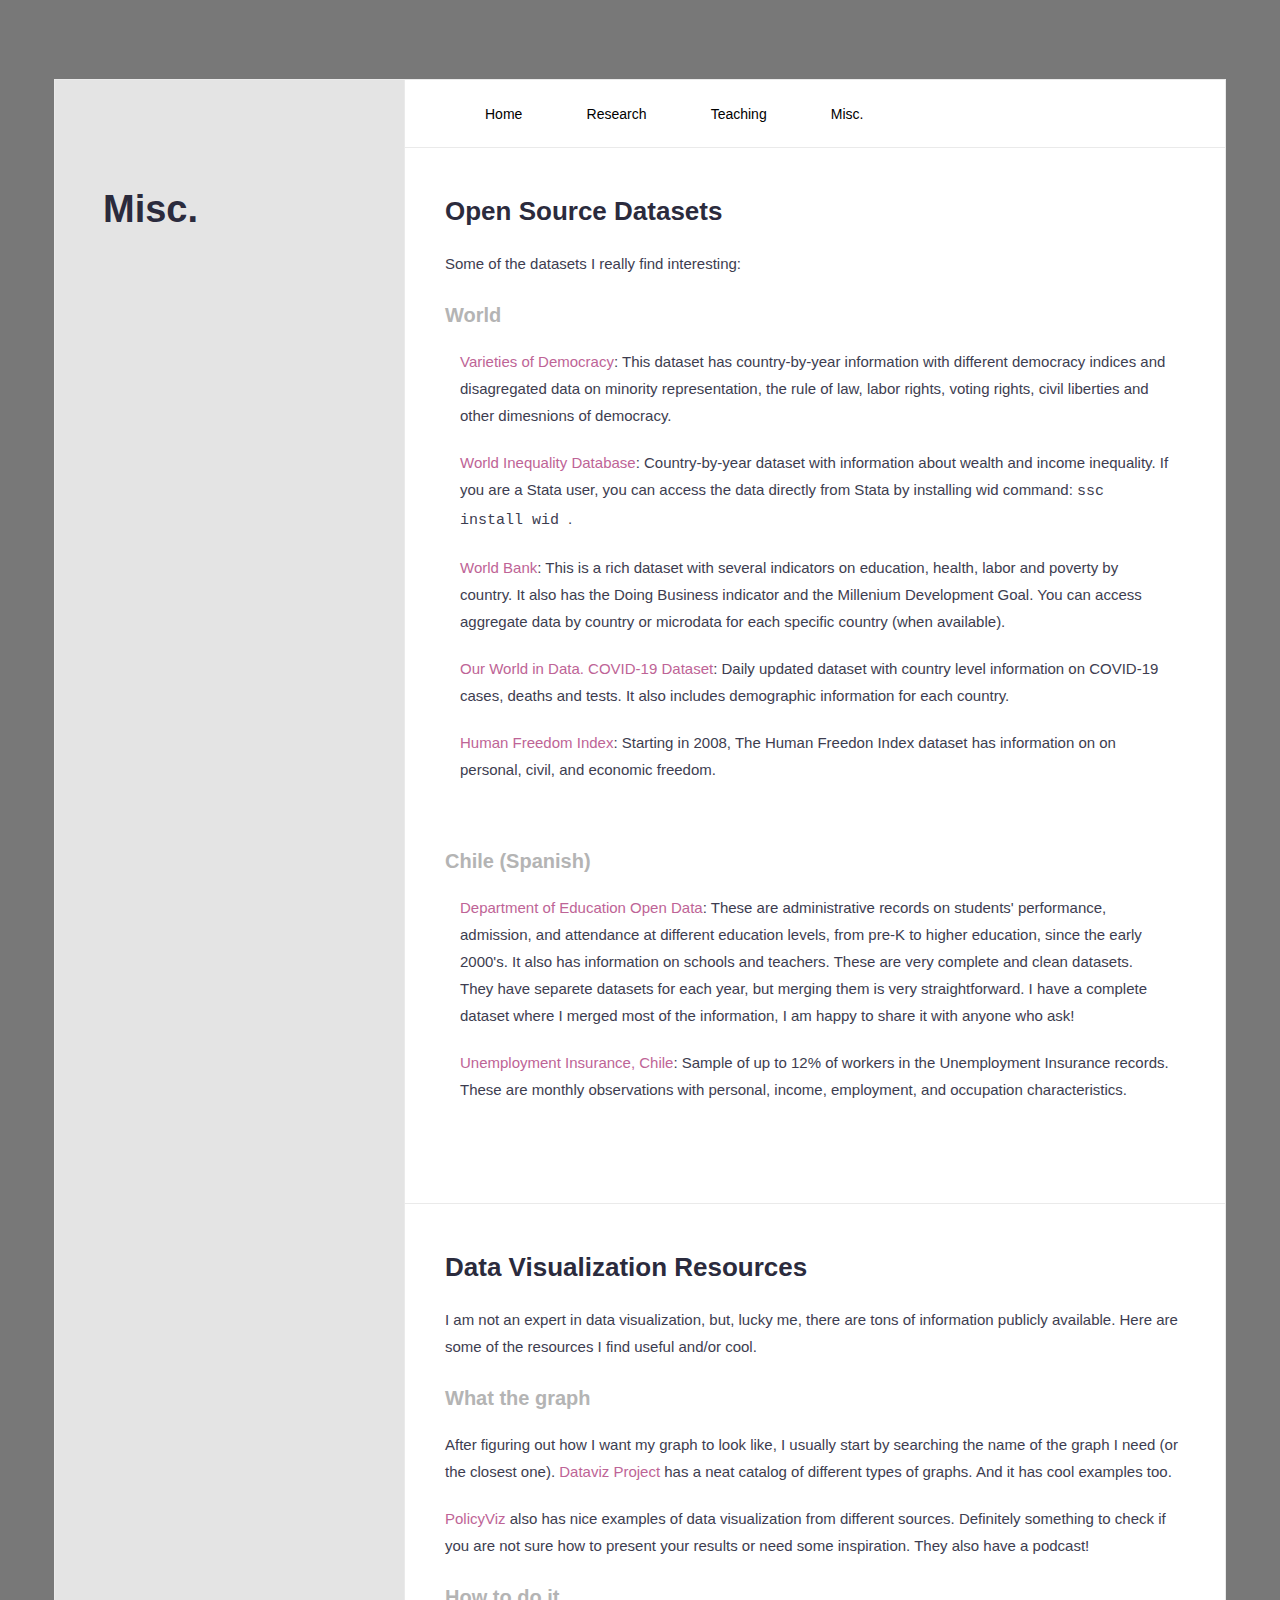
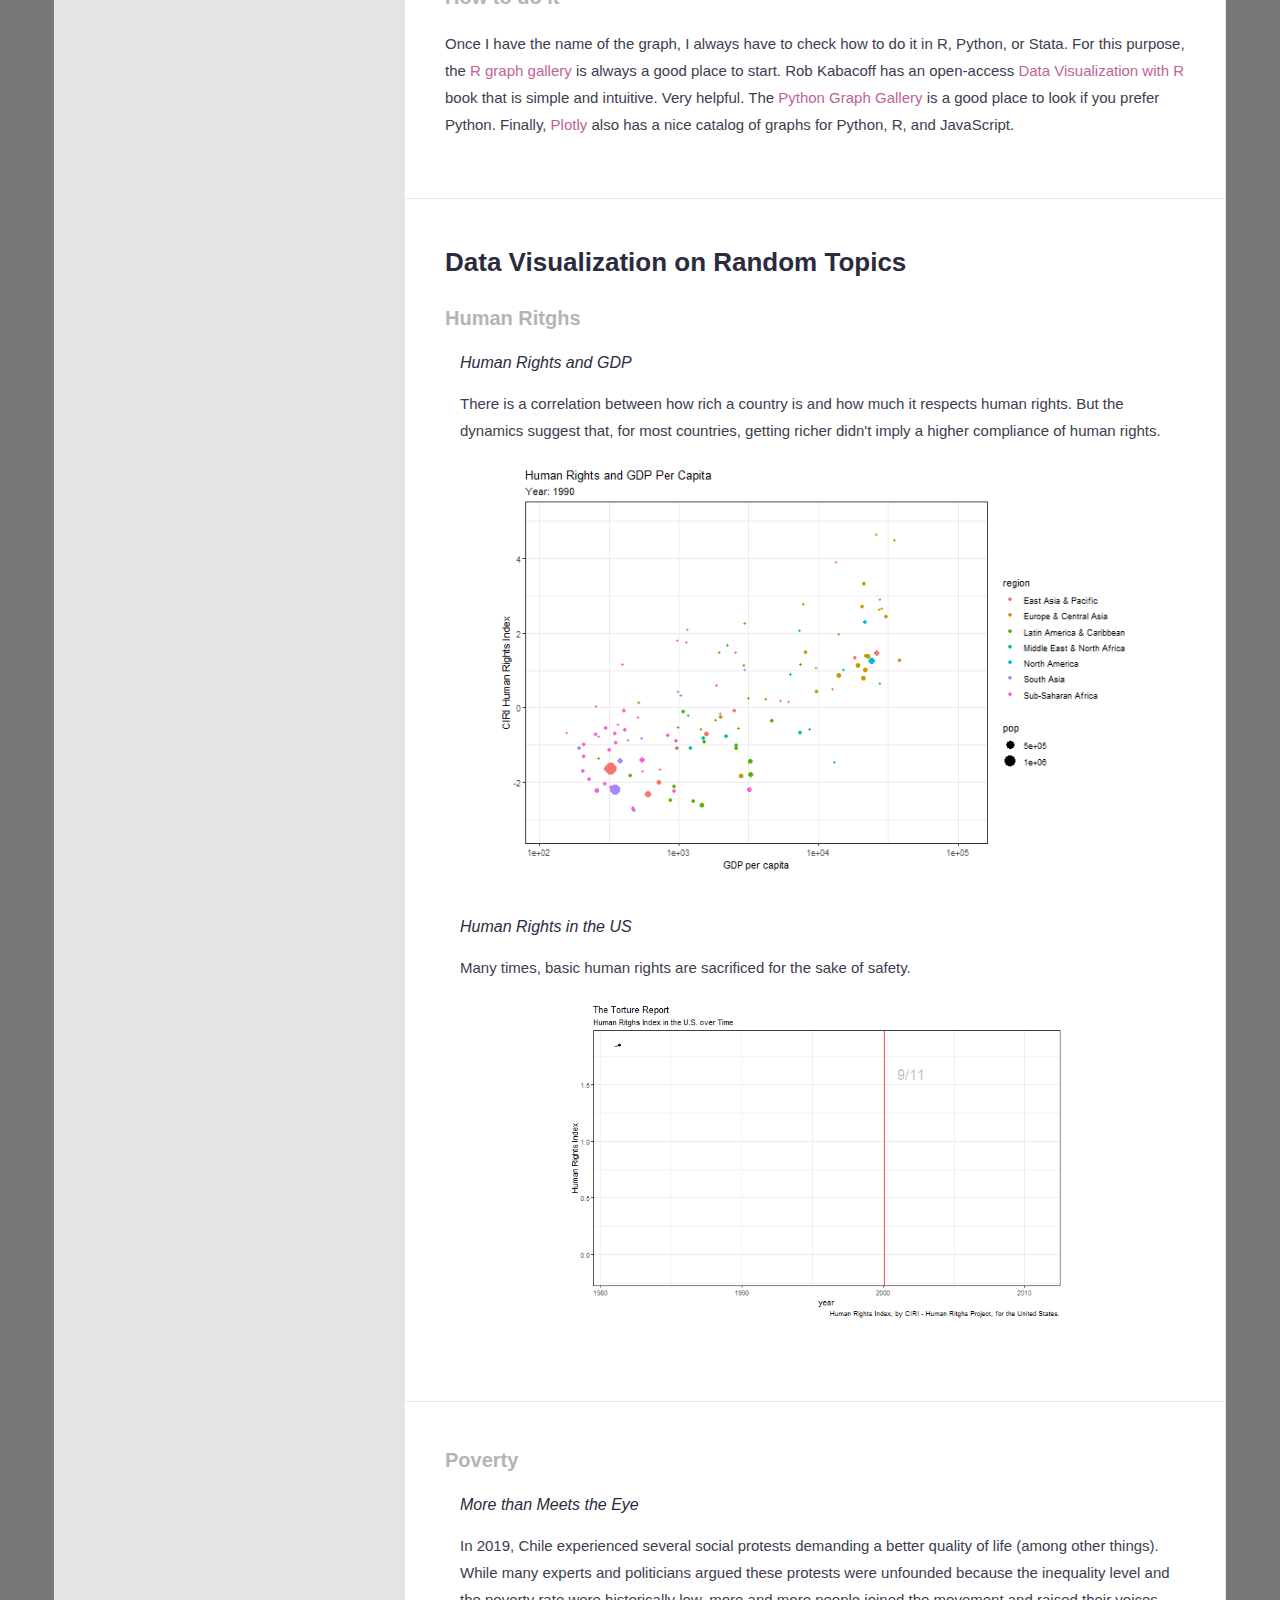
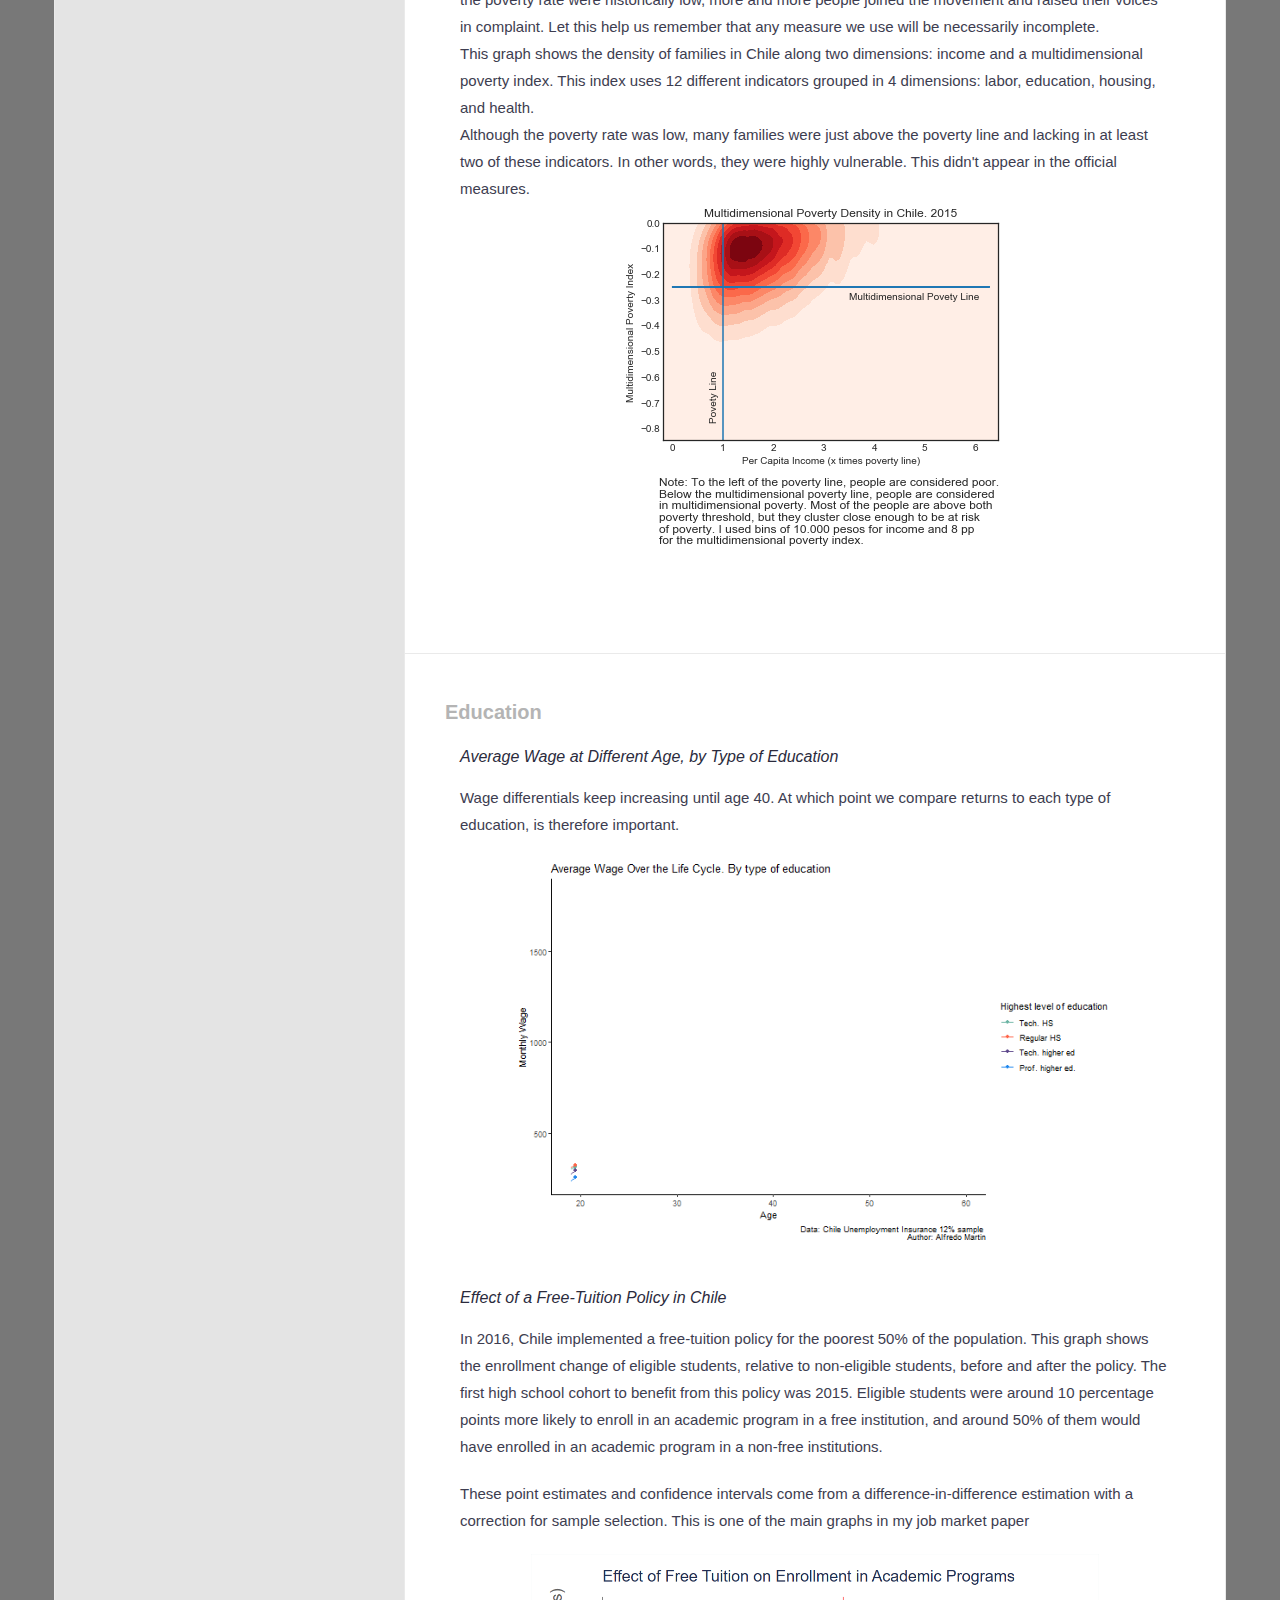
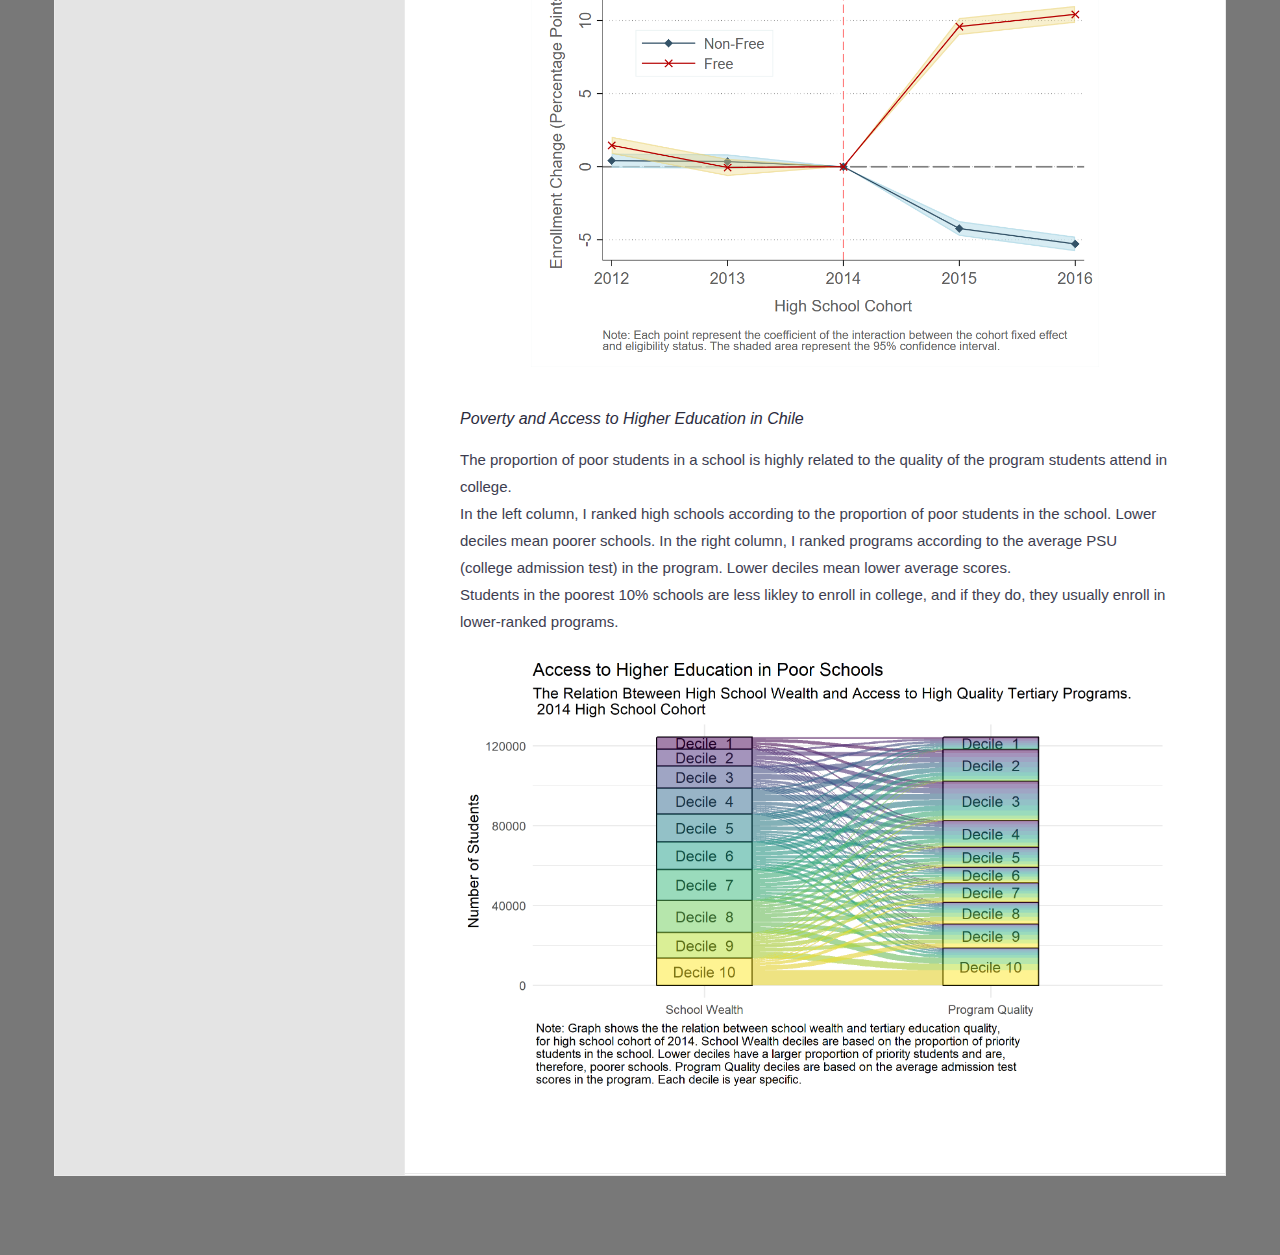
==== dataviz.html @ 21972cdf "Update dataviz.html" ====
<!DOCTYPE html>
<html>
<head>
    <meta charset="utf-8">
    <meta http-equiv="X-UA-Compatible" content="IE=edge">
    <meta name="viewport" content="width=device-width, initial-scale=1">
    <!-- The above 3 meta tags *must* come first in the head; any other head content must come *after* these tags -->
    <title>Alfredo Martin</title>

    <!-- favicon -->
    <link href="AYSPS1.png" rel=icon>
    <!-- web-fonts -->
    <link href="https://fonts.googleapis.com/css?family=Hind:300,400,500,600,700" rel="stylesheet">

    <!-- font-awesome -->
    <link href="css/font-awesome.min.css" rel="stylesheet">

    <!-- Bootstrap -->
    <link href="css/bootstrap.min.css" rel="stylesheet">

    <!-- Style CSS -->
    <link href="css/style.css" rel="stylesheet">
	
	<meta name="viewport" content="width=device-width, initial-scale=1">
	
	


<style>
* {box-sizing: border-box;}

body { 
  margin: 20px;
  font-family: Arial, Helvetica, sans-serif;
}

.header2 {
  overflow: hidden;
  background-color: rgb(1000,1000,1000);
  padding: 10px 40px;
}

.header2 a {
  float: center;
  color: black;
  text-align: center;
  padding: 10px 30px;
  text-decoration: none;
  font-size: 14px; 
  line-height: 25px;
  border-radius: 4px;
}

.header2 a.logo {
  font-size: 25px;
  font-weight: bold;
}

.header2 a:hover {
  background-color: #ddd;
  color: black;
}

.header2 a.active {
  background-color: dodgerblue;
  color: white;
}

.header-right {
  float: right;
}

@media screen and (max-width: 500px) {
  .header2 a {
    float: none;
    display: block;
    text-align: left;
  }
  
  .header-right {
    float: none;
  }
}
</style>
</head>



<body id="page-top" data-spy="scroll" data-target=".navbar">
<div id="main-wrapper">
<!-- Page Preloader -->
<div id="preloader">
    <div id="status">
        <div class="status-mes"></div>
    </div>
</div>

<div class="columns-block container">
<div class="left-col-block blocks">
    <header class="header theiaStickySidebar">
        <div class="content">
            <h2>Misc. </h2>
		</div>
        <div class="profile-img">
            <img src="" class="img-responsive" alt=""/>
        </div>
		<div class="content">
            <div class="about-text">
                <p>
                </p>


            </div>

            <div class="about-text">
                <p>
				 
                </p>


            </div>
        </div>

    </header>
    <!-- .header-->
</div>
<!-- .left-col-block -->


<div class="right-col-block blocks">
<div class="theiaStickySidebar">
<section class="section-head gray-bg">	
<div class="header2">
    <a href="index.html" >Home</a>
    <a href="research.html">Research</a>
    <a href="teaching.html">Teaching</a>
	<a href="dataviz.html">Misc.</a>
</div>
</section>	

<section class="expertise-wrapper section-wrapper gray-bg">

	<div class="section-title">
        <h1> Open Source Datasets</h1>
    </div>
	<p> Some of the datasets I really find interesting: </p>
	<div class="section-title">
        <h2> World </h2>
    </div>
	
	<div class="container-fluid content-item">
	<p> <a href = "https://www.v-dem.net/en/data/data-version-10/" target="_blank">Varieties of Democracy</a>:  This dataset has country-by-year information 
	with different democracy indices and disagregated data on minority representation, the rule of law, labor rights, voting rights, civil liberties 
	and other dimesnions of democracy.   </p>

	<p> <a href = "https://wid.world/data/" target="_blank">World Inequality Database</a>:  Country-by-year dataset with information about wealth and income 
	inequality. If you are a Stata user, you can access the data directly from Stata by installing wid command: <font face = "Courier">ssc install wid </font>.	</p>
 
 	<p> <a href = "https://data.worldbank.org/" target="_blank">World Bank</a>:  This is a rich dataset with several indicators on education, 
	health, labor and poverty by country. It also has the Doing 
	Business indicator and the Millenium Development Goal. You can access aggregate data by country or microdata 
	for each specific country (when available).	</p> 


	<p> <a href = "https://ourworldindata.org/coronavirus-data" target="_blank">Our World in Data. COVID-19 Dataset</a>:  Daily updated dataset with 
	country level information on COVID-19 cases, deaths and tests. It also includes demographic information for each country. 	</p>
	
	<p> <a href = "https://www.cato.org/human-freedom-index-new" target="_blank">Human Freedom Index</a>:  Starting in 2008, The Human Freedon Index dataset has information on  on personal, civil, and economic freedom. 	</p>
	
 
	
	
    </div>
	

	<div class="section-title">
        <h2> Chile (Spanish) </h2>
    </div>
	
	<div class="container-fluid content-item">
	<p> <a href = "http://datosabiertos.mineduc.cl/" target="_blank">Department of Education Open Data</a>: These are administrative records on
	students' performance, admission, and attendance at different education levels, from pre-K to higher education, since the early 2000's. 
	It also has information on schools and teachers. These are very complete and clean datasets. <br>
    They have separete datasets for each year, but merging them is very straightforward. I have a complete dataset where I merged most of the information, I am 
    happy to share it with anyone who ask!	</p>

	<p> <a href = "https://www.spensiones.cl/apps/bdp/index.php" target="_blank">Unemployment Insurance, Chile</a>:  Sample of up to 12% of workers in the Unemployment
		Insurance records. These are monthly observations with personal, income, employment, and occupation characteristics. </p>
    </div>
	
	
	
	
</section>		

<section class="expertise-wrapper section-wrapper gray-bg">
	
	<div class="section-title">
        <h1> Data Visualization Resources </h1>
    </div>
	<p>I am not an expert in data visualization, but, lucky me, there are tons of information publicly available. 
	Here are some of the resources I find useful and/or cool. </p>
	<div class="section-title">
        <h2> What the graph </h2>
    </div>
	<p>After figuring out how I want my graph to look like, I usually start by searching the name of the graph I need (or the closest one). 
	<a href = "https://datavizproject.com/" target="_blank">Dataviz Project</a> has a neat catalog of different types of graphs. And it has cool examples too. </p>
	<p> <a href = "https://policyviz.com/books/better-data-visualizations/policyviz-data-visualization-catalog/" target="_blank">PolicyViz</a> also has nice examples of data visualization from different sources. Definitely something to check if you are not sure how 
	to present your results or need some inspiration. They also have a podcast!</p>
	
	<div class="section-title">
        <h2> How to do it </h2>
    </div>
	<p>Once I have the name of the graph, I always have to check how to do it in R, Python, or Stata. 
	For this purpose, the <a href = "ref r-graph-gallety.com" target="_blank"> R graph gallery</a> is always a good place to start. 
	Rob Kabacoff has an open-access <a href = "https://rkabacoff.github.io/datavis/" target="_blank"> Data Visualization with R</a> book that is simple and intuitive. Very helpful. 
	The <a href = "python-graph-gallery.com" target="_blank"> Python Graph Gallery</a> is a good place to look if you prefer Python. Finally, 
	<a href = "Plotly.com/graphing-libraries/" target="_blank">Plotly</a> also has a nice catalog of graphs for Python, R, and JavaScript. </p>
</section>	
	
	
	
	
<section class="expertise-wrapper section-wrapper gray-bg">	
	<div class="section-title">
        <h1> Data Visualization on Random Topics </h1>
    </div>
	
	<div class="section-title">
        <h2> Human Ritghs</h2>
    </div>
    <div class="container-fluid content-item">
	<h5> Human Rights and GDP </h5>
	<p>  There is a correlation between how rich a country is and how much it respects human rights. 
	But the dynamics suggest that, for most countries, getting richer didn't imply a higher compliance of human rights.  </p>
		<img src="graphs/ciri.gif" class="img-responsive center" alt="" style="width:90%; height:auto;"/>
    </div>

	
	<div class="container-fluid content-item">
	<h5> Human Rights in the US </h5>
	<p class="center"> Many times, basic human rights are sacrificed for the sake of safety. </p>
		<img src="graphs/911.gif" class="img-responsive center" alt="" style="width:70%; height:auto;"/>
    </div>
	
</section>	

<section class="expertise-wrapper section-wrapper gray-bg">
	<div class="section-title">
        <h2> Poverty </h2>
    </div>	
	<div class="container-fluid content-item">
	<h5> More than Meets the Eye </h5>
		<p> In 2019, Chile experienced several social protests demanding a better quality of life (among other things). 
		While many experts and politicians argued these protests were unfounded because the inequality level and the poverty rate were historically low, 
		more and more people joined the movement and raised their voices in complaint. Let this help us remember that any measure we use will be necessarily incomplete.<br>
        This graph shows the density of families in Chile along two dimensions: income and a multidimensional poverty index. This index uses 12 different 
		indicators grouped in 4 dimensions: labor, education, housing, and health. <br>
        Although the poverty rate was low, many families were just above the poverty line and lacking in at 
		least two of these indicators. In other words, they were highly vulnerable. This didn't appear in the official measures.

		<img src="img/heatmap_mpm.png" class="img-responsive center" alt="" />
     </div>
</section>	

<section class="expertise-wrapper section-wrapper gray-bg">
	<div class="section-title">
        <h2> Education </h2>
    </div>	


	<div class="container-fluid content-item">
	<h5> Average Wage at Different Age, by Type of Education</h5>
	<p class="center"> Wage differentials keep increasing until age 40. At which point we compare returns to each type of education, is therefore important.</p>
		<img src="img/911.gif" class="img-responsive center" alt="" style="width:85%; height:auto;"/>
    </div>
	
    <div class="container-fluid content-item">
	  <h5> Effect of a Free-Tuition Policy in Chile </h5>
	  <p class="center"> In 2016, Chile implemented a free-tuition policy for the poorest 50% of the population. This graph shows the 
	  enrollment change of eligible students, relative to non-eligible students, before and after the policy. The first high school 
	  cohort to benefit from this policy was 2015. Eligible students were around 10 percentage 
	  points more likely to enroll in an academic program in a free institution, and around 50% of them would have enrolled 
	  in an academic program in a non-free institutions.</p>
	  <p>These point estimates and confidence intervals come from a difference-in-difference estimation with a correction for sample selection. 
	  This is one of the main graphs in my job market paper</p>
		<img src="graphs/reg_elig5_acadfree.png" class="img-responsive center" alt="Free Tuition in Chile" style="width:80%;height:auto;" />
    </div>
	
    <div class="container-fluid content-item">
	  <h5> Poverty and Access to Higher Education in Chile </h5>
	  <p class="center"> The proportion of poor students in a school is highly related to the quality of the program students attend in college. <br>
						In the left column, I ranked high schools according to the proportion of poor students in the school. Lower deciles mean poorer schools.
						In the right column, I ranked programs according to the average PSU (college admission test) in the program. Lower deciles mean lower average scores. <br>
						Students in the poorest 10% schools are less likley to enroll in college, and if they do, they usually enroll in lower-ranked programs.</p>
	 
		<img src="graphs/deciles_rank_2014.png" class="img-responsive center" alt="Free Tuition in Chile" style="width:100%;height:auto;" />
    </div>

	
</section>	

<!-- jquery -->
<script src="js/jquery-2.1.4.min.js"></script>

<!-- Bootstrap -->
<script src="js/bootstrap.min.js"></script>
<script src="js/theia-sticky-sidebar.js"></script>
<script src="js/scripts.js"></script>
<script type="application/json" data-for="htmlwidget-61ee3b2e55f3fcc5c7cc">{"x":{"visdat":{"7d0417eb7238":["function () ","plotlyVisDat"]},"cur_data":"7d0417eb7238","attrs":{"7d0417eb7238":{"x":{},"y":{},"text":{},"hoverinfo":"text","mode":"markers","color":{},"size":{},"frame":{},"alpha_stroke":1,"sizes":[10,100],"spans":[1,20],"type":"scatter"}},"layout":{"margin":{"b":40,"l":60,"t":25,"r":10},"xaxis":{"domain":[0,1],"automargin":true,"type":"log","title":"gdp","range":[1.86589892003354,5.21583394852354]},"yaxis":{"domain":[0,1],"automargin":true,"title":"theta_mean","range":[-3.654718165,5.527361665]},"hovermode":"closest","showlegend":true,"sliders":[{"currentvalue":{"prefix":"year: ","xanchor":"right","font":{"size":16,"color":"rgba(204,204,204,1)"}},"steps":[{"method":"animate","args":[["1981"],{"transition":{"duration":500,"easing":"linear"},"frame":{"duration":500,"redraw":false},"mode":"immediate"}],"label":"1981","value":"1981"},{"method":"animate","args":[["1982"],{"transition":{"duration":500,"easing":"linear"},"frame":{"duration":500,"redraw":false},"mode":"immediate"}],"label":"1982","value":"1982"},{"method":"animate","args":[["1983"],{"transition":{"duration":500,"easing":"linear"},"frame":{"duration":500,"redraw":false},"mode":"immediate"}],"label":"1983","value":"1983"},{"method":"animate","args":[["1984"],{"transition":{"duration":500,"easing":"linear"},"frame":{"duration":500,"redraw":false},"mode":"immediate"}],"label":"1984","value":"1984"},{"method":"animate","args":[["1985"],{"transition":{"duration":500,"easing":"linear"},"frame":{"duration":500,"redraw":false},"mode":"immediate"}],"label":"1985","value":"1985"},{"method":"animate","args":[["1986"],{"transition":{"duration":500,"easing":"linear"},"frame":{"duration":500,"redraw":false},"mode":"immediate"}],"label":"1986","value":"1986"},{"method":"animate","args":[["1987"],{"transition":{"duration":500,"easing":"linear"},"frame":{"duration":500,"redraw":false},"mode":"immediate"}],"label":"1987","value":"1987"},{"method":"animate","args":[["1988"],{"transition":{"duration":500,"easing":"linear"},"frame":{"duration":500,"redraw":false},"mode":"immediate"}],"label":"1988","value":"1988"},{"method":"animate","args":[["1989"],{"transition":{"duration":500,"easing":"linear"},"frame":{"duration":500,"redraw":false},"mode":"immediate"}],"label":"1989","value":"1989"},{"method":"animate","args":[["1990"],{"transition":{"duration":500,"easing":"linear"},"frame":{"duration":500,"redraw":false},"mode":"immediate"}],"label":"1990","value":"1990"},{"method":"animate","args":[["1991"],{"transition":{"duration":500,"easing":"linear"},"frame":{"duration":500,"redraw":false},"mode":"immediate"}],"label":"1991","value":"1991"},{"method":"animate","args":[["1992"],{"transition":{"duration":500,"easing":"linear"},"frame":{"duration":500,"redraw":false},"mode":"immediate"}],"label":"1992","value":"1992"},{"method":"animate","args":[["1993"],{"transition":{"duration":500,"easing":"linear"},"frame":{"duration":500,"redraw":false},"mode":"immediate"}],"label":"1993","value":"1993"},{"method":"animate","args":[["1994"],{"transition":{"duration":500,"easing":"linear"},"frame":{"duration":500,"redraw":false},"mode":"immediate"}],"label":"1994","value":"1994"},{"method":"animate","args":[["1995"],{"transition":{"duration":500,"easing":"linear"},"frame":{"duration":500,"redraw":false},"mode":"immediate"}],"label":"1995","value":"1995"},{"method":"animate","args":[["1996"],{"transition":{"duration":500,"easing":"linear"},"frame":{"duration":500,"redraw":false},"mode":"immediate"}],"label":"1996","value":"1996"},{"method":"animate","args":[["1997"],{"transition":{"duration":500,"easing":"linear"},"frame":{"duration":500,"redraw":false},"mode":"immediate"}],"label":"1997","value":"1997"},{"method":"animate","args":[["1998"],{"transition":{"duration":500,"easing":"linear"},"frame":{"duration":500,"redraw":false},"mode":"immediate"}],"label":"1998","value":"1998"},{"method":"animate","args":[["1999"],{"transition":{"duration":500,"easing":"linear"},"frame":{"duration":500,"redraw":false},"mode":"immediate"}],"label":"1999","value":"1999"},{"method":"animate","args":[["2000"],{"transition":{"duration":500,"easing":"linear"},"frame":{"duration":500,"redraw":false},"mode":"immediate"}],"label":"2000","value":"2000"},{"method":"animate","args":[["2001"],{"transition":{"duration":500,"easing":"linear"},"frame":{"duration":500,"redraw":false},"mode":"immediate"}],"label":"2001","value":"2001"},{"method":"animate","args":[["2002"],{"transition":{"duration":500,"easing":"linear"},"frame":{"duration":500,"redraw":false},"mode":"immediate"}],"label":"2002","value":"2002"},{"method":"animate","args":[["2003"],{"transition":{"duration":500,"easing":"linear"},"frame":{"duration":500,"redraw":false},"mode":"immediate"}],"label":"2003","value":"2003"},{"method":"animate","args":[["2004"],{"transition":{"duration":500,"easing":"linear"},"frame":{"duration":500,"redraw":false},"mode":"immediate"}],"label":"2004","value":"2004"},{"method":"animate","args":[["2005"],{"transition":{"duration":500,"easing":"linear"},"frame":{"duration":500,"redraw":false},"mode":"immediate"}],"label":"2005","value":"2005"},{"method":"animate","args":[["2006"],{"transition":{"duration":500,"easing":"linear"},"frame":{"duration":500,"redraw":false},"mode":"immediate"}],"label":"2006","value":"2006"},{"method":"animate","args":[["2007"],{"transition":{"duration":500,"easing":"linear"},"frame":{"duration":500,"redraw":false},"mode":"immediate"}],"label":"2007","value":"2007"},{"method":"animate","args":[["2008"],{"transition":{"duration":500,"easing":"linear"},"frame":{"duration":500,"redraw":false},"mode":"immediate"}],"label":"2008","value":"2008"},{"method":"animate","args":[["2009"],{"transition":{"duration":500,"easing":"linear"},"frame":{"duration":500,"redraw":false},"mode":"immediate"}],"label":"2009","value":"2009"},{"method":"animate","args":[["2010"],{"transition":{"duration":500,"easing":"linear"},"frame":{"duration":500,"redraw":false},"mode":"immediate"}],"label":"2010","value":"2010"},{"method":"animate","args":[["2011"],{"transition":{"duration":500,"easing":"linear"},"frame":{"duration":500,"redraw":false},"mode":"immediate"}],"label":"2011","value":"2011"}],"visible":true,"pad":{"t":40}}],"updatemenus":[{"type":"buttons","direction":"right","showactive":false,"y":0,"x":0,"yanchor":"top","xanchor":"right","pad":{"t":60,"r":5},"buttons":[{"label":"Play","method":"animate","args":[null,{"fromcurrent":true,"mode":"immediate","transition":{"duration":500,"easing":"linear"},"frame":{"duration":500,"redraw":false}}]}]}]},"source":"A","config":{"showSendToCloud":false},"data":[{"x":[11833.8209924158,197.071474499102,1898.40241125965,566.577680933576,10361.3230580189,1769.09965233453,1332.64056303091,7813.88754336068,681.024406796712,732.367752062095,5596.58597723068,785.614423242294,721.059270209148,833.014783007403],"y":[1.3865321,-1.479737,2.7899442,-2.5613749,1.744135,-0.94957888,2.4732788,3.7094381,1.5205556,-2.4904561,-0.53610915,1.5242329,-1.5053002,0.10737856],"text":["Australia","China","Fiji","Indonesia","Japan","Malaysia","Mongolia","New Zealand","Papua New Guinea","Philippines","Singapore","Solomon Islands","Thailand","Vanuatu"],"hoverinfo":["text","text","text","text","text","text","text","text","text","text","text","text","text","text"],"mode":"markers","frame":"1981","type":"scatter","name":"East Asia & Pacific","marker":{"color":"rgba(102,194,165,1)","size":[10.9621587927081,76.2990505915277,10.0385125062117,19.8652171259688,17.7594526734262,10.9201154285415,10.1092604378264,10.2028935598895,10.2357828478767,13.1784914082456,10.156861633959,10.0115079814826,13.1558023765725,10.0037270167302],"sizemode":"area","line":{"color":"rgba(102,194,165,1)"}},"textfont":{"color":"rgba(102,194,165,1)","size":[10.9621587927081,76.2990505915277,10.0385125062117,19.8652171259688,17.7594526734262,10.9201154285415,10.1092604378264,10.2028935598895,10.2357828478767,13.1784914082456,10.156861633959,10.0115079814826,13.1558023765725,10.0037270167302]},"error_y":{"color":"rgba(102,194,165,1)","width":[]},"error_x":{"color":"rgba(102,194,165,1)","width":[]},"line":{"color":"rgba(102,194,165,1)"},"xaxis":"x","yaxis":"y","visible":true},{"x":[9385.24901832146,10679.6638923607,2234.81481573125,4033.24047772902,12081.8010496077,10934.5680935815,11104.9777323235,10170.4462754224,5380.26768284354,15160.0070734833,5993.32293639701,7597.68879854386,14324.8919710957,11520.4478716306,15512.5067043575,3246.29461923831,5356.57783180787,15383.8583207716,17153.4013163127,1579.07367306711,9599.30622221965],"y":[1.7798209,2.1876237,-0.992778,0.2892383,2.8234096,2.0537763,0.72254503,0.93814969,0.54076159,4.7589955,1.707276,0.62313771,4.7424293,2.2269609,2.0980563,1.6401267,0.076276883,1.7344317,1.0321705,-1.5797011,1.3117278],"text":["Austria","Belgium","Bulgaria","Cyprus","Denmark","Finland","France","Germany","Greece","Iceland","Ireland","Italy","Luxembourg","Netherlands","Norway","Portugal","Spain","Sweden","Switzerland","Turkey","United Kingdom"],"hoverinfo":["text","text","text","text","text","text","text","text","text","text","text","text","text","text","text","text","text","text","text","text","text"],"mode":"markers","frame":"1981","type":"scatter","name":"Europe & Central Asia","marker":{"color":"rgba(252,141,98,1)","size":[10.4932085472917,10.6420276714646,10.5782106832428,10.0409971840318,10.3310506264004,10.3104539549968,13.5347157441392,15.103135924954,10.6315004838583,10.0110502776736,10.2196978283044,13.6905965842219,10.0198120363025,10.9260001917997,10.2639643252574,10.6381044959591,12.4787930568512,10.5402866533569,10.4076179350148,12.9375430459535,13.6720268868295],"sizemode":"area","line":{"color":"rgba(252,141,98,1)"}},"textfont":{"color":"rgba(252,141,98,1)","size":[10.4932085472917,10.6420276714646,10.5782106832428,10.0409971840318,10.3310506264004,10.3104539549968,13.5347157441392,15.103135924954,10.6315004838583,10.0110502776736,10.2196978283044,13.6905965842219,10.0198120363025,10.9260001917997,10.2639643252574,10.6381044959591,12.4787930568512,10.5402866533569,10.4076179350148,12.9375430459535,13.6720268868295]},"error_y":{"color":"rgba(252,141,98,1)","width":[]},"error_x":{"color":"rgba(252,141,98,1)","width":[]},"line":{"color":"rgba(252,141,98,1)"},"xaxis":"x","yaxis":"y","visible":true},{"x":[2392.26107515282,2776.32199028147,3738.48089603109,1328.8281491424,2132.8833173447,2979.60942229821,1323.37614001864,1068.50460024027,2035.60764206827,1090.27328886469,1273.82343630942,2660.61150307057,736.590673166517,1276.41262693709,1152.81780403317,729.606958833535,256.245663275115,1066.16958563577,1356.01663071739,3803.03087071089,728.627411253698,2577.73753918492,1718.50507224633,1203.70667576213,2468.46391572237,6345.00108743359,3764.83561597162],"y":[0.76004881,-2.245532,3.1762235,1.4500209,-1.1288644,-1.7143407,-2.1025689,1.4518762,-1.5530655,0.80984426,-0.25000978,-0.52402711,-2.9993653,-1.0843517,-3.0194948,-0.89657956,-1.4166436,-1.4001046,0.47205478,-1.3085954,-1.9527911,-0.52854347,-1.3220245,-1.5188766,-0.72475088,1.4382715,-1.6573842],"text":["Antigua and Barbuda","Argentina","Barbados","Belize","Brazil","Chile","Colombia","Costa Rica","Cuba","Dominica","Dominican Republic","Ecuador","El Salvador","Grenada","Guatemala","Guyana","Haiti","Honduras","Jamaica","Mexico","Nicaragua","Panama","Paraguay","Peru","Suriname","Trinidad and Tobago","Uruguay"],"hoverinfo":["text","text","text","text","text","text","text","text","text","text","text","text","text","text","text","text","text","text","text","text","text","text","text","text","text","text","text"],"mode":"markers","frame":"1981","type":"scatter","name":"Latin America & Caribbean","marker":{"color":"rgba(141,160,203,1)","size":[10,11.8489272294535,10.012488775359,10.0056232182245,18.0757260054227,10.7532496970437,11.7938719998605,10.1565347026669,10.6432046241162,10.0008500213595,10.3840788819822,10.5319825985371,10.3010383337838,10.0018962014943,10.4841198573708,10.0470781060652,10.3734209218591,10.2439561301797,10.1395996617351,14.5342754766658,10.2156438802821,10.1284186115446,10.2099552757992,11.1719179097321,10.0194851050103,10.0680017087609,10.187854720452],"sizemode":"area","line":{"color":"rgba(141,160,203,1)"}},"textfont":{"color":"rgba(141,160,203,1)","size":[10,11.8489272294535,10.012488775359,10.0056232182245,18.0757260054227,10.7532496970437,11.7938719998605,10.1565347026669,10.6432046241162,10.0008500213595,10.3840788819822,10.5319825985371,10.3010383337838,10.0018962014943,10.4841198573708,10.0470781060652,10.3734209218591,10.2439561301797,10.1395996617351,14.5342754766658,10.2156438802821,10.1284186115446,10.2099552757992,11.1719179097321,10.0194851050103,10.0680017087609,10.187854720452]},"error_y":{"color":"rgba(141,160,203,1)","width":[]},"error_x":{"color":"rgba(141,160,203,1)","width":[]},"line":{"color":"rgba(141,160,203,1)"},"xaxis":"x","yaxis":"y","visible":true},{"x":[2237.08632490354,9269.26961652991,6456.5173043833,1778.87294934137,3898.24303743905,861.797582641613,5947.24673050225,34926.1406347737,17871.9760670563,1286.55417100179,44987.2097966579],"y":[0.38792413,-0.78484458,-0.98234302,-0.59195304,1.7851772,-1.0333996,0.071378067,0.72721654,-0.57272011,-0.65027004,2.0967865],"text":["Algeria","Bahrain","Israel","Jordan","Malta","Morocco","Oman","Qatar","Saudi Arabia","Tunisia","United Arab Emirates"],"hoverinfo":["text","text","text","text","text","text","text","text","text","text","text"],"mode":"markers","frame":"1981","type":"scatter","name":"Middle East & North Africa","marker":{"color":"rgba(231,138,195,1)","size":[11.2921632389737,10.0204005126283,10.2425176324944,10.1571231789927,10.0177850622913,11.3350566244998,10.0757826735133,10.0121618440669,10.6702091488453,10.4242914309129,10.0676747774688],"sizemode":"area","line":{"color":"rgba(231,138,195,1)"}},"textfont":{"color":"rgba(231,138,195,1)","size":[11.2921632389737,10.0204005126283,10.2425176324944,10.1571231789927,10.0177850622913,11.3350566244998,10.0757826735133,10.0121618440669,10.6702091488453,10.4242914309129,10.0676747774688]},"error_y":{"color":"rgba(231,138,195,1)","width":[]},"error_x":{"color":"rgba(231,138,195,1)","width":[]},"line":{"color":"rgba(231,138,195,1)"},"xaxis":"x","yaxis":"y","visible":true},{"x":[12337.4662493804,13976.1097504641],"y":[1.4432578,1.8403194],"text":["Canada","United States of America"],"hoverinfo":["text","text"],"mode":"markers","frame":"1981","type":"scatter","name":"North America","marker":{"color":"rgba(166,216,84,1)","size":[11.6088942747792,25.1417574082631],"sizemode":"area","line":{"color":"rgba(166,216,84,1)"}},"textfont":{"color":"rgba(166,216,84,1)","size":[11.6088942747792,25.1417574082631]},"error_y":{"color":"rgba(166,216,84,1)","width":[]},"error_x":{"color":"rgba(166,216,84,1)","width":[]},"line":{"color":"rgba(166,216,84,1)"},"xaxis":"x","yaxis":"y","visible":true},{"x":[247.649619808649,350.126257675267,270.470608911158,273.351016662042,148.080253673998,348.295062564673,289.130689381959],"y":[-1.2778956,1.9122866,-1.9683585,0.26682806,-0.72177345,-1.7856641,-0.49778119],"text":["Bangladesh","Bhutan","India","Maldives","Nepal","Pakistan","Sri Lanka"],"hoverinfo":["text","text","text","text","text","text","text"],"mode":"markers","frame":"1981","type":"scatter","name":"South Asia","marker":{"color":"rgba(255,217,47,1)","size":[15.3424496307856,10.0232775079989,56.7722945345806,10.0066693983592,11.0007366851782,15.2713093816204,10.9945903768864],"sizemode":"area","line":{"color":"rgba(255,217,47,1)"}},"textfont":{"color":"rgba(255,217,47,1)","size":[15.3424496307856,10.0232775079989,56.7722945345806,10.0066693983592,11.0007366851782,15.2713093816204,10.9945903768864]},"error_y":{"color":"rgba(255,217,47,1)","width":[]},"error_x":{"color":"rgba(255,217,47,1)","width":[]},"line":{"color":"rgba(255,217,47,1)"},"xaxis":"x","yaxis":"y","visible":true},{"x":[642.383857952257,337.978194739187,1154.18354005928,254.230780675111,227.128120029126,859.12310941489,306.832103768768,190.107579876349,618.218697600192,138.937349533961,203.557017293816,5186.37017914264,372.07737791788,194.924162448973,401.696042206476,315.131622383261,400.705603052702,193.014905524503,212.720113068273,471.476817322235,1165.15841972823,296.908673061228,2078.51990669515,352.205863015919,2180.19770752838,264.026285045658,700.589925342714,2419.03441901133,321.823429166968,2913.24175639043,509.130522584499,342.191304502598,104.27223779154,639.542955234525,1043.74683330573],"y":[-2.1225064,-0.5959574,1.7320116,-0.37631819,-0.1845831,-0.58017528,-1.0277243,-1.7361872,-0.17607875,-0.14068472,-2.4628117,0.41372997,-0.78345126,-0.092763133,-0.45091155,-0.36386889,-0.29193443,-0.74771446,-0.81030136,-0.26643822,1.9079785,-1.7798771,-1.1641388,-0.25656641,-0.43228406,0.46937293,0.66472852,-0.061123103,0.17184438,-1.8458446,-1.3396151,-0.48985788,-3.0102022,-1.0063397,-1.0326762],"text":["Angola","Benin","Botswana","Burkina Faso","Burundi","Cameroon","Central African Republic","Chad","Comoros","Equatorial Guinea","Ethiopia","Gabon","Ghana","Guinea-Bissau","Kenya","Lesotho","Madagascar","Malawi","Mali","Mauritania","Mauritius","Mozambique","Namibia","Niger","Nigeria","Rwanda","Senegal","Seychelles","Sierra Leone","South Africa","Sudan","Togo","Uganda","Zambia","Zimbabwe"],"hoverinfo":["text","text","text","text","text","text","text","text","text","text","text","text","text","text","text","text","text","text","text","text","text","text","text","text","text","text","text","text","text","text","text","text","text","text","text"],"mode":"markers","frame":"1981","type":"scatter","name":"Sub-Saharan Africa","marker":{"color":"rgba(229,196,148,1)","size":[10.5608833247605,10.2457215591571,10.056755272312,10.4526690670689,10.2749492166726,10.577164503108,10.1439805410495,10.2975728620873,10.0167388821565,10.0132080242016,12.3488705613628,10.0446588145035,10.7379493125725,10.0478627411663,11.1116971657237,10.0860483160859,10.5825261762988,10.415202740992,10.4690156316748,10.0996486578381,10.0598938127163,10.774892548582,10.066628597334,10.3989869489028,14.9287507737374,10.3443894231188,10.3712631753311,10.0003269312921,10.2224440511582,11.9139211703268,10.9785053573141,10.1798122106658,10.8345248162646,10.3918598467346,10.4978509716398],"sizemode":"area","line":{"color":"rgba(229,196,148,1)"}},"textfont":{"color":"rgba(229,196,148,1)","size":[10.5608833247605,10.2457215591571,10.056755272312,10.4526690670689,10.2749492166726,10.577164503108,10.1439805410495,10.2975728620873,10.0167388821565,10.0132080242016,12.3488705613628,10.0446588145035,10.7379493125725,10.0478627411663,11.1116971657237,10.0860483160859,10.5825261762988,10.415202740992,10.4690156316748,10.0996486578381,10.0598938127163,10.774892548582,10.066628597334,10.3989869489028,14.9287507737374,10.3443894231188,10.3712631753311,10.0003269312921,10.2224440511582,11.9139211703268,10.9785053573141,10.1798122106658,10.8345248162646,10.3918598467346,10.4978509716398]},"error_y":{"color":"rgba(229,196,148,1)","width":[]},"error_x":{"color":"rgba(229,196,148,1)","width":[]},"line":{"color":"rgba(229,196,148,1)"},"xaxis":"x","yaxis":"y","visible":true}],"highlight":{"on":"plotly_click","persistent":false,"dynamic":false,"selectize":false,"opacityDim":0.2,"selected":{"opacity":1},"debounce":0},"frames":[{"name":"1981","data":[{"x":[11833.8209924158,197.071474499102,1898.40241125965,566.577680933576,10361.3230580189,1769.09965233453,1332.64056303091,7813.88754336068,681.024406796712,732.367752062095,5596.58597723068,785.614423242294,721.059270209148,833.014783007403],"y":[1.3865321,-1.479737,2.7899442,-2.5613749,1.744135,-0.94957888,2.4732788,3.7094381,1.5205556,-2.4904561,-0.53610915,1.5242329,-1.5053002,0.10737856],"text":["Australia","China","Fiji","Indonesia","Japan","Malaysia","Mongolia","New Zealand","Papua New Guinea","Philippines","Singapore","Solomon Islands","Thailand","Vanuatu"],"hoverinfo":["text","text","text","text","text","text","text","text","text","text","text","text","text","text"],"mode":"markers","frame":"1981","type":"scatter","name":"East Asia & Pacific","marker":{"color":"rgba(102,194,165,1)","size":[10.9621587927081,76.2990505915277,10.0385125062117,19.8652171259688,17.7594526734262,10.9201154285415,10.1092604378264,10.2028935598895,10.2357828478767,13.1784914082456,10.156861633959,10.0115079814826,13.1558023765725,10.0037270167302],"sizemode":"area","line":{"color":"rgba(102,194,165,1)"}},"textfont":{"color":"rgba(102,194,165,1)","size":[10.9621587927081,76.2990505915277,10.0385125062117,19.8652171259688,17.7594526734262,10.9201154285415,10.1092604378264,10.2028935598895,10.2357828478767,13.1784914082456,10.156861633959,10.0115079814826,13.1558023765725,10.0037270167302]},"error_y":{"color":"rgba(102,194,165,1)","width":[]},"error_x":{"color":"rgba(102,194,165,1)","width":[]},"line":{"color":"rgba(102,194,165,1)"},"xaxis":"x","yaxis":"y","visible":true},{"x":[9385.24901832146,10679.6638923607,2234.81481573125,4033.24047772902,12081.8010496077,10934.5680935815,11104.9777323235,10170.4462754224,5380.26768284354,15160.0070734833,5993.32293639701,7597.68879854386,14324.8919710957,11520.4478716306,15512.5067043575,3246.29461923831,5356.57783180787,15383.8583207716,17153.4013163127,1579.07367306711,9599.30622221965],"y":[1.7798209,2.1876237,-0.992778,0.2892383,2.8234096,2.0537763,0.72254503,0.93814969,0.54076159,4.7589955,1.707276,0.62313771,4.7424293,2.2269609,2.0980563,1.6401267,0.076276883,1.7344317,1.0321705,-1.5797011,1.3117278],"text":["Austria","Belgium","Bulgaria","Cyprus","Denmark","Finland","France","Germany","Greece","Iceland","Ireland","Italy","Luxembourg","Netherlands","Norway","Portugal","Spain","Sweden","Switzerland","Turkey","United Kingdom"],"hoverinfo":["text","text","text","text","text","text","text","text","text","text","text","text","text","text","text","text","text","text","text","text","text"],"mode":"markers","frame":"1981","type":"scatter","name":"Europe & Central Asia","marker":{"color":"rgba(252,141,98,1)","size":[10.4932085472917,10.6420276714646,10.5782106832428,10.0409971840318,10.3310506264004,10.3104539549968,13.5347157441392,15.103135924954,10.6315004838583,10.0110502776736,10.2196978283044,13.6905965842219,10.0198120363025,10.9260001917997,10.2639643252574,10.6381044959591,12.4787930568512,10.5402866533569,10.4076179350148,12.9375430459535,13.6720268868295],"sizemode":"area","line":{"color":"rgba(252,141,98,1)"}},"textfont":{"color":"rgba(252,141,98,1)","size":[10.4932085472917,10.6420276714646,10.5782106832428,10.0409971840318,10.3310506264004,10.3104539549968,13.5347157441392,15.103135924954,10.6315004838583,10.0110502776736,10.2196978283044,13.6905965842219,10.0198120363025,10.9260001917997,10.2639643252574,10.6381044959591,12.4787930568512,10.5402866533569,10.4076179350148,12.9375430459535,13.6720268868295]},"error_y":{"color":"rgba(252,141,98,1)","width":[]},"error_x":{"color":"rgba(252,141,98,1)","width":[]},"line":{"color":"rgba(252,141,98,1)"},"xaxis":"x","yaxis":"y","visible":true},{"x":[2392.26107515282,2776.32199028147,3738.48089603109,1328.8281491424,2132.8833173447,2979.60942229821,1323.37614001864,1068.50460024027,2035.60764206827,1090.27328886469,1273.82343630942,2660.61150307057,736.590673166517,1276.41262693709,1152.81780403317,729.606958833535,256.245663275115,1066.16958563577,1356.01663071739,3803.03087071089,728.627411253698,2577.73753918492,1718.50507224633,1203.70667576213,2468.46391572237,6345.00108743359,3764.83561597162],"y":[0.76004881,-2.245532,3.1762235,1.4500209,-1.1288644,-1.7143407,-2.1025689,1.4518762,-1.5530655,0.80984426,-0.25000978,-0.52402711,-2.9993653,-1.0843517,-3.0194948,-0.89657956,-1.4166436,-1.4001046,0.47205478,-1.3085954,-1.9527911,-0.52854347,-1.3220245,-1.5188766,-0.72475088,1.4382715,-1.6573842],"text":["Antigua and Barbuda","Argentina","Barbados","Belize","Brazil","Chile","Colombia","Costa Rica","Cuba","Dominica","Dominican Republic","Ecuador","El Salvador","Grenada","Guatemala","Guyana","Haiti","Honduras","Jamaica","Mexico","Nicaragua","Panama","Paraguay","Peru","Suriname","Trinidad and Tobago","Uruguay"],"hoverinfo":["text","text","text","text","text","text","text","text","text","text","text","text","text","text","text","text","text","text","text","text","text","text","text","text","text","text","text"],"mode":"markers","frame":"1981","type":"scatter","name":"Latin America & Caribbean","marker":{"color":"rgba(141,160,203,1)","size":[10,11.8489272294535,10.012488775359,10.0056232182245,18.0757260054227,10.7532496970437,11.7938719998605,10.1565347026669,10.6432046241162,10.0008500213595,10.3840788819822,10.5319825985371,10.3010383337838,10.0018962014943,10.4841198573708,10.0470781060652,10.3734209218591,10.2439561301797,10.1395996617351,14.5342754766658,10.2156438802821,10.1284186115446,10.2099552757992,11.1719179097321,10.0194851050103,10.0680017087609,10.187854720452],"sizemode":"area","line":{"color":"rgba(141,160,203,1)"}},"textfont":{"color":"rgba(141,160,203,1)","size":[10,11.8489272294535,10.012488775359,10.0056232182245,18.0757260054227,10.7532496970437,11.7938719998605,10.1565347026669,10.6432046241162,10.0008500213595,10.3840788819822,10.5319825985371,10.3010383337838,10.0018962014943,10.4841198573708,10.0470781060652,10.3734209218591,10.2439561301797,10.1395996617351,14.5342754766658,10.2156438802821,10.1284186115446,10.2099552757992,11.1719179097321,10.0194851050103,10.0680017087609,10.187854720452]},"error_y":{"color":"rgba(141,160,203,1)","width":[]},"error_x":{"color":"rgba(141,160,203,1)","width":[]},"line":{"color":"rgba(141,160,203,1)"},"xaxis":"x","yaxis":"y","visible":true},{"x":[2237.08632490354,9269.26961652991,6456.5173043833,1778.87294934137,3898.24303743905,861.797582641613,5947.24673050225,34926.1406347737,17871.9760670563,1286.55417100179,44987.2097966579],"y":[0.38792413,-0.78484458,-0.98234302,-0.59195304,1.7851772,-1.0333996,0.071378067,0.72721654,-0.57272011,-0.65027004,2.0967865],"text":["Algeria","Bahrain","Israel","Jordan","Malta","Morocco","Oman","Qatar","Saudi Arabia","Tunisia","United Arab Emirates"],"hoverinfo":["text","text","text","text","text","text","text","text","text","text","text"],"mode":"markers","frame":"1981","type":"scatter","name":"Middle East & North Africa","marker":{"color":"rgba(231,138,195,1)","size":[11.2921632389737,10.0204005126283,10.2425176324944,10.1571231789927,10.0177850622913,11.3350566244998,10.0757826735133,10.0121618440669,10.6702091488453,10.4242914309129,10.0676747774688],"sizemode":"area","line":{"color":"rgba(231,138,195,1)"}},"textfont":{"color":"rgba(231,138,195,1)","size":[11.2921632389737,10.0204005126283,10.2425176324944,10.1571231789927,10.0177850622913,11.3350566244998,10.0757826735133,10.0121618440669,10.6702091488453,10.4242914309129,10.0676747774688]},"error_y":{"color":"rgba(231,138,195,1)","width":[]},"error_x":{"color":"rgba(231,138,195,1)","width":[]},"line":{"color":"rgba(231,138,195,1)"},"xaxis":"x","yaxis":"y","visible":true},{"x":[12337.4662493804,13976.1097504641],"y":[1.4432578,1.8403194],"text":["Canada","United States of America"],"hoverinfo":["text","text"],"mode":"markers","frame":"1981","type":"scatter","name":"North America","marker":{"color":"rgba(166,216,84,1)","size":[11.6088942747792,25.1417574082631],"sizemode":"area","line":{"color":"rgba(166,216,84,1)"}},"textfont":{"color":"rgba(166,216,84,1)","size":[11.6088942747792,25.1417574082631]},"error_y":{"color":"rgba(166,216,84,1)","width":[]},"error_x":{"color":"rgba(166,216,84,1)","width":[]},"line":{"color":"rgba(166,216,84,1)"},"xaxis":"x","yaxis":"y","visible":true},{"x":[247.649619808649,350.126257675267,270.470608911158,273.351016662042,148.080253673998,348.295062564673,289.130689381959],"y":[-1.2778956,1.9122866,-1.9683585,0.26682806,-0.72177345,-1.7856641,-0.49778119],"text":["Bangladesh","Bhutan","India","Maldives","Nepal","Pakistan","Sri Lanka"],"hoverinfo":["text","text","text","text","text","text","text"],"mode":"markers","frame":"1981","type":"scatter","name":"South Asia","marker":{"color":"rgba(255,217,47,1)","size":[15.3424496307856,10.0232775079989,56.7722945345806,10.0066693983592,11.0007366851782,15.2713093816204,10.9945903768864],"sizemode":"area","line":{"color":"rgba(255,217,47,1)"}},"textfont":{"color":"rgba(255,217,47,1)","size":[15.3424496307856,10.0232775079989,56.7722945345806,10.0066693983592,11.0007366851782,15.2713093816204,10.9945903768864]},"error_y":{"color":"rgba(255,217,47,1)","width":[]},"error_x":{"color":"rgba(255,217,47,1)","width":[]},"line":{"color":"rgba(255,217,47,1)"},"xaxis":"x","yaxis":"y","visible":true},{"x":[642.383857952257,337.978194739187,1154.18354005928,254.230780675111,227.128120029126,859.12310941489,306.832103768768,190.107579876349,618.218697600192,138.937349533961,203.557017293816,5186.37017914264,372.07737791788,194.924162448973,401.696042206476,315.131622383261,400.705603052702,193.014905524503,212.720113068273,471.476817322235,1165.15841972823,296.908673061228,2078.51990669515,352.205863015919,2180.19770752838,264.026285045658,700.589925342714,2419.03441901133,321.823429166968,2913.24175639043,509.130522584499,342.191304502598,104.27223779154,639.542955234525,1043.74683330573],"y":[-2.1225064,-0.5959574,1.7320116,-0.37631819,-0.1845831,-0.58017528,-1.0277243,-1.7361872,-0.17607875,-0.14068472,-2.4628117,0.41372997,-0.78345126,-0.092763133,-0.45091155,-0.36386889,-0.29193443,-0.74771446,-0.81030136,-0.26643822,1.9079785,-1.7798771,-1.1641388,-0.25656641,-0.43228406,0.46937293,0.66472852,-0.061123103,0.17184438,-1.8458446,-1.3396151,-0.48985788,-3.0102022,-1.0063397,-1.0326762],"text":["Angola","Benin","Botswana","Burkina Faso","Burundi","Cameroon","Central African Republic","Chad","Comoros","Equatorial Guinea","Ethiopia","Gabon","Ghana","Guinea-Bissau","Kenya","Lesotho","Madagascar","Malawi","Mali","Mauritania","Mauritius","Mozambique","Namibia","Niger","Nigeria","Rwanda","Senegal","Seychelles","Sierra Leone","South Africa","Sudan","Togo","Uganda","Zambia","Zimbabwe"],"hoverinfo":["text","text","text","text","text","text","text","text","text","text","text","text","text","text","text","text","text","text","text","text","text","text","text","text","text","text","text","text","text","text","text","text","text","text","text"],"mode":"markers","frame":"1981","type":"scatter","name":"Sub-Saharan Africa","marker":{"color":"rgba(229,196,148,1)","size":[10.5608833247605,10.2457215591571,10.056755272312,10.4526690670689,10.2749492166726,10.577164503108,10.1439805410495,10.2975728620873,10.0167388821565,10.0132080242016,12.3488705613628,10.0446588145035,10.7379493125725,10.0478627411663,11.1116971657237,10.0860483160859,10.5825261762988,10.415202740992,10.4690156316748,10.0996486578381,10.0598938127163,10.774892548582,10.066628597334,10.3989869489028,14.9287507737374,10.3443894231188,10.3712631753311,10.0003269312921,10.2224440511582,11.9139211703268,10.9785053573141,10.1798122106658,10.8345248162646,10.3918598467346,10.4978509716398],"sizemode":"area","line":{"color":"rgba(229,196,148,1)"}},"textfont":{"color":"rgba(229,196,148,1)","size":[10.5608833247605,10.2457215591571,10.056755272312,10.4526690670689,10.2749492166726,10.577164503108,10.1439805410495,10.2975728620873,10.0167388821565,10.0132080242016,12.3488705613628,10.0446588145035,10.7379493125725,10.0478627411663,11.1116971657237,10.0860483160859,10.5825261762988,10.415202740992,10.4690156316748,10.0996486578381,10.0598938127163,10.774892548582,10.066628597334,10.3989869489028,14.9287507737374,10.3443894231188,10.3712631753311,10.0003269312921,10.2224440511582,11.9139211703268,10.9785053573141,10.1798122106658,10.8345248162646,10.3918598467346,10.4978509716398]},"error_y":{"color":"rgba(229,196,148,1)","width":[]},"error_x":{"color":"rgba(229,196,148,1)","width":[]},"line":{"color":"rgba(229,196,148,1)"},"xaxis":"x","yaxis":"y","visible":true}],"traces":[0,1,2,3,4,5,6]},{"name":"1982","data":[{"x":[12766.5949486666,203.334919503464,1786.69935358748,583.669858137875,9578.11380327871,1852.25699601331,1435.7670965977,7656.47573238963,628.524785578928,742.453390103904,6077.63424070933,764.651596734997,742.851066722984,808.473527711664],"y":[1.4336762,-1.3857836,2.7704823,-2.4926033,1.752393,-0.82980931,2.3453503,3.7485163,1.4469702,-2.4699855,-0.3211261,1.5985411,-1.4468662,0.87271798],"text":["Australia","China","Fiji","Indonesia","Japan","Malaysia","Mongolia","New Zealand","Papua New Guinea","Philippines","Singapore","Solomon Islands","Thailand","Vanuatu"],"hoverinfo":["text","text","text","text","text","text","text","text","text","text","text","text","text","text"],"mode":"markers","frame":"1982","type":"scatter","name":"East Asia & Pacific","marker":{"color":"rgba(102,194,165,1)","size":[10.9753668169098,77.2096850125978,10.0396240726049,20.0960306182053,17.8164694907718,10.9421505976304,10.1122028194555,10.2044628300916,10.2423214737191,13.2668282433764,10.1605886506892,10.01203107155,13.2166115969068,10.003857789247],"sizemode":"area","line":{"color":"rgba(102,194,165,1)"}},"textfont":{"color":"rgba(102,194,165,1)","size":[10.9753668169098,77.2096850125978,10.0396240726049,20.0960306182053,17.8164694907718,10.9421505976304,10.1122028194555,10.2044628300916,10.2423214737191,13.2668282433764,10.1605886506892,10.01203107155,13.2166115969068,10.003857789247]},"error_y":{"color":"rgba(102,194,165,1)","width":[]},"error_x":{"color":"rgba(102,194,165,1)","width":[]},"line":{"color":"rgba(102,194,165,1)"},"xaxis":"x","yaxis":"y","visible":true},{"x":[9410.34722457985,9393.87669193076,2169.00401089683,4122.78449894301,11804.4328880134,10945.2773406605,10496.9298731656,9876.22823170597,5579.23477158982,13732.3468139737,6168.01634742633,7531.59762752249,13034.8116600784,11072.6584776218,15224.8939100982,3080.25269490246,5145.69438355757,13560.4113522286,17478.6557926331,1402.40643545276,9146.07735701852],"y":[1.7999935,2.2728612,-0.99910849,0.37267935,2.8545239,1.9890116,0.74721551,0.93715245,0.48925745,4.7567263,1.6729567,0.58621472,4.7219324,2.3739741,2.1528473,1.7152762,0.037383448,1.8314683,1.0783619,-1.5890374,1.3720468],"text":["Austria","Belgium","Bulgaria","Cyprus","Denmark","Finland","France","Germany","Greece","Iceland","Ireland","Italy","Luxembourg","Netherlands","Norway","Portugal","Spain","Sweden","Switzerland","Turkey","United Kingdom"],"hoverinfo":["text","text","text","text","text","text","text","text","text","text","text","text","text","text","text","text","text","text","text","text","text"],"mode":"markers","frame":"1982","type":"scatter","name":"Europe & Central Asia","marker":{"color":"rgba(252,141,98,1)","size":[10.4930123885164,10.6426161477904,10.5799107259618,10.0411933428071,10.3309198538835,10.3120886114574,13.5523700339137,15.0912356259209,10.636535225757,10.0111810501905,10.221790188574,13.6997506604012,10.0198120363025,10.9306426161478,10.2648143466169,10.6413738088803,12.4943549863561,10.5405481983906,10.4092525914754,13.0053485959391,13.6733346119979],"sizemode":"area","line":{"color":"rgba(252,141,98,1)"}},"textfont":{"color":"rgba(252,141,98,1)","size":[10.4930123885164,10.6426161477904,10.5799107259618,10.0411933428071,10.3309198538835,10.3120886114574,13.5523700339137,15.0912356259209,10.636535225757,10.0111810501905,10.221790188574,13.6997506604012,10.0198120363025,10.9306426161478,10.2648143466169,10.6413738088803,12.4943549863561,10.5405481983906,10.4092525914754,13.0053485959391,13.6733346119979]},"error_y":{"color":"rgba(252,141,98,1)","width":[]},"error_x":{"color":"rgba(252,141,98,1)","width":[]},"line":{"color":"rgba(252,141,98,1)"},"xaxis":"x","yaxis":"y","visible":true},{"x":[2660.60115717135,2927.89756021605,3894.05717223353,1202.68202630831,2226.76726079559,2156.51269884939,1386.67321577112,1032.99864189322,2107.93179284867,1193.65327609118,1362.51044452904,2369.95037511126,717.543738918957,1347.00274908185,1138.75974075938,616.963158851373,249.432043811515,1090.99879447111,1474.23870045609,2597.98275663114,713.481163968881,2782.27772106375,1608.71978156613,1182.73124855474,2535.18785326388,7268.09937917775,3107.40083208692],"y":[0.81220406,-1.6718374,3.1391487,1.5068471,-1.2099564,-1.6105232,-2.115736,1.4417835,-1.620661,0.85338646,-0.13780326,-0.50778896,-3.0285139,-1.1667656,-2.998559,-0.89101779,-1.3027518,-1.4407659,0.53277647,-1.2560381,-2.0708013,-0.62527555,-1.3126041,-1.7601756,-1.0030633,1.4460229,-1.5764444],"text":["Antigua and Barbuda","Argentina","Barbados","Belize","Brazil","Chile","Colombia","Costa Rica","Cuba","Dominica","Dominican Republic","Ecuador","El Salvador","Grenada","Guatemala","Guyana","Haiti","Honduras","Jamaica","Mexico","Nicaragua","Panama","Paraguay","Peru","Suriname","Trinidad and Tobago","Uruguay"],"hoverinfo":["text","text","text","text","text","text","text","text","text","text","text","text","text","text","text","text","text","text","text","text","text","text","text","text","text","text","text"],"mode":"markers","frame":"1982","type":"scatter","name":"Latin America & Caribbean","marker":{"color":"rgba(141,160,203,1)","size":[10,11.8787433632948,10.0125541616174,10.0058193769997,18.267176970088,10.7638422709083,11.833430686207,10.1609155819813,10.6458854607116,10.0008500213595,10.3927098680941,10.5457790990645,10.3056807581319,10.0020269740111,10.4964778602129,10.0470127198068,10.3823788392631,10.2516717086737,10.1420189532968,14.6422281893237,10.2218555748324,10.1315571519489,10.2162323566079,11.200753249697,10.0195504912688,10.0691786614125,10.189097059362],"sizemode":"area","line":{"color":"rgba(141,160,203,1)"}},"textfont":{"color":"rgba(141,160,203,1)","size":[10,11.8787433632948,10.0125541616174,10.0058193769997,18.267176970088,10.7638422709083,11.833430686207,10.1609155819813,10.6458854607116,10.0008500213595,10.3927098680941,10.5457790990645,10.3056807581319,10.0020269740111,10.4964778602129,10.0470127198068,10.3823788392631,10.2516717086737,10.1420189532968,14.6422281893237,10.2218555748324,10.1315571519489,10.2162323566079,11.200753249697,10.0195504912688,10.0691786614125,10.189097059362]},"error_y":{"color":"rgba(141,160,203,1)","width":[]},"error_x":{"color":"rgba(141,160,203,1)","width":[]},"line":{"color":"rgba(141,160,203,1)"},"xaxis":"x","yaxis":"y","visible":true},{"x":[2210.30192760168,9446.15800194601,6895.80238746423,1825.82613528298,3788.05063240646,836.435576633111,5855.86779409177,27402.5640246071,13944.9510845432,1206.64135553785,40026.1662502465],"y":[0.4609631,-0.89605522,-0.97116631,-0.57058054,1.7448055,-1.168959,0.16238935,0.34271401,-0.63605225,-0.69288528,2.1155624],"text":["Algeria","Bahrain","Israel","Jordan","Malta","Morocco","Oman","Qatar","Saudi Arabia","Tunisia","United Arab Emirates"],"hoverinfo":["text","text","text","text","text","text","text","text","text","text","text"],"mode":"markers","frame":"1982","type":"scatter","name":"Middle East & North Africa","marker":{"color":"rgba(231,138,195,1)","size":[11.3332911955223,10.0211851477294,10.2468985118088,10.1635964185767,10.0179812210666,11.3680112987455,10.0802943253446,10.0140580455611,10.7144756457983,10.4367148200134,10.0721210430416],"sizemode":"area","line":{"color":"rgba(231,138,195,1)"}},"textfont":{"color":"rgba(231,138,195,1)","size":[11.3332911955223,10.0211851477294,10.2468985118088,10.1635964185767,10.0179812210666,11.3680112987455,10.0802943253446,10.0140580455611,10.7144756457983,10.4367148200134,10.0721210430416]},"error_y":{"color":"rgba(231,138,195,1)","width":[]},"error_x":{"color":"rgba(231,138,195,1)","width":[]},"line":{"color":"rgba(231,138,195,1)"},"xaxis":"x","yaxis":"y","visible":true},{"x":[12481.8747874298,14433.787727053],"y":[1.502106,1.8708978],"text":["Canada","United States of America"],"hoverinfo":["text","text"],"mode":"markers","frame":"1982","type":"scatter","name":"North America","marker":{"color":"rgba(166,216,84,1)","size":[11.6251754531268,25.2846917691778],"sizemode":"area","line":{"color":"rgba(166,216,84,1)"}},"textfont":{"color":"rgba(166,216,84,1)","size":[11.6251754531268,25.2846917691778]},"error_y":{"color":"rgba(166,216,84,1)","width":[]},"error_x":{"color":"rgba(166,216,84,1)","width":[]},"line":{"color":"rgba(166,216,84,1)"},"xaxis":"x","yaxis":"y","visible":true},{"x":[220.718810111851,347.219698224097,274.111337981466,282.222911808493,152.289669755426,368.277378659201,307.638303057229],"y":[-1.3693799,1.8320072,-1.9692093,0.41051981,-0.68359524,-1.709326,-0.72806311],"text":["Bangladesh","Bhutan","India","Maldives","Nepal","Pakistan","Sri Lanka"],"hoverinfo":["text","text","text","text","text","text","text"],"mode":"markers","frame":"1982","type":"scatter","name":"South Asia","marker":{"color":"rgba(255,217,47,1)","size":[15.483945494015,10.0239967568416,57.8743145340575,10.0070617159098,11.0244065107277,15.451252364803,11.0094984438071],"sizemode":"area","line":{"color":"rgba(255,217,47,1)"}},"textfont":{"color":"rgba(255,217,47,1)","size":[15.483945494015,10.0239967568416,57.8743145340575,10.0070617159098,11.0244065107277,15.451252364803,11.0094984438071]},"error_y":{"color":"rgba(255,217,47,1)","width":[]},"error_x":{"color":"rgba(255,217,47,1)","width":[]},"line":{"color":"rgba(255,217,47,1)"},"xaxis":"x","yaxis":"y","visible":true},{"x":[619.96135753111,322.77769945337,1054.03843130225,245.09470243903,231.343852311749,798.850393654228,320.430655382662,176.84213904213,562.811582474433,155.621851995499,208.342380062533,4736.04629278741,345.641481228165,204.248042032956,362.621850619602,246.400278245336,381.865801322053,179.729959177697,180.513461186088,459.225343961452,1086.53502506849,296.326834388418,1914.81469053482,318.058581549039,1843.90918592946,255.637244489871,666.14763893692,2296.30772927437,365.903865047213,2601.05786126575,453.796293299545,281.81035893725,164.687753909377,637.546199179838,1073.06384664651],"y":[-2.2237225,-0.48492154,1.6259699,-0.47063532,-0.13409258,-0.53022534,-0.92067504,-1.8932481,-0.17218441,-0.042884771,-2.4270322,0.23585741,-1.076143,-0.039381992,-0.59654605,-0.52329481,-0.25703782,-0.86675221,-0.58991194,-0.17200756,1.9242356,-1.9333221,-1.1734424,-0.16707359,-0.4006376,0.45557424,0.40105155,-0.066740759,-0.029977256,-1.8712338,-1.3807602,-0.50582969,-3.1160684,-0.93702996,-1.4079078],"text":["Angola","Benin","Botswana","Burkina Faso","Burundi","Cameroon","Central African Republic","Chad","Comoros","Equatorial Guinea","Ethiopia","Gabon","Ghana","Guinea-Bissau","Kenya","Lesotho","Madagascar","Malawi","Mali","Mauritania","Mauritius","Mozambique","Namibia","Niger","Nigeria","Rwanda","Senegal","Seychelles","Sierra Leone","South Africa","Sudan","Togo","Uganda","Zambia","Zimbabwe"],"hoverinfo":["text","text","text","text","text","text","text","text","text","text","text","text","text","text","text","text","text","text","text","text","text","text","text","text","text","text","text","text","text","text","text","text","text","text","text"],"mode":"markers","frame":"1982","type":"scatter","name":"Sub-Saharan Africa","marker":{"color":"rgba(229,196,148,1)","size":[10.5813492236472,10.2527832750669,10.05891301884,10.4639808897762,10.2823378638745,10.5953418829499,10.1486229653976,10.3044384192218,10.0173273584823,10.0145811356285,12.414910682371,10.0459011534136,10.7594613915939,10.0489089213011,11.1556367313845,10.0884676076476,10.5997227622643,10.4252722247892,10.4790851154721,10.1027871982424,10.060613061559,10.7930045421654,10.0681978675362,10.4107564754191,15.0586732692257,10.3558974046014,10.3823788392631,10.0003923175505,10.2274134067984,11.9673417434592,11.0134870055709,10.1866123815419,10.8604831608589,10.4056563472621,10.5162898965153],"sizemode":"area","line":{"color":"rgba(229,196,148,1)"}},"textfont":{"color":"rgba(229,196,148,1)","size":[10.5813492236472,10.2527832750669,10.05891301884,10.4639808897762,10.2823378638745,10.5953418829499,10.1486229653976,10.3044384192218,10.0173273584823,10.0145811356285,12.414910682371,10.0459011534136,10.7594613915939,10.0489089213011,11.1556367313845,10.0884676076476,10.5997227622643,10.4252722247892,10.4790851154721,10.1027871982424,10.060613061559,10.7930045421654,10.0681978675362,10.4107564754191,15.0586732692257,10.3558974046014,10.3823788392631,10.0003923175505,10.2274134067984,11.9673417434592,11.0134870055709,10.1866123815419,10.8604831608589,10.4056563472621,10.5162898965153]},"error_y":{"color":"rgba(229,196,148,1)","width":[]},"error_x":{"color":"rgba(229,196,148,1)","width":[]},"line":{"color":"rgba(229,196,148,1)"},"xaxis":"x","yaxis":"y","visible":true}],"traces":[0,1,2,3,4,5,6]},{"name":"1983","data":[{"x":[11518.6685192068,225.431928890812,1638.38394085292,512.959117624091,10425.4068209429,2047.77111698224,1495.01574872825,7598.31203875006,661.887593934743,646.039360999624,6633.23667366491,707.967102036953,798.080418111881,886.600647399309],"y":[1.4509361,-1.360761,2.7346089,-2.4562778,1.7072643,-0.72273052,2.2057354,3.776499,1.3366244,-2.4753962,-0.10997613,1.6560822,-1.3469461,1.0863723],"text":["Australia","China","Fiji","Indonesia","Japan","Malaysia","Mongolia","New Zealand","Papua New Guinea","Philippines","Singapore","Solomon Islands","Thailand","Vanuatu"],"hoverinfo":["text","text","text","text","text","text","text","text","text","text","text","text","text","text"],"mode":"markers","frame":"1983","type":"scatter","name":"East Asia & Pacific","marker":{"color":"rgba(102,194,165,1)","size":[10.9894902487293,78.1566088070931,10.0407356389981,20.3275633592844,17.8702823814547,10.9649050155619,10.1151452010845,10.2062282590691,10.2490562583367,13.3573882112935,10.1647079849699,10.0126195478758,13.27663618214,10.0040539480223],"sizemode":"area","line":{"color":"rgba(102,194,165,1)"}},"textfont":{"color":"rgba(102,194,165,1)","size":[10.9894902487293,78.1566088070931,10.0407356389981,20.3275633592844,17.8702823814547,10.9649050155619,10.1151452010845,10.2062282590691,10.2490562583367,13.3573882112935,10.1647079849699,10.0126195478758,13.27663618214,10.0040539480223]},"error_y":{"color":"rgba(102,194,165,1)","width":[]},"error_x":{"color":"rgba(102,194,165,1)","width":[]},"line":{"color":"rgba(102,194,165,1)"},"xaxis":"x","yaxis":"y","visible":true},{"x":[9537.40743056414,8893.58613003995,1852.81343442802,4091.04849762666,11857.8921357232,10505.8336621689,9993.42207408963,9827.02240932529,5019.87865266132,11689.3534926065,5922.3258693183,7806.73900719352,12810.2188335897,10680.3590477666,14927.5174766339,2735.76031464893,4466.33626393781,12444.3641068271,17341.994875673,1310.2555960924,8691.51881306514],"y":[1.807605,2.32603,-0.97020137,0.40590897,2.8640323,1.8997937,0.77031165,0.97673547,0.38267407,4.7536011,1.6027198,0.53195429,4.6973181,2.5526195,2.2271974,1.7570167,0.052178867,1.8776511,1.1359222,-1.5821794,1.340215],"text":["Austria","Belgium","Bulgaria","Cyprus","Denmark","Finland","France","Germany","Greece","Iceland","Ireland","Italy","Luxembourg","Netherlands","Norway","Portugal","Spain","Sweden","Switzerland","Turkey","United Kingdom"],"hoverinfo":["text","text","text","text","text","text","text","text","text","text","text","text","text","text","text","text","text","text","text","text","text"],"mode":"markers","frame":"1983","type":"scatter","name":"Europe & Central Asia","marker":{"color":"rgba(252,141,98,1)","size":[10.4930777747749,10.6431392378578,10.5813492236472,10.0413241153239,10.3307236951082,10.3138540404349,13.5709397313061,15.0810353696067,10.6407199462961,10.0113772089658,10.2234248450346,13.7075970114121,10.0198120363025,10.9352196542375,10.2656643679764,10.6434661691499,12.5076283968161,10.5407443571659,10.4116064967786,13.0738733947674,13.6756885173012],"sizemode":"area","line":{"color":"rgba(252,141,98,1)"}},"textfont":{"color":"rgba(252,141,98,1)","size":[10.4930777747749,10.6431392378578,10.5813492236472,10.0413241153239,10.3307236951082,10.3138540404349,13.5709397313061,15.0810353696067,10.6407199462961,10.0113772089658,10.2234248450346,13.7075970114121,10.0198120363025,10.9352196542375,10.2656643679764,10.6434661691499,12.5076283968161,10.5407443571659,10.4116064967786,13.0738733947674,13.6756885173012]},"error_y":{"color":"rgba(252,141,98,1)","width":[]},"error_x":{"color":"rgba(252,141,98,1)","width":[]},"line":{"color":"rgba(252,141,98,1)"},"xaxis":"x","yaxis":"y","visible":true},{"x":[2947.93553600212,3553.3777516628,4123.09289508172,1232.83737826059,1570.5397473792,1709.44135160119,1348.80429437848,1213.55411983335,2224.65326296279,1324.66725939451,1487.27486873879,1988.78732313123,729.738862232267,1372.68199233716,1153.23767959924,628.197688848721,268.291707578563,1110.47786642352,1593.18429636694,2147.7197653152,772.835231962076,2791.77509355,1635.63254405104,919.168612573363,2438.7483576058,6821.85030635171,1716.18549388566],"y":[0.86508608,-1.3191826,3.1094353,1.5353284,-1.2884181,-1.5721335,-2.1232705,1.43335,-1.6437994,0.88353068,0.013295809,-0.62742895,-2.9799724,-1.5166124,-2.9322636,-0.81588775,-1.3427684,-1.4353055,0.3985593,-1.2195464,-2.124927,-0.67400897,-1.3085328,-2.0333581,-1.0527488,1.5019928,-1.464648],"text":["Antigua and Barbuda","Argentina","Barbados","Belize","Brazil","Chile","Colombia","Costa Rica","Cuba","Dominica","Dominican Republic","Ecuador","El Salvador","Grenada","Guatemala","Guyana","Haiti","Honduras","Jamaica","Mexico","Nicaragua","Panama","Paraguay","Peru","Suriname","Trinidad and Tobago","Uruguay"],"hoverinfo":["text","text","text","text","text","text","text","text","text","text","text","text","text","text","text","text","text","text","text","text","text","text","text","text","text","text","text"],"mode":"markers","frame":"1983","type":"scatter","name":"Latin America & Caribbean","marker":{"color":"rgba(141,160,203,1)","size":[10,11.9092787459787,10.0126195478758,10.0061463082919,18.460131818697,10.7745656172899,11.8734470763624,10.165492620071,10.648566297307,10.0007846351011,10.4013408542061,10.5599025308841,10.3101270237047,10.0022231327864,10.5090320218303,10.04688194729,10.3916636879593,10.2595180596846,10.1445036311169,14.7501155157232,10.2280672693827,10.1346956923533,10.2227709824503,11.2298501346957,10.0196158775272,10.0703556140641,10.1903393982721],"sizemode":"area","line":{"color":"rgba(141,160,203,1)"}},"textfont":{"color":"rgba(141,160,203,1)","size":[10,11.9092787459787,10.0126195478758,10.0061463082919,18.460131818697,10.7745656172899,11.8734470763624,10.165492620071,10.648566297307,10.0007846351011,10.4013408542061,10.5599025308841,10.3101270237047,10.0022231327864,10.5090320218303,10.04688194729,10.3916636879593,10.2595180596846,10.1445036311169,14.7501155157232,10.2280672693827,10.1346956923533,10.2227709824503,11.2298501346957,10.0196158775272,10.0703556140641,10.1903393982721]},"error_y":{"color":"rgba(141,160,203,1)","width":[]},"error_x":{"color":"rgba(141,160,203,1)","width":[]},"line":{"color":"rgba(141,160,203,1)"},"xaxis":"x","yaxis":"y","visible":true},{"x":[2312.65561948251,9421.2856547764,7563.20605459014,1841.87454400042,3527.04000013994,750.021676646923,5828.09305414958,20909.9801093167,11039.2464137768,1203.6584073266,34843.1028997611],"y":[0.36737722,-0.91291696,-0.96352184,-0.47300252,1.6877427,-1.2358229,0.25287908,0.21892488,-0.68479681,-0.83675826,2.104728],"text":["Algeria","Bahrain","Israel","Jordan","Malta","Morocco","Oman","Qatar","Saudi Arabia","Tunisia","United Arab Emirates"],"hoverinfo":["text","text","text","text","text","text","text","text","text","text","text"],"mode":"markers","frame":"1983","type":"scatter","name":"Middle East & North Africa","marker":{"color":"rgba(231,138,195,1)","size":[11.3757268772395,10.0218390103136,10.2512140048647,10.170592748228,10.0181773798419,11.4014236768001,10.0849367496927,10.0161504058307,10.7610306617961,10.4495305266645,10.0762403773223],"sizemode":"area","line":{"color":"rgba(231,138,195,1)"}},"textfont":{"color":"rgba(231,138,195,1)","size":[11.3757268772395,10.0218390103136,10.2512140048647,10.170592748228,10.0181773798419,11.4014236768001,10.0849367496927,10.0161504058307,10.7610306617961,10.4495305266645,10.0762403773223]},"error_y":{"color":"rgba(231,138,195,1)","width":[]},"error_x":{"color":"rgba(231,138,195,1)","width":[]},"line":{"color":"rgba(231,138,195,1)"},"xaxis":"x","yaxis":"y","visible":true},{"x":[13425.1224888294,15543.8937174925],"y":[1.6722858,1.8787658],"text":["Canada","United States of America"],"hoverinfo":["text","text"],"mode":"markers","frame":"1983","type":"scatter","name":"North America","marker":{"color":"rgba(166,216,84,1)","size":[11.6417835627664,25.4290646277778],"sizemode":"area","line":{"color":"rgba(166,216,84,1)"}},"textfont":{"color":"rgba(166,216,84,1)","size":[11.6417835627664,25.4290646277778]},"error_y":{"color":"rgba(166,216,84,1)","width":[]},"error_x":{"color":"rgba(166,216,84,1)","width":[]},"line":{"color":"rgba(166,216,84,1)"},"xaxis":"x","yaxis":"y","visible":true},{"x":[204.417678191801,376.483988054393,291.238117107072,328.123438154164,151.992610182449,332.521058421293,328.650429327013],"y":[-1.3545159,1.8268715,-1.7826494,0.42002532,-0.6620248,-1.6174587,-2.4687035],"text":["Bangladesh","Bhutan","India","Maldives","Nepal","Pakistan","Sri Lanka"],"hoverinfo":["text","text","text","text","text","text","text"],"mode":"markers","frame":"1983","type":"scatter","name":"South Asia","marker":{"color":"rgba(255,217,47,1)","size":[15.6284491251319,10.0247160056842,58.9983043163649,10.0074540334603,11.0487301988614,15.6378647463449,11.024144965694],"sizemode":"area","line":{"color":"rgba(255,217,47,1)"}},"textfont":{"color":"rgba(255,217,47,1)","size":[15.6284491251319,10.0247160056842,58.9983043163649,10.0074540334603,11.0487301988614,15.6378647463449,11.024144965694]},"error_y":{"color":"rgba(255,217,47,1)","width":[]},"error_x":{"color":"rgba(255,217,47,1)","width":[]},"line":{"color":"rgba(255,217,47,1)"},"xaxis":"x","yaxis":"y","visible":true},{"x":[623.440584831564,271.129240225224,1176.81244631694,217.994750842831,240.782292084297,780.61221705595,273.50194966359,172.26003942129,570.140550245659,144.19724777467,224.627429667255,4325.27026764319,337.162899872152,197.032232113574,324.396484081486,266.188377218012,369.472871424721,181.537642798174,171.999588677702,468.749143252907,1088.43640130411,260.168188769102,2027.15281687963,276.183011371366,1222.62931954147,260.005855913253,576.732360178295,2280.45155062171,274.902310884155,2820.43408158048,390.781222878965,252.974370969562,164.262618117373,496.197064619118,940.557839022807],"y":[-2.2993476,-0.40688151,1.4502728,-0.64582187,-0.20370115,-0.5486486,-0.82072425,-2.0503404,-0.22765456,0.054361086,-2.3766308,0.18022393,-1.0624884,0.032781385,-0.60857087,-0.5144344,-0.31139636,-1.0737115,-0.47251517,-0.23188026,1.9136013,-2.0082915,-1.231993,-0.060218103,-0.35471821,0.48044625,0.31882855,-0.071258925,-0.1423915,-1.8641851,-1.6730579,-0.74744785,-3.1366951,-0.76106983,-1.9679974],"text":["Angola","Benin","Botswana","Burkina Faso","Burundi","Cameroon","Central African Republic","Chad","Comoros","Equatorial Guinea","Ethiopia","Gabon","Ghana","Guinea-Bissau","Kenya","Lesotho","Madagascar","Malawi","Mali","Mauritania","Mauritius","Mozambique","Namibia","Niger","Nigeria","Rwanda","Senegal","Seychelles","Sierra Leone","South Africa","Sudan","Togo","Uganda","Zambia","Zimbabwe"],"hoverinfo":["text","text","text","text","text","text","text","text","text","text","text","text","text","text","text","text","text","text","text","text","text","text","text","text","text","text","text","text","text","text","text","text","text","text","text"],"mode":"markers","frame":"1983","type":"scatter","name":"Sub-Saharan Africa","marker":{"color":"rgba(229,196,148,1)","size":[10.6025997576349,10.2601065360104,10.0610707653679,10.4759465750678,10.2900534423686,10.6142385116344,10.1533961622625,10.3118924526821,10.0179158348082,10.0160850195723,12.4899741070417,10.0472088785821,10.7828042858513,10.0502166464696,11.2011455672476,10.0909522854677,10.6173770520387,10.4365186612382,10.4892853717863,10.1059257386468,10.0612669241432,10.8093511067714,10.0699632965136,10.4228529332276,15.1885957647141,10.3680592486683,10.3941483657794,10.000457703809,10.2326443074723,12.022527745569,11.0491879026704,10.193870256227,10.8877492306217,10.4197797790816,10.5357096152673],"sizemode":"area","line":{"color":"rgba(229,196,148,1)"}},"textfont":{"color":"rgba(229,196,148,1)","size":[10.6025997576349,10.2601065360104,10.0610707653679,10.4759465750678,10.2900534423686,10.6142385116344,10.1533961622625,10.3118924526821,10.0179158348082,10.0160850195723,12.4899741070417,10.0472088785821,10.7828042858513,10.0502166464696,11.2011455672476,10.0909522854677,10.6173770520387,10.4365186612382,10.4892853717863,10.1059257386468,10.0612669241432,10.8093511067714,10.0699632965136,10.4228529332276,15.1885957647141,10.3680592486683,10.3941483657794,10.000457703809,10.2326443074723,12.022527745569,11.0491879026704,10.193870256227,10.8877492306217,10.4197797790816,10.5357096152673]},"error_y":{"color":"rgba(229,196,148,1)","width":[]},"error_x":{"color":"rgba(229,196,148,1)","width":[]},"line":{"color":"rgba(229,196,148,1)"},"xaxis":"x","yaxis":"y","visible":true}],"traces":[0,1,2,3,4,5,6]},{"name":"1984","data":[{"x":[12431.9458488308,250.713969046988,1681.69307982327,525.333962984625,10984.8658284904,2234.25749795714,1121.66416366931,6713.76013104154,641.990571091807,594.553336259064,7228.31758410647,962.38787373179,818.038965546254,1066.94081797312],"y":[1.5303625,-1.3694717,2.6907251,-2.5118427,1.7426399,-0.58378273,2.2068396,3.8056045,1.1469691,-2.3815529,0.099917077,1.6913999,-1.1888146,1.2488983],"text":["Australia","China","Fiji","Indonesia","Japan","Malaysia","Mongolia","New Zealand","Papua New Guinea","Philippines","Singapore","Solomon Islands","Thailand","Vanuatu"],"hoverinfo":["text","text","text","text","text","text","text","text","text","text","text","text","text","text"],"mode":"markers","frame":"1984","type":"scatter","name":"East Asia & Pacific","marker":{"color":"rgba(102,194,165,1)","size":[11.00439831565,79.1858539009442,10.0417164328745,20.5573306713861,17.9200413241153,10.9892940899541,10.1182837414889,10.2079936880465,10.2559218154713,13.4501059257386,10.1688273192506,10.0131426379432,13.3368569261484,10.0042501067976],"sizemode":"area","line":{"color":"rgba(102,194,165,1)"}},"textfont":{"color":"rgba(102,194,165,1)","size":[11.00439831565,79.1858539009442,10.0417164328745,20.5573306713861,17.9200413241153,10.9892940899541,10.1182837414889,10.2079936880465,10.2559218154713,13.4501059257386,10.1688273192506,10.0131426379432,13.3368569261484,10.0042501067976]},"error_y":{"color":"rgba(102,194,165,1)","width":[]},"error_x":{"color":"rgba(102,194,165,1)","width":[]},"line":{"color":"rgba(102,194,165,1)"},"xaxis":"x","yaxis":"y","visible":true},{"x":[8991.06507601017,8502.53859675867,1963.57267618274,4258.74358947914,11562.9190778487,10841.5671289286,9419.69764827399,9277.932299307,4852.5657284733,11977.5168359686,5698.84416121523,7714.18520445985,12554.4171841488,9977.16021206777,14989.4857665906,2522.99584423701,4477.79372409881,12928.7771343643,16499.1469305493,1246.82454587092,8179.19444064991],"y":[1.7923065,2.3852203,-1.0465205,0.44491115,2.8742423,1.7916226,0.78619963,0.99255121,0.39553404,4.7428942,1.3932573,0.72594726,4.6670332,2.7111504,2.2767851,1.7694839,0.14481366,2.0337789,1.1928799,-1.6531173,1.1398377],"text":["Austria","Belgium","Bulgaria","Cyprus","Denmark","Finland","France","Germany","Greece","Iceland","Ireland","Italy","Luxembourg","Netherlands","Norway","Portugal","Spain","Sweden","Switzerland","Turkey","United Kingdom"],"hoverinfo":["text","text","text","text","text","text","text","text","text","text","text","text","text","text","text","text","text","text","text","text","text"],"mode":"markers","frame":"1984","type":"scatter","name":"Europe & Central Asia","marker":{"color":"rgba(252,141,98,1)","size":[10.4933393198085,10.6436623279252,10.5823954037819,10.0415856603576,10.3304621500745,10.3155540831539,13.589901746249,15.0752813788654,10.6443161905094,10.011573367741,10.224732570203,13.7140048647376,10.0198774225609,10.9399928511024,10.2665143893359,10.6446431218015,12.5190056057819,10.5412674472333,10.4141565608572,13.1419404897867,13.6793501477729],"sizemode":"area","line":{"color":"rgba(252,141,98,1)"}},"textfont":{"color":"rgba(252,141,98,1)","size":[10.4933393198085,10.6436623279252,10.5823954037819,10.0415856603576,10.3304621500745,10.3155540831539,13.589901746249,15.0752813788654,10.6443161905094,10.011573367741,10.224732570203,13.7140048647376,10.0198774225609,10.9399928511024,10.2665143893359,10.6446431218015,12.5190056057819,10.5412674472333,10.4141565608572,13.1419404897867,13.6793501477729]},"error_y":{"color":"rgba(252,141,98,1)","width":[]},"error_x":{"color":"rgba(252,141,98,1)","width":[]},"line":{"color":"rgba(252,141,98,1)"},"xaxis":"x","yaxis":"y","visible":true},{"x":[3372.49289962607,2659.70860023312,4481.19210426849,1336.98758953632,1578.92641703719,1624.63223665668,1304.17682124318,1373.93771424982,2396.35413962584,1478.07166782766,1831.08530261077,1912.43148704413,751.725947360263,1477.84062005078,1177.43645106981,564.526418035623,293.18672597986,1183.02706865894,1029.13716101093,2478.21083598733,852.467074011411,2849.06044025664,1260.74485703139,910.967465839667,2368.85612214963,6715.65919874686,1620.93672852313],"y":[0.91088051,-0.095256075,3.0754468,1.5241737,-1.3718213,-1.6038283,-2.1063669,1.4708344,-1.6334912,0.93139058,-0.034426458,-0.71416724,-2.9289856,1.5496727,-2.8810556,-0.74436045,-1.4031143,-1.4561714,0.12740324,-1.3544624,-2.1275835,-0.74785233,-1.3513066,-2.229521,-1.0806124,1.5282627,-1.34548],"text":["Antigua and Barbuda","Argentina","Barbados","Belize","Brazil","Chile","Colombia","Costa Rica","Cuba","Dominica","Dominican Republic","Ecuador","El Salvador","Grenada","Guatemala","Guyana","Haiti","Honduras","Jamaica","Mexico","Nicaragua","Panama","Paraguay","Peru","Suriname","Trinidad and Tobago","Uruguay"],"hoverinfo":["text","text","text","text","text","text","text","text","text","text","text","text","text","text","text","text","text","text","text","text","text","text","text","text","text","text","text"],"mode":"markers","frame":"1984","type":"scatter","name":"Latin America & Caribbean","marker":{"color":"rgba(141,160,203,1)","size":[10,11.9403372187301,10.0126195478758,10.0064078533255,18.6520404871712,10.7856812812219,11.91379039781,10.1701350444191,10.6519009964866,10.0007846351011,10.409971840318,10.5741567352205,10.3144425167607,10.0023539053033,10.5218477284814,10.0466204022563,10.401013922914,10.2676259557291,10.1467267639033,14.8576105245722,10.2341481914161,10.1378342327576,10.2294403808096,11.259208564728,10.0198120363025,10.0714671804574,10.1915817371821],"sizemode":"area","line":{"color":"rgba(141,160,203,1)"}},"textfont":{"color":"rgba(141,160,203,1)","size":[10,11.9403372187301,10.0126195478758,10.0064078533255,18.6520404871712,10.7856812812219,11.91379039781,10.1701350444191,10.6519009964866,10.0007846351011,10.409971840318,10.5741567352205,10.3144425167607,10.0023539053033,10.5218477284814,10.0466204022563,10.401013922914,10.2676259557291,10.1467267639033,14.8576105245722,10.2341481914161,10.1378342327576,10.2294403808096,11.259208564728,10.0198120363025,10.0714671804574,10.1915817371821]},"error_y":{"color":"rgba(141,160,203,1)","width":[]},"error_x":{"color":"rgba(141,160,203,1)","width":[]},"line":{"color":"rgba(141,160,203,1)"},"xaxis":"x","yaxis":"y","visible":true},{"x":[2467.34642199031,9590.73020168943,7001.20254009533,1783.72275480188,3332.88535682256,668.385242237184,6164.17542926455,19645.3146586178,9632.53539871598,1156.91373473711,32309.8077436844],"y":[0.10412982,-0.88025934,-1.026185,-0.47485065,1.6365588,-1.2664584,0.34855554,0.21316098,-0.71259964,-0.80370498,2.0683036],"text":["Algeria","Bahrain","Israel","Jordan","Malta","Morocco","Oman","Qatar","Saudi Arabia","Tunisia","United Arab Emirates"],"hoverinfo":["text","text","text","text","text","text","text","text","text","text","text"],"mode":"markers","frame":"1984","type":"scatter","name":"Middle East & North Africa","marker":{"color":"rgba(231,138,195,1)","size":[11.4190125803161,10.0225582591563,10.2554641116623,10.1779813954299,10.0183735386171,11.4346398960794,10.0895137877824,10.0182427661003,10.8079779953445,10.4624770058325,10.0805558703783],"sizemode":"area","line":{"color":"rgba(231,138,195,1)"}},"textfont":{"color":"rgba(231,138,195,1)","size":[11.4190125803161,10.0225582591563,10.2554641116623,10.1779813954299,10.0183735386171,11.4346398960794,10.0895137877824,10.0182427661003,10.8079779953445,10.4624770058325,10.0805558703783]},"error_y":{"color":"rgba(231,138,195,1)","width":[]},"error_x":{"color":"rgba(231,138,195,1)","width":[]},"line":{"color":"rgba(231,138,195,1)"},"xaxis":"x","yaxis":"y","visible":true},{"x":[13877.917076347,17121.2254849995],"y":[1.8325726,1.8216352],"text":["Canada","United States of America"],"hoverinfo":["text","text"],"mode":"markers","frame":"1984","type":"scatter","name":"North America","marker":{"color":"rgba(166,216,84,1)","size":[11.6596993975746,25.5746798252879],"sizemode":"area","line":{"color":"rgba(166,216,84,1)"}},"textfont":{"color":"rgba(166,216,84,1)","size":[11.6596993975746,25.5746798252879]},"error_y":{"color":"rgba(166,216,84,1)","width":[]},"error_x":{"color":"rgba(166,216,84,1)","width":[]},"line":{"color":"rgba(166,216,84,1)"},"xaxis":"x","yaxis":"y","visible":true},{"x":[213.996657932289,374.914704651373,276.667965264212,598.870911125462,156.650682285876,349.182048985303,378.937189638572],"y":[-1.2813748,1.9022117,-1.832552,0.34695733,-0.67976737,-1.5616969,-2.5620975],"text":["Bangladesh","Bhutan","India","Maldives","Nepal","Pakistan","Sri Lanka"],"hoverinfo":["text","text","text","text","text","text","text"],"mode":"markers","frame":"1984","type":"scatter","name":"South Asia","marker":{"color":"rgba(255,217,47,1)","size":[15.7772028630463,10.0254352545269,60.1362867579749,10.0079117372693,11.0733154320288,15.8293157110102,11.038791487581],"sizemode":"area","line":{"color":"rgba(255,217,47,1)"}},"textfont":{"color":"rgba(255,217,47,1)","size":[15.7772028630463,10.0254352545269,60.1362867579749,10.0079117372693,11.0733154320288,15.8293157110102,11.038791487581]},"error_y":{"color":"rgba(255,217,47,1)","width":[]},"error_x":{"color":"rgba(255,217,47,1)","width":[]},"line":{"color":"rgba(255,217,47,1)"},"xaxis":"x","yaxis":"y","visible":true},{"x":[637.715230700475,252.869785044788,1202.97600222274,193.843240284709,213.616517780925,799.547648417735,257.353636634786,185.394449308091,534.632091138966,151.773822527292,205.623782447134,4423.53149827758,355.666675005137,162.672154070606,323.373431582012,223.642672367706,300.534090569938,173.449698658548,160.228101522016,420.015801863296,1027.99397497052,267.184328618962,1675.98991848247,217.469268406639,902.21587206704,268.923458954038,545.626259014387,2338.07565218555,293.315961923038,2429.02711884123,445.948353389413,228.64825579187,256.740720701869,408.778347132815,741.87586695972],"y":[-2.2114532,-0.45031154,1.4942002,-0.5787065,-0.33775973,-0.84730059,-0.69576627,-2.3477182,-0.32984707,0.067691609,-2.3521786,0.21991266,-0.72915787,0.017882945,-0.69644564,-0.57904381,-0.46752363,-0.9918465,-0.41275284,-0.24298817,1.8894249,-2.0313804,-1.4041768,-0.14024483,-0.34665442,0.42988229,0.031099642,-0.03935254,-0.10717536,-1.9615109,-1.8391843,-0.87290102,-2.9816608,-0.57753599,-2.0984771],"text":["Angola","Benin","Botswana","Burkina Faso","Burundi","Cameroon","Central African Republic","Chad","Comoros","Equatorial Guinea","Ethiopia","Gabon","Ghana","Guinea-Bissau","Kenya","Lesotho","Madagascar","Malawi","Mali","Mauritania","Mauritius","Mozambique","Namibia","Niger","Nigeria","Rwanda","Senegal","Seychelles","Sierra Leone","South Africa","Sudan","Togo","Uganda","Zambia","Zimbabwe"],"hoverinfo":["text","text","text","text","text","text","text","text","text","text","text","text","text","text","text","text","text","text","text","text","text","text","text","text","text","text","text","text","text","text","text","text","text","text","text"],"mode":"markers","frame":"1984","type":"scatter","name":"Sub-Saharan Africa","marker":{"color":"rgba(229,196,148,1)","size":[10.6246349267238,10.267756728246,10.0633592844128,10.4883699641683,10.2980959521547,10.6339851616784,10.1579732003522,10.3201311212436,10.018504311134,10.0176542897745,12.5704645911615,10.048581990009,10.807127973985,10.0515897578965,11.2478313557623,10.0933715770294,10.6354890456222,10.4513613419004,10.4990933105499,10.1091296653095,10.061855400469,10.8221668134225,10.0719248842663,10.4352763223281,15.3215914143484,10.3819211354542,10.4063755961047,10.000457703809,10.2383982982136,12.0779752927125,11.0851503448035,10.2013242896873,10.9167807293619,10.4341647559349,10.5557831966034],"sizemode":"area","line":{"color":"rgba(229,196,148,1)"}},"textfont":{"color":"rgba(229,196,148,1)","size":[10.6246349267238,10.267756728246,10.0633592844128,10.4883699641683,10.2980959521547,10.6339851616784,10.1579732003522,10.3201311212436,10.018504311134,10.0176542897745,12.5704645911615,10.048581990009,10.807127973985,10.0515897578965,11.2478313557623,10.0933715770294,10.6354890456222,10.4513613419004,10.4990933105499,10.1091296653095,10.061855400469,10.8221668134225,10.0719248842663,10.4352763223281,15.3215914143484,10.3819211354542,10.4063755961047,10.000457703809,10.2383982982136,12.0779752927125,11.0851503448035,10.2013242896873,10.9167807293619,10.4341647559349,10.5557831966034]},"error_y":{"color":"rgba(229,196,148,1)","width":[]},"error_x":{"color":"rgba(229,196,148,1)","width":[]},"line":{"color":"rgba(229,196,148,1)"},"xaxis":"x","yaxis":"y","visible":true}],"traces":[0,1,2,3,4,5,6]},{"name":"1985","data":[{"x":[11437.7131376782,294.45884850496,1603.32987928296,516.960993326026,11584.6493269018,2000.14790090684,1137.69035387727,7600.56524172937,593.814083227415,566.261998740258,7001.7667477117,857.892008346499,747.703437345799,951.644095514545],"y":[1.5869987,-1.3353367,2.6369877,-2.4259951,1.7664894,-0.51988399,2.202853,3.8354282,0.81242025,-2.3305395,0.40332851,1.7341497,-1.0600892,1.3876557],"text":["Australia","China","Fiji","Indonesia","Japan","Malaysia","Mongolia","New Zealand","Papua New Guinea","Philippines","Singapore","Solomon Islands","Thailand","Vanuatu"],"hoverinfo":["text","text","text","text","text","text","text","text","text","text","text","text","text","text"],"mode":"markers","frame":"1985","type":"scatter","name":"East Asia & Pacific","marker":{"color":"rgba(102,194,165,1)","size":[11.0201564039301,80.3246863639138,10.0425010679756,20.7835017392745,17.9654193874615,11.0159062971326,10.1216184406685,10.2096283445071,10.2627873726058,13.5448506141949,10.1728812672729,10.0136657280106,13.3977969189995,10.0044462655728],"sizemode":"area","line":{"color":"rgba(102,194,165,1)"}},"textfont":{"color":"rgba(102,194,165,1)","size":[11.0201564039301,80.3246863639138,10.0425010679756,20.7835017392745,17.9654193874615,11.0159062971326,10.1216184406685,10.2096283445071,10.2627873726058,13.5448506141949,10.1728812672729,10.0136657280106,13.3977969189995,10.0044462655728]},"error_y":{"color":"rgba(102,194,165,1)","width":[]},"error_x":{"color":"rgba(102,194,165,1)","width":[]},"line":{"color":"rgba(102,194,165,1)"},"xaxis":"x","yaxis":"y","visible":true},{"x":[9172.09676880976,8797.65967886135,1914.55064658794,4488.28700259453,12253.1002141785,11405.9336506035,9763.32861034257,9393.89169050237,4813.71117991069,12379.7676362891,6018.93506141181,7964.32863738739,12921.9584210817,9926.12998430174,15753.5527652129,2705.45921651878,4686.89106924257,13489.2340457495,16655.3373919475,1368.40140175616,8652.21654247593],"y":[1.7550098,2.4292715,-1.1449651,0.77102035,2.8721552,1.5100809,0.74939531,1.0292143,0.3360205,4.7291512,1.3163691,0.74922025,4.6396208,2.869992,2.3233571,1.7442077,0.1331242,2.1671886,1.2174922,-1.7436591,1.0309372],"text":["Austria","Belgium","Bulgaria","Cyprus","Denmark","Finland","France","Germany","Greece","Iceland","Ireland","Italy","Luxembourg","Netherlands","Norway","Portugal","Spain","Sweden","Switzerland","Turkey","United Kingdom"],"hoverinfo":["text","text","text","text","text","text","text","text","text","text","text","text","text","text","text","text","text","text","text","text","text"],"mode":"markers","frame":"1985","type":"scatter","name":"Europe & Central Asia","marker":{"color":"rgba(252,141,98,1)","size":[10.4938624098759,10.6443815767678,10.5827877213325,10.0419779779082,10.3303313775577,10.3170579670976,13.6088637611919,15.0759352414497,10.6477162759474,10.0117695265163,10.2255172053041,13.718843447861,10.0199428088193,10.9449622067426,10.2674951832123,10.6451662118689,12.5286173857702,10.5424443998849,10.4167066249357,13.2086344733791,13.6846464347053],"sizemode":"area","line":{"color":"rgba(252,141,98,1)"}},"textfont":{"color":"rgba(252,141,98,1)","size":[10.4938624098759,10.6443815767678,10.5827877213325,10.0419779779082,10.3303313775577,10.3170579670976,13.6088637611919,15.0759352414497,10.6477162759474,10.0117695265163,10.2255172053041,13.718843447861,10.0199428088193,10.9449622067426,10.2674951832123,10.6451662118689,12.5286173857702,10.5424443998849,10.4167066249357,13.2086344733791,13.6846464347053]},"error_y":{"color":"rgba(252,141,98,1)","width":[]},"error_x":{"color":"rgba(252,141,98,1)","width":[]},"line":{"color":"rgba(252,141,98,1)"},"xaxis":"x","yaxis":"y","visible":true},{"x":[3899.32872843063,2926.126969514,4676.17033544252,1289.36728897294,1648.08210438614,1444.28037393666,1165.04214144812,1432.08491079662,2269.8249939123,1632.38115548917,780.385865786157,1891.56060113359,769.802951583888,1678.19077487028,1179.80355567272,588.61340942847,317.076445972897,1232.87134320478,899.256757502197,2569.23974731455,718.685382184085,2947.69022724846,892.889480163704,836.946044979566,2368.17691068202,6302.66846737926,1571.30599985711],"y":[0.95636123,0.19356069,3.0228982,1.5797135,-1.460999,-1.5820751,-2.1057763,1.6157544,-1.6376694,0.97001237,0.067225859,-0.96007377,-2.7594168,1.8256148,-2.650465,-0.23509157,-1.4050684,-1.3282232,0.026678255,-1.383199,-2.266958,-0.73905748,-1.3427131,-2.2753069,-1.1035968,1.5119457,0.52549142],"text":["Antigua and Barbuda","Argentina","Barbados","Belize","Brazil","Chile","Colombia","Costa Rica","Cuba","Dominica","Dominican Republic","Ecuador","El Salvador","Grenada","Guatemala","Guyana","Haiti","Honduras","Jamaica","Mexico","Nicaragua","Panama","Paraguay","Peru","Suriname","Trinidad and Tobago","Uruguay"],"hoverinfo":["text","text","text","text","text","text","text","text","text","text","text","text","text","text","text","text","text","text","text","text","text","text","text","text","text","text","text"],"mode":"markers","frame":"1985","type":"scatter","name":"Latin America & Caribbean","marker":{"color":"rgba(141,160,203,1)","size":[10,11.9716572365152,10.0126849341342,10.0067347846177,18.8410067740164,10.7973854214798,11.9543298780328,10.174908241284,10.6562164895426,10.0007192488427,10.41860282643,10.5887378708491,10.3187580098167,10.0024846778201,10.5347288213909,10.0462934709641,10.4102987716102,10.2758646242906,10.148688351656,14.9641901258032,10.2400983409327,10.1410381594204,10.2363059379441,11.2888285397941,10.0200735813361,10.0724479743337,10.1928894623506],"sizemode":"area","line":{"color":"rgba(141,160,203,1)"}},"textfont":{"color":"rgba(141,160,203,1)","size":[10,11.9716572365152,10.0126849341342,10.0067347846177,18.8410067740164,10.7973854214798,11.9543298780328,10.174908241284,10.6562164895426,10.0007192488427,10.41860282643,10.5887378708491,10.3187580098167,10.0024846778201,10.5347288213909,10.0462934709641,10.4102987716102,10.2758646242906,10.148688351656,14.9641901258032,10.2400983409327,10.1410381594204,10.2363059379441,11.2888285397941,10.0200735813361,10.0724479743337,10.1928894623506]},"error_y":{"color":"rgba(141,160,203,1)","width":[]},"error_x":{"color":"rgba(141,160,203,1)","width":[]},"line":{"color":"rgba(141,160,203,1)"},"xaxis":"x","yaxis":"y","visible":true},{"x":[2582.87958916856,8706.76660148502,6488.27306150951,1721.9809713976,3322.4212829917,660.946706628437,6677.37612537943,16590.6237861467,7919.65103523189,1147.42859426648,29720.9194734633],"y":[0.049792174,-0.71448827,-1.1035571,-0.50143665,1.5755883,-1.2737111,0.43649188,0.27913687,-0.7468648,-0.74919385,1.9566898],"text":["Algeria","Bahrain","Israel","Jordan","Malta","Morocco","Oman","Qatar","Saudi Arabia","Tunisia","United Arab Emirates"],"hoverinfo":["text","text","text","text","text","text","text","text","text","text","text"],"mode":"markers","frame":"1985","type":"scatter","name":"Middle East & North Africa","marker":{"color":"rgba(231,138,195,1)","size":[11.4626906009433,10.0233428942573,10.2597796047183,10.1855662014071,10.0185696973924,11.4670714802577,10.0938946670968,10.020204353853,10.8537483762412,10.4752273262251,10.0852636809848],"sizemode":"area","line":{"color":"rgba(231,138,195,1)"}},"textfont":{"color":"rgba(231,138,195,1)","size":[11.4626906009433,10.0233428942573,10.2597796047183,10.1855662014071,10.0185696973924,11.4670714802577,10.0938946670968,10.020204353853,10.8537483762412,10.4752273262251,10.0852636809848]},"error_y":{"color":"rgba(231,138,195,1)","width":[]},"error_x":{"color":"rgba(231,138,195,1)","width":[]},"line":{"color":"rgba(231,138,195,1)"},"xaxis":"x","yaxis":"y","visible":true},{"x":[14114.8077599664,18236.8277265009],"y":[2.0206835,1.6570532],"text":["Canada","United States of America"],"hoverinfo":["text","text"],"mode":"markers","frame":"1985","type":"scatter","name":"North America","marker":{"color":"rgba(166,216,84,1)","size":[11.6793152751018,25.7213412029328],"sizemode":"area","line":{"color":"rgba(166,216,84,1)"}},"textfont":{"color":"rgba(166,216,84,1)","size":[11.6793152751018,25.7213412029328]},"error_y":{"color":"rgba(166,216,84,1)","width":[]},"error_x":{"color":"rgba(166,216,84,1)","width":[]},"line":{"color":"rgba(166,216,84,1)"},"xaxis":"x","yaxis":"y","visible":true},{"x":[245.453904178514,370.945755280418,296.435158645149,670.87127883983,155.407864460647,337.828511042825,369.581941708333],"y":[-1.2829145,1.954396,-1.8841612,0.36111999,-0.82238644,-1.3505079,-2.5522723],"text":["Bangladesh","Bhutan","India","Maldives","Nepal","Pakistan","Sri Lanka"],"hoverinfo":["text","text","text","text","text","text","text"],"mode":"markers","frame":"1985","type":"scatter","name":"South Asia","marker":{"color":"rgba(255,217,47,1)","size":[15.9306644115673,10.0262852758864,61.2823117093712,10.0083694410783,11.0982275964883,16.0240359885966,11.0536341682432],"sizemode":"area","line":{"color":"rgba(255,217,47,1)"}},"textfont":{"color":"rgba(255,217,47,1)","size":[15.9306644115673,10.0262852758864,61.2823117093712,10.0083694410783,11.0982275964883,16.0240359885966,11.0536341682432]},"error_y":{"color":"rgba(255,217,47,1)","width":[]},"error_x":{"color":"rgba(255,217,47,1)","width":[]},"line":{"color":"rgba(255,217,47,1)"},"xaxis":"x","yaxis":"y","visible":true},{"x":[758.237576171151,244.410998858469,1042.24267718428,200.8944225118,242.058249056633,809.093492972061,340.201522817588,202.745516985822,553.632402654304,176.414056792162,233.218724767578,4038.06366202811,352.352824622797,164.941935311688,308.648625067587,176.018253052927,283.985803389459,155.655784008283,177.759916329217,383.810316055992,1054.47483497012,349.115138920556,1340.32832839214,208.297015420394,882.519905916247,279.104646426906,579.48801296747,2588.55280379525,225.182777078098,1807.97657847956,552.974447400777,234.356326111085,241.746034664622,329.51162318132,635.006058582556],"y":[-2.2521267,-0.68926632,1.5008365,-0.63725293,-0.41649672,-0.73922497,-0.55895072,-2.2944205,-0.47045141,0.075569101,-2.3446145,0.32871482,-0.53144187,-0.16906163,-0.61629552,-0.69588995,-0.49423456,-1.0321498,-0.26985464,-0.18752626,1.9578062,-2.2258573,-1.5660672,-0.189812,-0.32756829,0.2645517,-0.22083117,-0.0096809389,-0.090405442,-2.2124572,-1.8805933,-0.86219013,-2.8854146,-0.5389418,-2.0171189],"text":["Angola","Benin","Botswana","Burkina Faso","Burundi","Cameroon","Central African Republic","Chad","Comoros","Equatorial Guinea","Ethiopia","Gabon","Ghana","Guinea-Bissau","Kenya","Lesotho","Madagascar","Malawi","Mali","Mauritania","Mauritius","Mozambique","Namibia","Niger","Nigeria","Rwanda","Senegal","Seychelles","Sierra Leone","South Africa","Sudan","Togo","Uganda","Zambia","Zimbabwe"],"hoverinfo":["text","text","text","text","text","text","text","text","text","text","text","text","text","text","text","text","text","text","text","text","text","text","text","text","text","text","text","text","text","text","text","text","text","text","text"],"mode":"markers","frame":"1985","type":"scatter","name":"Sub-Saharan Africa","marker":{"color":"rgba(229,196,148,1)","size":[10.6473239583969,10.2757338517737,10.0659093484913,10.5012510570778,10.3065961657498,10.6544510605651,10.1621579208913,10.3290890386476,10.0191581737182,10.0189620149429,12.6540282294273,10.0500204876943,10.8318439796692,10.0529628693234,11.2956287106702,10.0957254823326,10.6539279704977,10.4711733782028,10.5080512279539,10.1123335919723,10.0623784905364,10.8305362545008,10.0742787895696,10.4481574152376,15.4598179646565,10.3978753825096,10.419060530239,10.0005230900674,10.2447407652808,12.1327035910133,11.1212435594535,10.2086475506308,10.9479045883717,10.4486151190466,10.5763798680069],"sizemode":"area","line":{"color":"rgba(229,196,148,1)"}},"textfont":{"color":"rgba(229,196,148,1)","size":[10.6473239583969,10.2757338517737,10.0659093484913,10.5012510570778,10.3065961657498,10.6544510605651,10.1621579208913,10.3290890386476,10.0191581737182,10.0189620149429,12.6540282294273,10.0500204876943,10.8318439796692,10.0529628693234,11.2956287106702,10.0957254823326,10.6539279704977,10.4711733782028,10.5080512279539,10.1123335919723,10.0623784905364,10.8305362545008,10.0742787895696,10.4481574152376,15.4598179646565,10.3978753825096,10.419060530239,10.0005230900674,10.2447407652808,12.1327035910133,11.1212435594535,10.2086475506308,10.9479045883717,10.4486151190466,10.5763798680069]},"error_y":{"color":"rgba(229,196,148,1)","width":[]},"error_x":{"color":"rgba(229,196,148,1)","width":[]},"line":{"color":"rgba(229,196,148,1)"},"xaxis":"x","yaxis":"y","visible":true}],"traces":[0,1,2,3,4,5,6]},{"name":"1986","data":[{"x":[11364.3267992229,281.928120911563,1795.37795308086,474.859160471773,17111.8537325384,1728.68534385348,1465.44766087641,9427.55394035348,632.517472403311,535.703504727506,6799.93036332671,755.774411762421,813.451673424011,892.450067783861],"y":[1.5710499,-1.3179604,2.5455973,-2.2729824,1.8083514,-0.38324374,2.1911521,3.8531344,0.65557742,-2.0644345,0.54854769,1.7624207,-1.0896928,1.4888278],"text":["Australia","China","Fiji","Indonesia","Japan","Malaysia","Mongolia","New Zealand","Papua New Guinea","Philippines","Singapore","Solomon Islands","Thailand","Vanuatu"],"hoverinfo":["text","text","text","text","text","text","text","text","text","text","text","text","text","text"],"mode":"markers","frame":"1986","type":"scatter","name":"East Asia & Pacific","marker":{"color":"rgba(102,194,165,1)","size":[11.0367645135698,81.5948144337986,10.0429587717845,21.0052919278484,18.0063511852349,11.0450031821312,10.1251492986234,10.2110668421924,10.2696529297403,13.6415568904039,10.1765428977446,10.014188818078,13.4601100232775,10.0046424243481],"sizemode":"area","line":{"color":"rgba(102,194,165,1)"}},"textfont":{"color":"rgba(102,194,165,1)","size":[11.0367645135698,81.5948144337986,10.0429587717845,21.0052919278484,18.0063511852349,11.0450031821312,10.1251492986234,10.2110668421924,10.2696529297403,13.6415568904039,10.1765428977446,10.014188818078,13.4601100232775,10.0046424243481]},"error_y":{"color":"rgba(102,194,165,1)","width":[]},"error_x":{"color":"rgba(102,194,165,1)","width":[]},"line":{"color":"rgba(102,194,165,1)"},"xaxis":"x","yaxis":"y","visible":true},{"x":[13083.0726978243,12235.1841374482,2260.4272811545,5642.63147635102,17201.0888129674,14962.2553603914,13540.2470824157,13410.8971003707,5656.5053560681,16430.7085013762,8121.88627329554,11277.6916753813,18789.6570759228,13783.8501214809,18883.265802712,3862.3286256521,6495.81199668535,17747.3259722956,23751.4495170998,1510.67652183988,10611.112210096],"y":[1.6694504,2.4396069,-1.1186633,1.0769717,2.8473601,1.3641604,0.74324906,1.0667756,0.24855773,4.7204776,1.4511585,0.71682942,4.6122813,2.9831104,2.3271413,1.6765823,0.22071658,2.2611973,1.2401702,-1.7972031,1.0667892],"text":["Austria","Belgium","Bulgaria","Cyprus","Denmark","Finland","France","Germany","Greece","Iceland","Ireland","Italy","Luxembourg","Netherlands","Norway","Portugal","Spain","Sweden","Switzerland","Turkey","United Kingdom"],"hoverinfo":["text","text","text","text","text","text","text","text","text","text","text","text","text","text","text","text","text","text","text","text","text"],"mode":"markers","frame":"1986","type":"scatter","name":"Europe & Central Asia","marker":{"color":"rgba(252,141,98,1)","size":[10.4945162724602,10.6451662118689,10.5826569488156,10.0425010679756,10.3303967638161,10.3183003060077,13.6278257761349,15.08338927491,10.6507894300934,10.0119002990332,10.2258441365963,13.7219166020069,10.0200735813361,10.9503238799334,10.2685413633471,10.6449700530936,12.5365945092979,10.5442098288624,10.4191913027558,13.2736938005109,13.6917735368735],"sizemode":"area","line":{"color":"rgba(252,141,98,1)"}},"textfont":{"color":"rgba(252,141,98,1)","size":[10.4945162724602,10.6451662118689,10.5826569488156,10.0425010679756,10.3303967638161,10.3183003060077,13.6278257761349,15.08338927491,10.6507894300934,10.0119002990332,10.2258441365963,13.7219166020069,10.0200735813361,10.9503238799334,10.2685413633471,10.6449700530936,12.5365945092979,10.5442098288624,10.4191913027558,13.2736938005109,13.6917735368735]},"error_y":{"color":"rgba(252,141,98,1)","width":[]},"error_x":{"color":"rgba(252,141,98,1)","width":[]},"line":{"color":"rgba(252,141,98,1)"},"xaxis":"x","yaxis":"y","visible":true},{"x":[4703.17940118439,3613.62170927636,5117.00095787431,1366.04972952188,1941.49110905835,1517.86256471288,1142.93940072412,1572.4567033614,2378.90955458506,1863.45468295146,928.03295214205,1648.0158016113,753.980380366293,1872.3190964517,857.009466966543,660.152763615591,357.79660883523,1287.41103068907,1168.09928423128,1733.91314982481,754.803160991333,2996.62076261847,984.383055346008,753.531567066446,2381.46148500561,4051.47999202661,1940.215705748],"y":[0.99019092,0.16126011,2.9926159,1.6133208,-1.4123739,-1.63307,-2.1767824,1.6882538,-1.6973113,0.99931502,-0.10871846,-1.1741242,-2.696274,1.9859091,-2.4607122,-0.06125268,-1.4675043,-1.2973098,-0.022831321,-1.3484324,-2.1883059,-0.78983283,-1.3076552,-2.2671819,-1.3880852,1.5035712,0.49398789],"text":["Antigua and Barbuda","Argentina","Barbados","Belize","Brazil","Chile","Colombia","Costa Rica","Cuba","Dominica","Dominican Republic","Ecuador","El Salvador","Grenada","Guatemala","Guyana","Haiti","Honduras","Jamaica","Mexico","Nicaragua","Panama","Paraguay","Peru","Suriname","Trinidad and Tobago","Uruguay"],"hoverinfo":["text","text","text","text","text","text","text","text","text","text","text","text","text","text","text","text","text","text","text","text","text","text","text","text","text","text","text"],"mode":"markers","frame":"1986","type":"scatter","name":"Latin America & Caribbean","marker":{"color":"rgba(141,160,203,1)","size":[10,12.0032387993339,10.0127503203927,10.0070617159098,19.0263768166482,10.8097434243219,11.9949347445141,10.179681438149,10.661839707767,10.0007192488427,10.4272991988004,10.6035151652529,10.3230081166142,10.0024846778201,10.5477406868173,10.0459011534136,10.4195836203064,10.2842994516272,10.1501268493413,15.0698543194162,10.2459177179324,10.1443074723416,10.2433022675954,11.3187100598938,10.0204005126283,10.0732979956932,10.1941318012606],"sizemode":"area","line":{"color":"rgba(141,160,203,1)"}},"textfont":{"color":"rgba(141,160,203,1)","size":[10,12.0032387993339,10.0127503203927,10.0070617159098,19.0263768166482,10.8097434243219,11.9949347445141,10.179681438149,10.661839707767,10.0007192488427,10.4272991988004,10.6035151652529,10.3230081166142,10.0024846778201,10.5477406868173,10.0459011534136,10.4195836203064,10.2842994516272,10.1501268493413,15.0698543194162,10.2459177179324,10.1443074723416,10.2433022675954,11.3187100598938,10.0204005126283,10.0732979956932,10.1941318012606]},"error_y":{"color":"rgba(141,160,203,1)","width":[]},"error_x":{"color":"rgba(141,160,203,1)","width":[]},"line":{"color":"rgba(141,160,203,1)"},"xaxis":"x","yaxis":"y","visible":true},{"x":[2757.13052415538,7041.60195861695,7919.96134740739,2122.96690974925,4194.65393924832,840.011360113511,4691.19435000266,12704.3343655389,6304.25420932151,1199.56189916744,23467.9766691997],"y":[-0.16551298,-0.6891098,-1.1535394,-0.55921143,1.7473831,-1.2570605,0.5432924,0.4202458,-0.76414728,-0.82892883,1.7324405],"text":["Algeria","Bahrain","Israel","Jordan","Malta","Morocco","Oman","Qatar","Saudi Arabia","Tunisia","United Arab Emirates"],"hoverinfo":["text","text","text","text","text","text","text","text","text","text","text"],"mode":"markers","frame":"1986","type":"scatter","name":"Middle East & North Africa","marker":{"color":"rgba(231,138,195,1)","size":[11.5064993940873,10.0242583018753,10.2640950977743,10.1930856211259,10.0187658561677,11.4985222705596,10.0980140013775,10.0219697828304,10.8978841006774,10.4875199428088,10.0904945816587],"sizemode":"area","line":{"color":"rgba(231,138,195,1)"}},"textfont":{"color":"rgba(231,138,195,1)","size":[11.5064993940873,10.0242583018753,10.2640950977743,10.1930856211259,10.0187658561677,11.4985222705596,10.0980140013775,10.0219697828304,10.8978841006774,10.4875199428088,10.0904945816587]},"error_y":{"color":"rgba(231,138,195,1)","width":[]},"error_x":{"color":"rgba(231,138,195,1)","width":[]},"line":{"color":"rgba(231,138,195,1)"},"xaxis":"x","yaxis":"y","visible":true},{"x":[14461.0692388787,19071.2271949295],"y":[2.1490579,1.5257695],"text":["Canada","United States of America"],"hoverinfo":["text","text"],"mode":"markers","frame":"1986","type":"scatter","name":"North America","marker":{"color":"rgba(166,216,84,1)","size":[11.7009581266401,25.8693103057461],"sizemode":"area","line":{"color":"rgba(166,216,84,1)"}},"textfont":{"color":"rgba(166,216,84,1)","size":[11.7009581266401,25.8693103057461]},"error_y":{"color":"rgba(166,216,84,1)","width":[]},"error_x":{"color":"rgba(166,216,84,1)","width":[]},"line":{"color":"rgba(166,216,84,1)"},"xaxis":"x","yaxis":"y","visible":true},{"x":[233.658047126004,420.679112278024,310.465942515801,723.016436545153,165.361867558457,335.020158759825,390.350758933509],"y":[-1.4254643,1.9583905,-1.8422188,0.47593209,-0.91002411,-1.2302449,-2.5175493],"text":["Bangladesh","Bhutan","India","Maldives","Nepal","Pakistan","Sri Lanka"],"hoverinfo":["text","text","text","text","text","text","text"],"mode":"markers","frame":"1986","type":"scatter","name":"South Asia","marker":{"color":"rgba(255,217,47,1)","size":[16.0891607019869,10.0272660697628,62.4340906515087,10.0087617586288,11.1232051472063,16.2216986478122,11.068869166456],"sizemode":"area","line":{"color":"rgba(255,217,47,1)"}},"textfont":{"color":"rgba(255,217,47,1)","size":[16.0891607019869,10.0272660697628,62.4340906515087,10.0087617586288,11.1232051472063,16.2216986478122,11.068869166456]},"error_y":{"color":"rgba(255,217,47,1)","width":[]},"error_x":{"color":"rgba(255,217,47,1)","width":[]},"line":{"color":"rgba(255,217,47,1)"},"xaxis":"x","yaxis":"y","visible":true},{"x":[685.270085316704,303.348897858296,1253.5609585418,256.762318808596,245.915428142176,1021.70929408929,432.012423923042,203.501173318795,763.335785254372,207.053210112368,234.6821931325,4004.05411644878,435.068253766812,145.906788573448,351.029489885455,204.177833018691,314.746051106988,154.395311664904,232.892608455775,438.816044866305,1422.55655164593,409.663060377829,1456.71608455865,267.471318224127,639.013100936552,301.79798401721,795.159043813143,3165.94503803531,125.152126511172,2015.8137477876,683.067580278749,315.461934540409,260.328699592605,232.538957136755,675.806848345608],"y":[-2.2989695,-0.65221393,1.4377028,-0.54752326,-0.53000242,-0.48818934,-0.44674581,-1.8726776,-0.5287047,0.015371351,-2.3629484,0.51420635,-0.46880552,-0.19292383,-0.65479803,-0.61570686,-0.56445056,-0.96655715,-0.18261945,-0.20337434,1.9853123,-2.2051544,-1.6350683,-0.061762545,-0.34515268,0.25833616,-0.34327945,0.012869025,-0.12378283,-2.3916237,-2.0571337,-0.82106435,-2.4101307,-0.67335784,-1.4214699],"text":["Angola","Benin","Botswana","Burkina Faso","Burundi","Cameroon","Central African Republic","Chad","Comoros","Equatorial Guinea","Ethiopia","Gabon","Ghana","Guinea-Bissau","Kenya","Lesotho","Madagascar","Malawi","Mali","Mauritania","Mauritius","Mozambique","Namibia","Niger","Nigeria","Rwanda","Senegal","Seychelles","Sierra Leone","South Africa","Sudan","Togo","Uganda","Zambia","Zimbabwe"],"hoverinfo":["text","text","text","text","text","text","text","text","text","text","text","text","text","text","text","text","text","text","text","text","text","text","text","text","text","text","text","text","text","text","text","text","text","text","text"],"mode":"markers","frame":"1986","type":"scatter","name":"Sub-Saharan Africa","marker":{"color":"rgba(229,196,148,1)","size":[10.6707322389127,10.2839725203351,10.0685901850867,10.5145244675379,10.3154886968955,10.6756362082945,10.1658195513631,10.3390277499281,10.0198774225609,10.0200735813361,12.7399457729963,10.0515243716381,10.8567561441288,10.0543359807503,11.3444068594544,10.0980793876359,10.6728245991822,10.4971971090556,10.5159629652232,10.1156029048935,10.0628361943454,10.8334786361298,10.0770250124234,10.4614308256977,15.6038638919645,10.4172951012615,10.4321377819238,10.0005230900674,10.2520640262242,12.1861241641457,11.1570098428114,10.2158400390574,10.9813169664263,10.4632616409335,10.5974996294779],"sizemode":"area","line":{"color":"rgba(229,196,148,1)"}},"textfont":{"color":"rgba(229,196,148,1)","size":[10.6707322389127,10.2839725203351,10.0685901850867,10.5145244675379,10.3154886968955,10.6756362082945,10.1658195513631,10.3390277499281,10.0198774225609,10.0200735813361,12.7399457729963,10.0515243716381,10.8567561441288,10.0543359807503,11.3444068594544,10.0980793876359,10.6728245991822,10.4971971090556,10.5159629652232,10.1156029048935,10.0628361943454,10.8334786361298,10.0770250124234,10.4614308256977,15.6038638919645,10.4172951012615,10.4321377819238,10.0005230900674,10.2520640262242,12.1861241641457,11.1570098428114,10.2158400390574,10.9813169664263,10.4632616409335,10.5974996294779]},"error_y":{"color":"rgba(229,196,148,1)","width":[]},"error_x":{"color":"rgba(229,196,148,1)","width":[]},"line":{"color":"rgba(229,196,148,1)"},"xaxis":"x","yaxis":"y","visible":true}],"traces":[0,1,2,3,4,5,6]},{"name":"1987","data":[{"x":[11624.4582135681,251.811956961329,1631.94227624763,442.215467300766,20745.2520919399,1947.80871003652,1485.53889553366,12330.9168305483,732.394220262818,579.701531514598,7539.02930212443,831.757589171578,936.780302029165,961.457278887004],"y":[1.5926226,-1.3672879,-0.70542312,-2.2692356,1.7842553,-0.31919339,2.1698704,3.8635442,0.5240106,-1.996511,0.34269479,1.7768513,-0.98650265,1.5794785],"text":["Australia","China","Fiji","Indonesia","Japan","Malaysia","Mongolia","New Zealand","Papua New Guinea","Philippines","Singapore","Solomon Islands","Thailand","Vanuatu"],"hoverinfo":["text","text","text","text","text","text","text","text","text","text","text","text","text","text"],"mode":"markers","frame":"1987","type":"scatter","name":"East Asia & Pacific","marker":{"color":"rgba(102,194,165,1)","size":[11.0540918720522,82.9732221476335,10.0431549305598,21.2229627821417,18.043229034986,11.0762578136579,10.1288763153536,10.2124399536193,10.2766492593916,13.7402247543656,10.1801391419579,10.0147119081454,13.523273148915,10.0048385831234],"sizemode":"area","line":{"color":"rgba(102,194,165,1)"}},"textfont":{"color":"rgba(102,194,165,1)","size":[11.0540918720522,82.9732221476335,10.0431549305598,21.2229627821417,18.043229034986,11.0762578136579,10.1288763153536,10.2124399536193,10.2766492593916,13.7402247543656,10.1801391419579,10.0147119081454,13.523273148915,10.0048385831234]},"error_y":{"color":"rgba(102,194,165,1)","width":[]},"error_x":{"color":"rgba(102,194,165,1)","width":[]},"line":{"color":"rgba(102,194,165,1)"},"xaxis":"x","yaxis":"y","visible":true},{"x":[16392.7695665813,15216.8710172156,3132.30136036246,6690.57797489323,21340.7278625524,18580.6586479255,16302.441401125,16614.4101036952,6564.88450260813,22486.9384073798,9593.38829452966,14187.7742454154,23234.566578981,16709.5596773838,22505.8977117052,4804.33887518081,8217.23425682112,21509.328122341,29558.8954776765,1705.89458476977,13118.586534629],"y":[1.4928464,2.536202,-1.0710989,1.1790054,2.8322935,1.2675604,0.64729506,1.077193,0.14709432,4.7072573,1.5475599,0.58983082,4.5920482,3.0670211,2.3026145,1.6350607,0.41199127,2.3320291,1.2690581,-1.7586721,1.1575525],"text":["Austria","Belgium","Bulgaria","Cyprus","Denmark","Finland","France","Germany","Greece","Iceland","Ireland","Italy","Luxembourg","Netherlands","Norway","Portugal","Spain","Sweden","Switzerland","Turkey","United Kingdom"],"hoverinfo":["text","text","text","text","text","text","text","text","text","text","text","text","text","text","text","text","text","text","text","text","text"],"mode":"markers","frame":"1987","type":"scatter","name":"Europe & Central Asia","marker":{"color":"rgba(252,141,98,1)","size":[10.4954316800781,10.6460162332284,10.5818723137146,10.0432203168182,10.330527536333,10.3193464861425,13.6469839498531,15.097120389179,10.6535356529472,10.0120964578084,10.2258441365963,13.7234858722091,10.020204353853,10.9560124844163,10.2697183159987,10.6441854179926,12.5430023626235,10.5465637341656,10.4216759805759,13.3372492436989,13.7006006817607],"sizemode":"area","line":{"color":"rgba(252,141,98,1)"}},"textfont":{"color":"rgba(252,141,98,1)","size":[10.4954316800781,10.6460162332284,10.5818723137146,10.0432203168182,10.330527536333,10.3193464861425,13.6469839498531,15.097120389179,10.6535356529472,10.0120964578084,10.2258441365963,13.7234858722091,10.020204353853,10.9560124844163,10.2697183159987,10.6441854179926,12.5430023626235,10.5465637341656,10.4216759805759,13.3372492436989,13.7006006817607]},"error_y":{"color":"rgba(252,141,98,1)","width":[]},"error_x":{"color":"rgba(252,141,98,1)","width":[]},"line":{"color":"rgba(252,141,98,1)"},"xaxis":"x","yaxis":"y","visible":true},{"x":[5463.24127633961,3562.87560174521,5614.76000448408,1612.451575183,2087.3076054076,1760.30542338939,1165.98254637913,1571.29503296922,2451.13347591453,2113.92715186721,865.831368523135,1464.4932435055,781.059082548386,2162.29101763576,820.038346551519,468.140185120002,309.303396535657,1362.88630202473,1383.76578179525,1862.88620439437,985.048032859689,2945.16297539883,1020.37927664161,1000.53236896773,2571.92871033522,4016.41950990194,2415.90371936346],"y":[1.0316963,0.024093587,2.9425917,1.6120744,-1.5117691,-1.5861814,-2.240721,1.7202517,-1.5388041,1.0358903,-0.10587313,-1.2052585,-2.6169753,2.088973,-2.328095,0.080349848,-1.5562177,-1.3477899,-0.073989034,-1.3749346,-2.0866621,-0.91313255,-1.1019051,-2.4177973,-1.3394656,1.4119152,0.49706206],"text":["Antigua and Barbuda","Argentina","Barbados","Belize","Brazil","Chile","Colombia","Costa Rica","Cuba","Dominica","Dominican Republic","Ecuador","El Salvador","Grenada","Guatemala","Guyana","Haiti","Honduras","Jamaica","Mexico","Nicaragua","Panama","Paraguay","Peru","Suriname","Trinidad and Tobago","Uruguay"],"hoverinfo":["text","text","text","text","text","text","text","text","text","text","text","text","text","text","text","text","text","text","text","text","text","text","text","text","text","text","text"],"mode":"markers","frame":"1987","type":"scatter","name":"Latin America & Caribbean","marker":{"color":"rgba(141,160,203,1)","size":[10,12.0349511346695,10.0128157066511,10.0073232609435,19.208346773842,10.8226245172315,12.0356703835122,10.1845854075308,10.6685744923847,10.0006538625842,10.4359955711708,10.6185540046904,10.3273236096702,10.0024192915617,10.560817938502,10.0454434496046,10.4287376964857,10.2929304377392,10.1512384157346,15.1745377191529,10.2516063224153,10.1475113990044,10.2504293697637,11.3488531250272,10.0208582164372,10.0740826307943,10.1953741401707],"sizemode":"area","line":{"color":"rgba(141,160,203,1)"}},"textfont":{"color":"rgba(141,160,203,1)","size":[10,12.0349511346695,10.0128157066511,10.0073232609435,19.208346773842,10.8226245172315,12.0356703835122,10.1845854075308,10.6685744923847,10.0006538625842,10.4359955711708,10.6185540046904,10.3273236096702,10.0024192915617,10.560817938502,10.0454434496046,10.4287376964857,10.2929304377392,10.1512384157346,15.1745377191529,10.2516063224153,10.1475113990044,10.2504293697637,11.3488531250272,10.0208582164372,10.0740826307943,10.1953741401707]},"error_y":{"color":"rgba(141,160,203,1)","width":[]},"error_x":{"color":"rgba(141,160,203,1)","width":[]},"line":{"color":"rgba(141,160,203,1)"},"xaxis":"x","yaxis":"y","visible":true},{"x":[2807.33029744222,7555.10046448055,9362.24173500189,2157.10062652136,5083.6691392063,920.591567276249,4822.12575688714,12901.7043343062,5932.28664478082,1259.13565511809,23726.1523330469],"y":[-0.38709423,-0.77174902,-1.3190515,-0.56589931,1.8672283,-1.1074524,0.62388086,0.75208575,-0.84634262,-0.72026116,0.95312047],"text":["Algeria","Bahrain","Israel","Jordan","Malta","Morocco","Oman","Qatar","Saudi Arabia","Tunisia","United Arab Emirates"],"hoverinfo":["text","text","text","text","text","text","text","text","text","text","text"],"mode":"markers","frame":"1987","type":"scatter","name":"Middle East & North Africa","marker":{"color":"rgba(231,138,195,1)","size":[11.5504389597482,10.0253044820101,10.2684105908302,10.2007358133615,10.0190274012014,11.5290576532436,10.1018717906245,10.0235390530326,10.9405159411698,10.4994856281004,10.0962485724],"sizemode":"area","line":{"color":"rgba(231,138,195,1)"}},"textfont":{"color":"rgba(231,138,195,1)","size":[11.5504389597482,10.0253044820101,10.2684105908302,10.2007358133615,10.0190274012014,11.5290576532436,10.1018717906245,10.0235390530326,10.9405159411698,10.4994856281004,10.0962485724]},"error_y":{"color":"rgba(231,138,195,1)","width":[]},"error_x":{"color":"rgba(231,138,195,1)","width":[]},"line":{"color":"rgba(231,138,195,1)"},"xaxis":"x","yaxis":"y","visible":true},{"x":[16308.9669663579,20038.9410992658],"y":[2.2398775,1.432567],"text":["Canada","United States of America"],"hoverinfo":["text","text"],"mode":"markers","frame":"1987","type":"scatter","name":"North America","marker":{"color":"rgba(166,216,84,1)","size":[11.7243010208974,26.0190448375369],"sizemode":"area","line":{"color":"rgba(166,216,84,1)"}},"textfont":{"color":"rgba(166,216,84,1)","size":[11.7243010208974,26.0190448375369]},"error_y":{"color":"rgba(166,216,84,1)","width":[]},"error_x":{"color":"rgba(166,216,84,1)","width":[]},"line":{"color":"rgba(166,216,84,1)"},"xaxis":"x","yaxis":"y","visible":true},{"x":[253.974463110316,512.191599038064,340.416839758983,695.810333930411,167.799982645133,339.332267583955,401.477192409905],"y":[-1.4944822,1.9339501,-1.9658124,0.75356531,-1.0000807,-1.1713748,-2.5459969],"text":["Bangladesh","Bhutan","India","Maldives","Nepal","Pakistan","Sri Lanka"],"hoverinfo":["text","text","text","text","text","text","text"],"mode":"markers","frame":"1987","type":"scatter","name":"South Asia","marker":{"color":"rgba(255,217,47,1)","size":[16.2515147816535,10.0282468636391,63.5918851294212,10.0092194624378,11.1483134704411,16.4224998474321,11.0842349371856],"sizemode":"area","line":{"color":"rgba(255,217,47,1)"}},"textfont":{"color":"rgba(255,217,47,1)","size":[16.2515147816535,10.0282468636391,63.5918851294212,10.0092194624378,11.1483134704411,16.4224998474321,11.0842349371856]},"error_y":{"color":"rgba(255,217,47,1)","width":[]},"error_x":{"color":"rgba(255,217,47,1)","width":[]},"line":{"color":"rgba(255,217,47,1)"},"xaxis":"x","yaxis":"y","visible":true},{"x":[756.261853027412,344.503070791789,1701.67518600081,291.131963880905,225.071699645207,1146.43537951426,453.745532768878,214.938063213343,896.116517060667,243.734931307381,242.961585155827,3755.48800751792,374.470341506465,190.452588551436,372.779851249062,252.30291059241,240.955452416246,145.322799488851,259.311949059696,484.008141902163,1815.35140483779,184.111766624044,1784.56962120792,304.683202282421,598.264841746595,318.206406294038,928.099777825133,3638.98801125089,173.670776050688,2582.4946714901,849.612116941326,359.79062078767,401.563466295719,307.872632589342,707.575465747922],"y":[-2.3217769,-0.67951643,1.1952051,-0.70088089,-0.45202205,-0.36641899,-0.29876119,-1.7037683,-0.53476399,-0.14243938,-2.3815398,0.49781543,-0.3428238,-0.13775425,-0.76386654,-0.40995339,-0.72746623,-1.0253091,-0.16588444,-0.37589914,1.968845,-2.1544077,-1.6108389,-0.027755292,-0.40178746,0.51534665,-0.40647921,0.047017194,-0.19607422,-2.3856094,-2.1730406,-0.61357516,-2.0996852,-0.67724681,-1.1591986],"text":["Angola","Benin","Botswana","Burkina Faso","Burundi","Cameroon","Central African Republic","Chad","Comoros","Equatorial Guinea","Ethiopia","Gabon","Ghana","Guinea-Bissau","Kenya","Lesotho","Madagascar","Malawi","Mali","Mauritania","Mauritius","Mozambique","Namibia","Niger","Nigeria","Rwanda","Senegal","Seychelles","Sierra Leone","South Africa","Sudan","Togo","Uganda","Zambia","Zimbabwe"],"hoverinfo":["text","text","text","text","text","text","text","text","text","text","text","text","text","text","text","text","text","text","text","text","text","text","text","text","text","text","text","text","text","text","text","text","text","text","text"],"mode":"markers","frame":"1987","type":"scatter","name":"Sub-Saharan Africa","marker":{"color":"rgba(229,196,148,1)","size":[10.6948597682711,10.2924727339302,10.0714671804574,10.5281901955485,10.3246427730748,10.6976059911249,10.1690234780259,10.3498818688264,10.0205966714035,10.0209889889541,12.8290672432282,10.0530936418402,10.8820606261388,10.0556437059188,11.3940350295982,10.1003025204223,10.6921789316757,10.5282555818069,10.5230900673914,10.1188722178147,10.0632938981544,10.8319747521861,10.0800981665693,10.4751619399667,15.7530753336879,10.439264884092,10.4455419649007,10.0005230900674,10.2599757634935,12.2385639434017,11.1927107399109,10.2229671412256,11.0168217047505,10.4780389353373,10.6188809359825],"sizemode":"area","line":{"color":"rgba(229,196,148,1)"}},"textfont":{"color":"rgba(229,196,148,1)","size":[10.6948597682711,10.2924727339302,10.0714671804574,10.5281901955485,10.3246427730748,10.6976059911249,10.1690234780259,10.3498818688264,10.0205966714035,10.0209889889541,12.8290672432282,10.0530936418402,10.8820606261388,10.0556437059188,11.3940350295982,10.1003025204223,10.6921789316757,10.5282555818069,10.5230900673914,10.1188722178147,10.0632938981544,10.8319747521861,10.0800981665693,10.4751619399667,15.7530753336879,10.439264884092,10.4455419649007,10.0005230900674,10.2599757634935,12.2385639434017,11.1927107399109,10.2229671412256,11.0168217047505,10.4780389353373,10.6188809359825]},"error_y":{"color":"rgba(229,196,148,1)","width":[]},"error_x":{"color":"rgba(229,196,148,1)","width":[]},"line":{"color":"rgba(229,196,148,1)"},"xaxis":"x","yaxis":"y","visible":true}],"traces":[0,1,2,3,4,5,6]},{"name":"1988","data":[{"x":[14254.6455959182,283.537695240524,1535.38645223911,481.781482255566,25051.8543154389,2072.07829480022,1533.44430540369,13759.1556295922,831.03215458931,644.364993185107,8914.44122574729,1053.26700062882,1123.43764273139,1066.25547441712],"y":[1.4852916,-1.5320915,0.091868453,-2.2028754,1.667756,-0.21449292,2.1581779,3.8832936,-0.93305773,-1.994626,0.3167952,1.7774839,-0.88367516,1.6455604],"text":["Australia","China","Fiji","Indonesia","Japan","Malaysia","Mongolia","New Zealand","Papua New Guinea","Philippines","Singapore","Solomon Islands","Thailand","Vanuatu"],"hoverinfo":["text","text","text","text","text","text","text","text","text","text","text","text","text","text"],"mode":"markers","frame":"1988","type":"scatter","name":"East Asia & Pacific","marker":{"color":"rgba(102,194,165,1)","size":[11.0716807755682,84.3874615310846,10.0432203168182,21.4369720059632,18.0767067992991,11.1089509428698,10.1326033320837,10.2138784513047,10.2835802027846,13.8403311160127,10.1838007724297,10.0152349982128,13.5851285493841,10.0050347418986],"sizemode":"area","line":{"color":"rgba(102,194,165,1)"}},"textfont":{"color":"rgba(102,194,165,1)","size":[11.0716807755682,84.3874615310846,10.0432203168182,21.4369720059632,18.0767067992991,11.1089509428698,10.1326033320837,10.2138784513047,10.2835802027846,13.8403311160127,10.1838007724297,10.0152349982128,13.5851285493841,10.0050347418986]},"error_y":{"color":"rgba(102,194,165,1)","width":[]},"error_x":{"color":"rgba(102,194,165,1)","width":[]},"line":{"color":"rgba(102,194,165,1)"},"xaxis":"x","yaxis":"y","visible":true},{"x":[17578.6189397397,16478.831592157,2511.39306259489,7645.62976711711,22527.0467265631,22056.7017537988,17679.996995809,17863.4378971386,7598.02805334994,24488.7280158262,10728.7036758096,15692.7262341463,26108.3439636069,17744.5013769146,24207.281468963,5624.25057998869,9676.76925240962,24215.8244007575,31743.6529122682,1745.36489349026,15987.1680775688],"y":[1.4583416,2.619019,-0.99033535,1.2749945,2.7991548,1.2426102,0.63934898,1.0874397,0.13160445,4.6912565,1.7193989,0.70818037,4.5617304,3.1465328,2.4308219,1.6417199,0.69571954,2.3699419,1.2801181,-1.6886238,1.2024812],"text":["Austria","Belgium","Bulgaria","Cyprus","Denmark","Finland","France","Germany","Greece","Iceland","Ireland","Italy","Luxembourg","Netherlands","Norway","Portugal","Spain","Sweden","Switzerland","Turkey","United Kingdom"],"hoverinfo":["text","text","text","text","text","text","text","text","text","text","text","text","text","text","text","text","text","text","text","text","text"],"mode":"markers","frame":"1988","type":"scatter","name":"Europe & Central Asia","marker":{"color":"rgba(252,141,98,1)","size":[10.4967394052466,10.6471277996216,10.5803030435124,10.0440703381777,10.3308544676251,10.3203272800188,13.6658151922792,15.1162131766388,10.6564126483178,10.0122926165837,10.2255825915626,13.7241397347933,10.0204005126283,10.9619626339329,10.2709606549088,10.6432046241162,12.5485601945895,10.5494407295363,10.4242914309129,13.3995623479769,13.7107355518164],"sizemode":"area","line":{"color":"rgba(252,141,98,1)"}},"textfont":{"color":"rgba(252,141,98,1)","size":[10.4967394052466,10.6471277996216,10.5803030435124,10.0440703381777,10.3308544676251,10.3203272800188,13.6658151922792,15.1162131766388,10.6564126483178,10.0122926165837,10.2255825915626,13.7241397347933,10.0204005126283,10.9619626339329,10.2709606549088,10.6432046241162,12.5485601945895,10.5494407295363,10.4242914309129,13.3995623479769,13.7107355518164]},"error_y":{"color":"rgba(252,141,98,1)","width":[]},"error_x":{"color":"rgba(252,141,98,1)","width":[]},"line":{"color":"rgba(252,141,98,1)"},"xaxis":"x","yaxis":"y","visible":true},{"x":[6453.47700017448,3985.19121035849,5949.92585900328,1787.95138342857,2300.37684355265,2026.83854529303,1232.22623127556,1558.50744762994,2640.92045416403,2402.90675309058,783.035059006897,1337.8894837854,816.219823839522,2408.86183962193,886.800827182973,551.263643375844,386.777234193071,1262.06688089423,1602.19850623352,2247.98149701867,658.461402229056,2492.14958850369,1063.47395715443,729.876302841478,2985.48913420815,3734.45241050677,2676.54123107675],"y":[1.0774773,-0.11918194,2.8986907,1.6789417,-1.5024538,-1.4567919,-2.3446031,1.6890318,-1.3430759,1.0582199,-0.049289305,-1.116464,-2.6075952,2.1645613,-2.3868721,0.1078236,-1.5239344,-1.356009,-0.16687085,-1.3817914,-1.9985998,-1.1547499,-0.83735347,-2.5493307,-0.94600725,1.1162844,0.5313375],"text":["Antigua and Barbuda","Argentina","Barbados","Belize","Brazil","Chile","Colombia","Costa Rica","Cuba","Dominica","Dominican Republic","Ecuador","El Salvador","Grenada","Guatemala","Guyana","Haiti","Honduras","Jamaica","Mexico","Nicaragua","Panama","Paraguay","Peru","Suriname","Trinidad and Tobago","Uruguay"],"hoverinfo":["text","text","text","text","text","text","text","text","text","text","text","text","text","text","text","text","text","text","text","text","text","text","text","text","text","text","text"],"mode":"markers","frame":"1988","type":"scatter","name":"Latin America & Caribbean","marker":{"color":"rgba(141,160,203,1)","size":[10,12.0666634700051,10.0128810929095,10.0076501922356,19.3872435768899,10.8360287002084,12.0767329538024,10.189554763171,10.6758323670697,10.0005884763258,10.4446919435411,10.6338543891616,10.3315737164677,10.0023539053033,10.5741567352205,10.0450511320541,10.4378263864066,10.3017575826264,10.1521538233525,15.2784364837886,10.2572295406397,10.150846098184,10.2576218581903,11.3790615764191,10.0213813065046,10.0746711071201,10.1966164790808],"sizemode":"area","line":{"color":"rgba(141,160,203,1)"}},"textfont":{"color":"rgba(141,160,203,1)","size":[10,12.0666634700051,10.0128810929095,10.0076501922356,19.3872435768899,10.8360287002084,12.0767329538024,10.189554763171,10.6758323670697,10.0005884763258,10.4446919435411,10.6338543891616,10.3315737164677,10.0023539053033,10.5741567352205,10.0450511320541,10.4378263864066,10.3017575826264,10.1521538233525,15.2784364837886,10.2572295406397,10.150846098184,10.2576218581903,11.3790615764191,10.0213813065046,10.0746711071201,10.1966164790808]},"error_y":{"color":"rgba(141,160,203,1)","width":[]},"error_x":{"color":"rgba(141,160,203,1)","width":[]},"line":{"color":"rgba(141,160,203,1)"},"xaxis":"x","yaxis":"y","visible":true},{"x":[2417.37668340561,7958.74792458539,11262.1418389033,1927.5558535154,5814.36477130523,1066.33025348391,4997.4172520034,13611.6297899416,5856.37654568536,1281.20145726783,22295.1461115987],"y":[-0.71512777,-0.79763037,-1.601665,-0.51999891,1.9285125,-1.0898045,0.74439842,0.82894439,-0.78454107,-0.58199519,0.74846399],"text":["Algeria","Bahrain","Israel","Jordan","Malta","Morocco","Oman","Qatar","Saudi Arabia","Tunisia","United Arab Emirates"],"hoverinfo":["text","text","text","text","text","text","text","text","text","text","text"],"mode":"markers","frame":"1988","type":"scatter","name":"Middle East & North Africa","marker":{"color":"rgba(231,138,195,1)","size":[11.5941823666338,10.0263506621448,10.273314560212,10.2089090956645,10.0192235599766,11.5589391733433,10.1056641936131,10.0249775507179,10.9813169664263,10.5111897683583,10.1023294944334],"sizemode":"area","line":{"color":"rgba(231,138,195,1)"}},"textfont":{"color":"rgba(231,138,195,1)","size":[11.5941823666338,10.0263506621448,10.273314560212,10.2089090956645,10.0192235599766,11.5589391733433,10.1056641936131,10.0249775507179,10.9813169664263,10.5111897683583,10.1023294944334]},"error_y":{"color":"rgba(231,138,195,1)","width":[]},"error_x":{"color":"rgba(231,138,195,1)","width":[]},"line":{"color":"rgba(231,138,195,1)"},"xaxis":"x","yaxis":"y","visible":true},{"x":[18936.9641024997,21417.0119305191],"y":[2.2929578,1.4066107],"text":["Canada","United States of America"],"hoverinfo":["text","text"],"mode":"markers","frame":"1988","type":"scatter","name":"North America","marker":{"color":"rgba(166,216,84,1)","size":[11.7486900952896,26.170675570822],"sizemode":"area","line":{"color":"rgba(166,216,84,1)"}},"textfont":{"color":"rgba(166,216,84,1)","size":[11.7486900952896,26.170675570822]},"error_y":{"color":"rgba(166,216,84,1)","width":[]},"error_x":{"color":"rgba(166,216,84,1)","width":[]},"line":{"color":"rgba(166,216,84,1)"},"xaxis":"x","yaxis":"y","visible":true},{"x":[270.69960091549,557.082531956928,354.149260092392,803.729906141568,193.499669428707,379.454506172559,413.454996935024],"y":[-1.4895523,1.8610009,-2.1179101,0.85936064,-1.0856147,-1.2162118,-2.5395291],"text":["Bangladesh","Bhutan","India","Maldives","Nepal","Pakistan","Sri Lanka"],"hoverinfo":["text","text","text","text","text","text","text"],"mode":"markers","frame":"1988","type":"scatter","name":"South Asia","marker":{"color":"rgba(255,217,47,1)","size":[16.4159612215897,10.0292930437739,64.7549105080076,10.0096771662467,11.1742718150354,16.6254587935799,11.0995353216568],"sizemode":"area","line":{"color":"rgba(255,217,47,1)"}},"textfont":{"color":"rgba(255,217,47,1)","size":[16.4159612215897,10.0292930437739,64.7549105080076,10.0096771662467,11.1742718150354,16.6254587935799,11.0995353216568]},"error_y":{"color":"rgba(255,217,47,1)","width":[]},"error_x":{"color":"rgba(255,217,47,1)","width":[]},"line":{"color":"rgba(255,217,47,1)"},"xaxis":"x","yaxis":"y","visible":true},{"x":[792.303120218644,346.736037681422,2203.65763254255,313.061891095721,209.415063423685,1128.01902823514,469.529341311756,265.240876381922,918.902129047545,254.543267043902,243.735868588398,4267.81934418992,372.684113171392,176.259580528459,377.155505891192,288.406090314697,223.011276381555,159.77466566626,265.439013877581,495.939278116075,2046.04799825634,164.098633082541,1864.08172752842,302.096652143388,549.237475484711,337.955604965166,890.558357521626,4128.1182318366,253.831332125315,2711.5149914789,632.335505920282,385.425526492864,402.279466564451,488.744413413745,793.449580546495],"y":[-2.2627881,-0.88275129,1.0560901,-0.85868734,-1.7865994,-0.46422419,-0.16577303,-1.6290208,-0.23933092,-0.25704029,-2.38831,0.18594944,-0.23905827,-0.14488506,-0.81866026,-0.51124167,-0.9404276,-0.95404941,-0.20230995,-0.62109846,1.8883166,-1.9776245,-1.544695,-0.067984231,-0.54826754,0.54445821,-0.43836176,0.051910114,-0.33354566,-2.3596051,-2.461277,-0.38021731,-2.0760715,-0.69185323,-0.91335678],"text":["Angola","Benin","Botswana","Burkina Faso","Burundi","Cameroon","Central African Republic","Chad","Comoros","Equatorial Guinea","Ethiopia","Gabon","Ghana","Guinea-Bissau","Kenya","Lesotho","Madagascar","Malawi","Mali","Mauritania","Mauritius","Mozambique","Namibia","Niger","Nigeria","Rwanda","Senegal","Seychelles","Sierra Leone","South Africa","Sudan","Togo","Uganda","Zambia","Zimbabwe"],"hoverinfo":["text","text","text","text","text","text","text","text","text","text","text","text","text","text","text","text","text","text","text","text","text","text","text","text","text","text","text","text","text","text","text","text","text","text","text"],"mode":"markers","frame":"1988","type":"scatter","name":"Sub-Saharan Africa","marker":{"color":"rgba(229,196,148,1)","size":[10.7196411602138,10.3014960375927,10.0744095620864,10.5423136273681,10.333927621771,10.7200988640227,10.1720966321718,10.3614552365675,10.0213159202462,10.0217736240552,12.9224388202575,10.0546629120424,10.9078881982163,10.0569514310872,11.4445132211015,10.1025910394671,10.7120563542366,10.5606871659852,10.5302825558181,10.1221415307359,10.0637516019633,10.8301439369502,10.0833674794905,10.4894815305615,15.9065368822088,10.4594038516865,10.4593384654281,10.0005230900674,10.267756728246,12.2910691089161,11.2296539759204,10.2298326983601,11.0538957132769,10.4927508434827,10.639935311195],"sizemode":"area","line":{"color":"rgba(229,196,148,1)"}},"textfont":{"color":"rgba(229,196,148,1)","size":[10.7196411602138,10.3014960375927,10.0744095620864,10.5423136273681,10.333927621771,10.7200988640227,10.1720966321718,10.3614552365675,10.0213159202462,10.0217736240552,12.9224388202575,10.0546629120424,10.9078881982163,10.0569514310872,11.4445132211015,10.1025910394671,10.7120563542366,10.5606871659852,10.5302825558181,10.1221415307359,10.0637516019633,10.8301439369502,10.0833674794905,10.4894815305615,15.9065368822088,10.4594038516865,10.4593384654281,10.0005230900674,10.267756728246,12.2910691089161,11.2296539759204,10.2298326983601,11.0538957132769,10.4927508434827,10.639935311195]},"error_y":{"color":"rgba(229,196,148,1)","width":[]},"error_x":{"color":"rgba(229,196,148,1)","width":[]},"line":{"color":"rgba(229,196,148,1)"},"xaxis":"x","yaxis":"y","visible":true}],"traces":[0,1,2,3,4,5,6]},{"name":"1989","data":[{"x":[17798.0721043221,310.881912404899,1632.20586594211,530.003245615281,24813.2993783357,2216.25044584351,1670.69052891368,13312.3855858113,786.879800068638,705.579097222292,10394.5389962406,1095.67240252377,1295.46472202503,1011.82241724935],"y":[1.4396713,-1.9014399,0.43424803,-2.1446993,1.63451,-0.10185418,2.1421688,3.9009848,-1.2734087,-2.0372798,0.30864546,1.7850202,-0.75786465,1.7108096],"text":["Australia","China","Fiji","Indonesia","Japan","Malaysia","Mongolia","New Zealand","Papua New Guinea","Philippines","Singapore","Solomon Islands","Thailand","Vanuatu"],"hoverinfo":["text","text","text","text","text","text","text","text","text","text","text","text","text","text"],"mode":"markers","frame":"1989","type":"scatter","name":"East Asia & Pacific","marker":{"color":"rgba(102,194,165,1)","size":[11.0888119752753,85.7365762011456,10.0433510893351,21.6483657794478,18.107699885792,11.1421017758908,10.1359380312634,10.2157092665405,10.2906419186944,13.9414182715361,10.1879854929688,10.0157580882802,13.6426684567971,10.0052962869323],"sizemode":"area","line":{"color":"rgba(102,194,165,1)"}},"textfont":{"color":"rgba(102,194,165,1)","size":[11.0888119752753,85.7365762011456,10.0433510893351,21.6483657794478,18.107699885792,11.1421017758908,10.1359380312634,10.2157092665405,10.2906419186944,13.9414182715361,10.1879854929688,10.0157580882802,13.6426684567971,10.0052962869323]},"error_y":{"color":"rgba(102,194,165,1)","width":[]},"error_x":{"color":"rgba(102,194,165,1)","width":[]},"line":{"color":"rgba(102,194,165,1)"},"xaxis":"x","yaxis":"y","visible":true},{"x":[17468.9461918554,16613.516652258,2477.0208179596,8038.91424224167,21901.054745944,23983.8457535829,17694.3053541732,17697.1635135694,7846.67816401445,22468.0686575393,11189.2005891826,16332.6094872764,27556.3635885832,17397.6916685628,24281.0961405377,6056.97717731407,10652.957971473,25328.6970835482,30401.8924810513,2021.8592244424,16239.2821960944],"y":[1.4497445,2.6667428,-0.87211257,1.2673886,2.7505033,2.4996607,0.76272678,1.1962625,0.1675529,4.6618695,1.8801726,0.77178085,4.5211902,3.2204146,2.5353913,1.5785443,0.81239361,2.3640497,1.2798316,-1.7334294,1.3069979],"text":["Austria","Belgium","Bulgaria","Cyprus","Denmark","Finland","France","Germany","Greece","Iceland","Ireland","Italy","Luxembourg","Netherlands","Norway","Portugal","Spain","Sweden","Switzerland","Turkey","United Kingdom"],"hoverinfo":["text","text","text","text","text","text","text","text","text","text","text","text","text","text","text","text","text","text","text","text","text"],"mode":"markers","frame":"1989","type":"scatter","name":"Europe & Central Asia","marker":{"color":"rgba(252,141,98,1)","size":[10.4985702204825,10.6485009110485,10.5777529794338,10.0450511320541,10.3313775576925,10.3213734601536,13.683992572121,15.139229139604,10.6600088925311,10.0124233891005,10.2254518190457,13.724858983636,10.020662057662,10.9681743284831,10.2722683800772,10.6426815340488,12.5537910952634,10.5526446561991,10.4272991988004,13.4608946583786,13.7212627394227],"sizemode":"area","line":{"color":"rgba(252,141,98,1)"}},"textfont":{"color":"rgba(252,141,98,1)","size":[10.4985702204825,10.6485009110485,10.5777529794338,10.0450511320541,10.3313775576925,10.3213734601536,13.683992572121,15.139229139604,10.6600088925311,10.0124233891005,10.2254518190457,13.724858983636,10.020662057662,10.9681743284831,10.2722683800772,10.6426815340488,12.5537910952634,10.5526446561991,10.4272991988004,13.4608946583786,13.7212627394227]},"error_y":{"color":"rgba(252,141,98,1)","width":[]},"error_x":{"color":"rgba(252,141,98,1)","width":[]},"line":{"color":"rgba(252,141,98,1)"},"xaxis":"x","yaxis":"y","visible":true},{"x":[7076.42221194876,2383.86769311311,6554.82466355547,2011.96872880293,2908.49615806386,2288.55494089948,1218.2109348719,1727.87209777525,2572.69047041421,2617.77983064863,955.515872780031,1390.21311402663,840.713305882665,2758.11607261589,929.314058536822,509.371016994551,396.686139185866,1128.28268536209,1832.75890915689,2687.91481236523,248.149686013707,2446.22889892065,1156.92743822364,1040.96225503466,1366.4580631351,3564.35987385934,2732.29461164913],"y":[1.1239685,-0.26791421,2.8408599,1.7091458,-1.6443242,-1.3153065,-2.4954863,1.5888889,-1.2423722,1.0825481,-0.023536788,-0.9323926,-2.5076807,2.2133954,-2.4986231,0.10741546,-1.5056969,-1.2581699,-0.18619573,-1.4280272,-1.7815146,-1.314482,-0.57739341,-2.6416571,-0.74510777,0.9835456,0.39978513],"text":["Antigua and Barbuda","Argentina","Barbados","Belize","Brazil","Chile","Colombia","Costa Rica","Cuba","Dominica","Dominican Republic","Ecuador","El Salvador","Grenada","Guatemala","Guyana","Haiti","Honduras","Jamaica","Mexico","Nicaragua","Panama","Paraguay","Peru","Suriname","Trinidad and Tobago","Uruguay"],"hoverinfo":["text","text","text","text","text","text","text","text","text","text","text","text","text","text","text","text","text","text","text","text","text","text","text","text","text","text","text"],"mode":"markers","frame":"1989","type":"scatter","name":"Latin America & Caribbean","marker":{"color":"rgba(141,160,203,1)","size":[10,12.0979834877902,10.0129464791679,10.0079117372693,19.5637864746345,10.8498252007358,12.1181878416432,10.194654891328,10.6827633104627,10.0005884763258,10.4535190884284,10.6492855461496,10.3360199820406,10.0022885190448,10.5876916907143,10.044724200762,10.446980462586,10.3107808862889,10.1530692309704,15.3817467720984,10.2629181451226,10.1541154111052,10.2648143466169,11.4092046415525,10.021904396572,10.0752595834459,10.1979242042492],"sizemode":"area","line":{"color":"rgba(141,160,203,1)"}},"textfont":{"color":"rgba(141,160,203,1)","size":[10,12.0979834877902,10.0129464791679,10.0079117372693,19.5637864746345,10.8498252007358,12.1181878416432,10.194654891328,10.6827633104627,10.0005884763258,10.4535190884284,10.6492855461496,10.3360199820406,10.0022885190448,10.5876916907143,10.044724200762,10.446980462586,10.3107808862889,10.1530692309704,15.3817467720984,10.2629181451226,10.1541154111052,10.2648143466169,11.4092046415525,10.021904396572,10.0752595834459,10.1979242042492]},"error_y":{"color":"rgba(141,160,203,1)","width":[]},"error_x":{"color":"rgba(141,160,203,1)","width":[]},"line":{"color":"rgba(141,160,203,1)"},"xaxis":"x","yaxis":"y","visible":true},{"x":[2215.84755797478,8030.90465921389,11029.0629499442,1241.69910106433,6040.60986225945,1071.17734317374,5382.72943463736,14052.5289434731,6085.96015248777,1253.32655269715,24028.1928780116],"y":[-0.56673968,-0.79835951,-1.7010405,-0.39070809,1.9872802,-1.1450799,0.74852711,0.94091517,-0.81142259,-0.61028773,0.70670474],"text":["Algeria","Bahrain","Israel","Jordan","Malta","Morocco","Oman","Qatar","Saudi Arabia","Tunisia","United Arab Emirates"],"hoverinfo":["text","text","text","text","text","text","text","text","text","text","text"],"mode":"markers","frame":"1989","type":"scatter","name":"Middle East & North Africa","marker":{"color":"rgba(231,138,195,1)","size":[11.6375334559689,10.0273968422796,10.279330095987,10.2181939443607,10.0194197187519,11.5884937621509,10.1097835278938,10.0261545033696,11.020287176447,10.5229592948746,10.1088027340174],"sizemode":"area","line":{"color":"rgba(231,138,195,1)"}},"textfont":{"color":"rgba(231,138,195,1)","size":[11.6375334559689,10.0273968422796,10.279330095987,10.2181939443607,10.0194197187519,11.5884937621509,10.1097835278938,10.0261545033696,11.020287176447,10.5229592948746,10.1088027340174]},"error_y":{"color":"rgba(231,138,195,1)","width":[]},"error_x":{"color":"rgba(231,138,195,1)","width":[]},"line":{"color":"rgba(231,138,195,1)"},"xaxis":"x","yaxis":"y","visible":true},{"x":[20715.631483174,22857.1544330056],"y":[2.3158891,1.3736935],"text":["Canada","United States of America"],"hoverinfo":["text","text"],"mode":"markers","frame":"1989","type":"scatter","name":"North America","marker":{"color":"rgba(166,216,84,1)","size":[11.7730791696817,26.324594823152],"sizemode":"area","line":{"color":"rgba(166,216,84,1)"}},"textfont":{"color":"rgba(166,216,84,1)","size":[11.7730791696817,26.324594823152]},"error_y":{"color":"rgba(166,216,84,1)","width":[]},"error_x":{"color":"rgba(166,216,84,1)","width":[]},"line":{"color":"rgba(166,216,84,1)"},"xaxis":"x","yaxis":"y","visible":true},{"x":[285.829214029315,528.458419611417,346.112895554613,875.411751097356,191.120780796516,384.364293271669,408.450842995894],"y":[-1.5072107,1.7166079,-2.1786687,0.81181318,-1.1398355,-1.3301625,-2.8796768],"text":["Bangladesh","Bhutan","India","Maldives","Nepal","Pakistan","Sri Lanka"],"hoverinfo":["text","text","text","text","text","text","text"],"mode":"markers","frame":"1989","type":"scatter","name":"South Asia","marker":{"color":"rgba(255,217,47,1)","size":[16.5800153439753,10.030077678875,65.9231014010096,10.0101348700557,11.2019955886071,16.8296600786379,11.1145087748359],"sizemode":"area","line":{"color":"rgba(255,217,47,1)"}},"textfont":{"color":"rgba(255,217,47,1)","size":[16.5800153439753,10.030077678875,65.9231014010096,10.0101348700557,11.2019955886071,16.8296600786379,11.1145087748359]},"error_y":{"color":"rgba(255,217,47,1)","width":[]},"error_x":{"color":"rgba(255,217,47,1)","width":[]},"line":{"color":"rgba(255,217,47,1)"},"xaxis":"x","yaxis":"y","visible":true},{"x":[890.554136459008,311.678303860821,2477.97535757592,304.853438781463,209.894412605431,974.991279748482,449.399059431547,248.303805705036,854.478029898175,217.072388432346,248.022793923143,4532.16585864728,365.889657180281,223.469544075023,361.15462926278,297.261422515935,221.682033013421,175.219323094243,262.967850392529,495.246947553437,2075.53816831518,180.709795842743,1826.48029337664,280.141191890691,474.232102255345,330.497030418501,851.616218947494,4407.20093965686,219.294086822424,2756.21260824164,611.948520735642,367.792584109987,314.768702840413,511.321337632379,816.07676574368],"y":[-2.3214538,-0.83958578,1.0230402,-0.86149353,-1.1257025,-0.63657856,-0.16776291,-1.7951895,0.0022229622,-0.43294612,-2.3483951,0.26462841,-0.13917744,-0.053141739,-0.80363202,-0.43615553,-0.92602432,-1.0230018,-0.36476859,-1.5578914,1.7164938,-1.8896909,-1.2009884,-0.16724423,-1.0727407,0.37975788,-0.5826844,0.087579183,-0.32604736,-2.2467408,-2.5237713,-0.49971074,-2.0717962,-0.6624499,-0.88459885],"text":["Angola","Benin","Botswana","Burkina Faso","Burundi","Cameroon","Central African Republic","Chad","Comoros","Equatorial Guinea","Ethiopia","Gabon","Ghana","Guinea-Bissau","Kenya","Lesotho","Madagascar","Malawi","Mali","Mauritania","Mauritius","Mozambique","Namibia","Niger","Nigeria","Rwanda","Senegal","Seychelles","Sierra Leone","South Africa","Sudan","Togo","Uganda","Zambia","Zimbabwe"],"hoverinfo":["text","text","text","text","text","text","text","text","text","text","text","text","text","text","text","text","text","text","text","text","text","text","text","text","text","text","text","text","text","text","text","text","text","text","text"],"mode":"markers","frame":"1989","type":"scatter","name":"Sub-Saharan Africa","marker":{"color":"rgba(229,196,148,1)","size":[10.7449456422238,10.3111078175811,10.0772865574571,10.556960149255,10.3429509254335,10.7430494407295,10.1754967176098,10.3734863081175,10.0221005553473,10.0225582591563,13.0214990017698,10.0563629547614,10.9344350191364,10.0583245425141,11.4955798889305,10.1049449447704,10.732783798157,10.5893917334333,10.5384558381211,10.1255416161739,10.0643400782891,10.8332824773546,10.0865714061533,10.5046511425159,16.0630061986173,10.4717618545287,10.4735272835061,10.0005230900674,10.2740991953131,12.3452743171495,11.2694742073006,10.2365020967194,11.092015901938,10.5072665928528,10.6598781200143],"sizemode":"area","line":{"color":"rgba(229,196,148,1)"}},"textfont":{"color":"rgba(229,196,148,1)","size":[10.7449456422238,10.3111078175811,10.0772865574571,10.556960149255,10.3429509254335,10.7430494407295,10.1754967176098,10.3734863081175,10.0221005553473,10.0225582591563,13.0214990017698,10.0563629547614,10.9344350191364,10.0583245425141,11.4955798889305,10.1049449447704,10.732783798157,10.5893917334333,10.5384558381211,10.1255416161739,10.0643400782891,10.8332824773546,10.0865714061533,10.5046511425159,16.0630061986173,10.4717618545287,10.4735272835061,10.0005230900674,10.2740991953131,12.3452743171495,11.2694742073006,10.2365020967194,11.092015901938,10.5072665928528,10.6598781200143]},"error_y":{"color":"rgba(229,196,148,1)","width":[]},"error_x":{"color":"rgba(229,196,148,1)","width":[]},"line":{"color":"rgba(229,196,148,1)"},"xaxis":"x","yaxis":"y","visible":true}],"traces":[0,1,2,3,4,5,6]},{"name":"1990","data":[{"x":[18211.1393093648,317.884673040928,1835.12809591767,585.076549951004,25359.34702031,2441.74199054895,1172.44306582209,13663.0216184298,697.539572978224,715.913712086446,11861.7561591366,970.016054620333,1508.94273670514,1080.67245018643],"y":[1.3408169,-1.6948314,0.53273088,-2.3142242,1.5016407,-0.11938612,2.1229715,3.9000521,-1.632529,-2.0099967,0.4187775,1.7924575,-0.72757548,1.7503345],"text":["Australia","China","Fiji","Indonesia","Japan","Malaysia","Mongolia","New Zealand","Papua New Guinea","Philippines","Singapore","Solomon Islands","Thailand","Vanuatu"],"hoverinfo":["text","text","text","text","text","text","text","text","text","text","text","text","text","text"],"mode":"markers","frame":"1990","type":"scatter","name":"East Asia & Pacific","marker":{"color":"rgba(102,194,165,1)","size":[11.104962381106,86.9479874109657,10.0436126343688,21.8578633514381,18.1368621570491,11.1748602913612,10.1387496403756,10.2181285581022,10.2977690208626,14.0430285171268,10.192954848609,10.016346564606,13.6940620559183,10.005557831966],"sizemode":"area","line":{"color":"rgba(102,194,165,1)"}},"textfont":{"color":"rgba(102,194,165,1)","size":[11.104962381106,86.9479874109657,10.0436126343688,21.8578633514381,18.1368621570491,11.1748602913612,10.1387496403756,10.2181285581022,10.2977690208626,14.0430285171268,10.192954848609,10.016346564606,13.6940620559183,10.005557831966]},"error_y":{"color":"rgba(102,194,165,1)","width":[]},"error_x":{"color":"rgba(102,194,165,1)","width":[]},"line":{"color":"rgba(102,194,165,1)"},"xaxis":"x","yaxis":"y","visible":true},{"x":[21680.9896863626,20710.6443430806,2366.52982128614,9641.57527301293,26891.4464489571,28380.548911275,21793.8426479832,22219.5725271486,9600.18512965969,25423.0720058482,14048.1062048571,20757.0886782131,34645.1432443401,21290.8603827045,28242.943738533,7885.39401919224,13767.3814721711,30196.0564643087,38428.3855023167,2794.35039016178,19095.4669984608],"y":[1.3894259,2.6962857,-0.34744361,1.1145065,2.6714284,2.8361475,0.96149516,1.3868339,0.41025126,4.6493568,1.9451706,0.80510253,4.4930463,3.2980492,2.6000733,1.4941201,0.83980435,2.4256649,1.2681848,-1.7760398,1.23801],"text":["Austria","Belgium","Bulgaria","Cyprus","Denmark","Finland","France","Germany","Greece","Iceland","Ireland","Italy","Luxembourg","Netherlands","Norway","Portugal","Spain","Sweden","Switzerland","Turkey","United Kingdom"],"hoverinfo":["text","text","text","text","text","text","text","text","text","text","text","text","text","text","text","text","text","text","text","text","text"],"mode":"markers","frame":"1990","type":"scatter","name":"Europe & Central Asia","marker":{"color":"rgba(252,141,98,1)","size":[10.5009895120441,10.650266340026,10.5740259627037,10.0460973121889,10.3320968065351,10.3226157990637,13.7011891580865,15.164991325423,10.6645859306208,10.0126195478758,10.2255172053041,13.7261013225461,10.0209236026957,10.9744514092918,10.2736414915041,10.6429430790825,12.559283540971,10.5561101278955,10.4309608292721,13.5217038787128,13.7317245407705],"sizemode":"area","line":{"color":"rgba(252,141,98,1)"}},"textfont":{"color":"rgba(252,141,98,1)","size":[10.5009895120441,10.650266340026,10.5740259627037,10.0460973121889,10.3320968065351,10.3226157990637,13.7011891580865,15.164991325423,10.6645859306208,10.0126195478758,10.2255172053041,13.7261013225461,10.0209236026957,10.9744514092918,10.2736414915041,10.6429430790825,12.559283540971,10.5561101278955,10.4309608292721,13.5217038787128,13.7317245407705]},"error_y":{"color":"rgba(252,141,98,1)","width":[]},"error_x":{"color":"rgba(252,141,98,1)","width":[]},"line":{"color":"rgba(252,141,98,1)"},"xaxis":"x","yaxis":"y","visible":true},{"x":[7348.21294282384,4333.48297312146,7754.07859351295,2197.18502331181,3100.28046842987,2494.52566886254,1445.3283682611,1831.00191180894,2703.16803909913,2860.4315596643,991.614424124905,1489.52950926574,914.130927454167,2886.90829497216,825.807388097378,533.536205388525,439.944062994775,993.483052704469,1897.68696278778,3112.26870598472,241.87647004145,2603.84662236786,1376.16467314413,1196.58685819634,958.614698100541,4150.30185502442,2990.3642477705],"y":[1.1633586,-0.37296182,2.7880359,1.6789061,-1.7986666,-1.0820338,-2.6359551,1.4999176,-1.1279863,1.1194559,-0.085469976,-0.94971943,-2.1698289,2.2650037,-2.5917721,0.095582366,-1.7662096,-1.1614755,-0.28545135,-1.4625804,-1.3745697,-0.63593346,-0.59447443,-2.5708842,-0.66897053,0.25717419,0.24506041],"text":["Antigua and Barbuda","Argentina","Barbados","Belize","Brazil","Chile","Colombia","Costa Rica","Cuba","Dominica","Dominican Republic","Ecuador","El Salvador","Grenada","Guatemala","Guyana","Haiti","Honduras","Jamaica","Mexico","Nicaragua","Panama","Paraguay","Peru","Suriname","Trinidad and Tobago","Uruguay"],"hoverinfo":["text","text","text","text","text","text","text","text","text","text","text","text","text","text","text","text","text","text","text","text","text","text","text","text","text","text","text"],"mode":"markers","frame":"1990","type":"scatter","name":"Latin America & Caribbean","marker":{"color":"rgba(141,160,203,1)","size":[10.0000653862584,12.1287804155079,10.0130118654264,10.0082386685614,19.7386947159185,10.8639486325554,12.1604273645851,10.199885792002,10.6888442324961,10.0005230900674,10.4623462333156,10.6649128619129,10.3405316338718,10.0022231327864,10.601684350017,10.0445280419867,10.4561345387653,10.3199349624683,10.1541807973636,15.4846647428576,10.2688029083808,10.1575154965432,10.272072221302,11.4390861616523,10.0224274866394,10.0757826735133,10.1992973156761],"sizemode":"area","line":{"color":"rgba(141,160,203,1)"}},"textfont":{"color":"rgba(141,160,203,1)","size":[10.0000653862584,12.1287804155079,10.0130118654264,10.0082386685614,19.7386947159185,10.8639486325554,12.1604273645851,10.199885792002,10.6888442324961,10.0005230900674,10.4623462333156,10.6649128619129,10.3405316338718,10.0022231327864,10.601684350017,10.0445280419867,10.4561345387653,10.3199349624683,10.1541807973636,15.4846647428576,10.2688029083808,10.1575154965432,10.272072221302,11.4390861616523,10.0224274866394,10.0757826735133,10.1992973156761]},"error_y":{"color":"rgba(141,160,203,1)","width":[]},"error_x":{"color":"rgba(141,160,203,1)","width":[]},"line":{"color":"rgba(141,160,203,1)"},"xaxis":"x","yaxis":"y","visible":true},{"x":[2408.68881482248,8528.98333446095,12644.9259070201,1166.61027609729,7191.92360259618,1206.01183797183,6448.12768493202,15454.0823281296,7246.01636663312,1491.12212876029,27729.4664216648],"y":[-0.59657413,-0.64847362,-1.479007,-0.22473875,2.0502462,-1.1309153,0.89263517,1.0116121,-0.69933772,-0.80429339,0.65371478],"text":["Algeria","Bahrain","Israel","Jordan","Malta","Morocco","Oman","Qatar","Saudi Arabia","Tunisia","United Arab Emirates"],"hoverinfo":["text","text","text","text","text","text","text","text","text","text","text"],"mode":"markers","frame":"1990","type":"scatter","name":"Middle East & North Africa","marker":{"color":"rgba(231,138,195,1)","size":[11.6802306827197,10.028377636156,10.2867841294474,10.2291134495174,10.0196158775272,11.6179829647001,10.1144259522419,10.0270699109875,11.0574265712318,10.5349249801662,10.1154721323767],"sizemode":"area","line":{"color":"rgba(231,138,195,1)"}},"textfont":{"color":"rgba(231,138,195,1)","size":[11.6802306827197,10.028377636156,10.2867841294474,10.2291134495174,10.0196158775272,11.6179829647001,10.1144259522419,10.0270699109875,11.0574265712318,10.5349249801662,10.1154721323767]},"error_y":{"color":"rgba(231,138,195,1)","width":[]},"error_x":{"color":"rgba(231,138,195,1)","width":[]},"line":{"color":"rgba(231,138,195,1)"},"xaxis":"x","yaxis":"y","visible":true},{"x":[21448.3619600057,23888.6000088133],"y":[2.3033423,1.3226976],"text":["Canada","United States of America"],"hoverinfo":["text","text"],"mode":"markers","frame":"1990","type":"scatter","name":"North America","marker":{"color":"rgba(166,216,84,1)","size":[11.7967489952312,26.4811295258189],"sizemode":"area","line":{"color":"rgba(166,216,84,1)"}},"textfont":{"color":"rgba(166,216,84,1)","size":[11.7967489952312,26.4811295258189]},"error_y":{"color":"rgba(166,216,84,1)","width":[]},"error_x":{"color":"rgba(166,216,84,1)","width":[]},"line":{"color":"rgba(166,216,84,1)"},"xaxis":"x","yaxis":"y","visible":true},{"x":[306.268703808998,564.77960950252,367.556618107371,963.841785800205,191.878904234014,371.678566172355,463.618631805931],"y":[-1.6590025,-0.65212518,-2.1803451,0.45591718,-1.1335125,-1.42169,-2.836463],"text":["Bangladesh","Bhutan","India","Maldives","Nepal","Pakistan","Sri Lanka"],"hoverinfo":["text","text","text","text","text","text","text"],"mode":"markers","frame":"1990","type":"scatter","name":"South Asia","marker":{"color":"rgba(255,217,47,1)","size":[16.7419771060914,10.0306661552008,67.0963270359101,10.0105271876063,11.2320732674821,17.0346459987969,11.1288283654307],"sizemode":"area","line":{"color":"rgba(255,217,47,1)"}},"textfont":{"color":"rgba(255,217,47,1)","size":[16.7419771060914,10.0306661552008,67.0963270359101,10.0105271876063,11.2320732674821,17.0346459987969,11.1288283654307]},"error_y":{"color":"rgba(255,217,47,1)","width":[]},"error_x":{"color":"rgba(255,217,47,1)","width":[]},"line":{"color":"rgba(255,217,47,1)"},"xaxis":"x","yaxis":"y","visible":true},{"x":[947.704182085371,393.686214423531,2945.83203953802,351.979322852536,208.146755438253,946.646413060374,513.305284957779,291.553259539311,1043.8008030813,267.468072913182,254.243256893683,6268.95101975453,398.637000137952,250.150467936055,361.328188915652,350.06083916752,265.676118926057,199.986342315353,317.389306906928,501.193398405245,2506.17931226708,193.425952390773,1944.13762113919,309.056882927325,567.528672858345,349.873357553015,961.573946470954,5302.84372714197,150.389032266233,3139.96605414997,483.952592007859,431.450159769201,248.029367198959,408.769534724677,841.972989778691],"y":[-2.249032,1.1336827,1.026575,-0.74858153,-1.0881023,-0.96000987,-0.2531594,-2.0463536,0.3162367,-0.7054233,-2.2726431,0.16371877,-0.091469102,0.035746586,-0.91096425,-0.43268335,-0.71754014,-1.0147806,-1.1032305,-1.7019293,1.5171635,-1.7165409,-0.20232257,-0.63864464,-1.3997051,-2.1097381,-0.87917662,0.14200483,-0.3776426,-2.1981649,-2.6688871,-0.77683097,-1.9760231,-0.66240448,-0.82273972],"text":["Angola","Benin","Botswana","Burkina Faso","Burundi","Cameroon","Central African Republic","Chad","Comoros","Equatorial Guinea","Ethiopia","Gabon","Ghana","Guinea-Bissau","Kenya","Lesotho","Madagascar","Malawi","Mali","Mauritania","Mauritius","Mozambique","Namibia","Niger","Nigeria","Rwanda","Senegal","Seychelles","Sierra Leone","South Africa","Sudan","Togo","Uganda","Zambia","Zimbabwe"],"hoverinfo":["text","text","text","text","text","text","text","text","text","text","text","text","text","text","text","text","text","text","text","text","text","text","text","text","text","text","text","text","text","text","text","text","text","text","text"],"mode":"markers","frame":"1990","type":"scatter","name":"Sub-Saharan Africa","marker":{"color":"rgba(229,196,148,1)","size":[10.7706424417844,10.321438846412,10.0800981665693,10.572064374951,10.3515819115455,10.7661961762116,10.1794852793737,10.3858443109596,10.0228851904484,10.0233428942573,13.1271631953829,10.057997611222,10.9618972476744,10.059697653941,11.5472350330854,10.1073642363321,10.7543612634369,10.6108384261964,10.5484599356599,10.128941701612,10.0649939408734,10.8451173901293,10.0896445602992,10.5208015483466,16.2215024890369,10.4725464896297,10.4880430328762,10.0005884763258,10.2784146883691,12.4022257482368,11.3133483867031,10.2427137912696,11.1306591806666,10.5214554109308,10.6780554998561],"sizemode":"area","line":{"color":"rgba(229,196,148,1)"}},"textfont":{"color":"rgba(229,196,148,1)","size":[10.7706424417844,10.321438846412,10.0800981665693,10.572064374951,10.3515819115455,10.7661961762116,10.1794852793737,10.3858443109596,10.0228851904484,10.0233428942573,13.1271631953829,10.057997611222,10.9618972476744,10.059697653941,11.5472350330854,10.1073642363321,10.7543612634369,10.6108384261964,10.5484599356599,10.128941701612,10.0649939408734,10.8451173901293,10.0896445602992,10.5208015483466,16.2215024890369,10.4725464896297,10.4880430328762,10.0005884763258,10.2784146883691,12.4022257482368,11.3133483867031,10.2427137912696,11.1306591806666,10.5214554109308,10.6780554998561]},"error_y":{"color":"rgba(229,196,148,1)","width":[]},"error_x":{"color":"rgba(229,196,148,1)","width":[]},"line":{"color":"rgba(229,196,148,1)"},"xaxis":"x","yaxis":"y","visible":true}],"traces":[0,1,2,3,4,5,6]},{"name":"1991","data":[{"x":[18821.2503388273,333.142145400184,1881.75411799099,631.782837284761,28925.0415756881,2653.50710453304,1072.63631881436,12230.0734548834,801.472286273567,715.746820141348,14502.3799938605,998.675386914427,1716.41559946849,1253.15152786269],"y":[1.3006518,-1.4527504,0.72905397,-2.3658192,1.3523306,-0.028796317,2.0485578,3.8958154,-1.7065961,-1.9631139,0.75208026,1.7767905,-0.67500436,1.7882408],"text":["Australia","China","Fiji","Indonesia","Japan","Malaysia","Mongolia","New Zealand","Papua New Guinea","Philippines","Singapore","Solomon Islands","Thailand","Vanuatu"],"hoverinfo":["text","text","text","text","text","text","text","text","text","text","text","text","text","text"],"mode":"markers","frame":"1991","type":"scatter","name":"East Asia & Pacific","marker":{"color":"rgba(102,194,165,1)","size":[11.1198704480266,87.9950175671081,10.0440049519193,22.0657262669677,18.1646513168792,11.2068995579889,10.140972773162,10.2212670985066,10.3049615092892,14.1450310802682,10.1987088393503,10.0169350409318,13.7381323940961,10.0058193769997],"sizemode":"area","line":{"color":"rgba(102,194,165,1)"}},"textfont":{"color":"rgba(102,194,165,1)","size":[11.1198704480266,87.9950175671081,10.0440049519193,22.0657262669677,18.1646513168792,11.2068995579889,10.140972773162,10.2212670985066,10.3049615092892,14.1450310802682,10.1987088393503,10.0169350409318,13.7381323940961,10.0058193769997]},"error_y":{"color":"rgba(102,194,165,1)","width":[]},"error_x":{"color":"rgba(102,194,165,1)","width":[]},"line":{"color":"rgba(102,194,165,1)"},"xaxis":"x","yaxis":"y","visible":true},{"x":[22410.9117362704,21154.2918385501,1267.73437541485,9696.09959332362,27011.3774590051,25503.2152090109,21675.0642485493,23269.3817972445,10188.3697801238,26843.2780957191,14104.0782910741,21884.1043714643,37007.4387468692,21732.2308013,28596.9330036444,8959.86720805384,14771.6723020292,31409.2132478845,38399.2106118525,2735.70786407173,19900.7266505069],"y":[1.3655491,2.7097402,-0.023327043,0.91928577,2.5666094,3.0415728,1.1509078,1.3858531,0.48514447,4.6383791,2.0442526,0.78255975,4.4632702,3.3507881,2.7680905,1.4024419,0.92461491,2.4584341,1.2518753,-1.9391148,0.82468843],"text":["Austria","Belgium","Bulgaria","Cyprus","Denmark","Finland","France","Germany","Greece","Iceland","Ireland","Italy","Luxembourg","Netherlands","Norway","Portugal","Spain","Sweden","Switzerland","Turkey","United Kingdom"],"hoverinfo":["text","text","text","text","text","text","text","text","text","text","text","text","text","text","text","text","text","text","text","text","text"],"mode":"markers","frame":"1991","type":"scatter","name":"Europe & Central Asia","marker":{"color":"rgba(252,141,98,1)","size":[10.5041934387069,10.6523587002955,10.5691873795803,10.0471434923237,10.3330122141531,10.3241196830074,13.7173395639172,15.1935651203543,10.6704053076206,10.0128157066511,10.2259749091131,13.728716772883,10.0211851477294,10.9809900351342,10.2750799891895,10.6443161905094,12.5655606217797,10.5599025308841,10.4352763223281,13.5817938502044,13.7419901833431],"sizemode":"area","line":{"color":"rgba(252,141,98,1)"}},"textfont":{"color":"rgba(252,141,98,1)","size":[10.5041934387069,10.6523587002955,10.5691873795803,10.0471434923237,10.3330122141531,10.3241196830074,13.7173395639172,15.1935651203543,10.6704053076206,10.0128157066511,10.2259749091131,13.728716772883,10.0211851477294,10.9809900351342,10.2750799891895,10.6443161905094,12.5655606217797,10.5599025308841,10.4352763223281,13.5817938502044,13.7419901833431]},"error_y":{"color":"rgba(252,141,98,1)","width":[]},"error_x":{"color":"rgba(252,141,98,1)","width":[]},"line":{"color":"rgba(252,141,98,1)"},"xaxis":"x","yaxis":"y","visible":true},{"x":[7601.84849106528,5735.36032735223,7663.50329113049,2326.82155414173,3975.39008935633,2803.56209049973,1456.69396899099,2238.85364388707,2278.20867952349,3122.78998241143,1338.89604477862,1622.20824281116,983.180031889496,3117.95447738844,991.86227272778,468.160197417458,483.873905037789,911.755518057348,1668.98800985679,3661.94787936145,348.864768812434,2803.94159131677,1611.40097590379,1539.45211206244,1084.97475817484,4318.51999576353,3578.28472927323],"y":[1.1974972,-0.2998687,2.7338896,1.6962031,-1.8303286,-0.88670433,-2.5855055,1.3872951,-1.045939,1.1469111,-0.16017641,-0.81690162,-1.9838455,2.2988994,-2.2483399,0.185995,-2.0174389,-0.93676621,-0.44401631,-1.4152048,-1.3758255,-0.36272895,-0.55104554,-2.4180083,-0.1872863,0.170812,0.23052108],"text":["Antigua and Barbuda","Argentina","Barbados","Belize","Brazil","Chile","Colombia","Costa Rica","Cuba","Dominica","Dominican Republic","Ecuador","El Salvador","Grenada","Guatemala","Guyana","Haiti","Honduras","Jamaica","Mexico","Nicaragua","Panama","Paraguay","Peru","Suriname","Trinidad and Tobago","Uruguay"],"hoverinfo":["text","text","text","text","text","text","text","text","text","text","text","text","text","text","text","text","text","text","text","text","text","text","text","text","text","text","text"],"mode":"markers","frame":"1991","type":"scatter","name":"Latin America & Caribbean","marker":{"color":"rgba(141,160,203,1)","size":[10.0000653862584,12.1588580943829,10.0130772516848,10.0084348273367,19.9116413694498,10.8783336094086,12.2032553638527,10.2053128514511,10.6938789743947,10.0005230900674,10.4713041507197,10.6806709501931,10.3452394444783,10.0022231327864,10.6160039406118,10.0445934282451,10.4653540012031,10.3293505836813,10.1554231362737,15.5873211685832,10.275014602931,10.1609155819813,10.279330095987,11.4685753642015,10.0229505767068,10.0763057635807,10.2007358133615],"sizemode":"area","line":{"color":"rgba(141,160,203,1)"}},"textfont":{"color":"rgba(141,160,203,1)","size":[10.0000653862584,12.1588580943829,10.0130772516848,10.0084348273367,19.9116413694498,10.8783336094086,12.2032553638527,10.2053128514511,10.6938789743947,10.0005230900674,10.4713041507197,10.6806709501931,10.3452394444783,10.0022231327864,10.6160039406118,10.0445934282451,10.4653540012031,10.3293505836813,10.1554231362737,15.5873211685832,10.275014602931,10.1609155819813,10.279330095987,11.4685753642015,10.0229505767068,10.0763057635807,10.2007358133615]},"error_y":{"color":"rgba(141,160,203,1)","width":[]},"error_x":{"color":"rgba(141,160,203,1)","width":[]},"line":{"color":"rgba(141,160,203,1)"},"xaxis":"x","yaxis":"y","visible":true},{"x":[1731.61127444317,9055.67993615686,13630.965664175,1155.23331417259,7558.27738257486,1266.84944101357,5988.84469730897,14124.2928298717,7883.24573806222,1551.37689316462,26612.3355369691],"y":[-1.2534713,-0.38499525,-1.4049568,-0.18194096,2.1100695,-0.99937713,0.92767936,0.98617369,-0.63113415,-0.91690159,0.66135037],"text":["Algeria","Bahrain","Israel","Jordan","Malta","Morocco","Oman","Qatar","Saudi Arabia","Tunisia","United Arab Emirates"],"hoverinfo":["text","text","text","text","text","text","text","text","text","text","text"],"mode":"markers","frame":"1991","type":"scatter","name":"Middle East & North Africa","marker":{"color":"rgba(231,138,195,1)","size":[11.7221432743695,10.0292930437739,10.2960035918851,10.2417983836517,10.0198120363025,11.6476029397662,10.1197876254326,10.0277891598302,11.0926697645223,10.5470214379746,10.1225992345449],"sizemode":"area","line":{"color":"rgba(231,138,195,1)"}},"textfont":{"color":"rgba(231,138,195,1)","size":[11.7221432743695,10.0292930437739,10.2960035918851,10.2417983836517,10.0198120363025,11.6476029397662,10.1197876254326,10.0277891598302,11.0926697645223,10.5470214379746,10.1225992345449]},"error_y":{"color":"rgba(231,138,195,1)","width":[]},"error_x":{"color":"rgba(231,138,195,1)","width":[]},"line":{"color":"rgba(231,138,195,1)"},"xaxis":"x","yaxis":"y","visible":true},{"x":[21768.3432941828,24342.2589048189],"y":[2.2428808,1.1194522],"text":["Canada","United States of America"],"hoverinfo":["text","text"],"mode":"markers","frame":"1991","type":"scatter","name":"North America","marker":{"color":"rgba(166,216,84,1)","size":[11.8195034131627,26.6392988849463],"sizemode":"area","line":{"color":"rgba(166,216,84,1)"}},"textfont":{"color":"rgba(166,216,84,1)","size":[11.8195034131627,26.6392988849463]},"error_y":{"color":"rgba(166,216,84,1)","width":[]},"error_x":{"color":"rgba(166,216,84,1)","width":[]},"line":{"color":"rgba(166,216,84,1)"},"xaxis":"x","yaxis":"y","visible":true},{"x":[293.160415517259,467.697107411527,303.055612595785,1064.05757834754,202.080609959459,410.295319109874,513.258535278508],"y":[-1.6927396,-1.2943802,-2.2287645,0.34819427,-0.99598193,-1.4527121,-2.5537319],"text":["Bangladesh","Bhutan","India","Maldives","Nepal","Pakistan","Sri Lanka"],"hoverinfo":["text","text","text","text","text","text","text"],"mode":"markers","frame":"1991","type":"scatter","name":"South Asia","marker":{"color":"rgba(255,217,47,1)","size":[16.9006695552863,10.0309277002345,68.2729527562487,10.0109848914152,11.2648317829525,17.2393703739222,11.1425594796997],"sizemode":"area","line":{"color":"rgba(255,217,47,1)"}},"textfont":{"color":"rgba(255,217,47,1)","size":[16.9006695552863,10.0309277002345,68.2729527562487,10.0109848914152,11.2648317829525,17.2393703739222,11.1425594796997]},"error_y":{"color":"rgba(255,217,47,1)","width":[]},"error_x":{"color":"rgba(255,217,47,1)","width":[]},"line":{"color":"rgba(255,217,47,1)"},"xaxis":"x","yaxis":"y","visible":true},{"x":[865.69272959239,385.753616012638,2972.72671142946,346.410672442444,209.777897917403,1024.42413530091,478.502943895332,304.874769617716,1000.55865110924,256.221008229295,271.394411826541,5537.0097213605,433.773065097474,257.789175646965,332.418959817486,404.197089862276,222.15374431496,229.527538999227,315.456317277403,691.451014200018,2669.32770040611,244.879509439764,2027.00811337946,280.861460266683,502.914138918939,269.850156694848,916.930763144774,5314.66312816659,179.361334048072,3285.9546502863,432.479097906362,414.782081589686,185.018148080294,409.727573569357,809.052124825449],"y":[-2.2280369,1.2270309,1.0201552,-0.5660693,-1.95707,-1.4242718,-0.30042675,-2.0257149,0.38116753,-0.95681596,-2.1338098,0.11249592,-0.045396943,0.060984787,-1.0825988,-0.55108613,-0.78445506,-0.95636445,-1.2158908,-1.7078545,1.3746752,-1.6855222,-0.027817043,-0.37258416,-1.426128,-2.2180283,-0.90975481,0.24986143,-1.4899806,-2.2099838,-2.8811581,-1.1653779,-1.8262533,-0.4356204,-0.53001636],"text":["Angola","Benin","Botswana","Burkina Faso","Burundi","Cameroon","Central African Republic","Chad","Comoros","Equatorial Guinea","Ethiopia","Gabon","Ghana","Guinea-Bissau","Kenya","Lesotho","Madagascar","Malawi","Mali","Mauritania","Mauritius","Mozambique","Namibia","Niger","Nigeria","Rwanda","Senegal","Seychelles","Sierra Leone","South Africa","Sudan","Togo","Uganda","Zambia","Zimbabwe"],"hoverinfo":["text","text","text","text","text","text","text","text","text","text","text","text","text","text","text","text","text","text","text","text","text","text","text","text","text","text","text","text","text","text","text","text","text","text","text"],"mode":"markers","frame":"1991","type":"scatter","name":"Sub-Saharan Africa","marker":{"color":"rgba(229,196,148,1)","size":[10.7968623314124,10.3326198966025,10.0826482306478,10.5876916907143,10.3598205801069,10.7896044567274,10.1841930899802,10.3985292450939,10.0236698255495,10.0242583018753,13.2397583323889,10.0597630401995,10.9902748838304,10.0612015378848,11.5993478810493,10.1099143004106,10.7768541363347,10.6236541328474,10.5606217797268,10.1324725595669,10.0657785759745,10.8674141042518,10.0924561694114,10.5379327480537,16.3820911397261,10.4591423066528,10.5030818723137,10.0005884763258,10.2803108898634,12.4622503334699,11.361930376712,10.2485331682694,11.1698909357209,10.5351865251999,10.6943366782037],"sizemode":"area","line":{"color":"rgba(229,196,148,1)"}},"textfont":{"color":"rgba(229,196,148,1)","size":[10.7968623314124,10.3326198966025,10.0826482306478,10.5876916907143,10.3598205801069,10.7896044567274,10.1841930899802,10.3985292450939,10.0236698255495,10.0242583018753,13.2397583323889,10.0597630401995,10.9902748838304,10.0612015378848,11.5993478810493,10.1099143004106,10.7768541363347,10.6236541328474,10.5606217797268,10.1324725595669,10.0657785759745,10.8674141042518,10.0924561694114,10.5379327480537,16.3820911397261,10.4591423066528,10.5030818723137,10.0005884763258,10.2803108898634,12.4622503334699,11.361930376712,10.2485331682694,11.1698909357209,10.5351865251999,10.6943366782037]},"error_y":{"color":"rgba(229,196,148,1)","width":[]},"error_x":{"color":"rgba(229,196,148,1)","width":[]},"line":{"color":"rgba(229,196,148,1)"},"xaxis":"x","yaxis":"y","visible":true}],"traces":[0,1,2,3,4,5,6]},{"name":"1992","data":[{"x":[18569.5050433214,366.460692302073,2057.57803286044,681.938385611901,31464.549046228,3113.62566885063,587.303231720938,11793.1392416214,905.248980774846,814.768539154196,16135.9136525986,1147.8296555943,1927.88273672709,1264.04965531234],"y":[1.3098099,-1.3826848,0.89222604,-2.2940586,1.304155,0.13901637,1.911747,3.8872566,-1.723444,-1.8581976,0.82229352,1.7558831,-0.7644937,1.8419315],"text":["Australia","China","Fiji","Indonesia","Japan","Malaysia","Mongolia","New Zealand","Papua New Guinea","Philippines","Singapore","Solomon Islands","Thailand","Vanuatu"],"hoverinfo":["text","text","text","text","text","text","text","text","text","text","text","text","text","text"],"mode":"markers","frame":"1992","type":"scatter","name":"East Asia & Pacific","marker":{"color":"rgba(102,194,165,1)","size":[11.1337977210709,88.8982633409763,10.0445934282451,22.2715622084863,18.1908712065072,11.2384811208077,10.1426074296226,10.2249941152367,10.3121539977158,14.2473605747016,10.2051820789343,10.0175235172576,13.7759910377235,10.0060809220334],"sizemode":"area","line":{"color":"rgba(102,194,165,1)"}},"textfont":{"color":"rgba(102,194,165,1)","size":[11.1337977210709,88.8982633409763,10.0445934282451,22.2715622084863,18.1908712065072,11.2384811208077,10.1426074296226,10.2249941152367,10.3121539977158,14.2473605747016,10.2051820789343,10.0175235172576,13.7759910377235,10.0060809220334]},"error_y":{"color":"rgba(102,194,165,1)","width":[]},"error_x":{"color":"rgba(102,194,165,1)","width":[]},"line":{"color":"rgba(102,194,165,1)"},"xaxis":"x","yaxis":"y","visible":true},{"x":[24880.164070125,23497.7274067423,1211.98087810931,11310.0719239521,29569.6603567112,22337.4871236912,23813.7118417151,26333.537444515,11176.4584362517,27165.046020652,15733.2039761324,23166.8040626832,40965.7443180141,23904.0373902993,30523.9850558975,10811.630636571,16068.4267214443,32374.679007513,39534.5419972169,2842.36987637475,20487.1707852878],"y":[1.3730814,2.7076058,-0.023301635,0.75459069,2.5404558,3.187465,1.2400124,1.2489653,0.37825793,4.6071916,2.095753,0.70659393,4.4226494,3.3855104,2.9059319,1.3648686,0.73787689,2.4713867,1.2519385,-2.0443606,0.81394029],"text":["Austria","Belgium","Bulgaria","Cyprus","Denmark","Finland","France","Germany","Greece","Iceland","Ireland","Italy","Luxembourg","Netherlands","Norway","Portugal","Spain","Sweden","Switzerland","Turkey","United Kingdom"],"hoverinfo":["text","text","text","text","text","text","text","text","text","text","text","text","text","text","text","text","text","text","text","text","text"],"mode":"markers","frame":"1992","type":"scatter","name":"Europe & Central Asia","marker":{"color":"rgba(252,141,98,1)","size":[10.5079858416955,10.6549087643741,10.5632372300637,10.0483204449753,10.3341237805463,10.3258197257264,13.73257456213,15.2244274343304,10.6772708647551,10.0129464791679,10.2267595442142,13.7324437896132,10.0215120790215,10.987594047235,10.2766492593916,10.6466047095542,12.5728838827232,10.5639564789064,10.4401149054515,13.6411645728534,13.7521250533988],"sizemode":"area","line":{"color":"rgba(252,141,98,1)"}},"textfont":{"color":"rgba(252,141,98,1)","size":[10.5079858416955,10.6549087643741,10.5632372300637,10.0483204449753,10.3341237805463,10.3258197257264,13.73257456213,15.2244274343304,10.6772708647551,10.0129464791679,10.2267595442142,13.7324437896132,10.0215120790215,10.987594047235,10.2766492593916,10.6466047095542,12.5728838827232,10.5639564789064,10.4401149054515,13.6411645728534,13.7521250533988]},"error_y":{"color":"rgba(252,141,98,1)","width":[]},"error_x":{"color":"rgba(252,141,98,1)","width":[]},"line":{"color":"rgba(252,141,98,1)"},"xaxis":"x","yaxis":"y","visible":true},{"x":[7744.27491660046,6823.5376160468,7421.08746757149,2666.88159980239,2596.91987612034,3350.21384457649,1697.11288670282,2595.02252255981,2057.10340389586,3317.90455969692,1532.90322395673,1688.5050673671,1073.31104515,3192.10049343328,1075.42821717853,499.02770963317,308.371313176134,942.612764992185,1434.71046249844,4170.62328677871,410.767572640424,3122.08125610939,1610.21333355391,1573.54080516978,961.833331352296,4398.50223636653,4082.53189162529],"y":[1.2292027,-0.16816695,2.6904025,1.6549819,-1.7938743,-0.75864953,-2.3807366,1.1245569,-1.0355818,1.1660932,-0.20542979,-0.78004217,-1.5634282,2.3422647,-2.0801377,0.22541401,-2.0790696,-0.79777014,-0.59622562,-1.349672,-1.2650338,-0.18702139,-0.45460275,-2.3254914,0.15208027,0.2774578,0.37437725],"text":["Antigua and Barbuda","Argentina","Barbados","Belize","Brazil","Chile","Colombia","Costa Rica","Cuba","Dominica","Dominican Republic","Ecuador","El Salvador","Grenada","Guatemala","Guyana","Haiti","Honduras","Jamaica","Mexico","Nicaragua","Panama","Paraguay","Peru","Suriname","Trinidad and Tobago","Uruguay"],"hoverinfo":["text","text","text","text","text","text","text","text","text","text","text","text","text","text","text","text","text","text","text","text","text","text","text","text","text","text","text"],"mode":"markers","frame":"1992","type":"scatter","name":"Latin America & Caribbean","marker":{"color":"rgba(141,160,203,1)","size":[10.0001307725168,12.1882819106737,10.0131426379432,10.008630986112,20.0823648901947,10.893045517554,12.2467372257046,10.2108706834172,10.697932922417,10.0005884763258,10.4803274543822,10.6966251972485,10.3500780276017,10.0022885190448,10.6307812350156,10.0449203595372,10.4745080773825,10.3388969774112,10.156861633959,15.6894545042414,10.2813570699982,10.1643810536778,10.2865879706721,11.4976722492001,10.0234736667742,10.0768288536481,10.2021743110468],"sizemode":"area","line":{"color":"rgba(141,160,203,1)"}},"textfont":{"color":"rgba(141,160,203,1)","size":[10.0001307725168,12.1882819106737,10.0131426379432,10.008630986112,20.0823648901947,10.893045517554,12.2467372257046,10.2108706834172,10.697932922417,10.0005884763258,10.4803274543822,10.6966251972485,10.3500780276017,10.0022885190448,10.6307812350156,10.0449203595372,10.4745080773825,10.3388969774112,10.156861633959,15.6894545042414,10.2813570699982,10.1643810536778,10.2865879706721,11.4976722492001,10.0234736667742,10.0768288536481,10.2021743110468]},"error_y":{"color":"rgba(141,160,203,1)","width":[]},"error_x":{"color":"rgba(141,160,203,1)","width":[]},"line":{"color":"rgba(141,160,203,1)"},"xaxis":"x","yaxis":"y","visible":true},{"x":[1776.03667438071,9082.75853260694,14736.8580506066,1335.28583235942,8220.2455176794,1299.4216785914,6278.64299338458,15434.4593375316,7932.09093781844,1799.11032878215,26420.8727534823],"y":[-1.82042,-0.23025942,-1.2400923,-0.082419731,2.1622353,-0.9017964,0.96210545,1.2863386,-0.62915403,-0.91355598,0.90181065],"text":["Algeria","Bahrain","Israel","Jordan","Malta","Morocco","Oman","Qatar","Saudi Arabia","Tunisia","United Arab Emirates"],"hoverinfo":["text","text","text","text","text","text","text","text","text","text","text"],"mode":"markers","frame":"1992","type":"scatter","name":"Middle East & North Africa","marker":{"color":"rgba(231,138,195,1)","size":[11.7632058446597,10.0301430651334,10.3067269382667,10.2560525879881,10.0200081950777,11.6770921423154,10.1256070024324,10.0283122498976,11.1260167563185,10.5591832820414,10.130184040522],"sizemode":"area","line":{"color":"rgba(231,138,195,1)"}},"textfont":{"color":"rgba(231,138,195,1)","size":[11.7632058446597,10.0301430651334,10.3067269382667,10.2560525879881,10.0200081950777,11.6770921423154,10.1256070024324,10.0283122498976,11.1260167563185,10.5591832820414,10.130184040522]},"error_y":{"color":"rgba(231,138,195,1)","width":[]},"error_x":{"color":"rgba(231,138,195,1)","width":[]},"line":{"color":"rgba(231,138,195,1)"},"xaxis":"x","yaxis":"y","visible":true},{"x":[20879.8483300891,25418.9907763319],"y":[2.1479521,1.079096],"text":["Canada","United States of America"],"hoverinfo":["text","text"],"mode":"markers","frame":"1992","type":"scatter","name":"North America","marker":{"color":"rgba(166,216,84,1)","size":[11.8414078097347,26.7996259906018],"sizemode":"area","line":{"color":"rgba(166,216,84,1)"}},"textfont":{"color":"rgba(166,216,84,1)","size":[11.8414078097347,26.7996259906018]},"error_y":{"color":"rgba(166,216,84,1)","width":[]},"error_x":{"color":"rgba(166,216,84,1)","width":[]},"line":{"color":"rgba(166,216,84,1)"},"xaxis":"x","yaxis":"y","visible":true},{"x":[293.644998454253,469.198975461728,316.953935477762,1205.65195251928,170.586668349779,426.957212702535,547.05471943737],"y":[-1.7581452,-1.3726153,-2.3124681,0.34000313,-0.95777828,-1.5256721,-2.3633254],"text":["Bangladesh","Bhutan","India","Maldives","Nepal","Pakistan","Sri Lanka"],"hoverinfo":["text","text","text","text","text","text","text"],"mode":"markers","frame":"1992","type":"scatter","name":"South Asia","marker":{"color":"rgba(255,217,47,1)","size":[17.0566157816273,10.0309277002345,69.4521285406659,10.0113772089658,11.299617272434,17.444160135306,11.155702117643],"sizemode":"area","line":{"color":"rgba(255,217,47,1)"}},"textfont":{"color":"rgba(255,217,47,1)","size":[17.0566157816273,10.0309277002345,69.4521285406659,10.0113772089658,11.299617272434,17.444160135306,11.155702117643]},"error_y":{"color":"rgba(255,217,47,1)","width":[]},"error_x":{"color":"rgba(255,217,47,1)","width":[]},"line":{"color":"rgba(255,217,47,1)"},"xaxis":"x","yaxis":"y","visible":true},{"x":[656.361755960006,317.962855286116,3040.96040371719,240.963480980403,190.489013951092,911.741421813763,477.122324295377,296.039370572424,1047.9795506547,301.179129098883,204.050205321338,5578.00517318483,409.746625373062,221.7998174637,324.137403815012,466.274440448059,245.864316227243,185.785886618115,319.838029708741,683.45078916326,2973.20697742439,165.955062922279,2257.63239347207,273.730660946239,477.177614227591,302.738411795672,951.428527821963,6128.44556922114,156.40321179475,3479.06628319063,260.510243874105,429.042034762676,153.943974021464,376.498774421343,619.372594032825],"y":[-2.4008071,1.1475511,0.95534682,-0.34744331,-1.9664296,-1.411395,-0.33676291,-2.0857623,0.3768656,-1.0564723,-1.4159327,0.052251801,0.13431896,-0.084299706,-1.2703067,-0.51023728,-0.69103462,-0.86833858,-0.88889039,-1.4540439,1.2843072,-1.6830082,0.055533964,-0.4057034,-1.5135598,-2.1903274,-0.96946317,0.46952271,-1.8432539,-2.1951284,-3.0882297,-1.2480117,-1.3833076,-0.43351254,-0.30942744],"text":["Angola","Benin","Botswana","Burkina Faso","Burundi","Cameroon","Central African Republic","Chad","Comoros","Equatorial Guinea","Ethiopia","Gabon","Ghana","Guinea-Bissau","Kenya","Lesotho","Madagascar","Malawi","Mali","Mauritania","Mauritius","Mozambique","Namibia","Niger","Nigeria","Rwanda","Senegal","Seychelles","Sierra Leone","South Africa","Sudan","Togo","Uganda","Zambia","Zimbabwe"],"hoverinfo":["text","text","text","text","text","text","text","text","text","text","text","text","text","text","text","text","text","text","text","text","text","text","text","text","text","text","text","text","text","text","text","text","text","text","text"],"mode":"markers","frame":"1992","type":"scatter","name":"Sub-Saharan Africa","marker":{"color":"rgba(229,196,148,1)","size":[10.8235399248494,10.3445855818941,10.085132908468,10.603842096545,10.3677323173762,10.8132088960184,10.1894239906541,10.4116064967786,10.0244544606505,10.0251737094932,13.3583690051699,10.0615284691769,11.0194371550875,10.0626400355701,11.6519184328222,10.1124643644892,10.8002624168505,10.6292773510719,10.5746144390295,10.1360688037802,10.0667593698508,10.8986687357785,10.0951370060068,10.5561101278955,16.5451644682354,10.4341647559349,10.5183822567849,10.0007192488427,10.280245503605,12.5246288240063,11.4145663147433,10.2539602277185,11.2096457808427,10.5485253219183,10.708721655057],"sizemode":"area","line":{"color":"rgba(229,196,148,1)"}},"textfont":{"color":"rgba(229,196,148,1)","size":[10.8235399248494,10.3445855818941,10.085132908468,10.603842096545,10.3677323173762,10.8132088960184,10.1894239906541,10.4116064967786,10.0244544606505,10.0251737094932,13.3583690051699,10.0615284691769,11.0194371550875,10.0626400355701,11.6519184328222,10.1124643644892,10.8002624168505,10.6292773510719,10.5746144390295,10.1360688037802,10.0667593698508,10.8986687357785,10.0951370060068,10.5561101278955,16.5451644682354,10.4341647559349,10.5183822567849,10.0007192488427,10.280245503605,12.5246288240063,11.4145663147433,10.2539602277185,11.2096457808427,10.5485253219183,10.708721655057]},"error_y":{"color":"rgba(229,196,148,1)","width":[]},"error_x":{"color":"rgba(229,196,148,1)","width":[]},"line":{"color":"rgba(229,196,148,1)"},"xaxis":"x","yaxis":"y","visible":true}],"traces":[0,1,2,3,4,5,6]},{"name":"1993","data":[{"x":[17633.9779519257,377.389839479958,2166.23347807519,827.905305280584,35765.9140886748,3433.14337827802,339.522087073079,13094.3454502639,1005.15235874141,816.412324363983,18290.0282372282,1210.36346019223,2209.3718315716,1177.38615785635],"y":[1.4095709,-1.3101381,1.109701,-2.0392709,1.1815255,0.21634363,1.6646376,3.8867795,-1.5524793,-1.6783518,0.84398639,1.7290564,-0.6003955,1.8832459],"text":["Australia","China","Fiji","Indonesia","Japan","Malaysia","Mongolia","New Zealand","Papua New Guinea","Philippines","Singapore","Solomon Islands","Thailand","Vanuatu"],"hoverinfo":["text","text","text","text","text","text","text","text","text","text","text","text","text","text"],"mode":"markers","frame":"1993","type":"scatter","name":"East Asia & Pacific","marker":{"color":"rgba(102,194,165,1)","size":[11.1469403590141,89.6898293854563,10.0453126770878,22.4749788584431,18.2154564396746,11.269997297368,10.1439151547911,10.2289826770006,10.3195426449177,14.3502785454609,10.2121130223272,10.0181773798419,13.8104495959129,10.0064078533255],"sizemode":"area","line":{"color":"rgba(102,194,165,1)"}},"textfont":{"color":"rgba(102,194,165,1)","size":[11.1469403590141,89.6898293854563,10.0453126770878,22.4749788584431,18.2154564396746,11.269997297368,10.1439151547911,10.2289826770006,10.3195426449177,14.3502785454609,10.2121130223272,10.0181773798419,13.8104495959129,10.0064078533255]},"error_y":{"color":"rgba(102,194,165,1)","width":[]},"error_x":{"color":"rgba(102,194,165,1)","width":[]},"line":{"color":"rgba(102,194,165,1)"},"xaxis":"x","yaxis":"y","visible":true},{"x":[24081.5278077646,22403.2168180008,1278.24717346108,10526.1417696747,27597.9752286357,17617.0304386654,22380.1039619355,25488.5195189313,10401.9829861914,23615.2390017339,14674.6145690882,18676.9525789183,41479.0872043957,23122.4107901443,27963.6652188271,9535.59484910868,13303.6761311749,24107.8374647791,38100.736729035,3180.18780104574,18389.0195675099],"y":[1.4248058,2.6877356,-0.153101,0.69673055,2.4881103,3.3235195,1.1695993,1.2084019,0.22418723,4.5818286,2.0951459,0.57637721,4.3958511,3.4092779,3.0261619,1.3540925,0.596775,2.453496,1.2541193,-2.1254902,0.98949915],"text":["Austria","Belgium","Bulgaria","Cyprus","Denmark","Finland","France","Germany","Greece","Iceland","Ireland","Italy","Luxembourg","Netherlands","Norway","Portugal","Spain","Sweden","Switzerland","Turkey","United Kingdom"],"hoverinfo":["text","text","text","text","text","text","text","text","text","text","text","text","text","text","text","text","text","text","text","text","text"],"mode":"markers","frame":"1993","type":"scatter","name":"Europe & Central Asia","marker":{"color":"rgba(252,141,98,1)","size":[10.5119744034594,10.6575896009695,10.5566986042213,10.0494973976269,10.3353661194563,10.3275851547039,13.7471556977586,15.254897430756,10.6847248982154,10.0131426379432,10.2278711106074,13.7359092613096,10.021904396572,10.9942634455943,10.2782185295938,10.6496124774417,12.5809263925094,10.5678796544118,10.4450842610917,13.700339136727,13.7623253097129],"sizemode":"area","line":{"color":"rgba(252,141,98,1)"}},"textfont":{"color":"rgba(252,141,98,1)","size":[10.5119744034594,10.6575896009695,10.5566986042213,10.0494973976269,10.3353661194563,10.3275851547039,13.7471556977586,15.254897430756,10.6847248982154,10.0131426379432,10.2278711106074,13.7359092613096,10.021904396572,10.9942634455943,10.2782185295938,10.6496124774417,12.5809263925094,10.5678796544118,10.4450842610917,13.700339136727,13.7623253097129]},"error_y":{"color":"rgba(252,141,98,1)","width":[]},"error_x":{"color":"rgba(252,141,98,1)","width":[]},"line":{"color":"rgba(252,141,98,1)"},"xaxis":"x","yaxis":"y","visible":true},{"x":[8136.16883983425,6969.11808781005,7754.41700193794,2832.97532663367,2791.20912422419,3535.1735995737,1893.54205005588,2828.13017219494,2073.09486493986,3466.38608226049,1733.40045528614,1727.75405759406,1216.70106258527,3153.94670859397,1147.02643497399,602.141477607034,251.752718957926,913.302308564991,2175.45637300171,5650.02628596643,393.603457518518,3339.91945481788,1591.37310975103,1501.96143380679,1001.71648221469,3754.76715994311,4720.99130625166],"y":[1.2721609,-0.076618932,2.6189666,1.5583539,-1.7084316,-0.5306738,-2.4039304,1.242404,-1.0007663,1.1995777,-0.18048944,-0.63986552,-0.98928028,2.3712289,-1.9936981,0.26920655,-2.1182449,-0.70099354,-0.56627917,-1.3980488,-1.1152425,0.075438291,-0.4300729,-1.9318292,0.22968298,0.3380948,0.5239222],"text":["Antigua and Barbuda","Argentina","Barbados","Belize","Brazil","Chile","Colombia","Costa Rica","Cuba","Dominica","Dominican Republic","Ecuador","El Salvador","Grenada","Guatemala","Guyana","Haiti","Honduras","Jamaica","Mexico","Nicaragua","Panama","Paraguay","Peru","Suriname","Trinidad and Tobago","Uruguay"],"hoverinfo":["text","text","text","text","text","text","text","text","text","text","text","text","text","text","text","text","text","text","text","text","text","text","text","text","text","text","text"],"mode":"markers","frame":"1993","type":"scatter","name":"Latin America & Caribbean","marker":{"color":"rgba(141,160,203,1)","size":[10.0002615450337,12.2171172506386,10.0132080242016,10.0088925311457,20.2517152995127,10.9077574256994,12.2904152463318,10.2164285153832,10.7013983941135,10.0005884763258,10.4893507580447,10.7126448305624,10.3549166107251,10.0023539053033,10.6458200744532,10.0452472908294,10.4837929260787,10.3486395299164,10.1584309041612,15.7908032047985,10.2876995370653,10.1679119116327,10.2938458453571,11.5265075891651,10.0239313705832,10.0772865574571,10.203743581249],"sizemode":"area","line":{"color":"rgba(141,160,203,1)"}},"textfont":{"color":"rgba(141,160,203,1)","size":[10.0002615450337,12.2171172506386,10.0132080242016,10.0088925311457,20.2517152995127,10.9077574256994,12.2904152463318,10.2164285153832,10.7013983941135,10.0005884763258,10.4893507580447,10.7126448305624,10.3549166107251,10.0023539053033,10.6458200744532,10.0452472908294,10.4837929260787,10.3486395299164,10.1584309041612,15.7908032047985,10.2876995370653,10.1679119116327,10.2938458453571,11.5265075891651,10.0239313705832,10.0772865574571,10.203743581249]},"error_y":{"color":"rgba(141,160,203,1)","width":[]},"error_x":{"color":"rgba(141,160,203,1)","width":[]},"line":{"color":"rgba(141,160,203,1)"},"xaxis":"x","yaxis":"y","visible":true},{"x":[1807.32854846258,9698.18906295446,14422.2137277478,1334.23019229193,7296.31014355389,1199.31937659796,6029.18962193969,14270.9737672887,7485.54133445379,1660.8753792643,25596.6922747864],"y":[-2.092983,-0.24925096,-1.1310827,-0.055127561,2.2119226,-0.84778196,0.86401439,1.409611,-0.64620012,-0.87778312,1.2143321],"text":["Algeria","Bahrain","Israel","Jordan","Malta","Morocco","Oman","Qatar","Saudi Arabia","Tunisia","United Arab Emirates"],"hoverinfo":["text","text","text","text","text","text","text","text","text","text","text"],"mode":"markers","frame":"1993","type":"scatter","name":"Middle East & North Africa","marker":{"color":"rgba(231,138,195,1)","size":[11.8029606897814,10.0309930864929,10.3182349197493,10.2706991098751,10.020204353853,11.7061236410556,10.1314263794321,10.0287045674481,11.157402160362,10.5710835810746,10.1380303915329],"sizemode":"area","line":{"color":"rgba(231,138,195,1)"}},"textfont":{"color":"rgba(231,138,195,1)","size":[11.8029606897814,10.0309930864929,10.3182349197493,10.2706991098751,10.020204353853,11.7061236410556,10.1314263794321,10.0287045674481,11.157402160362,10.5710835810746,10.1380303915329]},"error_y":{"color":"rgba(231,138,195,1)","width":[]},"error_x":{"color":"rgba(231,138,195,1)","width":[]},"line":{"color":"rgba(231,138,195,1)"},"xaxis":"x","yaxis":"y","visible":true},{"x":[20121.1612532855,26387.2937338171],"y":[2.1906149,1.1848463],"text":["Canada","United States of America"],"hoverinfo":["text","text"],"mode":"markers","frame":"1993","type":"scatter","name":"North America","marker":{"color":"rgba(166,216,84,1)","size":[11.8625929574641,26.965772473257],"sizemode":"area","line":{"color":"rgba(166,216,84,1)"}},"textfont":{"color":"rgba(166,216,84,1)","size":[11.8625929574641,26.965772473257]},"error_y":{"color":"rgba(166,216,84,1)","width":[]},"error_x":{"color":"rgba(166,216,84,1)","width":[]},"line":{"color":"rgba(166,216,84,1)"},"xaxis":"x","yaxis":"y","visible":true},{"x":[300.555753175017,441.684823676736,301.159011426453,1328.60675722168,178.625970342407,439.65976882502,576.78001259826],"y":[-1.3783482,-1.2364777,-2.4248888,0.38752985,-0.9156751,-1.5456129,-2.0950933],"text":["Bangladesh","Bhutan","India","Maldives","Nepal","Pakistan","Sri Lanka"],"hoverinfo":["text","text","text","text","text","text","text"],"mode":"markers","frame":"1993","type":"scatter","name":"South Asia","marker":{"color":"rgba(255,217,47,1)","size":[17.2113850553168,10.0307969277177,70.6354236593638,10.0118349127747,11.335710487084,17.6518268920604,11.1679947342267],"sizemode":"area","line":{"color":"rgba(255,217,47,1)"}},"textfont":{"color":"rgba(255,217,47,1)","size":[17.2113850553168,10.0307969277177,70.6354236593638,10.0118349127747,11.335710487084,17.6518268920604,11.1679947342267]},"error_y":{"color":"rgba(255,217,47,1)","width":[]},"error_x":{"color":"rgba(255,217,47,1)","width":[]},"line":{"color":"rgba(255,217,47,1)"},"xaxis":"x","yaxis":"y","visible":true},{"x":[441.200673252825,411.926030522283,2973.38040121706,244.127073499416,161.887552946887,1204.7629729769,419.802566033991,222.923285103125,1008.02949443805,294.07050485754,165.693196952028,4252.0281857038,370.419247944586,227.02281017036,220.069726813309,458.553558527452,265.934507379578,213.240613073483,310.138251539989,568.536186610228,2973.79782099643,166.643383249239,2069.62499572726,181.323894337167,270.223961455164,314.751354319277,873.883090461082,6559.12999396324,177.59759101367,3388.72930297559,320.485516533776,306.150563503367,167.941231721124,378.12547185508,591.720162491483],"y":[-2.425837,1.2078344,0.95051688,-0.28818089,-2.3453372,-1.3932611,-0.13944404,-2.0312793,0.49541849,-1.1045651,-1.3527267,-0.17504998,0.21165654,-0.24612173,-1.1896968,-0.43622613,-0.69843358,-0.27430812,-0.33117706,-0.49812853,1.1209371,-1.1173323,0.17650574,-0.32161799,-1.7884148,-2.2622137,-0.94402659,0.88891762,-1.9637775,-2.1955707,-3.1169946,-1.5523729,-1.2715644,-0.57486409,-0.17713878],"text":["Angola","Benin","Botswana","Burkina Faso","Burundi","Cameroon","Central African Republic","Chad","Comoros","Equatorial Guinea","Ethiopia","Gabon","Ghana","Guinea-Bissau","Kenya","Lesotho","Madagascar","Malawi","Mali","Mauritania","Mauritius","Mozambique","Namibia","Niger","Nigeria","Rwanda","Senegal","Seychelles","Sierra Leone","South Africa","Sudan","Togo","Uganda","Zambia","Zimbabwe"],"hoverinfo":["text","text","text","text","text","text","text","text","text","text","text","text","text","text","text","text","text","text","text","text","text","text","text","text","text","text","text","text","text","text","text","text","text","text","text"],"mode":"markers","frame":"1993","type":"scatter","name":"Sub-Saharan Africa","marker":{"color":"rgba(229,196,148,1)","size":[10.8508713808706,10.3570089709947,10.0874214275128,10.6205155924431,10.3750555783197,10.8370748803431,10.195112595137,10.4251414522724,10.0253044820101,10.026219889628,13.4807720809395,10.0632938981544,11.049122516412,10.0641439195139,11.7048813021455,10.1150798148261,10.824716877501,10.6308466212741,10.590110982276,10.1397304342519,10.0678055499856,10.935611971788,10.0976216838269,10.5752683016137,16.7111801783737,10.4055255747452,10.5338788000314,10.0007846351011,10.2790031646949,12.5874650183517,11.468967681752,10.2593872871677,11.249792943515,10.5619295048953,10.7212758166744],"sizemode":"area","line":{"color":"rgba(229,196,148,1)"}},"textfont":{"color":"rgba(229,196,148,1)","size":[10.8508713808706,10.3570089709947,10.0874214275128,10.6205155924431,10.3750555783197,10.8370748803431,10.195112595137,10.4251414522724,10.0253044820101,10.026219889628,13.4807720809395,10.0632938981544,11.049122516412,10.0641439195139,11.7048813021455,10.1150798148261,10.824716877501,10.6308466212741,10.590110982276,10.1397304342519,10.0678055499856,10.935611971788,10.0976216838269,10.5752683016137,16.7111801783737,10.4055255747452,10.5338788000314,10.0007846351011,10.2790031646949,12.5874650183517,11.468967681752,10.2593872871677,11.249792943515,10.5619295048953,10.7212758166744]},"error_y":{"color":"rgba(229,196,148,1)","width":[]},"error_x":{"color":"rgba(229,196,148,1)","width":[]},"line":{"color":"rgba(229,196,148,1)"},"xaxis":"x","yaxis":"y","visible":true}],"traces":[0,1,2,3,4,5,6]},{"name":"1994","data":[{"x":[18045.8652617006,473.492278718042,2384.09574354222,912.203275079504,39268.5668686204,3728.09290042824,405.974837837789,15280.3127842922,1086.29181258907,939.918637934209,21553.0308996263,1330.6095622507,2491.42809022179,1335.90249773436],"y":[1.4309254,-1.4037198,1.3163265,-1.8656644,1.0601987,0.12305695,1.3913345,3.8736234,-1.3628868,-1.5447291,0.84746093,1.6995177,-0.46113497,1.9068537],"text":["Australia","China","Fiji","Indonesia","Japan","Malaysia","Mongolia","New Zealand","Papua New Guinea","Philippines","Singapore","Solomon Islands","Thailand","Vanuatu"],"hoverinfo":["text","text","text","text","text","text","text","text","text","text","text","text","text","text"],"mode":"markers","frame":"1994","type":"scatter","name":"East Asia & Pacific","marker":{"color":"rgba(102,194,165,1)","size":[11.1597560656652,90.4223516385796,10.0460319259304,22.6754531267709,18.2380800850893,11.302232722771,10.1450267211843,10.2328404662476,10.3271928371533,14.4540465375797,10.2193055107539,10.0187658561677,13.8455620166866,10.0066693983592],"sizemode":"area","line":{"color":"rgba(102,194,165,1)"}},"textfont":{"color":"rgba(102,194,165,1)","size":[11.1597560656652,90.4223516385796,10.0460319259304,22.6754531267709,18.2380800850893,11.302232722771,10.1450267211843,10.2328404662476,10.3271928371533,14.4540465375797,10.2193055107539,10.0187658561677,13.8455620166866,10.0066693983592]},"error_y":{"color":"rgba(102,194,165,1)","width":[]},"error_x":{"color":"rgba(102,194,165,1)","width":[]},"line":{"color":"rgba(102,194,165,1)"},"xaxis":"x","yaxis":"y","visible":true},{"x":[25646.7006591684,24338.1377018161,1148.4943993817,11617.6927784249,29995.579623548,20305.5835495475,23496.5233222666,27087.5584535617,11091.2838606376,24054.7346686467,15921.9748437244,19273.8441700103,45481.8922019757,24646.3143017558,29315.8419070199,9978.30193697855,13378.8498420644,25776.1558656642,41843.7568835613,2270.33752255651,19709.2380983653],"y":[1.5031272,2.723259,-0.26774299,0.78292602,2.5640786,3.4346275,1.1558156,1.157653,0.21830961,4.567162,2.1480134,0.50489479,4.4751201,3.4236171,3.1228247,1.396861,0.37542728,2.3810947,1.327629,-2.2153378,1.1005865],"text":["Austria","Belgium","Bulgaria","Cyprus","Denmark","Finland","France","Germany","Greece","Iceland","Ireland","Italy","Luxembourg","Netherlands","Norway","Portugal","Spain","Sweden","Switzerland","Turkey","United Kingdom"],"hoverinfo":["text","text","text","text","text","text","text","text","text","text","text","text","text","text","text","text","text","text","text","text","text"],"mode":"markers","frame":"1994","type":"scatter","name":"Europe & Central Asia","marker":{"color":"rgba(252,141,98,1)","size":[10.5155706476727,10.6600088925311,10.5500945921205,10.0506743502785,10.3366738446248,10.3292198111645,13.7613445158366,15.2813134791592,10.6919827729004,10.0132734104601,10.2292442220343,13.7369554414444,10.0222313278641,11.0008674576951,10.2798531860544,10.6527510178461,12.5891650610708,10.5712143535914,10.4495959129229,13.7598406318928,13.7728524973192],"sizemode":"area","line":{"color":"rgba(252,141,98,1)"}},"textfont":{"color":"rgba(252,141,98,1)","size":[10.5155706476727,10.6600088925311,10.5500945921205,10.0506743502785,10.3366738446248,10.3292198111645,13.7613445158366,15.2813134791592,10.6919827729004,10.0132734104601,10.2292442220343,13.7369554414444,10.0222313278641,11.0008674576951,10.2798531860544,10.6527510178461,12.5891650610708,10.5712143535914,10.4495959129229,13.7598406318928,13.7728524973192]},"error_y":{"color":"rgba(252,141,98,1)","width":[]},"error_x":{"color":"rgba(252,141,98,1)","width":[]},"line":{"color":"rgba(252,141,98,1)"},"xaxis":"x","yaxis":"y","visible":true},{"x":[8770.75163074508,7483.13968170844,8121.37422363163,2880.12544625149,3500.61148991066,4024.21693223695,2284.83874906038,3016.22434774745,2624.75679268486,3721.34716533179,1908.4847543857,2026.11271507455,1380.7076298666,3272.32279989144,1276.3327268393,712.712854200065,285.118778837802,836.60373874429,2159.84137192465,5854.41785748186,847.374431849315,3489.15240622983,1686.84600113489,1881.73711870139,1391.60096370631,3959.28505347215,5458.86394999264],"y":[1.3033098,-0.023075249,2.5476313,1.5890045,-1.5758257,-0.29207599,-2.3869743,1.2893271,-0.95090604,1.2337928,-0.29253557,-0.4518429,-0.59511495,2.4056494,-2.0832508,0.44404563,-2.1317797,-0.50025123,-0.47237366,-1.4878299,-0.98514944,0.23135528,-0.31431633,-1.8850559,0.3381885,0.50817859,0.58635473],"text":["Antigua and Barbuda","Argentina","Barbados","Belize","Brazil","Chile","Colombia","Costa Rica","Cuba","Dominica","Dominican Republic","Ecuador","El Salvador","Grenada","Guatemala","Guyana","Haiti","Honduras","Jamaica","Mexico","Nicaragua","Panama","Paraguay","Peru","Suriname","Trinidad and Tobago","Uruguay"],"hoverinfo":["text","text","text","text","text","text","text","text","text","text","text","text","text","text","text","text","text","text","text","text","text","text","text","text","text","text","text"],"mode":"markers","frame":"1994","type":"scatter","name":"Latin America & Caribbean","marker":{"color":"rgba(141,160,203,1)","size":[10.0003269312921,12.2454295005362,10.0132734104601,10.0091540761793,20.4206733912801,10.9222077888111,12.334093266959,10.2221171198661,10.7046023207763,10.0005884763258,10.4983740617072,10.7287952363931,10.3596244213316,10.0024192915617,10.6610550726659,10.0455742221215,10.4930123885164,10.3587743999721,10.1600001743634,15.8909095664455,10.2940420041324,10.1714427695875,10.3010383337838,11.5554737016469,10.0243890743921,10.0776788750076,10.2052474651927],"sizemode":"area","line":{"color":"rgba(141,160,203,1)"}},"textfont":{"color":"rgba(141,160,203,1)","size":[10.0003269312921,12.2454295005362,10.0132734104601,10.0091540761793,20.4206733912801,10.9222077888111,12.334093266959,10.2221171198661,10.7046023207763,10.0005884763258,10.4983740617072,10.7287952363931,10.3596244213316,10.0024192915617,10.6610550726659,10.0455742221215,10.4930123885164,10.3587743999721,10.1600001743634,15.8909095664455,10.2940420041324,10.1714427695875,10.3010383337838,11.5554737016469,10.0243890743921,10.0776788750076,10.2052474651927]},"error_y":{"color":"rgba(141,160,203,1)","width":[]},"error_x":{"color":"rgba(141,160,203,1)","width":[]},"line":{"color":"rgba(141,160,203,1)"},"xaxis":"x","yaxis":"y","visible":true},{"x":[1507.86531803627,10130.5052329617,15969.0576797688,1414.33826957045,8000.51800452232,1326.94130374274,6013.1918665293,14544.0916399872,7421.29123101861,1743.15453270061,25847.9261239252],"y":[-2.2658229,-0.36595103,-1.1401296,-0.13362685,2.2580066,-0.75297254,0.65499717,1.4383156,-0.61851567,-0.80028838,1.3195467],"text":["Algeria","Bahrain","Israel","Jordan","Malta","Morocco","Oman","Qatar","Saudi Arabia","Tunisia","United Arab Emirates"],"hoverinfo":["text","text","text","text","text","text","text","text","text","text","text"],"mode":"markers","frame":"1994","type":"scatter","name":"Middle East & North Africa","marker":{"color":"rgba(231,138,195,1)","size":[11.8407539471505,10.0319084941109,10.3298082874903,10.2842994516272,10.0204005126283,11.7341743459195,10.1363957350723,10.0290968849986,11.1868913629112,10.5823300175235,10.1459421288022],"sizemode":"area","line":{"color":"rgba(231,138,195,1)"}},"textfont":{"color":"rgba(231,138,195,1)","size":[11.8407539471505,10.0319084941109,10.3298082874903,10.2842994516272,10.0204005126283,11.7341743459195,10.1363957350723,10.0290968849986,11.1868913629112,10.5823300175235,10.1459421288022]},"error_y":{"color":"rgba(231,138,195,1)","width":[]},"error_x":{"color":"rgba(231,138,195,1)","width":[]},"line":{"color":"rgba(231,138,195,1)"},"xaxis":"x","yaxis":"y","visible":true},{"x":[19935.3814579208,27694.8534162341],"y":[2.1832669,1.2551339],"text":["Canada","United States of America"],"hoverinfo":["text","text"],"mode":"markers","frame":"1994","type":"scatter","name":"North America","marker":{"color":"rgba(166,216,84,1)","size":[11.8830588563507,27.1429038473274],"sizemode":"area","line":{"color":"rgba(166,216,84,1)"}},"textfont":{"color":"rgba(166,216,84,1)","size":[11.8830588563507,27.1429038473274]},"error_y":{"color":"rgba(166,216,84,1)","width":[]},"error_x":{"color":"rgba(166,216,84,1)","width":[]},"line":{"color":"rgba(166,216,84,1)"},"xaxis":"x","yaxis":"y","visible":true},{"x":[299.533039744954,509.12406949028,346.102958604934,1431.62334098536,193.279505015758,431.153127591837,647.579049055816],"y":[-1.3216183,-0.95688272,-2.3934336,0.54146451,-0.84414601,-1.5822117,-1.9588516],"text":["Bangladesh","Bhutan","India","Maldives","Nepal","Pakistan","Sri Lanka"],"hoverinfo":["text","text","text","text","text","text","text"],"mode":"markers","frame":"1994","type":"scatter","name":"South Asia","marker":{"color":"rgba(255,217,47,1)","size":[17.3674620541747,10.0307315414592,71.8253227901624,10.0122272303253,11.3717383154756,17.8660322746572,11.1790450119003],"sizemode":"area","line":{"color":"rgba(255,217,47,1)"}},"textfont":{"color":"rgba(255,217,47,1)","size":[17.3674620541747,10.0307315414592,71.8253227901624,10.0122272303253,11.3717383154756,17.8660322746572,11.1790450119003]},"error_y":{"color":"rgba(255,217,47,1)","width":[]},"error_x":{"color":"rgba(255,217,47,1)","width":[]},"line":{"color":"rgba(255,217,47,1)"},"xaxis":"x","yaxis":"y","visible":true},{"x":[328.673294707808,279.666504326806,2970.12256750351,193.070236298833,156.812301230653,801.161703758483,271.505670833922,173.990375052654,690.471730917011,210.409982537864,125.549569881947,3963.86804889036,328.744586414155,220.960216947339,265.232256461517,471.841791435925,227.836905482236,121.264127633342,223.018023022012,583.428645574874,3197.33102367958,164.614823804223,2284.58081071167,170.501093838283,321.320677189217,126.954722923157,580.117707218758,6555.5044074812,211.592477724123,3445.23006804634,449.710693665473,238.465395587917,201.602656478301,412.260984453725,611.865711030192],"y":[-2.3898704,1.230957,1.0719332,-0.36317044,-2.3558979,-1.400491,-0.13092366,-1.8537139,0.55129308,-1.1657902,-1.4308971,-0.34429362,0.22737606,-0.16088793,-1.2095469,-0.46401164,-0.44862151,-0.081311114,-0.3620328,-0.16218045,1.0280256,-0.99970156,0.24346647,-0.34099668,-1.9276505,-2.6136034,-0.88428408,1.0937452,-2.1771441,-1.9170228,-3.0345545,-1.3389941,-1.2682126,-0.5098049,-0.089038484],"text":["Angola","Benin","Botswana","Burkina Faso","Burundi","Cameroon","Central African Republic","Chad","Comoros","Equatorial Guinea","Ethiopia","Gabon","Ghana","Guinea-Bissau","Kenya","Lesotho","Madagascar","Malawi","Mali","Mauritania","Mauritius","Mozambique","Namibia","Niger","Nigeria","Rwanda","Senegal","Seychelles","Sierra Leone","South Africa","Sudan","Togo","Uganda","Zambia","Zimbabwe"],"hoverinfo":["text","text","text","text","text","text","text","text","text","text","text","text","text","text","text","text","text","text","text","text","text","text","text","text","text","text","text","text","text","text","text","text","text","text","text"],"mode":"markers","frame":"1994","type":"scatter","name":"Sub-Saharan Africa","marker":{"color":"rgba(229,196,148,1)","size":[10.8789220857345,10.3695631326121,10.0897099465576,10.6378429509254,10.3816595904205,10.8610716371847,10.2009319721367,10.4393302703504,10.0261545033696,10.0272660697628,13.6040251780686,10.0650593271318,11.0788732639948,10.0656478034576,11.758171102761,10.1176298789046,10.8503482908032,10.6332005265773,10.6063267743651,10.1434574509821,10.068786343862,10.9733398428986,10.1000409753886,10.5954072692083,16.880726746467,10.3840788819822,10.5491791845026,10.0008500213595,10.2777608257849,12.648274238686,11.5219305510754,10.2654028229427,11.290201651221,10.575922164198,10.732326094348],"sizemode":"area","line":{"color":"rgba(229,196,148,1)"}},"textfont":{"color":"rgba(229,196,148,1)","size":[10.8789220857345,10.3695631326121,10.0897099465576,10.6378429509254,10.3816595904205,10.8610716371847,10.2009319721367,10.4393302703504,10.0261545033696,10.0272660697628,13.6040251780686,10.0650593271318,11.0788732639948,10.0656478034576,11.758171102761,10.1176298789046,10.8503482908032,10.6332005265773,10.6063267743651,10.1434574509821,10.068786343862,10.9733398428986,10.1000409753886,10.5954072692083,16.880726746467,10.3840788819822,10.5491791845026,10.0008500213595,10.2777608257849,12.648274238686,11.5219305510754,10.2654028229427,11.290201651221,10.575922164198,10.732326094348]},"error_y":{"color":"rgba(229,196,148,1)","width":[]},"error_x":{"color":"rgba(229,196,148,1)","width":[]},"line":{"color":"rgba(229,196,148,1)"},"xaxis":"x","yaxis":"y","visible":true}],"traces":[0,1,2,3,4,5,6]},{"name":"1995","data":[{"x":[20319.6306283956,609.656679202484,2540.99070957207,1026.39342043947,43440.3678678967,4329.68790247823,631.920090007225,17400.4201848172,893.77363601456,1062.13306455336,24914.411255678,1445.48166119145,2846.58336367111,1390.96632255557],"y":[1.5693407,-1.4119567,1.3690536,-1.8675623,1.0442873,0.00360341,1.0645839,3.8512897,-1.2297305,-1.5524757,0.83761126,1.6632681,-0.18177357,1.9291645],"text":["Australia","China","Fiji","Indonesia","Japan","Malaysia","Mongolia","New Zealand","Papua New Guinea","Philippines","Singapore","Solomon Islands","Thailand","Vanuatu"],"hoverinfo":["text","text","text","text","text","text","text","text","text","text","text","text","text","text"],"mode":"markers","frame":"1995","type":"scatter","name":"East Asia & Pacific","marker":{"color":"rgba(102,194,165,1)","size":[11.1724409997995,91.1351272416589,10.0466204022563,22.8727234684359,18.2584805977176,11.3355797145672,10.1462036738359,10.2362405516857,10.3351045744226,14.5588607098332,10.2264979991805,10.0194197187519,13.8842706816735,10.0069309433929],"sizemode":"area","line":{"color":"rgba(102,194,165,1)"}},"textfont":{"color":"rgba(102,194,165,1)","size":[11.1724409997995,91.1351272416589,10.0466204022563,22.8727234684359,18.2584805977176,11.3355797145672,10.1462036738359,10.2362405516857,10.3351045744226,14.5588607098332,10.2264979991805,10.0194197187519,13.8842706816735,10.0069309433929]},"error_y":{"color":"rgba(102,194,165,1)","width":[]},"error_x":{"color":"rgba(102,194,165,1)","width":[]},"line":{"color":"rgba(102,194,165,1)"},"xaxis":"x","yaxis":"y","visible":true},{"x":[30325.8495818396,28565.9191516066,2244.51690949043,15261.4264631702,35351.3654606819,26273.4659031066,26890.2198804534,31729.6997633451,12959.3243186619,26673.625324993,19181.4004464832,20596.3885757596,52831.2523660674,29258.1343486211,34875.1973878148,11782.5214789678,15429.9394216199,29947.4611554877,48662.4397737883,2897.86649148368,23024.5558303071],"y":[1.5689509,2.6996448,-0.35278577,0.66996068,2.7034187,3.5035291,1.0301517,1.1156934,0.3090924,4.5498371,2.1854911,0.5716114,4.5570025,3.5321779,3.3314915,1.408403,0.2765753,2.2180142,1.5645707,-2.1627789,1.0853989],"text":["Austria","Belgium","Bulgaria","Cyprus","Denmark","Finland","France","Germany","Greece","Iceland","Ireland","Italy","Luxembourg","Netherlands","Norway","Portugal","Spain","Sweden","Switzerland","Turkey","United Kingdom"],"hoverinfo":["text","text","text","text","text","text","text","text","text","text","text","text","text","text","text","text","text","text","text","text","text"],"mode":"markers","frame":"1995","type":"scatter","name":"Europe & Central Asia","marker":{"color":"rgba(252,141,98,1)","size":[10.5183822567849,10.6619704802839,10.5438175113118,10.0518513029302,10.3381123423101,10.3306583088498,13.7754025613977,15.3013216742369,10.6985867850013,10.0134695692353,10.2308134922365,13.7343399911075,10.0226236454147,11.0073406972791,10.281487842515,10.6557587857336,12.5974691158906,10.5736990314116,10.4533883159115,13.8201267621597,13.7839027749928],"sizemode":"area","line":{"color":"rgba(252,141,98,1)"}},"textfont":{"color":"rgba(252,141,98,1)","size":[10.5183822567849,10.6619704802839,10.5438175113118,10.0518513029302,10.3381123423101,10.3306583088498,13.7754025613977,15.3013216742369,10.6985867850013,10.0134695692353,10.2308134922365,13.7343399911075,10.0226236454147,11.0073406972791,10.281487842515,10.6557587857336,12.5974691158906,10.5736990314116,10.4533883159115,13.8201267621597,13.7839027749928]},"error_y":{"color":"rgba(252,141,98,1)","width":[]},"error_x":{"color":"rgba(252,141,98,1)","width":[]},"line":{"color":"rgba(252,141,98,1)"},"xaxis":"x","yaxis":"y","visible":true},{"x":[8406.59299171022,7408.70823818765,8505.08495885839,2996.38292834951,4748.21552893015,5107.27680233606,2539.91287721915,3247.31698686875,2794.73726831627,3861.17961332454,2122.79766569208,2132.90696893928,1585.10945883523,3411.89891630622,1408.02420344366,816.542932880453,363.265825942713,936.666998051461,2580.73638616688,3928.22392568469,890.005449052435,3494.51601434918,1897.09636155578,2194.01796964931,1565.21202336886,4249.09437348112,5985.10585663924],"y":[1.3444954,0.0040118988,2.4761152,1.6199515,-1.5591534,-0.19436422,-2.3698895,1.2713443,-0.96805882,1.2599394,-0.36479804,-0.42969456,-0.31504694,2.44063,-2.0358152,0.56994313,-0.66175097,-0.37202033,-0.4012993,-1.5125256,-0.83698213,0.22175263,-0.30387545,-1.6785661,0.47017339,0.68631852,0.67425448],"text":["Antigua and Barbuda","Argentina","Barbados","Belize","Brazil","Chile","Colombia","Costa Rica","Cuba","Dominica","Dominican Republic","Ecuador","El Salvador","Grenada","Guatemala","Guyana","Haiti","Honduras","Jamaica","Mexico","Nicaragua","Panama","Paraguay","Peru","Suriname","Trinidad and Tobago","Uruguay"],"hoverinfo":["text","text","text","text","text","text","text","text","text","text","text","text","text","text","text","text","text","text","text","text","text","text","text","text","text","text","text"],"mode":"markers","frame":"1995","type":"scatter","name":"Latin America & Caribbean","marker":{"color":"rgba(141,160,203,1)","size":[10.000457703809,12.2732186603663,10.0133387967185,10.0094810074715,20.5898276418228,10.9362658343722,12.3773789700357,10.227805724349,10.7078716336975,10.0005884763258,10.5072012065944,10.7449456422238,10.364005300646,10.0024846778201,10.676486229654,10.0457049946383,10.5023626234711,10.3692362013199,10.161634830824,15.9894466578904,10.3001229261658,10.1751044000593,10.3082962084688,11.5847667454208,10.0248467782011,10.0779404200413,10.2067513491365],"sizemode":"area","line":{"color":"rgba(141,160,203,1)"}},"textfont":{"color":"rgba(141,160,203,1)","size":[10.000457703809,12.2732186603663,10.0133387967185,10.0094810074715,20.5898276418228,10.9362658343722,12.3773789700357,10.227805724349,10.7078716336975,10.0005884763258,10.5072012065944,10.7449456422238,10.364005300646,10.0024846778201,10.676486229654,10.0457049946383,10.5023626234711,10.3692362013199,10.161634830824,15.9894466578904,10.3001229261658,10.1751044000593,10.3082962084688,11.5847667454208,10.0248467782011,10.0779404200413,10.2067513491365]},"error_y":{"color":"rgba(141,160,203,1)","width":[]},"error_x":{"color":"rgba(141,160,203,1)","width":[]},"line":{"color":"rgba(141,160,203,1)"},"xaxis":"x","yaxis":"y","visible":true},{"x":[1452.26944487836,10376.9717049212,18077.3085100525,1466.04419293057,9114.35806521342,1432.31015105914,6261.73606140883,15849.7200813762,7690.57752212035,1975.90029490707,27222.0358561647],"y":[-2.3655179,-0.65967655,-1.1736026,-0.22404955,2.2982256,-0.69420046,0.63524729,1.5156517,-0.71705967,-0.65828586,1.1907276],"text":["Algeria","Bahrain","Israel","Jordan","Malta","Morocco","Oman","Qatar","Saudi Arabia","Tunisia","United Arab Emirates"],"hoverinfo":["text","text","text","text","text","text","text","text","text","text","text"],"mode":"markers","frame":"1995","type":"scatter","name":"Middle East & North Africa","marker":{"color":"rgba(231,138,195,1)","size":[11.8763240717331,10.0328239017288,10.3405970201303,10.2960035918851,10.0205966714035,11.7609827118733,10.1400573655441,10.0294892025492,11.2146805227413,10.5925956600961,10.1538538660715],"sizemode":"area","line":{"color":"rgba(231,138,195,1)"}},"textfont":{"color":"rgba(231,138,195,1)","size":[11.8763240717331,10.0328239017288,10.3405970201303,10.2960035918851,10.0205966714035,11.7609827118733,10.1400573655441,10.0294892025492,11.2146805227413,10.5925956600961,10.1538538660715]},"error_y":{"color":"rgba(231,138,195,1)","width":[]},"error_x":{"color":"rgba(231,138,195,1)","width":[]},"line":{"color":"rgba(231,138,195,1)"},"xaxis":"x","yaxis":"y","visible":true},{"x":[20613.7878829216,28690.8757013347],"y":[2.266273,1.2872846],"text":["Canada","United States of America"],"hoverinfo":["text","text"],"mode":"markers","frame":"1995","type":"scatter","name":"North America","marker":{"color":"rgba(166,216,84,1)","size":[11.9028708926532,27.3340278807006],"sizemode":"area","line":{"color":"rgba(166,216,84,1)"}},"textfont":{"color":"rgba(166,216,84,1)","size":[11.9028708926532,27.3340278807006]},"error_y":{"color":"rgba(166,216,84,1)","width":[]},"error_x":{"color":"rgba(166,216,84,1)","width":[]},"line":{"color":"rgba(166,216,84,1)"},"xaxis":"x","yaxis":"y","visible":true},{"x":[329.424084643072,566.857698632761,373.766488952187,1569.96350410706,203.980809002282,489.88181401706,714.233427260714],"y":[-1.3796291,-0.17694706,-2.3438692,0.54016268,-1.0001869,-1.7133242,-2.0652874],"text":["Bangladesh","Bhutan","India","Maldives","Nepal","Pakistan","Sri Lanka"],"hoverinfo":["text","text","text","text","text","text","text"],"mode":"markers","frame":"1995","type":"scatter","name":"South Asia","marker":{"color":"rgba(255,217,47,1)","size":[17.5264814346617,10.0309277002345,73.0232644307472,10.0125541616174,11.4067199637324,18.0892609609165,11.1887875644055],"sizemode":"area","line":{"color":"rgba(255,217,47,1)"}},"textfont":{"color":"rgba(255,217,47,1)","size":[17.5264814346617,10.0309277002345,73.0232644307472,10.0125541616174,11.4067199637324,18.0892609609165,11.1887875644055]},"error_y":{"color":"rgba(255,217,47,1)","width":[]},"error_x":{"color":"rgba(255,217,47,1)","width":[]},"line":{"color":"rgba(255,217,47,1)"},"xaxis":"x","yaxis":"y","visible":true},{"x":[397.179450769472,367.387341032599,3219.91205059617,235.832197299769,167.098915756122,709.114829717018,346.108840593345,206.261064484789,838.171684031953,285.552548185098,134.342955536621,4570.59236712951,379.988007250646,233.242401899793,325.778940846373,527.699837938563,234.494058207896,141.954390617113,282.341255036895,611.721279598777,3599.55520192961,162.868447924352,2421.87049032266,198.181905721473,408.181059950304,221.628736244043,710.724510163307,6748.93110885887,202.315854783582,3751.8543280995,473.413389891928,309.818440171369,281.966202349409,418.515070713827,623.209967404318],"y":[-2.2677822,1.3245674,1.1889977,-0.3677178,-2.4347436,-1.1482093,-0.13944507,-1.7724955,0.64339322,-1.1629492,-1.3552775,0.18657419,0.27656126,-0.10499921,-1.2023438,-0.049914651,-0.22903299,0.085688397,0.064467356,-0.024461243,1.1378136,-0.89582556,0.19297023,-0.24426685,-1.8176181,-2.5445814,-0.99027145,1.1776202,-2.1297126,-1.4947983,-2.9291632,-0.80783683,-1.352614,-0.53423387,-0.19964513],"text":["Angola","Benin","Botswana","Burkina Faso","Burundi","Cameroon","Central African Republic","Chad","Comoros","Equatorial Guinea","Ethiopia","Gabon","Ghana","Guinea-Bissau","Kenya","Lesotho","Madagascar","Malawi","Mali","Mauritania","Mauritius","Mozambique","Namibia","Niger","Nigeria","Rwanda","Senegal","Seychelles","Sierra Leone","South Africa","Sudan","Togo","Uganda","Zambia","Zimbabwe"],"hoverinfo":["text","text","text","text","text","text","text","text","text","text","text","text","text","text","text","text","text","text","text","text","text","text","text","text","text","text","text","text","text","text","text","text","text","text","text"],"mode":"markers","frame":"1995","type":"scatter","name":"Sub-Saharan Africa","marker":{"color":"rgba(229,196,148,1)","size":[10.9077574256994,10.3821172942294,10.0919984656025,10.6556933994752,10.3874135811618,10.8851991665432,10.206685962878,10.4543037235295,10.0270045247291,10.0284430224144,13.7261013225461,10.0668901423677,11.1084278528025,10.0671516874014,11.8115916758934,10.1201145567248,10.8770258842402,10.6396083799029,10.6227387252295,10.1472498539707,10.0697671377383,11.0083214911554,10.1023948806919,10.6164616444208,17.0542618763241,10.3775402561398,10.5641526376817,10.0009807938764,10.2773685082343,12.7052910560317,11.5714279487023,10.2722683800772,11.3306757451854,10.5907648448602,10.7420686468532],"sizemode":"area","line":{"color":"rgba(229,196,148,1)"}},"textfont":{"color":"rgba(229,196,148,1)","size":[10.9077574256994,10.3821172942294,10.0919984656025,10.6556933994752,10.3874135811618,10.8851991665432,10.206685962878,10.4543037235295,10.0270045247291,10.0284430224144,13.7261013225461,10.0668901423677,11.1084278528025,10.0671516874014,11.8115916758934,10.1201145567248,10.8770258842402,10.6396083799029,10.6227387252295,10.1472498539707,10.0697671377383,11.0083214911554,10.1023948806919,10.6164616444208,17.0542618763241,10.3775402561398,10.5641526376817,10.0009807938764,10.2773685082343,12.7052910560317,11.5714279487023,10.2722683800772,11.3306757451854,10.5907648448602,10.7420686468532]},"error_y":{"color":"rgba(229,196,148,1)","width":[]},"error_x":{"color":"rgba(229,196,148,1)","width":[]},"line":{"color":"rgba(229,196,148,1)"},"xaxis":"x","yaxis":"y","visible":true}],"traces":[0,1,2,3,4,5,6]},{"name":"1996","data":[{"x":[21861.32550987,709.413755085039,2714.56493158452,1137.41011823586,38436.9263119118,4798.59422773695,580.910844127533,18794.4360393931,970.092302314454,1160.30968118199,26233.6288964795,1529.44133534527,3043.98117290864,1427.75901264214],"y":[1.5350256,-1.4368452,1.3475387,-1.9011872,1.0242336,0.066731721,1.0349647,3.8144195,-1.2282974,-1.4328288,0.79687136,1.598664,-0.19277473,1.9540561],"text":["Australia","China","Fiji","Indonesia","Japan","Malaysia","Mongolia","New Zealand","Papua New Guinea","Philippines","Singapore","Solomon Islands","Thailand","Vanuatu"],"hoverinfo":["text","text","text","text","text","text","text","text","text","text","text","text","text","text"],"mode":"markers","frame":"1996","type":"scatter","name":"East Asia & Pacific","marker":{"color":"rgba(102,194,165,1)","size":[11.1852567064506,91.8357410006713,10.0472088785821,23.0667244971797,18.2767233638179,11.3702344315319,10.147446012746,10.2389867745395,10.3434086292425,14.6646556759631,10.233821260124,10.0201389675946,13.9276217710086,10.0071924884266],"sizemode":"area","line":{"color":"rgba(102,194,165,1)"}},"textfont":{"color":"rgba(102,194,165,1)","size":[11.1852567064506,91.8357410006713,10.0472088785821,23.0667244971797,18.2767233638179,11.3702344315319,10.147446012746,10.2389867745395,10.3434086292425,14.6646556759631,10.233821260124,10.0201389675946,13.9276217710086,10.0071924884266]},"error_y":{"color":"rgba(102,194,165,1)","width":[]},"error_x":{"color":"rgba(102,194,165,1)","width":[]},"line":{"color":"rgba(102,194,165,1)"},"xaxis":"x","yaxis":"y","visible":true},{"x":[29809.0767730821,27701.903287059,1457.03561893337,15139.2280305854,35650.7140860994,25777.6412996395,26871.8290189054,30564.2478058387,13749.1151520996,27659.876119742,20860.596992539,23020.0999399922,52571.9349918208,29006.8094454171,37321.4433901355,12185.0638930534,16069.2070854158,32626.9519099727,46676.850944168,3053.94702504913,24230.4314806236],"y":[1.6271769,2.6535914,-0.35747603,0.78685635,2.7891898,3.5641704,1.0628175,1.3134335,0.50102782,4.4969807,2.1506367,0.76627451,4.6175699,3.624429,3.4842446,1.46877,0.20906082,2.1426477,1.6585861,-2.0997331,1.0863484],"text":["Austria","Belgium","Bulgaria","Cyprus","Denmark","Finland","France","Germany","Greece","Iceland","Ireland","Italy","Luxembourg","Netherlands","Norway","Portugal","Spain","Sweden","Switzerland","Turkey","United Kingdom"],"hoverinfo":["text","text","text","text","text","text","text","text","text","text","text","text","text","text","text","text","text","text","text","text","text"],"mode":"markers","frame":"1996","type":"scatter","name":"Europe & Central Asia","marker":{"color":"rgba(252,141,98,1)","size":[10.5202130720208,10.6634089779692,10.5381289068289,10.0530282555818,10.3395508399955,10.3318352615014,13.7891336756667,15.3134181320454,10.7042100032257,10.0136003417522,10.2326443074723,13.7272128889393,10.0230159629652,11.0135523918293,10.283187885234,10.6585703948458,12.6054462394183,10.5752029153553,10.4561345387653,13.8813936863029,13.795803074026],"sizemode":"area","line":{"color":"rgba(252,141,98,1)"}},"textfont":{"color":"rgba(252,141,98,1)","size":[10.5202130720208,10.6634089779692,10.5381289068289,10.0530282555818,10.3395508399955,10.3318352615014,13.7891336756667,15.3134181320454,10.7042100032257,10.0136003417522,10.2326443074723,13.7272128889393,10.0230159629652,11.0135523918293,10.283187885234,10.6585703948458,12.6054462394183,10.5752029153553,10.4561345387653,13.8813936863029,13.795803074026]},"error_y":{"color":"rgba(252,141,98,1)","width":[]},"error_x":{"color":"rgba(252,141,98,1)","width":[]},"line":{"color":"rgba(252,141,98,1)"},"xaxis":"x","yaxis":"y","visible":true},{"x":[9030.97529861385,7721.35454273963,9031.57442272102,3001.83372023364,5166.16374470632,5349.80412655622,2620.53876171399,3198.54867219832,2286.92738158174,4120.41840532311,2293.75524674311,2155.51722947965,1684.78598536575,3632.75061083003,1472.27534301453,927.195895641403,368.632237698081,887.693367816126,2879.65819301448,4412.11634488536,908.632506474851,3529.85222210421,2002.68591835969,2232.07590594091,1921.87971192646,4579.97082122924,6317.56576737169],"y":[1.3909899,-0.11902738,2.4135604,1.6366442,-1.4953239,-0.12464987,-2.4542203,1.3174427,-0.88547939,1.2854689,-0.6661166,-0.46337608,-0.20922242,2.4618433,-1.7143147,0.47061244,-0.71303505,-0.29825601,-0.065115578,-1.4790553,-0.70607692,0.33816597,-0.33804527,-1.6152364,0.63308901,0.87656844,0.8989253],"text":["Antigua and Barbuda","Argentina","Barbados","Belize","Brazil","Chile","Colombia","Costa Rica","Cuba","Dominica","Dominican Republic","Ecuador","El Salvador","Grenada","Guatemala","Guyana","Haiti","Honduras","Jamaica","Mexico","Nicaragua","Panama","Paraguay","Peru","Suriname","Trinidad and Tobago","Uruguay"],"hoverinfo":["text","text","text","text","text","text","text","text","text","text","text","text","text","text","text","text","text","text","text","text","text","text","text","text","text","text","text"],"mode":"markers","frame":"1996","type":"scatter","name":"Latin America & Caribbean","marker":{"color":"rgba(141,160,203,1)","size":[10.0005230900674,12.3005501163875,10.0134041829769,10.0099387112804,20.7595049824329,10.9497354036076,12.4202069693033,10.2334289425734,10.7112063328771,10.0005884763258,10.5159629652232,10.761161434313,10.3679938624099,10.0025500640785,10.6921135454173,10.0457049946383,10.5116474721672,10.3800903202183,10.1632694872846,16.0864798653915,10.306007689424,10.178766030531,10.3155540831539,11.6145174930037,10.0252390957516,10.078201965075,10.2082552330802],"sizemode":"area","line":{"color":"rgba(141,160,203,1)"}},"textfont":{"color":"rgba(141,160,203,1)","size":[10.0005230900674,12.3005501163875,10.0134041829769,10.0099387112804,20.7595049824329,10.9497354036076,12.4202069693033,10.2334289425734,10.7112063328771,10.0005884763258,10.5159629652232,10.761161434313,10.3679938624099,10.0025500640785,10.6921135454173,10.0457049946383,10.5116474721672,10.3800903202183,10.1632694872846,16.0864798653915,10.306007689424,10.178766030531,10.3155540831539,11.6145174930037,10.0252390957516,10.078201965075,10.2082552330802]},"error_y":{"color":"rgba(141,160,203,1)","width":[]},"error_x":{"color":"rgba(141,160,203,1)","width":[]},"line":{"color":"rgba(141,160,203,1)"},"xaxis":"x","yaxis":"y","visible":true},{"x":[1603.93792062434,10544.7035702291,19299.9673465683,1463.88611150141,9397.80091834724,1561.12944124979,6830.63331610464,17337.4218651437,8335.80386648065,2113.5862918713,28975.0229000791],"y":[-2.3170536,-0.66560584,-1.2766277,-0.14451292,2.3369515,-0.56260759,0.68505865,1.4944595,-0.65325832,-0.60115689,1.0000888],"text":["Algeria","Bahrain","Israel","Jordan","Malta","Morocco","Oman","Qatar","Saudi Arabia","Tunisia","United Arab Emirates"],"hoverinfo":["text","text","text","text","text","text","text","text","text","text","text"],"mode":"markers","frame":"1996","type":"scatter","name":"Middle East & North Africa","marker":{"color":"rgba(231,138,195,1)","size":[11.9095402910124,10.0338046956052,10.3506011176691,10.3054192130982,10.0207928301788,11.7864179664002,10.142215112072,10.0301430651334,11.2405080948188,10.6018805087923,10.1619617621161],"sizemode":"area","line":{"color":"rgba(231,138,195,1)"}},"textfont":{"color":"rgba(231,138,195,1)","size":[11.9095402910124,10.0338046956052,10.3506011176691,10.3054192130982,10.0207928301788,11.7864179664002,10.142215112072,10.0301430651334,11.2405080948188,10.6018805087923,10.1619617621161]},"error_y":{"color":"rgba(231,138,195,1)","width":[]},"error_x":{"color":"rgba(231,138,195,1)","width":[]},"line":{"color":"rgba(231,138,195,1)"},"xaxis":"x","yaxis":"y","visible":true},{"x":[21227.3475315896,29967.7127181749],"y":[2.3992913,1.3113],"text":["Canada","United States of America"],"hoverinfo":["text","text"],"mode":"markers","frame":"1996","type":"scatter","name":"North America","marker":{"color":"rgba(166,216,84,1)","size":[11.9220944526298,27.5413677061629],"sizemode":"area","line":{"color":"rgba(166,216,84,1)"}},"textfont":{"color":"rgba(166,216,84,1)","size":[11.9220944526298,27.5413677061629]},"error_y":{"color":"rgba(166,216,84,1)","width":[]},"error_x":{"color":"rgba(166,216,84,1)","width":[]},"line":{"color":"rgba(166,216,84,1)"},"xaxis":"x","yaxis":"y","visible":true},{"x":[394.717475124248,584.379158121735,399.950086335329,1737.70011132065,204.685755187214,497.216143153388,756.65707290313],"y":[-1.4627031,0.34013397,-2.2537675,0.60177565,-1.2991662,-1.6616908,-2.071156],"text":["Bangladesh","Bhutan","India","Maldives","Nepal","Pakistan","Sri Lanka"],"hoverinfo":["text","text","text","text","text","text","text"],"mode":"markers","frame":"1996","type":"scatter","name":"South Asia","marker":{"color":"rgba(255,217,47,1)","size":[17.688639355553,10.0313200177851,74.2291178086013,10.0128810929095,11.4403285005623,18.3228206760067,11.19689546045],"sizemode":"area","line":{"color":"rgba(255,217,47,1)"}},"textfont":{"color":"rgba(255,217,47,1)","size":[17.688639355553,10.0313200177851,74.2291178086013,10.0128810929095,11.4403285005623,18.3228206760067,11.19689546045]},"error_y":{"color":"rgba(255,217,47,1)","width":[]},"error_x":{"color":"rgba(255,217,47,1)","width":[]},"line":{"color":"rgba(255,217,47,1)"},"xaxis":"x","yaxis":"y","visible":true},{"x":[522.643807265256,387.432924636251,3221.6762095454,249.360294415648,143.402300109205,752.525099406841,304.631259709054,221.673009498141,810.544234422824,450.638140004534,145.166903727133,5116.14605875863,397.13593689471,243.438734191465,421.339270776481,489.131819298193,287.356559593887,227.584770203676,282.633000795618,607.947162991463,3899.43519244997,220.786007987537,2371.8846686715,202.284747838808,461.519577890223,229.886958507161,719.543347439523,6583.20101813288,218.366586401519,3494.38356656924,300.564930338891,336.977236353739,287.388236078175,385.152440867439,741.095726733151],"y":[-2.2931905,1.4778957,1.2940264,-0.088021442,-2.4820013,-1.0912589,-0.21985999,-1.6439672,0.74007279,-1.0416299,-1.2019579,0.30934861,0.33060992,-0.23729122,-1.2519277,0.53723931,0.15648557,0.051292893,0.8916772,0.12563717,1.1053026,-0.8874352,0.21149062,-0.16024055,-1.7646844,-2.4680536,-0.88945544,1.2101595,-2.2200217,-1.3576643,-2.8896356,-0.7426309,-1.4143876,-0.66007173,-0.33960795],"text":["Angola","Benin","Botswana","Burkina Faso","Burundi","Cameroon","Central African Republic","Chad","Comoros","Equatorial Guinea","Ethiopia","Gabon","Ghana","Guinea-Bissau","Kenya","Lesotho","Madagascar","Malawi","Mali","Mauritania","Mauritius","Mozambique","Namibia","Niger","Nigeria","Rwanda","Senegal","Seychelles","Sierra Leone","South Africa","Sudan","Togo","Uganda","Zambia","Zimbabwe"],"hoverinfo":["text","text","text","text","text","text","text","text","text","text","text","text","text","text","text","text","text","text","text","text","text","text","text","text","text","text","text","text","text","text","text","text","text","text","text"],"mode":"markers","frame":"1996","type":"scatter","name":"Sub-Saharan Africa","marker":{"color":"rgba(229,196,148,1)","size":[10.9375735595407,10.3944099108131,10.0943523709057,10.6741977106091,10.3921867780267,10.9094574684184,10.2122437948441,10.4700618118096,10.027919932347,10.0296853613245,13.8461504930124,10.0687209576035,11.1377862828348,10.0685901850867,11.8652737940594,10.1224030757696,10.9050112028456,10.6513125201608,10.6392160623523,10.1511076432177,10.0706171590978,11.0395107364236,10.1046833997367,10.6384968135097,17.2321778854956,10.3891136238808,10.5787337733102,10.0010461801348,10.2779569845601,12.7579269940629,11.6163483082395,10.2803108898634,11.3712152254082,10.6066537056572,10.7505688604483],"sizemode":"area","line":{"color":"rgba(229,196,148,1)"}},"textfont":{"color":"rgba(229,196,148,1)","size":[10.9375735595407,10.3944099108131,10.0943523709057,10.6741977106091,10.3921867780267,10.9094574684184,10.2122437948441,10.4700618118096,10.027919932347,10.0296853613245,13.8461504930124,10.0687209576035,11.1377862828348,10.0685901850867,11.8652737940594,10.1224030757696,10.9050112028456,10.6513125201608,10.6392160623523,10.1511076432177,10.0706171590978,11.0395107364236,10.1046833997367,10.6384968135097,17.2321778854956,10.3891136238808,10.5787337733102,10.0010461801348,10.2779569845601,12.7579269940629,11.6163483082395,10.2803108898634,11.3712152254082,10.6066537056572,10.7505688604483]},"error_y":{"color":"rgba(229,196,148,1)","width":[]},"error_x":{"color":"rgba(229,196,148,1)","width":[]},"line":{"color":"rgba(229,196,148,1)"},"xaxis":"x","yaxis":"y","visible":true}],"traces":[0,1,2,3,4,5,6]},{"name":"1997","data":[{"x":[23468.5968306374,781.744164341053,2641.47786553845,1063.71236524864,35021.7190917159,4637.86501599615,505.594473873314,17474.187029724,906.359589110732,1127.52654850335,26375.9719503189,1494.52894036953,2468.17920930034,1462.89022930519],"y":[1.5618635,-1.5179193,1.339365,-2.0089443,1.1664805,-0.007585445,1.0862874,3.7701817,-0.84573072,-1.3663429,0.80565935,1.5163503,-0.012555629,1.9614078],"text":["Australia","China","Fiji","Indonesia","Japan","Malaysia","Mongolia","New Zealand","Papua New Guinea","Philippines","Singapore","Solomon Islands","Thailand","Vanuatu"],"hoverinfo":["text","text","text","text","text","text","text","text","text","text","text","text","text","text"],"mode":"markers","frame":"1997","type":"scatter","name":"East Asia & Pacific","marker":{"color":"rgba(102,194,165,1)","size":[11.1982031856185,92.5131426379432,10.0477973549079,23.2579793030697,18.2930045421654,11.4058699423729,10.148688351656,10.2412752935843,10.3521050016129,14.7711698909357,10.2412752935843,10.0207928301788,13.9745037182986,10.0073886472019],"sizemode":"area","line":{"color":"rgba(102,194,165,1)"}},"textfont":{"color":"rgba(102,194,165,1)","size":[11.1982031856185,92.5131426379432,10.0477973549079,23.2579793030697,18.2930045421654,11.4058699423729,10.148688351656,10.2412752935843,10.3521050016129,14.7711698909357,10.2412752935843,10.0207928301788,13.9745037182986,10.0073886472019]},"error_y":{"color":"rgba(102,194,165,1)","width":[]},"error_x":{"color":"rgba(102,194,165,1)","width":[]},"line":{"color":"rgba(102,194,165,1)"},"xaxis":"x","yaxis":"y","visible":true},{"x":[26705.4785993891,25027.7445890682,1348.82756797792,14234.2494839714,32835.9399398832,24676.4970769622,24228.9423508964,27045.7191273318,13427.8324937945,27960.9222066551,22542.8107714729,21779.6243667018,47042.3471077882,26700.5371335926,36628.5174155741,11578.4415149862,14696.2161077085,29938.021359713,40417.9622817609,3144.38585934025,26641.0196462475],"y":[1.6714845,2.5365691,-0.26988333,0.85792404,2.874507,3.5872688,1.1320202,1.4331954,0.63283515,4.4680395,2.2144706,1.0109649,4.6863947,3.6983061,3.6254878,1.5745295,0.33607769,2.066503,1.6546869,-2.0019908,1.0767007],"text":["Austria","Belgium","Bulgaria","Cyprus","Denmark","Finland","France","Germany","Greece","Iceland","Ireland","Italy","Luxembourg","Netherlands","Norway","Portugal","Spain","Sweden","Switzerland","Turkey","United Kingdom"],"hoverinfo":["text","text","text","text","text","text","text","text","text","text","text","text","text","text","text","text","text","text","text","text","text"],"mode":"markers","frame":"1997","type":"scatter","name":"Europe & Central Asia","marker":{"color":"rgba(252,141,98,1)","size":[10.5211938658971,10.664455158104,10.532898006155,10.0542052082334,10.3410547239392,10.3328160553778,13.8027994036773,15.3183221014272,10.7090485863491,10.0137965005274,10.2346712814835,13.716685701333,10.0234082805158,11.0195679276043,10.2849533142115,10.6612512314412,12.6136849079797,10.5758567779395,10.4581615127765,13.9435106318056,13.8084226219018],"sizemode":"area","line":{"color":"rgba(252,141,98,1)"}},"textfont":{"color":"rgba(252,141,98,1)","size":[10.5211938658971,10.664455158104,10.532898006155,10.0542052082334,10.3410547239392,10.3328160553778,13.8027994036773,15.3183221014272,10.7090485863491,10.0137965005274,10.2346712814835,13.716685701333,10.0234082805158,11.0195679276043,10.2849533142115,10.6612512314412,12.6136849079797,10.5758567779395,10.4581615127765,13.9435106318056,13.8084226219018]},"error_y":{"color":"rgba(252,141,98,1)","width":[]},"error_x":{"color":"rgba(252,141,98,1)","width":[]},"line":{"color":"rgba(252,141,98,1)"},"xaxis":"x","yaxis":"y","visible":true},{"x":[9492.03825604026,8213.12719994479,9505.66759356986,2952.94859644372,5282.00882754111,5745.37379549796,2827.37975154292,3375.16634081568,2308.14619125567,4291.69230704663,2476.11344027155,2356.37084318401,1778.8375757272,3861.39782205433,1633.9662245823,988.347836411124,415.770483268566,948.955555046673,3241.2344066037,5289.16798819206,909.335927059787,3741.2794643705,1993.80278066684,2306.43880126561,2039.85480919762,4554.32030819416,7329.85349066375],"y":[1.4385611,-0.1555133,2.3407407,1.6629095,-1.3608837,-0.077450663,-2.5098579,1.4895027,-0.76119459,1.3058769,-0.70303601,-0.51883227,-0.036921762,2.4829259,-1.0783809,0.49040413,-0.7252003,-0.23711009,-0.052610163,-1.3772402,-0.48164126,0.56997961,-0.24744968,-1.2896463,0.75738782,1.1539941,0.90229923],"text":["Antigua and Barbuda","Argentina","Barbados","Belize","Brazil","Chile","Colombia","Costa Rica","Cuba","Dominica","Dominican Republic","Ecuador","El Salvador","Grenada","Guatemala","Guyana","Haiti","Honduras","Jamaica","Mexico","Nicaragua","Panama","Paraguay","Peru","Suriname","Trinidad and Tobago","Uruguay"],"hoverinfo":["text","text","text","text","text","text","text","text","text","text","text","text","text","text","text","text","text","text","text","text","text","text","text","text","text","text","text"],"mode":"markers","frame":"1997","type":"scatter","name":"Latin America & Caribbean","marker":{"color":"rgba(141,160,203,1)","size":[10.0006538625842,12.3274238685998,10.0134695692353,10.0104618013478,20.9291169367846,10.9627472690339,12.462577264762,10.2391175470563,10.7145410320567,10.0005884763258,10.5245285650768,10.7773772264021,10.3716554928816,10.002615450337,10.7078716336975,10.0455088358631,10.5210630933803,10.3912713704088,10.1649041437452,16.1822053477241,10.3116309076484,10.1825584335196,10.3227465715805,11.6443990131034,10.0256314133022,10.0783327375919,10.209759117024],"sizemode":"area","line":{"color":"rgba(141,160,203,1)"}},"textfont":{"color":"rgba(141,160,203,1)","size":[10.0006538625842,12.3274238685998,10.0134695692353,10.0104618013478,20.9291169367846,10.9627472690339,12.462577264762,10.2391175470563,10.7145410320567,10.0005884763258,10.5245285650768,10.7773772264021,10.3716554928816,10.002615450337,10.7078716336975,10.0455088358631,10.5210630933803,10.3912713704088,10.1649041437452,16.1822053477241,10.3116309076484,10.1825584335196,10.3227465715805,11.6443990131034,10.0256314133022,10.0783327375919,10.209759117024]},"error_y":{"color":"rgba(141,160,203,1)","width":[]},"error_x":{"color":"rgba(141,160,203,1)","width":[]},"line":{"color":"rgba(141,160,203,1)"},"xaxis":"x","yaxis":"y","visible":true},{"x":[1619.80622391421,10672.166005162,19640.5624655327,1494.50908540495,9679.88285697775,1396.76991663924,7039.61185021821,21104.7242969818,8551.67429649764,2208.2053029448,29512.6637440248],"y":[-2.3522503,-0.52306724,-1.3033084,-0.080162637,2.3681204,-0.432758,0.77364939,1.5228766,-0.61418891,-0.74264926,0.80758095],"text":["Algeria","Bahrain","Israel","Jordan","Malta","Morocco","Oman","Qatar","Saudi Arabia","Tunisia","United Arab Emirates"],"hoverinfo":["text","text","text","text","text","text","text","text","text","text","text"],"mode":"markers","frame":"1997","type":"scatter","name":"Middle East & North Africa","marker":{"color":"rgba(231,138,195,1)","size":[11.9407295362807,10.03485087574,10.3599513526237,10.3130040190754,10.0210543752125,11.8107416545339,10.1430651334316,10.0309277002345,11.2648971692109,10.6102499498705,10.170592748228],"sizemode":"area","line":{"color":"rgba(231,138,195,1)"}},"textfont":{"color":"rgba(231,138,195,1)","size":[11.9407295362807,10.03485087574,10.3599513526237,10.3130040190754,10.0210543752125,11.8107416545339,10.1430651334316,10.0309277002345,11.2648971692109,10.6102499498705,10.170592748228]},"error_y":{"color":"rgba(231,138,195,1)","width":[]},"error_x":{"color":"rgba(231,138,195,1)","width":[]},"line":{"color":"rgba(231,138,195,1)"},"xaxis":"x","yaxis":"y","visible":true},{"x":[21829.2334443229,31459.139002483],"y":[2.4309647,1.3338063],"text":["Canada","United States of America"],"hoverinfo":["text","text"],"mode":"markers","frame":"1997","type":"scatter","name":"North America","marker":{"color":"rgba(166,216,84,1)","size":[11.9406641500222,27.7623078733773],"sizemode":"area","line":{"color":"rgba(166,216,84,1)"}},"textfont":{"color":"rgba(166,216,84,1)","size":[11.9406641500222,27.7623078733773]},"error_y":{"color":"rgba(166,216,84,1)","width":[]},"error_x":{"color":"rgba(166,216,84,1)","width":[]},"line":{"color":"rgba(166,216,84,1)"},"xaxis":"x","yaxis":"y","visible":true},{"x":[401.498690814147,663.328856585089,415.493806924844,1926.2422297395,217.78795301415,476.38123120309,817.064348987277],"y":[-1.4134163,0.35198212,-2.1264515,0.9041031,-1.4365314,-1.6046321,-1.9305323],"text":["Bangladesh","Bhutan","India","Maldives","Nepal","Pakistan","Sri Lanka"],"hoverinfo":["text","text","text","text","text","text","text"],"mode":"markers","frame":"1997","type":"scatter","name":"South Asia","marker":{"color":"rgba(255,217,47,1)","size":[17.8528242504555,10.0320392666277,75.4410521084889,10.0132080242016,11.4726946984822,18.5652729222427,11.2036956313261],"sizemode":"area","line":{"color":"rgba(255,217,47,1)"}},"textfont":{"color":"rgba(255,217,47,1)","size":[17.8528242504555,10.0320392666277,75.4410521084889,10.0132080242016,11.4726946984822,18.5652729222427,11.2036956313261]},"error_y":{"color":"rgba(255,217,47,1)","width":[]},"error_x":{"color":"rgba(255,217,47,1)","width":[]},"line":{"color":"rgba(255,217,47,1)"},"xaxis":"x","yaxis":"y","visible":true},{"x":[514.295223223424,361.100269794441,3258.98031222073,229.493117735387,158.914669880487,755.239706837977,276.42127015209,205.862723244323,726.055207763206,824.549546050735,141.508619901766,4667.16858546361,384.796156440468,237.129030400789,445.877270251411,507.100465561661,247.129410232436,259.450494129967,267.18915875462,576.088169160494,3646.63062599001,257.80483568793,2416.11979021482,181.328665885329,479.983755645423,288.409167322081,647.82936603787,7280.98962117856,196.115110259243,3549.57981510426,378.954675595447,334.143395477957,289.504414242171,448.370206818558,731.948379686958],"y":[-2.35657,1.4606246,1.3292937,0.16043036,-2.5388114,-1.1178561,-0.31159812,-1.7770989,0.5064258,-0.91381329,-1.1625372,0.401649,0.30375871,-0.46495229,-1.2816694,0.56594902,0.35227603,0.12574616,0.73992157,0.047964633,1.0764037,-0.81836414,0.10647407,-0.12189426,-1.746654,-2.4280114,-1.0059592,1.203516,-2.3215158,-1.2429866,-2.9231663,-0.78660804,-1.392132,-0.70210463,-0.23661853],"text":["Angola","Benin","Botswana","Burkina Faso","Burundi","Cameroon","Central African Republic","Chad","Comoros","Equatorial Guinea","Ethiopia","Gabon","Ghana","Guinea-Bissau","Kenya","Lesotho","Madagascar","Malawi","Mali","Mauritania","Mauritius","Mozambique","Namibia","Niger","Nigeria","Rwanda","Senegal","Seychelles","Sierra Leone","South Africa","Sudan","Togo","Uganda","Zambia","Zimbabwe"],"hoverinfo":["text","text","text","text","text","text","text","text","text","text","text","text","text","text","text","text","text","text","text","text","text","text","text","text","text","text","text","text","text","text","text","text","text","text","text"],"mode":"markers","frame":"1997","type":"scatter","name":"Sub-Saharan Africa","marker":{"color":"rgba(229,196,148,1)","size":[10.9683704872584,10.4067025273968,10.0966408899506,10.6933558843273,10.396240726049,10.9338465428106,10.2177362405517,10.4865391489325,10.0287699537065,10.0309930864929,13.964695779535,10.0705517728394,11.1669485540919,10.070028682772,11.919348229776,10.124626208556,10.9341080878443,10.6671359946994,10.6559549445089,10.1550962049816,10.0714017941989,11.0680845313549,10.1069719187815,10.6614473902165,17.4145401602399,10.4157258310593,10.5929879776466,10.0010461801348,10.2793954822455,12.8067051428472,11.6576724235635,10.2892688072675,11.4118854781479,10.6235233603306,10.7578921213918],"sizemode":"area","line":{"color":"rgba(229,196,148,1)"}},"textfont":{"color":"rgba(229,196,148,1)","size":[10.9683704872584,10.4067025273968,10.0966408899506,10.6933558843273,10.396240726049,10.9338465428106,10.2177362405517,10.4865391489325,10.0287699537065,10.0309930864929,13.964695779535,10.0705517728394,11.1669485540919,10.070028682772,11.919348229776,10.124626208556,10.9341080878443,10.6671359946994,10.6559549445089,10.1550962049816,10.0714017941989,11.0680845313549,10.1069719187815,10.6614473902165,17.4145401602399,10.4157258310593,10.5929879776466,10.0010461801348,10.2793954822455,12.8067051428472,11.6576724235635,10.2892688072675,11.4118854781479,10.6235233603306,10.7578921213918]},"error_y":{"color":"rgba(229,196,148,1)","width":[]},"error_x":{"color":"rgba(229,196,148,1)","width":[]},"line":{"color":"rgba(229,196,148,1)"},"xaxis":"x","yaxis":"y","visible":true}],"traces":[0,1,2,3,4,5,6]},{"name":"1998","data":[{"x":[21318.9641694318,828.580479295681,2070.57462416125,463.948169466852,31902.7670955137,3263.34537139459,477.334734061521,14738.4455703918,678.897275558617,966.989169031383,21829.2998697665,1206.00319958931,1845.83122524395,1473.71017416568],"y":[1.6467526,-1.5526572,1.2826852,-2.0719626,1.237182,-0.14690813,1.0097073,3.6980708,-0.35768172,-1.333269,0.83448249,1.3303431,0.096760266,1.950796],"text":["Australia","China","Fiji","Indonesia","Japan","Malaysia","Mongolia","New Zealand","Papua New Guinea","Philippines","Singapore","Solomon Islands","Thailand","Vanuatu"],"hoverinfo":["text","text","text","text","text","text","text","text","text","text","text","text","text","text"],"mode":"markers","frame":"1998","type":"scatter","name":"East Asia & Pacific","marker":{"color":"rgba(102,194,165,1)","size":[11.2112804373033,93.1660898145646,10.0482550587169,23.4475340662406,18.3076510640524,11.4419631570229,10.1499960768245,10.2433676538539,10.3609321465001,14.8784687410094,10.2484023957525,10.0215120790215,14.0227587770154,10.0075848059772],"sizemode":"area","line":{"color":"rgba(102,194,165,1)"}},"textfont":{"color":"rgba(102,194,165,1)","size":[11.2112804373033,93.1660898145646,10.0482550587169,23.4475340662406,18.3076510640524,11.4419631570229,10.1499960768245,10.2433676538539,10.3609321465001,14.8784687410094,10.2484023957525,10.0215120790215,14.0227587770154,10.0075848059772]},"error_y":{"color":"rgba(102,194,165,1)","width":[]},"error_x":{"color":"rgba(102,194,165,1)","width":[]},"line":{"color":"rgba(102,194,165,1)"},"xaxis":"x","yaxis":"y","visible":true},{"x":[27361.8751106437,25541.6747233656,1809.68384472884,15092.8295863747,33368.142415092,25989.407503518,24974.2721990005,27340.6728848884,13472.1376415276,30995.0287465653,24263.2448019694,22252.358086231,47584.4643916109,27885.8083823465,34788.7785642698,12202.6914067704,15340.3321141928,30191.5068120596,41497.2026053116,4496.49682139346,28068.838492336],"y":[1.6082194,2.387059,-0.18279974,1.0665275,2.8930821,3.5902421,1.0451092,1.4948989,0.78690672,4.5224066,2.2787867,1.0865092,4.7419925,3.7523255,3.7380061,1.558378,0.53274661,2.2338057,1.7454107,-1.8875719,1.0243741],"text":["Austria","Belgium","Bulgaria","Cyprus","Denmark","Finland","France","Germany","Greece","Iceland","Ireland","Italy","Luxembourg","Netherlands","Norway","Portugal","Spain","Sweden","Switzerland","Turkey","United Kingdom"],"hoverinfo":["text","text","text","text","text","text","text","text","text","text","text","text","text","text","text","text","text","text","text","text","text"],"mode":"markers","frame":"1998","type":"scatter","name":"Europe & Central Asia","marker":{"color":"rgba(252,141,98,1)","size":[10.5217169559645,10.6653051794635,10.5280594230317,10.0553821608851,10.3424932216245,10.3336006904789,13.8173805393059,15.3185836464609,10.7132333068882,10.0139272730443,10.2370905730452,13.7061585137268,10.0238005980663,11.0255180771209,10.2867187431889,10.6638012955197,12.6246044131365,10.5759875504564,10.4596653967202,14.0060852811173,13.8216960323618],"sizemode":"area","line":{"color":"rgba(252,141,98,1)"}},"textfont":{"color":"rgba(252,141,98,1)","size":[10.5217169559645,10.6653051794635,10.5280594230317,10.0553821608851,10.3424932216245,10.3336006904789,13.8173805393059,15.3185836464609,10.7132333068882,10.0139272730443,10.2370905730452,13.7061585137268,10.0238005980663,11.0255180771209,10.2867187431889,10.6638012955197,12.6246044131365,10.5759875504564,10.4596653967202,14.0060852811173,13.8216960323618]},"error_y":{"color":"rgba(252,141,98,1)","width":[]},"error_x":{"color":"rgba(252,141,98,1)","width":[]},"line":{"color":"rgba(252,141,98,1)"},"xaxis":"x","yaxis":"y","visible":true},{"x":[9940.19163925206,8289.50572933118,10672.3917520389,2992.4447542607,5087.152221014,5446.58061279416,2566.02406004931,3579.86588378213,2331.46565255907,4593.71449528891,2638.34947965773,2293.88973536506,1886.35964030967,4370.70399812384,1742.08382367719,951.91247710807,455.541896058048,1023.46056927456,3359.00584094868,5481.18149744964,943.921895595825,3974.66703475859,1812.99402201687,2163.12003133288,2415.77884048705,4790.13892439622,7713.6187713541],"y":[1.4761442,-0.28628606,2.2581923,1.6640779,-1.3126992,-0.078519851,-2.4735808,1.564748,-0.66857344,1.3393098,-0.73687363,-0.54641056,0.042915322,2.5017078,-0.90892857,0.55888563,-0.81539774,-0.33300465,-0.21101905,-1.1779189,-0.36082351,0.73224258,-0.49919972,-1.0908459,0.95423114,1.2689369,0.99744332],"text":["Antigua and Barbuda","Argentina","Barbados","Belize","Brazil","Chile","Colombia","Costa Rica","Cuba","Dominica","Dominican Republic","Ecuador","El Salvador","Grenada","Guatemala","Guyana","Haiti","Honduras","Jamaica","Mexico","Nicaragua","Panama","Paraguay","Peru","Suriname","Trinidad and Tobago","Uruguay"],"hoverinfo":["text","text","text","text","text","text","text","text","text","text","text","text","text","text","text","text","text","text","text","text","text","text","text","text","text","text","text"],"mode":"markers","frame":"1998","type":"scatter","name":"Latin America & Caribbean","marker":{"color":"rgba(141,160,203,1)","size":[10.0007192488427,12.3539706895199,10.0135349554938,10.0109848914152,21.0975519384846,10.9753014306513,12.5044244701534,10.2446753790223,10.7177449587195,10.0005230900674,10.5330287786719,10.7935276322328,10.3750555783197,10.002615450337,10.7239566532697,10.0452472908294,10.5304787145933,10.4026485793746,10.1665388002057,16.2766884911467,10.3170579670976,10.1863508365082,10.3299390600071,11.6736266706189,10.0260237308527,10.0784635101087,10.2111322284509],"sizemode":"area","line":{"color":"rgba(141,160,203,1)"}},"textfont":{"color":"rgba(141,160,203,1)","size":[10.0007192488427,12.3539706895199,10.0135349554938,10.0109848914152,21.0975519384846,10.9753014306513,12.5044244701534,10.2446753790223,10.7177449587195,10.0005230900674,10.5330287786719,10.7935276322328,10.3750555783197,10.002615450337,10.7239566532697,10.0452472908294,10.5304787145933,10.4026485793746,10.1665388002057,16.2766884911467,10.3170579670976,10.1863508365082,10.3299390600071,11.6736266706189,10.0260237308527,10.0784635101087,10.2111322284509]},"error_y":{"color":"rgba(141,160,203,1)","width":[]},"error_x":{"color":"rgba(141,160,203,1)","width":[]},"line":{"color":"rgba(141,160,203,1)"},"xaxis":"x","yaxis":"y","visible":true},{"x":[1596.00371429844,10076.2206220379,19404.0526862353,1600.39793131688,10183.6759897077,1472.3856198282,6254.9839652677,18593.5489164818,7419.16001897357,2292.71294685292,26899.601766231],"y":[-2.2154622,-0.44082469,-1.3633026,-0.084817931,2.4059455,-0.031475767,0.84983057,1.5631077,-0.62566978,-0.68564373,0.87697053],"text":["Algeria","Bahrain","Israel","Jordan","Malta","Morocco","Oman","Qatar","Saudi Arabia","Tunisia","United Arab Emirates"],"hoverinfo":["text","text","text","text","text","text","text","text","text","text","text"],"mode":"markers","frame":"1998","type":"scatter","name":"Middle East & North Africa","marker":{"color":"rgba(231,138,195,1)","size":[11.9701533525714,10.03609321465,10.3685823387357,10.3192157136256,10.0212505339878,11.8339537762744,10.1431959059484,10.0320392666277,11.2894824023783,10.6177693695893,10.1798775969242],"sizemode":"area","line":{"color":"rgba(231,138,195,1)"}},"textfont":{"color":"rgba(231,138,195,1)","size":[11.9701533525714,10.03609321465,10.3685823387357,10.3192157136256,10.0212505339878,11.8339537762744,10.1431959059484,10.0320392666277,11.2894824023783,10.6177693695893,10.1798775969242]},"error_y":{"color":"rgba(231,138,195,1)","width":[]},"error_x":{"color":"rgba(231,138,195,1)","width":[]},"line":{"color":"rgba(231,138,195,1)"},"xaxis":"x","yaxis":"y","visible":true},{"x":[20952.0694643937,32853.6769849268],"y":[2.3814981,1.3292865],"text":["Canada","United States of America"],"hoverinfo":["text","text"],"mode":"markers","frame":"1998","type":"scatter","name":"North America","marker":{"color":"rgba(166,216,84,1)","size":[11.9589723023809,27.9886097137826],"sizemode":"area","line":{"color":"rgba(166,216,84,1)"}},"textfont":{"color":"rgba(166,216,84,1)","size":[11.9589723023809,27.9886097137826]},"error_y":{"color":"rgba(166,216,84,1)","width":[]},"error_x":{"color":"rgba(166,216,84,1)","width":[]},"line":{"color":"rgba(166,216,84,1)"},"xaxis":"x","yaxis":"y","visible":true},{"x":[407.429186160797,667.913623786184,413.298944134548,2011.86939196912,210.611487810509,461.216736136457,850.811420552006],"y":[-1.242869,0.66869652,-2.0338464,1.0503714,-1.673437,-1.6103103,-1.8542053],"text":["Bangladesh","Bhutan","India","Maldives","Nepal","Pakistan","Sri Lanka"],"hoverinfo":["text","text","text","text","text","text","text"],"mode":"markers","frame":"1998","type":"scatter","name":"South Asia","marker":{"color":"rgba(255,217,47,1)","size":[18.0177283942007,10.0328239017288,76.6561903350392,10.0134695692353,11.5036223987167,18.8128252966357,11.209841939618],"sizemode":"area","line":{"color":"rgba(255,217,47,1)"}},"textfont":{"color":"rgba(255,217,47,1)","size":[18.0177283942007,10.0328239017288,76.6561903350392,10.0134695692353,11.5036223987167,18.8128252966357,11.209841939618]},"error_y":{"color":"rgba(255,217,47,1)","width":[]},"error_x":{"color":"rgba(255,217,47,1)","width":[]},"line":{"color":"rgba(255,217,47,1)"},"xaxis":"x","yaxis":"y","visible":true},{"x":[423.59366023208,379.442353954477,3039.9707309768,255.7182333817,144.493064021934,720.796974616141,278.331340903191,224.553884001231,718.117089250422,663.729505019455,125.076141078992,3831.78066770816,407.523303616937,178.84851966803,465.909800983488,464.806392518724,252.465205803687,165.895393540989,281.872630907954,550.880025636124,3593.23408089547,289.83331197591,2209.77214682477,196.92710828539,469.430564829333,285.710191847827,681.260072579726,7715.91814709342,153.458527020908,3154.02077660523,355.152430863791,342.658274046648,295.4053580237,358.555886217461,544.984162862031],"y":[-2.6032572,1.1906141,1.334263,0.14509454,-2.5183871,-1.2606252,-0.34796306,-1.7888888,0.6808421,-0.799115,-1.2216429,0.54627103,0.30635786,-1.1702406,-1.1944807,0.56544954,0.45458433,0.325122,0.74515313,0.21056648,0.8867867,-0.73585039,-0.11647666,-0.14667378,-1.6900918,-2.2269628,-1.0931095,1.3716426,-2.390291,-1.1470397,-3.024163,-0.85227549,-1.3528441,-0.60511088,-0.36227706],"text":["Angola","Benin","Botswana","Burkina Faso","Burundi","Cameroon","Central African Republic","Chad","Comoros","Equatorial Guinea","Ethiopia","Gabon","Ghana","Guinea-Bissau","Kenya","Lesotho","Madagascar","Malawi","Mali","Mauritania","Mauritius","Mozambique","Namibia","Niger","Nigeria","Rwanda","Senegal","Seychelles","Sierra Leone","South Africa","Sudan","Togo","Uganda","Zambia","Zimbabwe"],"hoverinfo":["text","text","text","text","text","text","text","text","text","text","text","text","text","text","text","text","text","text","text","text","text","text","text","text","text","text","text","text","text","text","text","text","text","text","text"],"mode":"markers","frame":"1998","type":"scatter","name":"Sub-Saharan Africa","marker":{"color":"rgba(229,196,148,1)","size":[11.0002789813693,10.4189951439805,10.0989947952538,10.7131679206298,10.4004254465881,10.9586933210117,10.2231633000009,10.5039972799316,10.029619975066,10.0324315841783,14.0831102935407,10.0724479743337,11.1962415978658,10.0714017941989,11.9738803693016,10.1265877963087,10.9642511529777,10.685901850867,10.6734130755081,10.1591501530038,10.0721210430416,11.0953506011177,10.109195051568,10.6855095333165,17.6016756318492,10.4512305693835,10.6071767957246,10.0011115663932,10.282403250133,12.8521485924518,11.6970349511347,10.2988152009974,11.4534711385055,10.6410468775882,10.7640384296836],"sizemode":"area","line":{"color":"rgba(229,196,148,1)"}},"textfont":{"color":"rgba(229,196,148,1)","size":[11.0002789813693,10.4189951439805,10.0989947952538,10.7131679206298,10.4004254465881,10.9586933210117,10.2231633000009,10.5039972799316,10.029619975066,10.0324315841783,14.0831102935407,10.0724479743337,11.1962415978658,10.0714017941989,11.9738803693016,10.1265877963087,10.9642511529777,10.685901850867,10.6734130755081,10.1591501530038,10.0721210430416,11.0953506011177,10.109195051568,10.6855095333165,17.6016756318492,10.4512305693835,10.6071767957246,10.0011115663932,10.282403250133,12.8521485924518,11.6970349511347,10.2988152009974,11.4534711385055,10.6410468775882,10.7640384296836]},"error_y":{"color":"rgba(229,196,148,1)","width":[]},"error_x":{"color":"rgba(229,196,148,1)","width":[]},"line":{"color":"rgba(229,196,148,1)"},"xaxis":"x","yaxis":"y","visible":true}],"traces":[0,1,2,3,4,5,6]},{"name":"1999","data":[{"x":[20533.035061907,873.28706172579,2408.73592084818,671.098616110039,36026.5560750168,3492.6925795875,444.995145107339,15322.2238340267,608.282062737094,1087.37815648062,21796.0844360572,1200.77416122316,2033.25582154217,1478.49405708015],"y":[1.6817355,-1.5611501,1.1657664,-2.1349461,1.2422763,-0.031132989,1.1187185,3.5871854,-0.19839026,-1.4879925,0.87897366,0.049018703,0.14050439,1.938514],"text":["Australia","China","Fiji","Indonesia","Japan","Malaysia","Mongolia","New Zealand","Papua New Guinea","Philippines","Singapore","Solomon Islands","Thailand","Vanuatu"],"hoverinfo":["text","text","text","text","text","text","text","text","text","text","text","text","text","text"],"mode":"markers","frame":"1999","type":"scatter","name":"East Asia & Pacific","marker":{"color":"rgba(102,194,165,1)","size":[11.2244230752465,93.7894170161199,10.0486473762674,23.6365003530858,18.321316792063,11.4776640541224,10.151303801993,10.2455907866403,10.3696939051289,14.9866176124426,10.2545487040444,10.0222313278641,14.0694445655301,10.0077809647524],"sizemode":"area","line":{"color":"rgba(102,194,165,1)"}},"textfont":{"color":"rgba(102,194,165,1)","size":[11.2244230752465,93.7894170161199,10.0486473762674,23.6365003530858,18.321316792063,11.4776640541224,10.151303801993,10.2455907866403,10.3696939051289,14.9866176124426,10.2545487040444,10.0222313278641,14.0694445655301,10.0077809647524]},"error_y":{"color":"rgba(102,194,165,1)","width":[]},"error_x":{"color":"rgba(102,194,165,1)","width":[]},"line":{"color":"rgba(102,194,165,1)"},"xaxis":"x","yaxis":"y","visible":true},{"x":[27174.2971559775,25444.1392583071,1648.10485895626,15287.9175563814,33440.7948054204,26178.7917845508,24673.1989691744,26795.9911316814,13245.1894634121,32343.9929428494,26284.3419750136,21936.8231293509,51654.4027951819,28263.0967106802,36371.3957875661,12474.8180820119,15678.2152345407,30614.2330297189,40581.3070515572,4108.12319928105,28428.7730237947],"y":[1.5924487,2.2953572,-0.25158182,1.1622158,2.8542094,3.5730736,0.92104191,1.39026,0.85267663,4.5857978,2.3167868,1.0085639,4.7956562,3.7873244,3.823751,1.5124762,0.69568914,2.3410468,1.810917,-1.8093251,1.1273483],"text":["Austria","Belgium","Bulgaria","Cyprus","Denmark","Finland","France","Germany","Greece","Iceland","Ireland","Italy","Luxembourg","Netherlands","Norway","Portugal","Spain","Sweden","Switzerland","Turkey","United Kingdom"],"hoverinfo":["text","text","text","text","text","text","text","text","text","text","text","text","text","text","text","text","text","text","text","text","text"],"mode":"markers","frame":"1999","type":"scatter","name":"Europe & Central Asia","marker":{"color":"rgba(252,141,98,1)","size":[10.5223708185488,10.6664821321151,10.5234169986836,10.0564937272783,10.3439317193099,10.33438532558,13.8343809664961,15.3177336251013,10.7170257098768,10.0141234318196,10.2399021821574,13.7004699092439,10.0241275293584,11.0314028403791,10.2884841721664,10.6664821321151,12.6410817502594,10.5761183229732,10.461169280664,14.068659930429,13.8351656015972],"sizemode":"area","line":{"color":"rgba(252,141,98,1)"}},"textfont":{"color":"rgba(252,141,98,1)","size":[10.5223708185488,10.6664821321151,10.5234169986836,10.0564937272783,10.3439317193099,10.33438532558,13.8343809664961,15.3177336251013,10.7170257098768,10.0141234318196,10.2399021821574,13.7004699092439,10.0241275293584,11.0314028403791,10.2884841721664,10.6664821321151,12.6410817502594,10.5761183229732,10.461169280664,14.068659930429,13.8351656015972]},"error_y":{"color":"rgba(252,141,98,1)","width":[]},"error_x":{"color":"rgba(252,141,98,1)","width":[]},"line":{"color":"rgba(252,141,98,1)"},"xaxis":"x","yaxis":"y","visible":true},{"x":[10260.5850219076,7774.73620280001,11137.2549488791,3065.97967261955,3478.37272997644,4957.77788383624,2209.93148047492,3653.55271945812,2558.90479749865,4750.61215722775,2653.34401171644,1578.93353632547,1930.62349290298,4705.65224119777,1608.6840861065,926.742808551844,499.303748903539,1002.71519768984,3362.20066383168,6157.19247526556,972.886988419743,4082.61595667199,1694.11023601353,1924.48656696521,1904.42471861882,5387.13881254591,7250.2594279042],"y":[1.52061,-0.28351948,2.1874297,1.6110021,-1.3950925,0.10824358,-2.4356163,1.6369842,-0.51935816,1.3729919,-0.67522961,-0.59248334,-0.058824342,2.5137498,-0.83281559,0.49474066,-0.86174804,-0.44424501,-0.28825796,-1.0838966,-0.15315945,0.78081375,-0.50830591,-1.055378,0.9743064,1.2810098,1.1686366],"text":["Antigua and Barbuda","Argentina","Barbados","Belize","Brazil","Chile","Colombia","Costa Rica","Cuba","Dominica","Dominican Republic","Ecuador","El Salvador","Grenada","Guatemala","Guyana","Haiti","Honduras","Jamaica","Mexico","Nicaragua","Panama","Paraguay","Peru","Suriname","Trinidad and Tobago","Uruguay"],"hoverinfo":["text","text","text","text","text","text","text","text","text","text","text","text","text","text","text","text","text","text","text","text","text","text","text","text","text","text","text"],"mode":"markers","frame":"1999","type":"scatter","name":"Latin America & Caribbean","marker":{"color":"rgba(141,160,203,1)","size":[10.0008500213595,12.3803867379232,10.0136003417522,10.011573367741,21.2632407173308,10.9873978884598,12.5459447442525,10.2499716659547,10.720752726607,10.0005230900674,10.5414636060086,10.8094818792882,10.3781287324656,10.002615450337,10.740499376651,10.0449857457957,10.5398943358064,10.4142219471156,10.1681080704079,16.3701254544345,10.3222888677715,10.1902086257552,10.3370007759169,11.701088899157,10.0263506621448,10.0785942826256,10.2122437948441],"sizemode":"area","line":{"color":"rgba(141,160,203,1)"}},"textfont":{"color":"rgba(141,160,203,1)","size":[10.0008500213595,12.3803867379232,10.0136003417522,10.011573367741,21.2632407173308,10.9873978884598,12.5459447442525,10.2499716659547,10.720752726607,10.0005230900674,10.5414636060086,10.8094818792882,10.3781287324656,10.002615450337,10.740499376651,10.0449857457957,10.5398943358064,10.4142219471156,10.1681080704079,16.3701254544345,10.3222888677715,10.1902086257552,10.3370007759169,11.701088899157,10.0263506621448,10.0785942826256,10.2122437948441]},"error_y":{"color":"rgba(141,160,203,1)","width":[]},"error_x":{"color":"rgba(141,160,203,1)","width":[]},"line":{"color":"rgba(141,160,203,1)"},"xaxis":"x","yaxis":"y","visible":true},{"x":[1588.34633112488,10401.5458114095,19103.9131436617,1619.53328970649,10648.9888960115,1447.96873930543,6967.10292077771,21723.6999628948,8007.95978039,2386.58924421382,28470.8378632746],"y":[-2.2167733,-0.26793697,-1.4405241,-0.062196791,2.435698,0.047524471,0.98705941,1.5734227,-0.58224523,-0.55879956,1.082936],"text":["Algeria","Bahrain","Israel","Jordan","Malta","Morocco","Oman","Qatar","Saudi Arabia","Tunisia","United Arab Emirates"],"hoverinfo":["text","text","text","text","text","text","text","text","text","text","text"],"mode":"markers","frame":"1999","type":"scatter","name":"Middle East & North Africa","marker":{"color":"rgba(231,138,195,1)","size":[11.9982694436937,10.0375970985938,10.3768210072971,10.3249697043669,10.0215120790215,11.8565774216891,10.1433920647237,10.0332162192794,11.316421540849,10.6245695404654,10.1898816944631],"sizemode":"area","line":{"color":"rgba(231,138,195,1)"}},"textfont":{"color":"rgba(231,138,195,1)","size":[11.9982694436937,10.0375970985938,10.3768210072971,10.3249697043669,10.0215120790215,11.8565774216891,10.1433920647237,10.0332162192794,11.316421540849,10.6245695404654,10.1898816944631]},"error_y":{"color":"rgba(231,138,195,1)","width":[]},"error_x":{"color":"rgba(231,138,195,1)","width":[]},"line":{"color":"rgba(231,138,195,1)"},"xaxis":"x","yaxis":"y","visible":true},{"x":[22238.6645356943,34513.5615037271],"y":[2.343143,1.2785088],"text":["Canada","United States of America"],"hoverinfo":["text","text"],"mode":"markers","frame":"1999","type":"scatter","name":"North America","marker":{"color":"rgba(166,216,84,1)","size":[11.9773458409981,28.2091575634465],"sizemode":"area","line":{"color":"rgba(166,216,84,1)"}},"textfont":{"color":"rgba(166,216,84,1)","size":[11.9773458409981,28.2091575634465]},"error_y":{"color":"rgba(166,216,84,1)","width":[]},"error_x":{"color":"rgba(166,216,84,1)","width":[]},"line":{"color":"rgba(166,216,84,1)"},"xaxis":"x","yaxis":"y","visible":true},{"x":[409.543196853608,725.124741074687,441.998770170626,2154.22884618657,214.106766990624,454.276125443022,838.883867360624],"y":[-1.0879068,0.75121099,-1.9824342,1.107623,-1.7550932,-1.6771144,-1.8449668],"text":["Bangladesh","Bhutan","India","Maldives","Nepal","Pakistan","Sri Lanka"],"hoverinfo":["text","text","text","text","text","text","text"],"mode":"markers","frame":"1999","type":"scatter","name":"South Asia","marker":{"color":"rgba(255,217,47,1)","size":[18.1816517440695,10.0337393093467,77.8706746990053,10.0138618867859,11.5331769875243,19.060116125995,11.2162497929435],"sizemode":"area","line":{"color":"rgba(255,217,47,1)"}},"textfont":{"color":"rgba(255,217,47,1)","size":[18.1816517440695,10.0337393093467,77.8706746990053,10.0138618867859,11.5331769875243,19.060116125995,11.2162497929435]},"error_y":{"color":"rgba(255,217,47,1)","width":[]},"error_x":{"color":"rgba(255,217,47,1)","width":[]},"line":{"color":"rgba(255,217,47,1)"},"xaxis":"x","yaxis":"y","visible":true},{"x":[387.784316047502,403.623703839155,3405.81259792087,265.340115553605,128.939083280584,740.996564287047,280.908818989086,190.558977230461,723.185092777719,1067.63477949792,119.684067048681,3888.89892699174,410.334229678993,190.672630149531,414.679389813954,451.927157929932,243.252751462484,163.614246758604,323.168638837574,548.747310299274,3695.934909101,307.496770114752,2165.1132250315,184.648567634311,497.841540513505,253.106183606325,680.57235043481,7747.61215872072,150.006290115412,3081.56992674867,328.068592591845,329.695996376381,261.34786098482,335.712390719745,580.07071808101],"y":[-2.6313944,1.1257013,1.4206562,0.13010031,-2.4659262,-1.403545,-0.42111793,-1.6718224,0.62135625,-0.66078109,-1.3003865,0.65276396,0.21984133,-1.1204524,-1.1710042,0.73808175,0.51491666,0.34893349,0.9009425,0.25820935,0.73577994,-0.56892115,-0.32732382,0.0081888903,-1.7613971,-1.9376562,-0.87108427,1.486926,-2.3154874,-0.86469465,-3.1262796,-0.62284476,-1.4156538,-0.2863237,-0.55842233],"text":["Angola","Benin","Botswana","Burkina Faso","Burundi","Cameroon","Central African Republic","Chad","Comoros","Equatorial Guinea","Ethiopia","Gabon","Ghana","Guinea-Bissau","Kenya","Lesotho","Madagascar","Malawi","Mali","Mauritania","Mauritius","Mozambique","Namibia","Niger","Nigeria","Rwanda","Senegal","Seychelles","Sierra Leone","South Africa","Sudan","Togo","Uganda","Zambia","Zimbabwe"],"hoverinfo":["text","text","text","text","text","text","text","text","text","text","text","text","text","text","text","text","text","text","text","text","text","text","text","text","text","text","text","text","text","text","text","text","text","text","text"],"mode":"markers","frame":"1999","type":"scatter","name":"Sub-Saharan Africa","marker":{"color":"rgba(229,196,148,1)","size":[11.0334298143902,10.4316800781148,10.1012179280402,10.7336992057749,10.4057217335205,10.9841285755386,10.2285903594501,10.522566977324,10.030535382684,10.0340008543804,14.2030940777486,10.074344175828,11.2259923454487,10.0729056781427,12.0293933027035,10.1280262939941,10.9952442394706,10.705648500911,10.6918520003836,10.1634656460598,10.0728402918843,11.12346669224,10.1112874118375,10.7106178565513,17.7939112316156,10.4864083764156,10.6216271588363,10.0011769526516,10.2876995370653,12.8951073642363,11.7369859550317,10.3084923672441,11.4966914553237,10.6590280986548,10.7690077853238],"sizemode":"area","line":{"color":"rgba(229,196,148,1)"}},"textfont":{"color":"rgba(229,196,148,1)","size":[11.0334298143902,10.4316800781148,10.1012179280402,10.7336992057749,10.4057217335205,10.9841285755386,10.2285903594501,10.522566977324,10.030535382684,10.0340008543804,14.2030940777486,10.074344175828,11.2259923454487,10.0729056781427,12.0293933027035,10.1280262939941,10.9952442394706,10.705648500911,10.6918520003836,10.1634656460598,10.0728402918843,11.12346669224,10.1112874118375,10.7106178565513,17.7939112316156,10.4864083764156,10.6216271588363,10.0011769526516,10.2876995370653,12.8951073642363,11.7369859550317,10.3084923672441,11.4966914553237,10.6590280986548,10.7690077853238]},"error_y":{"color":"rgba(229,196,148,1)","width":[]},"error_x":{"color":"rgba(229,196,148,1)","width":[]},"line":{"color":"rgba(229,196,148,1)"},"xaxis":"x","yaxis":"y","visible":true}],"traces":[0,1,2,3,4,5,6]},{"name":"2000","data":[{"x":[21679.2478424147,959.372483639691,2076.56878431649,780.190200986579,38532.0408752935,4043.66205143391,474.216896516578,13641.1027183822,602.186902266008,1038.90853988362,23852.3270285975,1054.38824573508,2007.73636311799,1470.57226526613],"y":[1.6944424,-1.5857735,0.36629376,-2.1230409,1.3980075,-0.025832951,1.1315919,3.4298596,0.0040527685,-1.6960849,1.0087212,-0.29392749,0.025208894,2.0537212],"text":["Australia","China","Fiji","Indonesia","Japan","Malaysia","Mongolia","New Zealand","Papua New Guinea","Philippines","Singapore","Solomon Islands","Thailand","Vanuatu"],"hoverinfo":["text","text","text","text","text","text","text","text","text","text","text","text","text","text"],"mode":"markers","frame":"2000","type":"scatter","name":"East Asia & Pacific","marker":{"color":"rgba(102,194,165,1)","size":[11.2376964857066,94.3802472472385,10.0489743075595,23.8260551162568,18.3342632712309,11.5125149298623,10.1526769134199,10.2482716232357,10.3783248912409,15.0955511189768,10.2593872871677,10.0229505767068,14.1122071785394,10.0080425097861],"sizemode":"area","line":{"color":"rgba(102,194,165,1)"}},"textfont":{"color":"rgba(102,194,165,1)","size":[11.2376964857066,94.3802472472385,10.0489743075595,23.8260551162568,18.3342632712309,11.5125149298623,10.1526769134199,10.2482716232357,10.3783248912409,15.0955511189768,10.2593872871677,10.0229505767068,14.1122071785394,10.0080425097861]},"error_y":{"color":"rgba(102,194,165,1)","width":[]},"error_x":{"color":"rgba(102,194,165,1)","width":[]},"line":{"color":"rgba(102,194,165,1)"},"xaxis":"x","yaxis":"y","visible":true},{"x":[24564.4582948404,23207.4059110078,1609.88245178581,14388.3467029574,30743.5476816354,24253.2504245787,22364.0293943406,23718.746699471,12042.9537310994,32018.0632471857,26241.3646146973,20051.2421548342,48735.995492187,26149.41107829,38146.7153917477,11502.3968126428,14676.7060880231,29323.2077637698,37868.3230595798,4316.54890770477,27987.7511611116],"y":[1.4873533,2.2331817,-0.15368773,1.1938826,2.7588995,3.5201118,0.91924495,1.4547838,0.91596001,4.6459899,2.3910239,1.0500755,4.8350382,3.8030558,3.8680756,1.4774092,0.70650607,2.327898,1.7885543,-1.5119599,1.0009934],"text":["Austria","Belgium","Bulgaria","Cyprus","Denmark","Finland","France","Germany","Greece","Iceland","Ireland","Italy","Luxembourg","Netherlands","Norway","Portugal","Spain","Sweden","Switzerland","Turkey","United Kingdom"],"hoverinfo":["text","text","text","text","text","text","text","text","text","text","text","text","text","text","text","text","text","text","text","text","text"],"mode":"markers","frame":"2000","type":"scatter","name":"Europe & Central Asia","marker":{"color":"rgba(252,141,98,1)","size":[10.5235477712004,10.6682475610926,10.5189053468523,10.0576052936715,10.3451740582199,10.3351699606811,13.8547160928659,15.318452873944,10.7205565678317,10.0142542043364,10.2433022675954,13.7028238145471,10.0244544606505,11.0372876036372,10.290118828627,10.6692283549689,12.6653400521346,10.5767067992991,10.4630654821583,14.130973034707,13.8487005570909],"sizemode":"area","line":{"color":"rgba(252,141,98,1)"}},"textfont":{"color":"rgba(252,141,98,1)","size":[10.5235477712004,10.6682475610926,10.5189053468523,10.0576052936715,10.3451740582199,10.3351699606811,13.8547160928659,15.318452873944,10.7205565678317,10.0142542043364,10.2433022675954,13.7028238145471,10.0244544606505,11.0372876036372,10.290118828627,10.6692283549689,12.6653400521346,10.5767067992991,10.4630654821583,14.130973034707,13.8487005570909]},"error_y":{"color":"rgba(252,141,98,1)","width":[]},"error_x":{"color":"rgba(252,141,98,1)","width":[]},"line":{"color":"rgba(252,141,98,1)"},"xaxis":"x","yaxis":"y","visible":true},{"x":[10920.8426880891,7708.10099605414,11496.6023976576,3364.42371065241,3749.75324996168,5074.90162375009,2520.48089795902,3772.87001155434,2747.09857519438,4787.78017069474,2869.10586072527,1445.27932442901,2001.53800924467,5057.17396526767,1655.58773023347,954.404152491261,467.147558753215,1080.46212866245,3384.69486090546,7157.81449985734,1007.50142861723,4060.32449292618,1663.60525171951,1955.58800627896,2012.26028656387,6435.16468252829,6875.02132755276],"y":[1.5616364,-0.27252632,2.1026876,1.4615675,-1.3771143,0.27154961,-2.5028329,1.6347649,-0.43219548,1.4011171,-0.58460253,-0.5532918,0.012712849,2.5186608,-0.80240428,0.26749825,-0.82019162,-0.35878432,-0.32071674,-1.0349447,0.014274002,0.86698234,-0.41267312,-0.70849562,0.79502702,1.2699612,1.2247677],"text":["Antigua and Barbuda","Argentina","Barbados","Belize","Brazil","Chile","Colombia","Costa Rica","Cuba","Dominica","Dominican Republic","Ecuador","El Salvador","Grenada","Guatemala","Guyana","Haiti","Honduras","Jamaica","Mexico","Nicaragua","Panama","Paraguay","Peru","Suriname","Trinidad and Tobago","Uruguay"],"hoverinfo":["text","text","text","text","text","text","text","text","text","text","text","text","text","text","text","text","text","text","text","text","text","text","text","text","text","text","text"],"mode":"markers","frame":"2000","type":"scatter","name":"Latin America & Caribbean","marker":{"color":"rgba(141,160,203,1)","size":[10.0009154076179,12.4068027863264,10.013731114269,10.0120964578084,21.4248101618964,10.9991020287176,12.587203473318,10.2550064078533,10.7234335632024,10.0005230900674,10.5498330470868,10.8251091950516,10.3809403415778,10.0026808365954,10.7577613488749,10.0447895870204,10.5493753432779,10.4258607011151,10.1695465680932,16.4626470101044,10.3273889959286,10.1940664150022,10.3439971055683,11.7260664498749,10.0267429796954,10.0787904414008,10.2130284299452],"sizemode":"area","line":{"color":"rgba(141,160,203,1)"}},"textfont":{"color":"rgba(141,160,203,1)","size":[10.0009154076179,12.4068027863264,10.013731114269,10.0120964578084,21.4248101618964,10.9991020287176,12.587203473318,10.2550064078533,10.7234335632024,10.0005230900674,10.5498330470868,10.8251091950516,10.3809403415778,10.0026808365954,10.7577613488749,10.0447895870204,10.5493753432779,10.4258607011151,10.1695465680932,16.4626470101044,10.3273889959286,10.1940664150022,10.3439971055683,11.7260664498749,10.0267429796954,10.0787904414008,10.2130284299452]},"error_y":{"color":"rgba(141,160,203,1)","width":[]},"error_x":{"color":"rgba(141,160,203,1)","width":[]},"line":{"color":"rgba(141,160,203,1)"},"xaxis":"x","yaxis":"y","visible":true},{"x":[1765.02257651824,13636.4082371396,21027.7817338309,1651.62244254198,11039.0565074511,1334.94305104384,8601.25416998664,29976.117039047,9171.33014480091,2211.82681728547,33291.419366353],"y":[-1.944957,-0.2142507,-1.5631672,-0.011784873,2.4705148,0.046531152,1.2054529,1.5638578,-0.49033216,-0.56392032,1.0419689],"text":["Algeria","Bahrain","Israel","Jordan","Malta","Morocco","Oman","Qatar","Saudi Arabia","Tunisia","United Arab Emirates"],"hoverinfo":["text","text","text","text","text","text","text","text","text","text","text"],"mode":"markers","frame":"2000","type":"scatter","name":"Middle East & North Africa","marker":{"color":"rgba(231,138,195,1)","size":[12.0256662859733,10.0394279138296,10.3847327445664,10.3308544676251,10.0217082377967,11.8786779770363,10.1442420860832,10.0346547169647,11.3470876960498,10.6307158487572,10.2008665858783],"sizemode":"area","line":{"color":"rgba(231,138,195,1)"}},"textfont":{"color":"rgba(231,138,195,1)","size":[12.0256662859733,10.0394279138296,10.3847327445664,10.3308544676251,10.0217082377967,11.8786779770363,10.1442420860832,10.0346547169647,11.3470876960498,10.6307158487572,10.2008665858783]},"error_y":{"color":"rgba(231,138,195,1)","width":[]},"error_x":{"color":"rgba(231,138,195,1)","width":[]},"line":{"color":"rgba(231,138,195,1)"},"xaxis":"x","yaxis":"y","visible":true},{"x":[24190.2496150045,36334.9087770589],"y":[2.1842482,1.1620786],"text":["Canada","United States of America"],"hoverinfo":["text","text"],"mode":"markers","frame":"2000","type":"scatter","name":"North America","marker":{"color":"rgba(166,216,84,1)","size":[11.9959809246489,28.4159742988414],"sizemode":"area","line":{"color":"rgba(166,216,84,1)"}},"textfont":{"color":"rgba(166,216,84,1)","size":[11.9959809246489,28.4159742988414]},"error_y":{"color":"rgba(166,216,84,1)","width":[]},"error_x":{"color":"rgba(166,216,84,1)","width":[]},"line":{"color":"rgba(166,216,84,1)"},"xaxis":"x","yaxis":"y","visible":true},{"x":[418.068968311378,743.05013392049,443.314204000774,2234.57986558466,229.4902871214,519.534326794845,869.696516609157],"y":[-1.0999422,0.93693686,-2.0102258,1.097648,-1.9724282,-1.6742539,-1.930232],"text":["Bangladesh","Bhutan","India","Maldives","Nepal","Pakistan","Sri Lanka"],"hoverinfo":["text","text","text","text","text","text","text"],"mode":"markers","frame":"2000","type":"scatter","name":"South Asia","marker":{"color":"rgba(255,217,47,1)","size":[18.3430250298597,10.0345893307063,79.0814974324996,10.014188818078,11.561358464905,19.3032876210736,11.2237692126623],"sizemode":"area","line":{"color":"rgba(255,217,47,1)"}},"textfont":{"color":"rgba(255,217,47,1)","size":[18.3430250298597,10.0345893307063,79.0814974324996,10.014188818078,11.561358464905,19.3032876210736,11.2237692126623]},"error_y":{"color":"rgba(255,217,47,1)","width":[]},"error_x":{"color":"rgba(255,217,47,1)","width":[]},"line":{"color":"rgba(255,217,47,1)"},"xaxis":"x","yaxis":"y","visible":true},{"x":[556.836318086553,374.192394159235,3522.30867806396,226.47598136698,136.46397080034,649.991845405048,251.206877406698,165.762986567833,645.818690802056,1725.55473767524,124.460800271762,4125.71666351713,258.47095948786,308.144119293709,397.482658777519,436.488351988266,245.939065850803,156.385718599912,269.871137691702,491.842761081949,3929.07549349379,283.225482383085,2136.44024281489,158.704974820638,567.930736009565,228.637709623675,604.654066013211,7578.85105298846,138.698692243778,3032.42713820462,366.172807593807,302.206394294344,261.868997701026,345.689554372848,563.057741053574],"y":[-2.547296,1.0192333,1.4385757,0.08738821,-2.4255414,-1.4226649,-0.51463246,-1.5882126,0.78075486,-0.53322411,-1.2825416,0.75159198,0.16219847,0.47212416,-1.0990173,0.8086096,0.50763953,0.34718624,0.98041242,0.20736732,0.70618975,-0.63548732,-0.29219583,0.33154178,-1.7318511,-1.7098385,-0.41951221,1.5446327,-2.1059144,-0.69899958,-3.2300165,-0.29383516,-1.52034,-0.28021255,-0.9219957],"text":["Angola","Benin","Botswana","Burkina Faso","Burundi","Cameroon","Central African Republic","Chad","Comoros","Equatorial Guinea","Ethiopia","Gabon","Ghana","Guinea-Bissau","Kenya","Lesotho","Madagascar","Malawi","Mali","Mauritania","Mauritius","Mozambique","Namibia","Niger","Nigeria","Rwanda","Senegal","Seychelles","Sierra Leone","South Africa","Sudan","Togo","Uganda","Zambia","Zimbabwe"],"hoverinfo":["text","text","text","text","text","text","text","text","text","text","text","text","text","text","text","text","text","text","text","text","text","text","text","text","text","text","text","text","text","text","text","text","text","text","text"],"mode":"markers","frame":"2000","type":"scatter","name":"Sub-Saharan Africa","marker":{"color":"rgba(229,196,148,1)","size":[11.067953758838,10.4448881023164,10.1033756745682,10.7549497397627,10.413044994464,11.0103484651666,10.2339520326408,10.5423136273681,10.0313854040435,10.0355701245826,14.3261510161025,10.0762403773223,11.2565277281327,10.0744749483449,12.0860178024986,10.1288763153536,11.0268911885478,10.7249374471461,10.7116640366861,10.1679119116327,10.0734287682101,11.1540674611824,10.1133143858487,10.7369031324377,17.9916392770895,10.5147206263132,10.6366006120154,10.0012423389101,10.2957420468514,12.936235320785,11.7793562504904,10.3179079884571,11.5423310637037,10.6770093197214,10.7728001883124],"sizemode":"area","line":{"color":"rgba(229,196,148,1)"}},"textfont":{"color":"rgba(229,196,148,1)","size":[11.067953758838,10.4448881023164,10.1033756745682,10.7549497397627,10.413044994464,11.0103484651666,10.2339520326408,10.5423136273681,10.0313854040435,10.0355701245826,14.3261510161025,10.0762403773223,11.2565277281327,10.0744749483449,12.0860178024986,10.1288763153536,11.0268911885478,10.7249374471461,10.7116640366861,10.1679119116327,10.0734287682101,11.1540674611824,10.1133143858487,10.7369031324377,17.9916392770895,10.5147206263132,10.6366006120154,10.0012423389101,10.2957420468514,12.936235320785,11.7793562504904,10.3179079884571,11.5423310637037,10.6770093197214,10.7728001883124]},"error_y":{"color":"rgba(229,196,148,1)","width":[]},"error_x":{"color":"rgba(229,196,148,1)","width":[]},"line":{"color":"rgba(229,196,148,1)"},"xaxis":"x","yaxis":"y","visible":true}],"traces":[0,1,2,3,4,5,6]},{"name":"2001","data":[{"x":[19490.8611097303,1053.10824300452,2039.62569721177,748.257615698969,33846.4656414342,3913.42872623909,524.055307892296,13882.8568268586,515.684607768824,957.189939257966,21700.0200458315,944.614034082747,1893.26831042418,1363.11301571423],"y":[1.6877798,-1.6099616,0.4651466,-2.1341262,1.4173335,0.096002705,1.1330945,3.2373772,0.041845582,-1.6340063,1.0602652,-0.24275523,-0.079676785,2.1779697],"text":["Australia","China","Fiji","Indonesia","Japan","Malaysia","Mongolia","New Zealand","Papua New Guinea","Philippines","Singapore","Solomon Islands","Thailand","Vanuatu"],"hoverinfo":["text","text","text","text","text","text","text","text","text","text","text","text","text","text"],"mode":"markers","frame":"2001","type":"scatter","name":"East Asia & Pacific","marker":{"color":"rgba(102,194,165,1)","size":[11.251035282425,94.9411959582574,10.0491704663348,24.0165252870457,18.3466866603315,11.5461888529507,10.1541807973636,10.2514755498984,10.3866289460607,15.2054654193875,10.2625258275721,10.0236698255495,14.1505235259758,10.0083040548198],"sizemode":"area","line":{"color":"rgba(102,194,165,1)"}},"textfont":{"color":"rgba(102,194,165,1)","size":[11.251035282425,94.9411959582574,10.0491704663348,24.0165252870457,18.3466866603315,11.5461888529507,10.1541807973636,10.2514755498984,10.3866289460607,15.2054654193875,10.2625258275721,10.0236698255495,14.1505235259758,10.0083040548198]},"error_y":{"color":"rgba(102,194,165,1)","width":[]},"error_x":{"color":"rgba(102,194,165,1)","width":[]},"line":{"color":"rgba(102,194,165,1)"},"xaxis":"x","yaxis":"y","visible":true},{"x":[24537.5142629883,23121.6011440246,1757.44377980694,14821.4455185468,30751.654348268,24913.2445163584,22433.5557141945,23687.3168928198,12538.1788278361,28793.9598986984,28227.7275276623,20400.8111115225,48179.4208526047,26873.2759335114,38549.5893413937,11729.1461629811,15323.6113977547,27010.4472396222,38538.9900530944,3119.56578971504,27500.14577614],"y":[1.4963137,2.121907,0.017339114,1.123768,2.7166038,3.44049,0.90782332,1.3545473,0.8198607,4.6877675,2.444293,1.0495695,4.8691044,3.8070195,3.8950825,1.4586624,0.58022225,2.3452346,1.7438046,-1.449891,0.92484856],"text":["Austria","Belgium","Bulgaria","Cyprus","Denmark","Finland","France","Germany","Greece","Iceland","Ireland","Italy","Luxembourg","Netherlands","Norway","Portugal","Spain","Sweden","Switzerland","Turkey","United Kingdom"],"hoverinfo":["text","text","text","text","text","text","text","text","text","text","text","text","text","text","text","text","text","text","text","text","text"],"mode":"markers","frame":"2001","type":"scatter","name":"Europe & Central Asia","marker":{"color":"rgba(252,141,98,1)","size":[10.5254439726947,10.6706668526542,10.5145244675379,10.0587168600647,10.3462856246131,10.3359545957821,13.8788436222244,15.3219183456405,10.7239566532697,10.0144503631117,10.2471600568425,13.7147894998387,10.0247160056842,11.0433031394122,10.2916880988291,10.6721053503396,12.6976408637961,10.5777529794338,10.4653540012031,14.1932207527266,13.8618431950341],"sizemode":"area","line":{"color":"rgba(252,141,98,1)"}},"textfont":{"color":"rgba(252,141,98,1)","size":[10.5254439726947,10.6706668526542,10.5145244675379,10.0587168600647,10.3462856246131,10.3359545957821,13.8788436222244,15.3219183456405,10.7239566532697,10.0144503631117,10.2471600568425,13.7147894998387,10.0247160056842,11.0433031394122,10.2916880988291,10.6721053503396,12.6976408637961,10.5777529794338,10.4653540012031,14.1932207527266,13.8618431950341]},"error_y":{"color":"rgba(252,141,98,1)","width":[]},"error_x":{"color":"rgba(252,141,98,1)","width":[]},"line":{"color":"rgba(252,141,98,1)"},"xaxis":"x","yaxis":"y","visible":true},{"x":[10370.6711296076,7208.3715665121,11437.247706422,3418.21667588008,3156.79871788774,4574.59442067573,2439.68178917536,3944.73761277209,2837.73801762292,4883.7236627966,2977.14842791109,1894.61516893932,2072.29984244997,5040.67046833563,1568.37630873137,955.665380611907,417.762646021673,1120.5533386016,3431.41646921996,7544.56864813643,1034.55158791486,4046.41998052853,1565.05371192641,1941.47563173441,1750.55837080141,6939.80118408553,6284.45590044928],"y":[1.5886141,-0.34557816,2.0172982,1.4072241,-1.4283286,0.59861809,-2.5163078,1.6836511,-0.31641072,1.426904,-0.54044777,-0.59798944,0.31303179,2.5209715,-0.6924085,0.13427602,-0.81789321,-0.28489447,-0.42968899,-1.0110476,0.058854543,1.1055014,-0.14891557,-0.42913374,0.73669064,1.1912922,1.6068186],"text":["Antigua and Barbuda","Argentina","Barbados","Belize","Brazil","Chile","Colombia","Costa Rica","Cuba","Dominica","Dominican Republic","Ecuador","El Salvador","Grenada","Guatemala","Guyana","Haiti","Honduras","Jamaica","Mexico","Nicaragua","Panama","Paraguay","Peru","Suriname","Trinidad and Tobago","Uruguay"],"hoverinfo":["text","text","text","text","text","text","text","text","text","text","text","text","text","text","text","text","text","text","text","text","text","text","text","text","text","text","text"],"mode":"markers","frame":"2001","type":"scatter","name":"Latin America & Caribbean","marker":{"color":"rgba(141,160,203,1)","size":[10.0009807938764,12.4332842209881,10.013731114269,10.0126195478758,21.5821294996644,11.0104792376834,12.6281352710914,10.2597142184598,10.7259836272809,10.0005230900674,10.5582024881651,10.8404095795228,10.3834904056563,10.0026808365954,10.7756771836831,10.0446588145035,10.5588563507493,10.4374340688561,10.1708542932617,16.554056999381,10.3323583515688,10.1979895905077,10.3508626627028,11.7482323914806,10.0271352972459,10.079117372693,10.2133553612373],"sizemode":"area","line":{"color":"rgba(141,160,203,1)"}},"textfont":{"color":"rgba(141,160,203,1)","size":[10.0009807938764,12.4332842209881,10.013731114269,10.0126195478758,21.5821294996644,11.0104792376834,12.6281352710914,10.2597142184598,10.7259836272809,10.0005230900674,10.5582024881651,10.8404095795228,10.3834904056563,10.0026808365954,10.7756771836831,10.0446588145035,10.5588563507493,10.4374340688561,10.1708542932617,16.554056999381,10.3323583515688,10.1979895905077,10.3508626627028,11.7482323914806,10.0271352972459,10.079117372693,10.2133553612373]},"error_y":{"color":"rgba(141,160,203,1)","width":[]},"error_x":{"color":"rgba(141,160,203,1)","width":[]},"line":{"color":"rgba(141,160,203,1)"},"xaxis":"x","yaxis":"y","visible":true},{"x":[1740.60664921144,12868.2847884595,20293.7307111914,1720.35878939978,11021.7863554641,1339.29357716301,8475.96413565079,28517.2672052928,8684.64740070286,2253.04470970244,31280.7842785952],"y":[-1.8802904,1.4610895,-1.7620494,0.075156778,2.4953549,0.17275971,1.3752321,1.6792285,-0.4309397,-0.48806208,0.87522578],"text":["Algeria","Bahrain","Israel","Jordan","Malta","Morocco","Oman","Qatar","Saudi Arabia","Tunisia","United Arab Emirates"],"hoverinfo":["text","text","text","text","text","text","text","text","text","text","text"],"mode":"markers","frame":"2001","type":"scatter","name":"Middle East & North Africa","marker":{"color":"rgba(231,138,195,1)","size":[12.0524746519272,10.0415856603576,10.3922521642852,10.3370661621754,10.0218390103136,11.9003862148331,10.1460075150606,10.0361586009084,11.3823308893403,10.6363390669817,10.211916863552],"sizemode":"area","line":{"color":"rgba(231,138,195,1)"}},"textfont":{"color":"rgba(231,138,195,1)","size":[12.0524746519272,10.0415856603576,10.3922521642852,10.3370661621754,10.0218390103136,11.9003862148331,10.1460075150606,10.0361586009084,11.3823308893403,10.6363390669817,10.211916863552]},"error_y":{"color":"rgba(231,138,195,1)","width":[]},"error_x":{"color":"rgba(231,138,195,1)","width":[]},"line":{"color":"rgba(231,138,195,1)"},"xaxis":"x","yaxis":"y","visible":true},{"x":[23738.180723841,37133.2428088526],"y":[2.0739796,0.75187939],"text":["Canada","United States of America"],"hoverinfo":["text","text"],"mode":"markers","frame":"2001","type":"scatter","name":"North America","marker":{"color":"rgba(166,216,84,1)","size":[12.0150737121087,28.6053982894955],"sizemode":"area","line":{"color":"rgba(166,216,84,1)"}},"textfont":{"color":"rgba(166,216,84,1)","size":[12.0150737121087,28.6053982894955]},"error_y":{"color":"rgba(166,216,84,1)","width":[]},"error_x":{"color":"rgba(166,216,84,1)","width":[]},"line":{"color":"rgba(166,216,84,1)"},"xaxis":"x","yaxis":"y","visible":true},{"x":[415.034426620147,789.147003481556,451.573011881715,3039.33462296316,246.725628999885,495.345461593235,832.803440237058],"y":[-1.1636338,1.2481478,-2.0689006,1.055048,-2.1231055,-1.8078312,-1.7101904],"text":["Bangladesh","Bhutan","India","Maldives","Nepal","Pakistan","Sri Lanka"],"hoverinfo":["text","text","text","text","text","text","text"],"mode":"markers","frame":"2001","type":"scatter","name":"South Asia","marker":{"color":"rgba(255,217,47,1)","size":[18.5019790240883,10.0354393520658,80.2861738577021,10.014646521887,11.5879052858251,19.5409012841861,11.2325309712911],"sizemode":"area","line":{"color":"rgba(255,217,47,1)"}},"textfont":{"color":"rgba(255,217,47,1)","size":[18.5019790240883,10.0354393520658,80.2861738577021,10.014646521887,11.5879052858251,19.5409012841861,11.2325309712911]},"error_y":{"color":"rgba(255,217,47,1)","width":[]},"error_x":{"color":"rgba(255,217,47,1)","width":[]},"line":{"color":"rgba(255,217,47,1)"},"xaxis":"x","yaxis":"y","visible":true},{"x":[527.333528536691,378.736053976421,3278.0082497438,235.491232436186,134.363447507999,651.100907498053,250.357011372018,196.973697588171,680.318541425182,2313.15128886079,120.765781959083,3989.55660613452,269.014998380817,319.677491756944,395.329531783431,405.605313664166,278.555703176672,150.148955764119,307.436920532829,479.403289063365,3856.62522806404,261.604546504259,1906.29260427331,165.540561853914,590.381815034907,212.517200811163,615.268471723706,7663.13708026446,229.375514781377,2666.48084637525,383.015998737117,292.567357624045,239.473185932773,382.94117849531,568.385909190556],"y":[-2.4103131,0.9987874,1.4229543,0.012972496,-2.4571047,-1.2261268,-1.23636,-1.5739324,1.1758691,-0.48602095,-1.3122028,0.76028705,0.067758068,0.51150697,-1.0845017,0.79124576,0.4069297,0.19645479,1.123095,0.14226258,0.76559275,-0.49720255,-0.33585587,0.54174805,-1.8610491,-1.5915803,-0.24407353,1.5808754,-1.8239881,-0.67942315,-3.2373509,-0.19300516,-1.5226626,-0.3864398,-1.09879],"text":["Angola","Benin","Botswana","Burkina Faso","Burundi","Cameroon","Central African Republic","Chad","Comoros","Equatorial Guinea","Ethiopia","Gabon","Ghana","Guinea-Bissau","Kenya","Lesotho","Madagascar","Malawi","Mali","Mauritania","Mauritius","Mozambique","Namibia","Niger","Nigeria","Rwanda","Senegal","Seychelles","Sierra Leone","South Africa","Sudan","Togo","Uganda","Zambia","Zimbabwe"],"hoverinfo":["text","text","text","text","text","text","text","text","text","text","text","text","text","text","text","text","text","text","text","text","text","text","text","text","text","text","text","text","text","text","text","text","text","text","text"],"mode":"markers","frame":"2001","type":"scatter","name":"Sub-Saharan Africa","marker":{"color":"rgba(229,196,148,1)","size":[11.1039815872296,10.4586846028439,10.1054680348378,10.7769849088516,10.4226567744523,11.0374837624125,10.2393137058316,10.5633680025806,10.0323008116614,10.0372701673016,14.4526080398943,10.078201965075,11.2877823596593,10.0761749910639,12.1438192549454,10.1290724741288,11.0591920002092,10.7434417582801,10.7329799569323,10.1726197222392,10.0740172445359,11.1874144529786,10.115210587343,10.7642999747173,18.1949905407879,10.5341403450651,10.6521625415203,10.0013077251685,10.3067923245251,12.9756632346146,11.8248650863535,10.3269966783781,11.5906515086789,10.6950559270464,10.7756117974247],"sizemode":"area","line":{"color":"rgba(229,196,148,1)"}},"textfont":{"color":"rgba(229,196,148,1)","size":[11.1039815872296,10.4586846028439,10.1054680348378,10.7769849088516,10.4226567744523,11.0374837624125,10.2393137058316,10.5633680025806,10.0323008116614,10.0372701673016,14.4526080398943,10.078201965075,11.2877823596593,10.0761749910639,12.1438192549454,10.1290724741288,11.0591920002092,10.7434417582801,10.7329799569323,10.1726197222392,10.0740172445359,11.1874144529786,10.115210587343,10.7642999747173,18.1949905407879,10.5341403450651,10.6521625415203,10.0013077251685,10.3067923245251,12.9756632346146,11.8248650863535,10.3269966783781,11.5906515086789,10.6950559270464,10.7756117974247]},"error_y":{"color":"rgba(229,196,148,1)","width":[]},"error_x":{"color":"rgba(229,196,148,1)","width":[]},"line":{"color":"rgba(229,196,148,1)"},"xaxis":"x","yaxis":"y","visible":true}],"traces":[0,1,2,3,4,5,6]},{"name":"2002","data":[{"x":[20082.4832672749,1148.5082904417,2260.25839838475,900.177575713531,32289.3505360726,4165.71523311462,571.592639528765,16874.1874918196,491.834308148948,999.90595054531,22159.6888632741,784.64982718644,2096.18799866778,1354.18616851825],"y":[1.61473,-1.6644409,0.7851702,-2.1367879,1.4130393,0.15368509,0.92865151,2.9909849,-0.012586572,-1.5834112,1.1722937,-0.16023487,-0.19148345,2.216202],"text":["Australia","China","Fiji","Indonesia","Japan","Malaysia","Mongolia","New Zealand","Papua New Guinea","Philippines","Singapore","Solomon Islands","Thailand","Vanuatu"],"hoverinfo":["text","text","text","text","text","text","text","text","text","text","text","text","text","text"],"mode":"markers","frame":"2002","type":"scatter","name":"East Asia & Pacific","marker":{"color":"rgba(102,194,165,1)","size":[11.2645048516604,95.478801775019,10.0492358525932,24.2081724104862,18.3583908005893,11.5788165959042,10.1556846813074,10.2550717941117,10.3947368421053,15.3160989686408,10.2642912565495,10.0243890743921,14.1851782429405,10.008630986112],"sizemode":"area","line":{"color":"rgba(102,194,165,1)"}},"textfont":{"color":"rgba(102,194,165,1)","size":[11.2645048516604,95.478801775019,10.0492358525932,24.2081724104862,18.3583908005893,11.5788165959042,10.1556846813074,10.2550717941117,10.3947368421053,15.3160989686408,10.2642912565495,10.0243890743921,14.1851782429405,10.008630986112]},"error_y":{"color":"rgba(102,194,165,1)","width":[]},"error_x":{"color":"rgba(102,194,165,1)","width":[]},"line":{"color":"rgba(102,194,165,1)"},"xaxis":"x","yaxis":"y","visible":true},{"x":[26401.7454564357,25052.3393900855,2076.83068237844,16093.218676255,33228.6935448819,26834.0262501804,24177.3351674642,25205.164445175,14110.3133911078,32326.6377413951,32541.0986016666,22196.5067547222,52930.6411522641,29204.0398310254,43061.1503812415,12882.2889730308,17019.5354136605,29618.6877698761,41376.3939853959,3659.93986866932,29863.5890663772],"y":[1.3615365,2.0490127,0.3320924,1.1281521,2.6888189,3.347662,0.88806087,1.4604986,0.80191189,4.7263174,2.4336016,1.1359885,4.9162545,3.7900419,3.9243124,1.2769153,0.37084931,2.3251605,1.5317466,-1.2690166,0.91793793],"text":["Austria","Belgium","Bulgaria","Cyprus","Denmark","Finland","France","Germany","Greece","Iceland","Ireland","Italy","Luxembourg","Netherlands","Norway","Portugal","Spain","Sweden","Switzerland","Turkey","United Kingdom"],"hoverinfo":["text","text","text","text","text","text","text","text","text","text","text","text","text","text","text","text","text","text","text","text","text"],"mode":"markers","frame":"2002","type":"scatter","name":"Europe & Central Asia","marker":{"color":"rgba(252,141,98,1)","size":[10.527797877998,10.6736746205417,10.5102743607403,10.0598284264579,10.3472664184895,10.3368046171417,13.906240464504,15.3272146325728,10.7270951936741,10.0145811356285,10.2514755498984,13.7349284674333,10.0249775507179,11.0493186751872,10.2931919827729,10.6750477319687,12.7369380051088,10.5792568633776,10.4680348377985,14.2555338570046,13.8750512192358],"sizemode":"area","line":{"color":"rgba(252,141,98,1)"}},"textfont":{"color":"rgba(252,141,98,1)","size":[10.527797877998,10.6736746205417,10.5102743607403,10.0598284264579,10.3472664184895,10.3368046171417,13.906240464504,15.3272146325728,10.7270951936741,10.0145811356285,10.2514755498984,13.7349284674333,10.0249775507179,11.0493186751872,10.2931919827729,10.6750477319687,12.7369380051088,10.5792568633776,10.4680348377985,14.2555338570046,13.8750512192358]},"error_y":{"color":"rgba(252,141,98,1)","width":[]},"error_x":{"color":"rgba(252,141,98,1)","width":[]},"line":{"color":"rgba(252,141,98,1)"},"xaxis":"x","yaxis":"y","visible":true},{"x":[10404.4362134662,2593.40415042466,11592.2099295968,3554.23034705654,2829.28319217077,4446.25050488693,2396.62730321605,4024.65189998042,2999.24524433842,4771.04092651725,3136.15518697774,2172.1018772447,2124.10288862918,5213.89626884928,1701.77149118453,974.949193282042,396.633820807602,1122.06357495713,3599.9731722032,7593.13779293625,1000.93594760549,4126.24155814134,1300.85142610263,2021.23974003736,2267.72106563212,7053.0708041133,4090.89926742495],"y":[1.631947,-0.14119731,1.9465489,0.62856221,-1.4420257,1.0132569,-2.5415883,1.7854885,-0.18630372,1.4430606,-0.40837601,-0.56752276,0.35596395,2.50191,-0.58852643,0.065686963,-0.90157664,-0.32176349,-0.45705035,-0.97368395,0.020439595,1.4906301,-0.090275355,-0.39438441,0.85708618,0.98170644,1.6347717],"text":["Antigua and Barbuda","Argentina","Barbados","Belize","Brazil","Chile","Colombia","Costa Rica","Cuba","Dominica","Dominican Republic","Ecuador","El Salvador","Grenada","Guatemala","Guyana","Haiti","Honduras","Jamaica","Mexico","Nicaragua","Panama","Paraguay","Peru","Suriname","Trinidad and Tobago","Uruguay"],"hoverinfo":["text","text","text","text","text","text","text","text","text","text","text","text","text","text","text","text","text","text","text","text","text","text","text","text","text","text","text"],"mode":"markers","frame":"2002","type":"scatter","name":"Latin America & Caribbean","marker":{"color":"rgba(141,160,203,1)","size":[10.0010461801348,12.4598310419082,10.0137965005274,10.0130772516848,21.7352641168932,11.0214641290986,12.6686093650558,10.2640950977743,10.7282721463257,10.0005230900674,10.5664411567265,10.8553176464434,10.3857789247012,10.0027462228538,10.7942468810755,10.0446588145035,10.5683373582208,10.4490074365971,10.1720312459134,16.644747739815,10.3371969346922,10.2018473797547,10.3576628335789,11.7679790415246,10.0274622285381,10.0794443039851,10.2134207474957],"sizemode":"area","line":{"color":"rgba(141,160,203,1)"}},"textfont":{"color":"rgba(141,160,203,1)","size":[10.0010461801348,12.4598310419082,10.0137965005274,10.0130772516848,21.7352641168932,11.0214641290986,12.6686093650558,10.2640950977743,10.7282721463257,10.0005230900674,10.5664411567265,10.8553176464434,10.3857789247012,10.0027462228538,10.7942468810755,10.0446588145035,10.5683373582208,10.4490074365971,10.1720312459134,16.644747739815,10.3371969346922,10.2018473797547,10.3576628335789,11.7679790415246,10.0274622285381,10.0794443039851,10.2134207474957]},"error_y":{"color":"rgba(141,160,203,1)","width":[]},"error_x":{"color":"rgba(141,160,203,1)","width":[]},"line":{"color":"rgba(141,160,203,1)"},"xaxis":"x","yaxis":"y","visible":true},{"x":[1781.8268640572,13102.3702137963,18423.5026686824,1802.0577752879,11843.9390200563,1416.48815826199,8626.98409704164,30214.8590095562,8695.40007245023,2344.41353342533,31567.4737120596],"y":[-1.8551654,1.5154047,-1.8660486,0.17562823,2.4826002,0.16802275,1.7787191,1.8823191,-0.38430986,-0.34235135,0.89447147],"text":["Algeria","Bahrain","Israel","Jordan","Malta","Morocco","Oman","Qatar","Saudi Arabia","Tunisia","United Arab Emirates"],"hoverinfo":["text","text","text","text","text","text","text","text","text","text","text"],"mode":"markers","frame":"2002","type":"scatter","name":"Middle East & North Africa","marker":{"color":"rgba(231,138,195,1)","size":[12.078825314072,10.0440049519193,10.3993138801949,10.3436701742762,10.0220351690889,11.9218982938546,10.1486229653976,10.0378586436275,11.4216934169115,10.6413738088803,10.2234248450346],"sizemode":"area","line":{"color":"rgba(231,138,195,1)"}},"textfont":{"color":"rgba(231,138,195,1)","size":[12.078825314072,10.0440049519193,10.3993138801949,10.3436701742762,10.0220351690889,11.9218982938546,10.1486229653976,10.0378586436275,11.4216934169115,10.6413738088803,10.2234248450346]},"error_y":{"color":"rgba(231,138,195,1)","width":[]},"error_x":{"color":"rgba(231,138,195,1)","width":[]},"line":{"color":"rgba(231,138,195,1)"},"xaxis":"x","yaxis":"y","visible":true},{"x":[24169.2847344718,38023.1611144021],"y":[1.9954828,0.54656482],"text":["Canada","United States of America"],"hoverinfo":["text","text"],"mode":"markers","frame":"2002","type":"scatter","name":"North America","marker":{"color":"rgba(166,216,84,1)","size":[12.034558817119,28.7800449857458],"sizemode":"area","line":{"color":"rgba(166,216,84,1)"}},"textfont":{"color":"rgba(166,216,84,1)","size":[12.034558817119,28.7800449857458]},"error_y":{"color":"rgba(166,216,84,1)","width":[]},"error_x":{"color":"rgba(166,216,84,1)","width":[]},"line":{"color":"rgba(166,216,84,1)"},"xaxis":"x","yaxis":"y","visible":true},{"x":[413.080254575162,871.809157715103,470.986797220205,3049.19761647393,244.720823729325,483.496927083321,867.491213740342],"y":[-1.373065,1.3998214,-2.1189978,0.99930048,-2.3045189,-1.8667469,-1.269109],"text":["Bangladesh","Bhutan","India","Maldives","Nepal","Pakistan","Sri Lanka"],"hoverinfo":["text","text","text","text","text","text","text"],"mode":"markers","frame":"2002","type":"scatter","name":"South Asia","marker":{"color":"rgba(255,217,47,1)","size":[18.6581867954631,10.0362239871669,81.4838539532532,10.0151696119544,11.6126866777678,19.7744609992764,11.2423389100547],"sizemode":"area","line":{"color":"rgba(255,217,47,1)"}},"textfont":{"color":"rgba(255,217,47,1)","size":[18.6581867954631,10.0362239871669,81.4838539532532,10.0151696119544,11.6126866777678,19.7744609992764,11.2423389100547]},"error_y":{"color":"rgba(255,217,47,1)","width":[]},"error_x":{"color":"rgba(255,217,47,1)","width":[]},"line":{"color":"rgba(255,217,47,1)"},"xaxis":"x","yaxis":"y","visible":true},{"x":[872.494491592841,418.698576347103,3190.6154528255,260.763541319743,123.117627963477,707.887567392905,260.745527274366,220.375976439973,744.475172433634,2744.20815553402,111.927223529279,4121.95864470997,304.564560762479,331.493871829946,389.542710991101,382.190173495711,262.285948115462,298.433384945159,334.836520639048,476.738448350394,4018.94889660606,268.144817012039,1769.1759103703,178.054514831494,741.747511180463,207.582953142501,656.622707739447,8331.2619970042,252.396210279162,2502.26592641284,418.251841315996,326.855600126755,245.500079364729,382.242172375719,530.530579398693],"y":[-2.1888969,0.9855594,1.3337957,-0.031596903,-2.5219109,-1.1779048,-1.1424332,-1.4640079,1.5324389,-0.46244463,-1.5531352,0.8207708,0.074626759,0.53622824,-1.2485437,0.84040225,0.077147201,0.0045701168,1.2222129,0.013375734,1.3162031,-0.377446,-0.28253746,0.60662526,-1.9122648,-1.4285082,-0.080354474,1.4823443,-0.3776685,-0.60133982,-3.1651824,-0.10320468,-1.6514754,-0.41169339,-1.2340974],"text":["Angola","Benin","Botswana","Burkina Faso","Burundi","Cameroon","Central African Republic","Chad","Comoros","Equatorial Guinea","Ethiopia","Gabon","Ghana","Guinea-Bissau","Kenya","Lesotho","Madagascar","Malawi","Mali","Mauritania","Mauritius","Mozambique","Namibia","Niger","Nigeria","Rwanda","Senegal","Seychelles","Sierra Leone","South Africa","Sudan","Togo","Uganda","Zambia","Zimbabwe"],"hoverinfo":["text","text","text","text","text","text","text","text","text","text","text","text","text","text","text","text","text","text","text","text","text","text","text","text","text","text","text","text","text","text","text","text","text","text","text"],"mode":"markers","frame":"2002","type":"scatter","name":"Sub-Saharan Africa","marker":{"color":"rgba(229,196,148,1)","size":[11.1414479133065,10.4729388071803,10.1074296225905,10.7997393267831,10.4342955284517,11.0655344672764,10.2445446065055,10.5856647167031,10.0331508330209,10.0389702100207,14.582268990349,10.0801635528277,11.3197562400286,10.0779404200413,12.2028630463022,10.1286801565783,11.0921466744549,10.7618806831556,10.7555382160885,10.1775890778794,10.0745403346033,11.2228538050443,10.1170414025788,10.7930045421654,18.4043573402614,10.5469560517162,10.6683783336094,10.0014384976853,10.320654211311,13.0135872645005,11.8728586000366,10.3357584370069,11.6415220177328,10.7133640794051,10.7775733851774],"sizemode":"area","line":{"color":"rgba(229,196,148,1)"}},"textfont":{"color":"rgba(229,196,148,1)","size":[11.1414479133065,10.4729388071803,10.1074296225905,10.7997393267831,10.4342955284517,11.0655344672764,10.2445446065055,10.5856647167031,10.0331508330209,10.0389702100207,14.582268990349,10.0801635528277,11.3197562400286,10.0779404200413,12.2028630463022,10.1286801565783,11.0921466744549,10.7618806831556,10.7555382160885,10.1775890778794,10.0745403346033,11.2228538050443,10.1170414025788,10.7930045421654,18.4043573402614,10.5469560517162,10.6683783336094,10.0014384976853,10.320654211311,13.0135872645005,11.8728586000366,10.3357584370069,11.6415220177328,10.7133640794051,10.7775733851774]},"error_y":{"color":"rgba(229,196,148,1)","width":[]},"error_x":{"color":"rgba(229,196,148,1)","width":[]},"line":{"color":"rgba(229,196,148,1)"},"xaxis":"x","yaxis":"y","visible":true}],"traces":[0,1,2,3,4,5,6]},{"name":"2003","data":[{"x":[23447.0310006717,1288.64325183381,2837.89224620811,1065.64853925461,34808.3909176613,4461.84768676805,646.193256289382,21913.7081719961,568.246439882367,1010.30963669646,23730.1524496489,744.352554630394,2359.11649365352,1580.54244363005],"y":[1.559001,-1.6723948,0.93140614,-2.1226885,1.4812406,0.16818795,0.58724177,2.8631473,-0.00018494851,-1.7161202,1.2695079,0.15562673,-0.48045206,2.2181356],"text":["Australia","China","Fiji","Indonesia","Japan","Malaysia","Mongolia","New Zealand","Papua New Guinea","Philippines","Singapore","Solomon Islands","Thailand","Vanuatu"],"hoverinfo":["text","text","text","text","text","text","text","text","text","text","text","text","text","text"],"mode":"markers","frame":"2003","type":"scatter","name":"East Asia & Pacific","marker":{"color":"rgba(102,194,165,1)","size":[11.2790859872889,95.9987533020061,10.0493012388516,24.4011272590952,18.3691795332293,11.6109212487904,10.1573847240264,10.2589295833588,10.4028447381498,15.4264055866019,10.2659259130101,10.0251737094932,14.2166290332424,10.0089579174041],"sizemode":"area","line":{"color":"rgba(102,194,165,1)"}},"textfont":{"color":"rgba(102,194,165,1)","size":[11.2790859872889,95.9987533020061,10.0493012388516,24.4011272590952,18.3691795332293,11.6109212487904,10.1573847240264,10.2589295833588,10.4028447381498,15.4264055866019,10.2659259130101,10.0251737094932,14.2166290332424,10.0089579174041]},"error_y":{"color":"rgba(102,194,165,1)","width":[]},"error_x":{"color":"rgba(102,194,165,1)","width":[]},"line":{"color":"rgba(102,194,165,1)"},"xaxis":"x","yaxis":"y","visible":true},{"x":[32222.8972411655,30743.9025377208,2698.62424839705,20252.2421378578,40458.7773986609,32816.160880214,29568.385949668,30359.9521525666,18477.578411927,39423.9273164191,41106.9252651794,27387.2263150177,65445.8850307407,35672.2065978453,50111.6544494522,15772.7333950542,21495.7074076474,37008.5961375256,48087.5831393144,4718.19980741577,34265.127596628],"y":[1.268621,1.9826922,0.40272808,1.1232848,2.7787108,3.2088206,0.8326388,1.4380629,0.73921603,4.7747736,2.3240924,1.2507812,4.9676518,3.7776272,3.9486492,1.1882617,0.39612097,2.3781137,1.4125103,-0.98465705,0.90795147],"text":["Austria","Belgium","Bulgaria","Cyprus","Denmark","Finland","France","Germany","Greece","Iceland","Ireland","Italy","Luxembourg","Netherlands","Norway","Portugal","Spain","Sweden","Switzerland","Turkey","United Kingdom"],"hoverinfo":["text","text","text","text","text","text","text","text","text","text","text","text","text","text","text","text","text","text","text","text","text"],"mode":"markers","frame":"2003","type":"scatter","name":"Europe & Central Asia","marker":{"color":"rgba(252,141,98,1)","size":[10.5305441008518,10.6772054784966,10.5062204127181,10.0609399928511,10.3481818261074,10.3377200247596,13.9355988945363,15.3323801469883,10.7295144852358,10.0147772944038,10.256183360505,13.7599060181512,10.0251737094932,11.0552688247038,10.2947612529751,10.6779247273393,12.7811391158034,10.5812184511303,10.4711733782028,14.3172584849568,13.8904169899654],"sizemode":"area","line":{"color":"rgba(252,141,98,1)"}},"textfont":{"color":"rgba(252,141,98,1)","size":[10.5305441008518,10.6772054784966,10.5062204127181,10.0609399928511,10.3481818261074,10.3377200247596,13.9355988945363,15.3323801469883,10.7295144852358,10.0147772944038,10.256183360505,13.7599060181512,10.0251737094932,11.0552688247038,10.2947612529751,10.6779247273393,12.7811391158034,10.5812184511303,10.4711733782028,14.3172584849568,13.8904169899654]},"error_y":{"color":"rgba(252,141,98,1)","width":[]},"error_x":{"color":"rgba(252,141,98,1)","width":[]},"line":{"color":"rgba(252,141,98,1)"},"xaxis":"x","yaxis":"y","visible":true},{"x":[10789.950959787,3349.8061244115,11937.6733775868,3675.88030064025,3070.91049061377,4772.5628196506,2281.4019274148,4129.63279073622,3197.13375407632,4897.44174988112,2445.43589302222,2425.85184175715,2209.49650796945,5682.59610025871,1753.34947115862,997.210034576674,332.614778539169,1145.49919303844,3469.15156513456,7075.36964299974,1005.73247343454,4267.30332484899,1365.41641811806,2145.64318305231,2611.35608621247,8807.90037861,3624.19805243342],"y":[1.6706767,0.10040626,1.7792304,0.61265451,-1.4298382,1.1719011,-2.5592928,1.7894619,-0.090527207,1.4754428,-0.42783025,-0.54586035,0.1163072,2.4543006,-0.42006376,-0.068046808,-1.0210439,-0.39680409,-0.49491173,-0.88626623,0.06053878,1.4721607,0.1241552,-0.33440745,0.97424084,0.75008273,1.712176],"text":["Antigua and Barbuda","Argentina","Barbados","Belize","Brazil","Chile","Colombia","Costa Rica","Cuba","Dominica","Dominican Republic","Ecuador","El Salvador","Grenada","Guatemala","Guyana","Haiti","Honduras","Jamaica","Mexico","Nicaragua","Panama","Paraguay","Peru","Suriname","Trinidad and Tobago","Uruguay"],"hoverinfo":["text","text","text","text","text","text","text","text","text","text","text","text","text","text","text","text","text","text","text","text","text","text","text","text","text","text","text"],"mode":"markers","frame":"2003","type":"scatter","name":"Latin America & Caribbean","marker":{"color":"rgba(141,160,203,1)","size":[10.0011115663932,12.4863778628283,10.0138618867859,10.0135349554938,21.8837563097739,11.032318247997,12.708429596436,10.268214432055,10.73016834782,10.0005230900674,10.5746144390295,10.8701603271057,10.3878712849707,10.0027462228538,10.8132742822768,10.0446588145035,10.5778837519507,10.4605808043382,10.1730774260481,16.7360269565748,10.3419701315572,10.2057705552601,10.3642668456797,11.7856987175575,10.0278545460886,10.079902007794,10.2132899749789],"sizemode":"area","line":{"color":"rgba(141,160,203,1)"}},"textfont":{"color":"rgba(141,160,203,1)","size":[10.0011115663932,12.4863778628283,10.0138618867859,10.0135349554938,21.8837563097739,11.032318247997,12.708429596436,10.268214432055,10.73016834782,10.0005230900674,10.5746144390295,10.8701603271057,10.3878712849707,10.0027462228538,10.8132742822768,10.0446588145035,10.5778837519507,10.4605808043382,10.1730774260481,16.7360269565748,10.3419701315572,10.2057705552601,10.3642668456797,11.7856987175575,10.0278545460886,10.079902007794,10.2132899749789]},"error_y":{"color":"rgba(141,160,203,1)","width":[]},"error_x":{"color":"rgba(141,160,203,1)","width":[]},"line":{"color":"rgba(141,160,203,1)"},"xaxis":"x","yaxis":"y","visible":true},{"x":[2103.38146694746,14222.047384216,18955.8330190662,1876.26141001151,13689.989987991,1725.45803790064,9066.3474976355,34517.7550921858,9609.96697474024,2760.41431350156,33499.0937513705],"y":[-1.8494651,1.7136366,-1.8008734,0.29149592,2.435421,0.056044877,1.8334509,2.0424249,-0.33774936,-0.34365684,1.0224506],"text":["Algeria","Bahrain","Israel","Jordan","Malta","Morocco","Oman","Qatar","Saudi Arabia","Tunisia","United Arab Emirates"],"hoverinfo":["text","text","text","text","text","text","text","text","text","text","text"],"mode":"markers","frame":"2003","type":"scatter","name":"Middle East & North Africa","marker":{"color":"rgba(231,138,195,1)","size":[12.1055682937674,10.04688194729,10.4064409823631,10.3512549802533,10.0221659416057,11.9433449866176,10.1519576645772,10.0405394802228,11.4643252574039,10.6462123920037,10.2386598432473],"sizemode":"area","line":{"color":"rgba(231,138,195,1)"}},"textfont":{"color":"rgba(231,138,195,1)","size":[12.1055682937674,10.04688194729,10.4064409823631,10.3512549802533,10.0221659416057,11.9433449866176,10.1519576645772,10.0405394802228,11.4643252574039,10.6462123920037,10.2386598432473]},"error_y":{"color":"rgba(231,138,195,1)","width":[]},"error_x":{"color":"rgba(231,138,195,1)","width":[]},"line":{"color":"rgba(231,138,195,1)"},"xaxis":"x","yaxis":"y","visible":true},{"x":[28200.6580773382,39496.4858751381],"y":[2.0150278,0.36021471],"text":["Canada","United States of America"],"hoverinfo":["text","text"],"mode":"markers","frame":"2003","type":"scatter","name":"North America","marker":{"color":"rgba(166,216,84,1)","size":[12.0548285572304,28.9459299233673],"sizemode":"area","line":{"color":"rgba(166,216,84,1)"}},"textfont":{"color":"rgba(166,216,84,1)","size":[12.0548285572304,28.9459299233673]},"error_y":{"color":"rgba(166,216,84,1)","width":[]},"error_x":{"color":"rgba(166,216,84,1)","width":[]},"line":{"color":"rgba(166,216,84,1)"},"xaxis":"x","yaxis":"y","visible":true},{"x":[446.310659190362,990.741428569388,546.726627562827,3475.98330493454,252.40243228149,543.751825839709,982.195645858104],"y":[-1.4728352,1.5472444,-2.0488822,0.94962853,-2.3175917,-1.8827003,-1.0131631],"text":["Bangladesh","Bhutan","India","Maldives","Nepal","Pakistan","Sri Lanka"],"hoverinfo":["text","text","text","text","text","text","text"],"mode":"markers","frame":"2003","type":"scatter","name":"South Asia","marker":{"color":"rgba(255,217,47,1)","size":[18.809490597456,10.0370086222679,82.6742761741192,10.0157580882802,11.6358987995083,20.0061245128724,11.2529314839193],"sizemode":"area","line":{"color":"rgba(255,217,47,1)"}},"textfont":{"color":"rgba(255,217,47,1)","size":[18.809490597456,10.0370086222679,82.6742761741192,10.0157580882802,11.6358987995083,20.0061245128724,11.2529314839193]},"error_y":{"color":"rgba(255,217,47,1)","width":[]},"error_x":{"color":"rgba(255,217,47,1)","width":[]},"line":{"color":"rgba(255,217,47,1)"},"xaxis":"x","yaxis":"y","visible":true},{"x":[982.960899291112,519.292284661195,4330.94490040766,332.344305065633,113.567366369381,865.958137544256,293.661851679435,291.944851631847,935.611518034788,3618.57609412069,119.490390988672,4922.37652559806,367.82152164834,371.219827429358,429.787843737162,573.653767611567,316.799896490486,267.399056501788,392.524758957184,547.075216097216,4793.71817754017,289.552475203355,2560.77403635788,215.956657320375,795.386246742987,224.73241842266,823.721145085384,8524.96123557779,266.447110343097,3751.25843183299,484.844735148119,396.030044051086,243.901526379506,435.45808332532,478.007404969228],"y":[-1.7372199,0.9343102,1.2866051,0.17032512,-2.4143178,-1.1112686,-1.2171782,-1.3999193,1.4721932,-0.40941983,-1.651961,0.80812401,0.16041712,0.55576748,-1.1663063,0.86107832,0.45595601,-0.031125378,1.2273146,-0.0015843653,1.3977011,-0.2741808,0.14511566,0.53046364,-1.9249259,-1.2508249,0.27013859,1.4512348,-0.3409487,-0.5570156,-3.1890821,-0.32151473,-1.7220641,-0.39860508,-1.3539381],"text":["Angola","Benin","Botswana","Burkina Faso","Burundi","Cameroon","Central African Republic","Chad","Comoros","Equatorial Guinea","Ethiopia","Gabon","Ghana","Guinea-Bissau","Kenya","Lesotho","Madagascar","Malawi","Mali","Mauritania","Mauritius","Mozambique","Namibia","Niger","Nigeria","Rwanda","Senegal","Seychelles","Sierra Leone","South Africa","Sudan","Togo","Uganda","Zambia","Zimbabwe"],"hoverinfo":["text","text","text","text","text","text","text","text","text","text","text","text","text","text","text","text","text","text","text","text","text","text","text","text","text","text","text","text","text","text","text","text","text","text","text"],"mode":"markers","frame":"2003","type":"scatter","name":"Sub-Saharan Africa","marker":{"color":"rgba(229,196,148,1)","size":[11.1808104408777,10.4877161015841,10.1093258240848,10.8234091523325,10.4476997114286,11.0945005797582,10.249710120921,10.6088768384436,10.0340662406389,10.040866411515,14.7149377086911,10.0822559130973,11.3527109142743,10.0798366215356,12.2634761078612,10.1278955214772,11.1257552112848,10.7805811530649,10.7794695866717,10.1827545922949,10.0749980384122,11.2599278135707,10.1188068315563,10.8229514485236,18.6204589243525,10.5554562653113,10.6851826020244,10.0015692702022,10.3360199820406,13.0507266592853,11.9222906114051,10.3445201956357,11.6947464320898,10.7319991630559,10.7794042004132],"sizemode":"area","line":{"color":"rgba(229,196,148,1)"}},"textfont":{"color":"rgba(229,196,148,1)","size":[11.1808104408777,10.4877161015841,10.1093258240848,10.8234091523325,10.4476997114286,11.0945005797582,10.249710120921,10.6088768384436,10.0340662406389,10.040866411515,14.7149377086911,10.0822559130973,11.3527109142743,10.0798366215356,12.2634761078612,10.1278955214772,11.1257552112848,10.7805811530649,10.7794695866717,10.1827545922949,10.0749980384122,11.2599278135707,10.1188068315563,10.8229514485236,18.6204589243525,10.5554562653113,10.6851826020244,10.0015692702022,10.3360199820406,13.0507266592853,11.9222906114051,10.3445201956357,11.6947464320898,10.7319991630559,10.7794042004132]},"error_y":{"color":"rgba(229,196,148,1)","width":[]},"error_x":{"color":"rgba(229,196,148,1)","width":[]},"line":{"color":"rgba(229,196,148,1)"},"xaxis":"x","yaxis":"y","visible":true}],"traces":[0,1,2,3,4,5,6]},{"name":"2004","data":[{"x":[30430.6764374443,1508.66809788266,3334.93166669792,1150.26131499565,37688.7223359406,4952.22342169251,797.978685268444,25420.234882944,618.036897690386,1078.62894437719,27608.5373712743,818.058867255192,2660.12279061277,1788.08716695791],"y":[1.6858609,-1.6693627,1.0056121,-1.918557,1.7205551,0.19473532,0.44451228,2.8002648,0.0086100539,-1.8306477,1.3264555,1.0733137,-1.3482169,2.2359626],"text":["Australia","China","Fiji","Indonesia","Japan","Malaysia","Mongolia","New Zealand","Papua New Guinea","Philippines","Singapore","Solomon Islands","Thailand","Vanuatu"],"hoverinfo":["text","text","text","text","text","text","text","text","text","text","text","text","text","text"],"mode":"markers","frame":"2004","type":"scatter","name":"East Asia & Pacific","marker":{"color":"rgba(102,194,165,1)","size":[11.2958248694454,96.5075237788026,10.0494320113685,24.5957821504233,18.3787259269592,11.6430912879349,10.1591501530038,10.2627219863473,10.4114103380034,15.5348813893272,10.2690644534145,10.0259583445943,14.245725918241,10.0092848486962],"sizemode":"area","line":{"color":"rgba(102,194,165,1)"}},"textfont":{"color":"rgba(102,194,165,1)","size":[11.2958248694454,96.5075237788026,10.0494320113685,24.5957821504233,18.3787259269592,11.6430912879349,10.1591501530038,10.2627219863473,10.4114103380034,15.5348813893272,10.2690644534145,10.0259583445943,14.245725918241,10.0092848486962]},"error_y":{"color":"rgba(102,194,165,1)","width":[]},"error_x":{"color":"rgba(102,194,165,1)","width":[]},"line":{"color":"rgba(102,194,165,1)"},"xaxis":"x","yaxis":"y","visible":true},{"x":[36821.5214680093,35589.6891168402,3363.79964421813,23792.617929064,46511.5983324305,37636.1117341753,33741.2651469175,34165.9340305131,21955.1040911595,47367.2818601205,47631.0106571223,31174.561087858,75716.3510789884,40362.3947822685,57570.2691601943,18045.5880994833,24918.6458419994,42491.9688607761,53340.147655778,6040.60769792052,40068.3114501764],"y":[1.3299799,1.9298211,0.43709126,1.1152737,2.8112431,3.1406841,0.91879851,1.5248963,0.73761773,4.8102798,2.1879683,1.2770733,5.0000854,3.7285686,3.9461124,1.1665127,0.50483763,2.4761114,1.4138863,-0.94988239,0.85414928],"text":["Austria","Belgium","Bulgaria","Cyprus","Denmark","Finland","France","Germany","Greece","Iceland","Ireland","Italy","Luxembourg","Netherlands","Norway","Portugal","Spain","Sweden","Switzerland","Turkey","United Kingdom"],"hoverinfo":["text","text","text","text","text","text","text","text","text","text","text","text","text","text","text","text","text","text","text","text","text"],"mode":"markers","frame":"2004","type":"scatter","name":"Europe & Central Asia","marker":{"color":"rgba(252,141,98,1)","size":[10.5332249374471,10.6811940402605,10.5023626234711,10.0619861729859,10.3492280062422,10.338700818636,13.9647611657934,15.3344725072579,10.7305606653706,10.0149734531791,10.261283488662,13.7849489551276,10.0255006407853,11.0608920429283,10.2965920682109,10.6806055639347,12.8276941318013,10.5838339014673,10.4748350086746,14.3775446152237,13.9108175025937],"sizemode":"area","line":{"color":"rgba(252,141,98,1)"}},"textfont":{"color":"rgba(252,141,98,1)","size":[10.5332249374471,10.6811940402605,10.5023626234711,10.0619861729859,10.3492280062422,10.338700818636,13.9647611657934,15.3344725072579,10.7305606653706,10.0149734531791,10.261283488662,13.7849489551276,10.0255006407853,11.0608920429283,10.2965920682109,10.6806055639347,12.8276941318013,10.5838339014673,10.4748350086746,14.3775446152237,13.9108175025937]},"error_y":{"color":"rgba(252,141,98,1)","width":[]},"error_x":{"color":"rgba(252,141,98,1)","width":[]},"line":{"color":"rgba(252,141,98,1)"},"xaxis":"x","yaxis":"y","visible":true},{"x":[11446.6384702767,4277.72135064389,12766.2704697694,3825.7873303822,3637.46238925733,6194.85310698418,2782.62305275489,4385.39071928009,3395.71205023126,5217.230415605,2528.57719913866,2691.27808061965,2278.43184290573,5741.59863333486,1872.7370829884,1056.42388561094,391.034615655408,1204.47988988545,3725.10909281175,7484.48654193029,1080.2681122223,4592.15261354224,1679.49717143909,2417.03550061566,3006.18932222207,10293.805414705,4120.55661101242],"y":[1.7017748,0.13232121,1.467852,0.53874326,-1.441084,1.5945883,-2.502049,1.7258905,-0.066957325,1.4734854,-0.416412,-0.44167897,0.086689696,2.3212686,-0.33904815,-0.057023898,-1.2618619,-0.35706869,-0.49473149,-0.86975443,0.26281467,1.5155147,0.18275383,-0.14130595,0.91044104,0.52972591,1.8578378],"text":["Antigua and Barbuda","Argentina","Barbados","Belize","Brazil","Chile","Colombia","Costa Rica","Cuba","Dominica","Dominican Republic","Ecuador","El Salvador","Grenada","Guatemala","Guyana","Haiti","Honduras","Jamaica","Mexico","Nicaragua","Panama","Paraguay","Peru","Suriname","Trinidad and Tobago","Uruguay"],"hoverinfo":["text","text","text","text","text","text","text","text","text","text","text","text","text","text","text","text","text","text","text","text","text","text","text","text","text","text","text"],"mode":"markers","frame":"2004","type":"scatter","name":"Latin America & Caribbean","marker":{"color":"rgba(141,160,203,1)","size":[10.0011769526516,12.5127939112316,10.0139272730443,10.0140580455611,22.0274099195313,11.0431069806369,12.747138261423,10.2722029938188,10.7315414592469,10.0005230900674,10.5827223350741,10.8849376215095,10.3898328727235,10.0027462228538,10.8326940010287,10.044724200762,10.587495531939,10.4721541720792,10.1741236061829,16.8297908511547,10.3467433284221,10.2096937307655,10.3706746990053,11.8021760546803,10.0282468636391,10.0802943253446,10.2130938162036],"sizemode":"area","line":{"color":"rgba(141,160,203,1)"}},"textfont":{"color":"rgba(141,160,203,1)","size":[10.0011769526516,12.5127939112316,10.0139272730443,10.0140580455611,22.0274099195313,11.0431069806369,12.747138261423,10.2722029938188,10.7315414592469,10.0005230900674,10.5827223350741,10.8849376215095,10.3898328727235,10.0027462228538,10.8326940010287,10.044724200762,10.587495531939,10.4721541720792,10.1741236061829,16.8297908511547,10.3467433284221,10.2096937307655,10.3706746990053,11.8021760546803,10.0282468636391,10.0802943253446,10.2130938162036]},"error_y":{"color":"rgba(141,160,203,1)","width":[]},"error_x":{"color":"rgba(141,160,203,1)","width":[]},"line":{"color":"rgba(141,160,203,1)"},"xaxis":"x","yaxis":"y","visible":true},{"x":[2609.95269152439,15846.5527922346,19876.9161435481,2044.96262332378,15109.0549683959,1952.90183022604,10126.1161041706,42124.8290055486,11185.1333681643,3111.38270290128,36333.2498445266],"y":[-1.5663908,1.7108549,-1.7707361,0.2463996,2.291893,-0.051520485,1.9489574,2.0165551,-0.34020111,-0.3243005,1.0272715],"text":["Algeria","Bahrain","Israel","Jordan","Malta","Morocco","Oman","Qatar","Saudi Arabia","Tunisia","United Arab Emirates"],"hoverinfo":["text","text","text","text","text","text","text","text","text","text","text"],"mode":"markers","frame":"2004","type":"scatter","name":"Middle East & North Africa","marker":{"color":"rgba(231,138,195,1)","size":[12.1335536123728,10.0502166464696,10.4142219471156,10.3608013739832,10.0222967141226,11.9650532244144,10.1558808400826,10.0451819045709,11.5085263680985,10.6512471339023,10.2620027375047],"sizemode":"area","line":{"color":"rgba(231,138,195,1)"}},"textfont":{"color":"rgba(231,138,195,1)","size":[12.1335536123728,10.0502166464696,10.4142219471156,10.3608013739832,10.0222967141226,11.9650532244144,10.1558808400826,10.0451819045709,11.5085263680985,10.6512471339023,10.2620027375047]},"error_y":{"color":"rgba(231,138,195,1)","width":[]},"error_x":{"color":"rgba(231,138,195,1)","width":[]},"line":{"color":"rgba(231,138,195,1)"},"xaxis":"x","yaxis":"y","visible":true},{"x":[32034.3077408421,41712.8010675545],"y":[2.0140224,-0.089741625],"text":["Canada","United States of America"],"hoverinfo":["text","text"],"mode":"markers","frame":"2004","type":"scatter","name":"North America","marker":{"color":"rgba(166,216,84,1)","size":[12.076209863735,29.1119456335057],"sizemode":"area","line":{"color":"rgba(166,216,84,1)"}},"textfont":{"color":"rgba(166,216,84,1)","size":[12.076209863735,29.1119456335057]},"error_y":{"color":"rgba(166,216,84,1)","width":[]},"error_x":{"color":"rgba(166,216,84,1)","width":[]},"line":{"color":"rgba(166,216,84,1)"},"xaxis":"x","yaxis":"y","visible":true},{"x":[475.291919786935,1099.97733142799,627.774262306769,3941.43113584887,286.157593788411,625.397859721213,1065.78443680197],"y":[-1.5609221,1.5299971,-1.9611344,0.90606701,-2.4477069,-1.8597503,-1.054877],"text":["Bangladesh","Bhutan","India","Maldives","Nepal","Pakistan","Sri Lanka"],"hoverinfo":["text","text","text","text","text","text","text"],"mode":"markers","frame":"2004","type":"scatter","name":"South Asia","marker":{"color":"rgba(255,217,47,1)","size":[18.9529480484381,10.0377278711106,83.8577674515924,10.0162811783476,11.6579993548556,20.2396842279627,11.2635894440424],"sizemode":"area","line":{"color":"rgba(255,217,47,1)"}},"textfont":{"color":"rgba(255,217,47,1)","size":[18.9529480484381,10.0377278711106,83.8577674515924,10.0162811783476,11.6579993548556,20.2396842279627,11.2635894440424]},"error_y":{"color":"rgba(255,217,47,1)","width":[]},"error_x":{"color":"rgba(255,217,47,1)","width":[]},"line":{"color":"rgba(255,217,47,1)"},"xaxis":"x","yaxis":"y","visible":true},{"x":[1255.56404471491,583.409351430682,5073.5376499682,371.323086483012,128.336612834582,1009.94312043658,320.737460311923,453.521817214165,1059.17688421808,6152.13123760173,136.466255552783,5729.29695779698,417.508164861765,404.349136626232,451.668715914539,753.380786823367,245.123587583262,282.567084599486,440.168441800791,623.780424162161,5388.06578435938,343.125038944082,3396.91193228709,232.58557646322,1007.87432751604,250.517504873968,940.551691829693,10176.6587120064,266.569567539112,4833.63312867093,573.306926117939,412.589391962308,296.046936103797,538.591506409662,482.998411302845],"y":[-1.4656866,0.85977572,1.2573971,0.3110238,-2.3533552,-0.98680466,-1.1797588,-1.3322908,1.6807488,-0.50071216,-1.6741713,0.68103874,0.22502998,0.6110152,-1.0690908,0.89095318,0.54838508,0.026385874,1.2380652,-0.050256006,1.2776914,-0.32356808,0.55608094,0.52394825,-1.9538701,-1.0580666,0.47090092,1.4878275,0.042318441,-0.5169701,-3.1461174,-0.5759204,-1.7606705,-0.39430887,-1.3722237],"text":["Angola","Benin","Botswana","Burkina Faso","Burundi","Cameroon","Central African Republic","Chad","Comoros","Equatorial Guinea","Ethiopia","Gabon","Ghana","Guinea-Bissau","Kenya","Lesotho","Madagascar","Malawi","Mali","Mauritania","Mauritius","Mozambique","Namibia","Niger","Nigeria","Rwanda","Senegal","Seychelles","Sierra Leone","South Africa","Sudan","Togo","Uganda","Zambia","Zimbabwe"],"hoverinfo":["text","text","text","text","text","text","text","text","text","text","text","text","text","text","text","text","text","text","text","text","text","text","text","text","text","text","text","text","text","text","text","text","text","text","text"],"mode":"markers","frame":"2004","type":"scatter","name":"Sub-Saharan Africa","marker":{"color":"rgba(229,196,148,1)","size":[11.2224614874938,10.5026895547632,10.1114181843544,10.8479943854999,10.4622808470572,11.1244474861163,10.2548756353365,10.6324812777347,10.0349816482568,10.0428279992677,14.8502218773703,10.0844790458837,11.3868425411715,10.0817982092883,12.3259853709144,10.1271108863761,11.1600176106989,10.8003278031089,10.8047086824233,10.1881162654856,10.0754557422212,11.2978518434566,10.1207030330506,10.8542060800502,18.8440145419039,10.5635641613558,10.7027715055404,10.0016346564606,10.3512549802533,13.0881929853622,11.9715264639983,10.3534781130398,11.7496708891659,10.7512227230325,10.7818888782333],"sizemode":"area","line":{"color":"rgba(229,196,148,1)"}},"textfont":{"color":"rgba(229,196,148,1)","size":[11.2224614874938,10.5026895547632,10.1114181843544,10.8479943854999,10.4622808470572,11.1244474861163,10.2548756353365,10.6324812777347,10.0349816482568,10.0428279992677,14.8502218773703,10.0844790458837,11.3868425411715,10.0817982092883,12.3259853709144,10.1271108863761,11.1600176106989,10.8003278031089,10.8047086824233,10.1881162654856,10.0754557422212,11.2978518434566,10.1207030330506,10.8542060800502,18.8440145419039,10.5635641613558,10.7027715055404,10.0016346564606,10.3512549802533,13.0881929853622,11.9715264639983,10.3534781130398,11.7496708891659,10.7512227230325,10.7818888782333]},"error_y":{"color":"rgba(229,196,148,1)","width":[]},"error_x":{"color":"rgba(229,196,148,1)","width":[]},"line":{"color":"rgba(229,196,148,1)"},"xaxis":"x","yaxis":"y","visible":true}],"traces":[0,1,2,3,4,5,6]},{"name":"2005","data":[{"x":[33999.2428575835,1753.41782925823,3659.57932870842,1263.28732054575,37217.648727917,5587.02564962339,998.831364810828,27751.0654708859,749.186396205756,1193.9772911017,29961.2632774569,880.812991375656,2894.06189580997,1887.22657627559],"y":[1.7333623,-1.6677852,1.0317687,-1.6520034,2.0100529,0.2771717,0.37530547,2.7740164,-0.058060374,-1.8930727,1.3976947,1.4615984,-1.6718782,2.255599],"text":["Australia","China","Fiji","Indonesia","Japan","Malaysia","Mongolia","New Zealand","Papua New Guinea","Philippines","Singapore","Solomon Islands","Thailand","Vanuatu"],"hoverinfo":["text","text","text","text","text","text","text","text","text","text","text","text","text","text"],"mode":"markers","frame":"2005","type":"scatter","name":"East Asia & Pacific","marker":{"color":"rgba(102,194,165,1)","size":[11.3153753607142,97.0104094923411,10.0496935564022,24.7921370844703,18.3867030504869,11.6757844171469,10.1611117407566,10.2663182305607,10.4206298004411,15.6404801966819,10.2748838304142,10.026677593437,14.2732535330375,10.0096117799883],"sizemode":"area","line":{"color":"rgba(102,194,165,1)"}},"textfont":{"color":"rgba(102,194,165,1)","size":[11.3153753607142,97.0104094923411,10.0496935564022,24.7921370844703,18.3867030504869,11.6757844171469,10.1611117407566,10.2663182305607,10.4206298004411,15.6404801966819,10.2748838304142,10.026677593437,14.2732535330375,10.0096117799883]},"error_y":{"color":"rgba(102,194,165,1)","width":[]},"error_x":{"color":"rgba(102,194,165,1)","width":[]},"line":{"color":"rgba(102,194,165,1)"},"xaxis":"x","yaxis":"y","visible":true},{"x":[38403.1338770715,36967.2591839688,3869.52945510511,24959.2659053822,48799.8256011275,38969.171631813,34760.1877663866,34696.62091671,22551.735744099,56658.5895912552,50878.2236116364,31959.2629518749,80289.696409954,41979.0558457881,66775.3943971756,18784.9484992149,26510.7174533426,43134.716728808,54952.6737181498,7384.25162838323,41803.8913750407],"y":[1.4105762,1.9424093,0.43606231,1.0792984,2.795352,3.0201137,1.0601273,1.9962229,0.68534642,4.835032,2.1864669,1.2517576,5.0214033,3.6704817,3.9437776,1.172278,0.61057067,2.4595408,1.5055808,-1.0461667,0.75722945],"text":["Austria","Belgium","Bulgaria","Cyprus","Denmark","Finland","France","Germany","Greece","Iceland","Ireland","Italy","Luxembourg","Netherlands","Norway","Portugal","Spain","Sweden","Switzerland","Turkey","United Kingdom"],"hoverinfo":["text","text","text","text","text","text","text","text","text","text","text","text","text","text","text","text","text","text","text","text","text"],"mode":"markers","frame":"2005","type":"scatter","name":"Europe & Central Asia","marker":{"color":"rgba(252,141,98,1)","size":[10.5356442290088,10.6855749195749,10.4985702204825,10.0631631256375,10.3504703451523,10.3398123850292,13.9923541668483,15.3316608981456,10.7299068027863,10.0152349982128,10.2667105481112,13.8067225791828,10.0258929583359,11.0661229436022,10.2988152009974,10.6830248554964,12.8741837615407,10.5869724418716,10.4789543429553,14.4358691577378,13.9379527998396],"sizemode":"area","line":{"color":"rgba(252,141,98,1)"}},"textfont":{"color":"rgba(252,141,98,1)","size":[10.5356442290088,10.6855749195749,10.4985702204825,10.0631631256375,10.3504703451523,10.3398123850292,13.9923541668483,15.3316608981456,10.7299068027863,10.0152349982128,10.2667105481112,13.8067225791828,10.0258929583359,11.0661229436022,10.2988152009974,10.6830248554964,12.8741837615407,10.5869724418716,10.4789543429553,14.4358691577378,13.9379527998396]},"error_y":{"color":"rgba(252,141,98,1)","width":[]},"error_x":{"color":"rgba(252,141,98,1)","width":[]},"line":{"color":"rgba(252,141,98,1)"},"xaxis":"x","yaxis":"y","visible":true},{"x":[12547.6130399103,5109.85132522621,14104.1462346602,3926.01374207188,4790.43708777366,7598.52512108889,3404.19019850181,4654.82482200276,3786.66479317027,5160.22431361932,3970.32284040996,3002.13686727475,2428.56951188864,6644.02495959618,2077.83438041454,1105.49645364882,468.757269552512,1296.69482163646,4089.19844248346,8277.67125149603,1162.29011254959,4916.91499382773,1843.63379108317,2729.49868238345,3590.62661631518,12327.2331723195,5226.93780572011],"y":[1.7219591,0.38662308,1.307592,0.51524729,-1.4627175,1.7002075,-2.3558986,1.7751944,-0.071630195,1.4433465,-0.50557941,-0.36333305,0.060858306,2.1791754,-0.43944648,0.17733304,-1.2275131,-0.30372328,-0.43186912,-0.88061714,0.30858904,1.6109371,0.09724395,0.11730901,0.94718415,0.40188539,2.1105187],"text":["Antigua and Barbuda","Argentina","Barbados","Belize","Brazil","Chile","Colombia","Costa Rica","Cuba","Dominica","Dominican Republic","Ecuador","El Salvador","Grenada","Guatemala","Guyana","Haiti","Honduras","Jamaica","Mexico","Nicaragua","Panama","Paraguay","Peru","Suriname","Trinidad and Tobago","Uruguay"],"hoverinfo":["text","text","text","text","text","text","text","text","text","text","text","text","text","text","text","text","text","text","text","text","text","text","text","text","text","text","text"],"mode":"markers","frame":"2005","type":"scatter","name":"Latin America & Caribbean","marker":{"color":"rgba(141,160,203,1)","size":[10.0012423389101,12.5390138008596,10.0139926593027,10.0145157493701,22.1660941736485,11.0540918720522,12.7845392012415,10.2761915555827,10.732326094348,10.0005884763258,10.5907648448602,10.899976460947,10.3916636879593,10.0028116091122,10.8522444922975,10.044724200762,10.5971726981857,10.4836621535618,10.1751044000593,16.9272163762064,10.3515819115455,10.2136822925294,10.3767556210387,11.8179995292189,10.0285737949313,10.0806866428951,10.213159202462],"sizemode":"area","line":{"color":"rgba(141,160,203,1)"}},"textfont":{"color":"rgba(141,160,203,1)","size":[10.0012423389101,12.5390138008596,10.0139926593027,10.0145157493701,22.1660941736485,11.0540918720522,12.7845392012415,10.2761915555827,10.732326094348,10.0005884763258,10.5907648448602,10.899976460947,10.3916636879593,10.0028116091122,10.8522444922975,10.044724200762,10.5971726981857,10.4836621535618,10.1751044000593,16.9272163762064,10.3515819115455,10.2136822925294,10.3767556210387,11.8179995292189,10.0285737949313,10.0806866428951,10.213159202462]},"error_y":{"color":"rgba(141,160,203,1)","width":[]},"error_x":{"color":"rgba(141,160,203,1)","width":[]},"line":{"color":"rgba(141,160,203,1)"},"xaxis":"x","yaxis":"y","visible":true},{"x":[3113.09465076052,17959.2593286527,20549.6711381185,2183.39615727392,15835.3466687883,2018.02574307829,12377.06807379,51455.5941945775,13791.4462936446,3193.20656949373,39365.3359152723],"y":[-1.4471849,1.5654197,-1.7057353,0.12872019,2.2047975,-0.19227454,1.9263484,1.84341,-0.34833744,-0.30052549,1.0709847],"text":["Algeria","Bahrain","Israel","Jordan","Malta","Morocco","Oman","Qatar","Saudi Arabia","Tunisia","United Arab Emirates"],"hoverinfo":["text","text","text","text","text","text","text","text","text","text","text"],"mode":"markers","frame":"2005","type":"scatter","name":"Middle East & North Africa","marker":{"color":"rgba(231,138,195,1)","size":[12.163500518731,10.0540744357166,10.4228529332276,10.3729632180501,10.0224274866394,11.9873499385369,10.1601309468802,10.0525051655144,11.553185182602,10.6568049658684,10.2959382056267],"sizemode":"area","line":{"color":"rgba(231,138,195,1)"}},"textfont":{"color":"rgba(231,138,195,1)","size":[12.163500518731,10.0540744357166,10.4228529332276,10.3729632180501,10.0224274866394,11.9873499385369,10.1601309468802,10.0525051655144,11.553185182602,10.6568049658684,10.2959382056267]},"error_y":{"color":"rgba(231,138,195,1)","width":[]},"error_x":{"color":"rgba(231,138,195,1)","width":[]},"line":{"color":"rgba(231,138,195,1)"},"xaxis":"x","yaxis":"y","visible":true},{"x":[36266.1871235853,44114.7477776705],"y":[1.9300522,-0.17332588],"text":["Canada","United States of America"],"hoverinfo":["text","text"],"mode":"markers","frame":"2005","type":"scatter","name":"North America","marker":{"color":"rgba(166,216,84,1)","size":[12.099029667925,29.2844999694864],"sizemode":"area","line":{"color":"rgba(166,216,84,1)"}},"textfont":{"color":"rgba(166,216,84,1)","size":[12.099029667925,29.2844999694864]},"error_y":{"color":"rgba(166,216,84,1)","width":[]},"error_x":{"color":"rgba(166,216,84,1)","width":[]},"line":{"color":"rgba(166,216,84,1)"},"xaxis":"x","yaxis":"y","visible":true},{"x":[499.461940239156,1262.24744485027,714.861080273433,3639.9665762434,315.805629997361,683.090235091834,1248.69818517034],"y":[-1.6172446,1.6322694,-1.9169825,0.88037497,-2.5118265,-1.923847,-1.4372152],"text":["Bangladesh","Bhutan","India","Maldives","Nepal","Pakistan","Sri Lanka"],"hoverinfo":["text","text","text","text","text","text","text"],"mode":"markers","frame":"2005","type":"scatter","name":"South Asia","marker":{"color":"rgba(255,217,47,1)","size":[19.0869898782072,10.0383817336948,85.0338700818636,10.0168696546734,11.6793152751018,20.4776248223673,11.2739204728734],"sizemode":"area","line":{"color":"rgba(255,217,47,1)"}},"textfont":{"color":"rgba(255,217,47,1)","size":[19.0869898782072,10.0383817336948,85.0338700818636,10.0168696546734,11.6793152751018,20.4776248223673,11.2739204728734]},"error_y":{"color":"rgba(255,217,47,1)","width":[]},"error_x":{"color":"rgba(255,217,47,1)","width":[]},"line":{"color":"rgba(255,217,47,1)"},"xaxis":"x","yaxis":"y","visible":true},{"x":[1902.42234554625,601.799976958875,5520.12471972503,406.998807060623,151.681463366485,1011.88007278296,331.162924198911,658.304957827585,1068.60032134875,10963.2893629413,162.432726500352,6888.62714727031,491.946377884101,436.302019745415,511.61642223943,842.813053188004,274.819702299258,289.555168920514,488.828137358059,722.323079529684,5282.90602249039,376.884671670969,3674.00220069668,249.927929793547,1268.38344331693,303.740715641966,993.932041095639,11092.5107357824,292.349325247085,5383.63255618183,689.209556966579,406.400950539125,325.590373610891,702.740940632375,476.555323602915],"y":[-1.1472737,0.6641438,1.2039977,0.29836416,-2.0896301,-0.90496093,-1.2872331,-1.2640606,1.7247742,-0.56165236,-1.6335402,0.39647502,0.27577037,0.60516697,-1.1298949,0.81937599,0.51721382,-0.03039315,1.1404862,-0.12973416,1.1502359,-0.28314468,0.7170496,0.56646025,-1.889747,-0.33040562,0.41078311,1.7912922,0.16774549,-0.57029176,-3.1034446,-1.0112716,-1.8220057,-0.36151665,-1.4480847],"text":["Angola","Benin","Botswana","Burkina Faso","Burundi","Cameroon","Central African Republic","Chad","Comoros","Equatorial Guinea","Ethiopia","Gabon","Ghana","Guinea-Bissau","Kenya","Lesotho","Madagascar","Malawi","Mali","Mauritania","Mauritius","Mozambique","Namibia","Niger","Nigeria","Rwanda","Senegal","Seychelles","Sierra Leone","South Africa","Sudan","Togo","Uganda","Zambia","Zimbabwe"],"hoverinfo":["text","text","text","text","text","text","text","text","text","text","text","text","text","text","text","text","text","text","text","text","text","text","text","text","text","text","text","text","text","text","text","text","text","text","text"],"mode":"markers","frame":"2005","type":"scatter","name":"Sub-Saharan Africa","marker":{"color":"rgba(229,196,148,1)","size":[11.2666625981884,10.5178591667175,10.1135759308824,10.8735604125437,10.47751584527,11.1554405726093,10.2599757634935,10.6561511032841,10.0359624421332,10.0449857457957,14.987925337611,10.0868983374454,11.4223472794957,10.0838905695579,12.3907177667541,10.1264570237919,11.1949338726973,10.8215129508383,10.8313208896018,10.1936740974517,10.0758480597718,11.3359720321177,10.1226646208033,10.8867684367453,19.0758088280167,10.5739605764453,10.7210796578991,10.0017654289774,10.3651168670392,13.1267054915739,12.0196507501983,10.3628937342528,11.8061646164442,10.7711655318518,10.7856158949635],"sizemode":"area","line":{"color":"rgba(229,196,148,1)"}},"textfont":{"color":"rgba(229,196,148,1)","size":[11.2666625981884,10.5178591667175,10.1135759308824,10.8735604125437,10.47751584527,11.1554405726093,10.2599757634935,10.6561511032841,10.0359624421332,10.0449857457957,14.987925337611,10.0868983374454,11.4223472794957,10.0838905695579,12.3907177667541,10.1264570237919,11.1949338726973,10.8215129508383,10.8313208896018,10.1936740974517,10.0758480597718,11.3359720321177,10.1226646208033,10.8867684367453,19.0758088280167,10.5739605764453,10.7210796578991,10.0017654289774,10.3651168670392,13.1267054915739,12.0196507501983,10.3628937342528,11.8061646164442,10.7711655318518,10.7856158949635]},"error_y":{"color":"rgba(229,196,148,1)","width":[]},"error_x":{"color":"rgba(229,196,148,1)","width":[]},"line":{"color":"rgba(229,196,148,1)"},"xaxis":"x","yaxis":"y","visible":true}],"traces":[0,1,2,3,4,5,6]},{"name":"2006","data":[{"x":[36044.9228108485,2099.22943460447,3747.86071607455,1589.80148866142,35433.988963743,6209.11410394837,1334.21168135831,26671.3294177179,1249.65768863121,1390.51722319227,33769.1541633501,949.337600133403,3369.54781502893,2049.61885568896],"y":[1.9049528,-1.6027435,0.8751139,-1.0353569,2.1708848,0.34019136,0.29850271,2.8063717,-0.049634181,-1.9244448,1.5648154,3.1021566,-1.7198859,2.1989334],"text":["Australia","China","Fiji","Indonesia","Japan","Malaysia","Mongolia","New Zealand","Papua New Guinea","Philippines","Singapore","Solomon Islands","Thailand","Vanuatu"],"hoverinfo":["text","text","text","text","text","text","text","text","text","text","text","text","text","text"],"mode":"markers","frame":"2006","type":"scatter","name":"East Asia & Pacific","marker":{"color":"rgba(102,194,165,1)","size":[11.3380643923873,97.5095028028909,10.0500858739527,24.9901920612364,18.393045517554,11.7091967952015,10.1632694872846,10.2696529297403,10.4305685117216,15.7426789185985,10.2837763615599,10.0273968422796,14.2992118776318,10.0099387112804],"sizemode":"area","line":{"color":"rgba(102,194,165,1)"}},"textfont":{"color":"rgba(102,194,165,1)","size":[11.3380643923873,97.5095028028909,10.0500858739527,24.9901920612364,18.393045517554,11.7091967952015,10.1632694872846,10.2696529297403,10.4305685117216,15.7426789185985,10.2837763615599,10.0273968422796,14.2992118776318,10.0099387112804]},"error_y":{"color":"rgba(102,194,165,1)","width":[]},"error_x":{"color":"rgba(102,194,165,1)","width":[]},"line":{"color":"rgba(102,194,165,1)"},"xaxis":"x","yaxis":"y","visible":true},{"x":[40635.2818159724,38852.3729277437,4490.20177692701,26729.3267457419,52026.9995142723,41120.6765061581,36443.6234414411,36447.8723183195,24801.1578065035,56673.5930446546,54306.4293166897,33410.7474398337,89739.7116961301,44863.3506314287,74114.697150083,19821.4446268632,28482.6094833461,46312.4883808364,57579.5019538093,8035.3773382155,44326.9146017531],"y":[1.3556682,1.9543861,0.49143156,1.1648709,2.7370391,2.9299889,1.1806244,2.3726792,0.52090907,4.8464489,2.1367021,1.3095688,5.0484424,3.5777748,3.9288528,1.1754749,0.67777181,2.4448116,1.4860278,-1.0229361,0.9879182],"text":["Austria","Belgium","Bulgaria","Cyprus","Denmark","Finland","France","Germany","Greece","Iceland","Ireland","Italy","Luxembourg","Netherlands","Norway","Portugal","Spain","Sweden","Switzerland","Turkey","United Kingdom"],"hoverinfo":["text","text","text","text","text","text","text","text","text","text","text","text","text","text","text","text","text","text","text","text","text"],"mode":"markers","frame":"2006","type":"scatter","name":"Europe & Central Asia","marker":{"color":"rgba(252,141,98,1)","size":[10.53767120302,10.6902827301814,10.4949085900107,10.0643400782891,10.3519088428376,10.3409893376808,14.0177894213752,15.3230952982921,10.7272913524494,10.0155619295049,10.2725953113694,13.8238537788898,10.0264160484033,11.0708961404671,10.3014960375927,10.6853133745412,12.9206080050217,10.5906994586018,10.4835967673034,14.4917090224318,13.9728036755795],"sizemode":"area","line":{"color":"rgba(252,141,98,1)"}},"textfont":{"color":"rgba(252,141,98,1)","size":[10.53767120302,10.6902827301814,10.4949085900107,10.0643400782891,10.3519088428376,10.3409893376808,14.0177894213752,15.3230952982921,10.7272913524494,10.0155619295049,10.2725953113694,13.8238537788898,10.0264160484033,11.0708961404671,10.3014960375927,10.6853133745412,12.9206080050217,10.5906994586018,10.4835967673034,14.4917090224318,13.9728036755795]},"error_y":{"color":"rgba(252,141,98,1)","width":[]},"error_x":{"color":"rgba(252,141,98,1)","width":[]},"line":{"color":"rgba(252,141,98,1)"},"xaxis":"x","yaxis":"y","visible":true},{"x":[13989.7156660433,5919.01203707753,15051.6979785712,4178.92537303186,5886.46358837728,9464.55024290607,3731.16848946768,5201.51409471961,4683.56615536751,5518.39910840448,4134.68378533407,3328.88297239765,2631.82041514301,6658.540846699,2256.56504995106,1954.13330777809,508.968806625167,1420.13363303857,4321.04332724263,9068.29438701235,1226.68885309362,5348.89529216615,2271.09003761933,3154.33123689413,5197.93992978573,14102.4958480936,5887.84870337557],"y":[1.731264,0.45060834,1.2052263,0.71389019,-1.4129736,1.6199999,-2.2521791,1.7425073,-0.16529228,1.5087993,-0.61614305,-0.30142972,-0.023963153,2.138839,-0.48135078,0.28796619,-0.74238229,-0.327041,-0.41354668,-0.98601145,0.43773627,1.6841824,-0.047119625,0.20546685,0.99552858,0.49132702,2.3757217],"text":["Antigua and Barbuda","Argentina","Barbados","Belize","Brazil","Chile","Colombia","Costa Rica","Cuba","Dominica","Dominican Republic","Ecuador","El Salvador","Grenada","Guatemala","Guyana","Haiti","Honduras","Jamaica","Mexico","Nicaragua","Panama","Paraguay","Peru","Suriname","Trinidad and Tobago","Uruguay"],"hoverinfo":["text","text","text","text","text","text","text","text","text","text","text","text","text","text","text","text","text","text","text","text","text","text","text","text","text","text","text"],"mode":"markers","frame":"2006","type":"scatter","name":"Latin America & Caribbean","marker":{"color":"rgba(141,160,203,1)","size":[10.0013731114269,12.5649721454539,10.0140580455611,10.0149734531791,22.2994821408333,11.0653383085011,12.8206978021499,10.2800493448297,10.7322607080896,10.0005884763258,10.5987419683879,10.9152114591597,10.3934291169368,10.0028116091122,10.8719257560831,10.044724200762,10.6069806369493,10.495104748786,10.1760198076772,17.0288920080556,10.3564858809273,10.2177362405517,10.3825749980384,11.833430686207,10.0289661124818,10.0811443467041,10.2133553612373],"sizemode":"area","line":{"color":"rgba(141,160,203,1)"}},"textfont":{"color":"rgba(141,160,203,1)","size":[10.0013731114269,12.5649721454539,10.0140580455611,10.0149734531791,22.2994821408333,11.0653383085011,12.8206978021499,10.2800493448297,10.7322607080896,10.0005884763258,10.5987419683879,10.9152114591597,10.3934291169368,10.0028116091122,10.8719257560831,10.044724200762,10.6069806369493,10.495104748786,10.1760198076772,17.0288920080556,10.3564858809273,10.2177362405517,10.3825749980384,11.833430686207,10.0289661124818,10.0811443467041,10.2133553612373]},"error_y":{"color":"rgba(141,160,203,1)","width":[]},"error_x":{"color":"rgba(141,160,203,1)","width":[]},"line":{"color":"rgba(141,160,203,1)"},"xaxis":"x","yaxis":"y","visible":true},{"x":[3478.7104363461,19307.9149092456,21830.0413612253,2513.03166802286,16671.5671992638,2196.01218967016,14420.51705717,59530.1535400938,15384.7401519267,3370.03392588511,41907.405655968],"y":[-1.3526405,1.4323703,-1.6693822,-0.15641086,2.1609452,-0.20283927,2.0819752,1.6758376,-0.46026349,-0.32933092,1.1233227],"text":["Algeria","Bahrain","Israel","Jordan","Malta","Morocco","Oman","Qatar","Saudi Arabia","Tunisia","United Arab Emirates"],"hoverinfo":["text","text","text","text","text","text","text","text","text","text","text"],"mode":"markers","frame":"2006","type":"scatter","name":"Middle East & North Africa","marker":{"color":"rgba(231,138,195,1)","size":[12.1956051716171,10.0585860875478,10.432791644508,10.3877405124539,10.0224928728978,12.0101697427269,10.1647079849699,10.0628361943454,11.5977786108471,10.6629512741602,10.3424932216245],"sizemode":"area","line":{"color":"rgba(231,138,195,1)"}},"textfont":{"color":"rgba(231,138,195,1)","size":[12.1956051716171,10.0585860875478,10.432791644508,10.3877405124539,10.0224928728978,12.0101697427269,10.1647079849699,10.0628361943454,11.5977786108471,10.6629512741602,10.3424932216245]},"error_y":{"color":"rgba(231,138,195,1)","width":[]},"error_x":{"color":"rgba(231,138,195,1)","width":[]},"line":{"color":"rgba(231,138,195,1)"},"xaxis":"x","yaxis":"y","visible":true},{"x":[40385.869955477,46298.7314440927],"y":[1.8818548,-0.14230119],"text":["Canada","United States of America"],"hoverinfo":["text","text"],"mode":"markers","frame":"2006","type":"scatter","name":"North America","marker":{"color":"rgba(166,216,84,1)","size":[12.1234187423171,29.4652929740286],"sizemode":"area","line":{"color":"rgba(166,216,84,1)"}},"textfont":{"color":"rgba(166,216,84,1)","size":[12.1234187423171,29.4652929740286]},"error_y":{"color":"rgba(166,216,84,1)","width":[]},"error_x":{"color":"rgba(166,216,84,1)","width":[]},"line":{"color":"rgba(166,216,84,1)"},"xaxis":"x","yaxis":"y","visible":true},{"x":[509.640142873216,1365.55806107288,806.753283702503,4809.96311494807,346.945251393727,836.86052111605,1435.8171774712],"y":[-1.6085622,1.6450309,-1.9176867,0.8620981,-2.4022818,-1.9943148,-2.0237811],"text":["Bangladesh","Bhutan","India","Maldives","Nepal","Pakistan","Sri Lanka"],"hoverinfo":["text","text","text","text","text","text","text"],"mode":"markers","frame":"2006","type":"scatter","name":"South Asia","marker":{"color":"rgba(255,217,47,1)","size":[19.2102429753363,10.0389048237622,86.2027148374498,10.0173273584823,11.7003696503143,20.7207963174459,11.2837937978954],"sizemode":"area","line":{"color":"rgba(255,217,47,1)"}},"textfont":{"color":"rgba(255,217,47,1)","size":[19.2102429753363,10.0389048237622,86.2027148374498,10.0173273584823,11.7003696503143,20.7207963174459,11.2837937978954]},"error_y":{"color":"rgba(255,217,47,1)","width":[]},"error_x":{"color":"rgba(255,217,47,1)","width":[]},"line":{"color":"rgba(255,217,47,1)"},"xaxis":"x","yaxis":"y","visible":true},{"x":[2599.56646397608,625.830015812664,5516.03920965133,420.582553705127,167.376484505492,1062.13743331336,354.671380067866,709.76519509459,1113.95775719606,12857.3360461499,194.687430455118,7214.91454358539,911.998675616525,429.622265888583,685.954532240082,904.603402216593,292.150728813718,308.16347571141,522.578372431972,977.123563204253,5695.96932704928,394.309067888442,3974.52242536964,257.829152793415,1656.42475868056,344.577245809741,1040.90399425621,12014.3998729502,323.389184871498,5601.9703688862,905.309744891891,407.694697892417,347.990356815413,1047.91918744918,447.854924165548],"y":[-0.90876853,0.54746336,1.1432208,0.2018975,-1.6859324,-0.82671559,-1.5613041,-1.3460925,1.6086546,-0.52863044,-1.5573994,0.33936504,0.22278033,0.71458966,-1.1913488,0.75591379,0.54050618,-0.053807594,1.0161242,-0.008990312,0.99687421,-0.2359274,0.80775923,0.45124766,-1.8157326,-0.14227743,0.21641867,1.8512397,0.28359529,-0.65748471,-3.0907893,-0.64094073,-1.712227,-0.31313515,-1.4864101],"text":["Angola","Benin","Botswana","Burkina Faso","Burundi","Cameroon","Central African Republic","Chad","Comoros","Equatorial Guinea","Ethiopia","Gabon","Ghana","Guinea-Bissau","Kenya","Lesotho","Madagascar","Malawi","Mali","Mauritania","Mauritius","Mozambique","Namibia","Niger","Nigeria","Rwanda","Senegal","Seychelles","Sierra Leone","South Africa","Sudan","Togo","Uganda","Zambia","Zimbabwe"],"hoverinfo":["text","text","text","text","text","text","text","text","text","text","text","text","text","text","text","text","text","text","text","text","text","text","text","text","text","text","text","text","text","text","text","text","text","text","text"],"mode":"markers","frame":"2006","type":"scatter","name":"Sub-Saharan Africa","marker":{"color":"rgba(229,196,148,1)","size":[11.3134791592199,10.5332249374471,10.1159952224441,10.9001726197222,10.493404706067,11.1875452254954,10.2652066641675,10.6796901563167,10.0368778497511,10.0472088785821,15.1280480894135,10.0894484015239,11.4592251292468,10.0860483160859,12.4576732953802,10.1260647062413,11.2304386110215,10.8442673687698,10.8592408219489,10.199428088193,10.0762403773223,11.3742883795542,10.1248223673313,10.9207692911258,19.3159725552078,10.5872339869053,10.7401724453589,10.0018308152359,10.3770825523308,13.1664603366956,12.0662057661962,10.3727670592748,11.8640968414078,10.7919583620306,10.7907160231206],"sizemode":"area","line":{"color":"rgba(229,196,148,1)"}},"textfont":{"color":"rgba(229,196,148,1)","size":[11.3134791592199,10.5332249374471,10.1159952224441,10.9001726197222,10.493404706067,11.1875452254954,10.2652066641675,10.6796901563167,10.0368778497511,10.0472088785821,15.1280480894135,10.0894484015239,11.4592251292468,10.0860483160859,12.4576732953802,10.1260647062413,11.2304386110215,10.8442673687698,10.8592408219489,10.199428088193,10.0762403773223,11.3742883795542,10.1248223673313,10.9207692911258,19.3159725552078,10.5872339869053,10.7401724453589,10.0018308152359,10.3770825523308,13.1664603366956,12.0662057661962,10.3727670592748,11.8640968414078,10.7919583620306,10.7907160231206]},"error_y":{"color":"rgba(229,196,148,1)","width":[]},"error_x":{"color":"rgba(229,196,148,1)","width":[]},"line":{"color":"rgba(229,196,148,1)"},"xaxis":"x","yaxis":"y","visible":true}],"traces":[0,1,2,3,4,5,6]},{"name":"2007","data":[{"x":[40960.0544948199,2693.96982683485,4072.10156984329,1860.00276310682,35275.2284312667,7243.45598744703,1632.72695225898,32510.0826999392,1401.9316586545,1670.59015531059,39432.9383493761,1048.65001454843,3973.01961789394,2398.61262459488],"y":[1.9629266,-1.5224916,0.77087498,-0.88404679,2.1899691,0.37691978,0.23644371,2.9083011,0.02206238,-1.8771942,1.7592341,3.3925509,-1.6577541,2.0259957],"text":["Australia","China","Fiji","Indonesia","Japan","Malaysia","Mongolia","New Zealand","Papua New Guinea","Philippines","Singapore","Solomon Islands","Thailand","Vanuatu"],"hoverinfo":["text","text","text","text","text","text","text","text","text","text","text","text","text","text"],"mode":"markers","frame":"2007","type":"scatter","name":"East Asia & Pacific","marker":{"color":"rgba(102,194,165,1)","size":[11.3635650331726,98.0054575730365,10.0506089640201,25.1900124669799,18.3976879419021,11.7430668770651,10.1655580063294,10.2727260838862,10.4411610855863,15.8418044863691,10.2953497293009,10.0281160911223,14.3233394069902,10.0102656425726],"sizemode":"area","line":{"color":"rgba(102,194,165,1)"}},"textfont":{"color":"rgba(102,194,165,1)","size":[11.3635650331726,98.0054575730365,10.0506089640201,25.1900124669799,18.3976879419021,11.7430668770651,10.1655580063294,10.2727260838862,10.4411610855863,15.8418044863691,10.2953497293009,10.0281160911223,14.3233394069902,10.0102656425726]},"error_y":{"color":"rgba(102,194,165,1)","width":[]},"error_x":{"color":"rgba(102,194,165,1)","width":[]},"line":{"color":"rgba(102,194,165,1)"},"xaxis":"x","yaxis":"y","visible":true},{"x":[46855.7717452095,44403.7668991523,5885.94925197955,31244.9280082161,58487.0549677696,48288.5490978186,41508.4339850416,41814.8190965222,28827.3263555223,69054.270801496,61359.7413812502,37698.7866483976,106018.492790674,51733.4421317965,85170.8621662157,22780.0584505513,32709.4010383771,53387.94062276,63555.2374995504,9711.8735935267,50293.4405465551],"y":[1.3844317,1.9644378,0.56313348,1.2600198,2.624012,2.8837214,1.3019722,2.5261192,0.4457339,4.8680449,2.0583048,1.1194043,5.0766921,3.4786086,3.8982654,1.184289,0.68169063,2.4472592,1.4694133,-1.069374,1.114874],"text":["Austria","Belgium","Bulgaria","Cyprus","Denmark","Finland","France","Germany","Greece","Iceland","Ireland","Italy","Luxembourg","Netherlands","Norway","Portugal","Spain","Sweden","Switzerland","Turkey","United Kingdom"],"hoverinfo":["text","text","text","text","text","text","text","text","text","text","text","text","text","text","text","text","text","text","text","text","text"],"mode":"markers","frame":"2007","type":"scatter","name":"Europe & Central Asia","marker":{"color":"rgba(252,141,98,1)","size":[10.5395674045143,10.6954482445969,10.4913777320558,10.0655170309408,10.3536088855566,10.3423624491077,14.0413284744078,15.3104103641579,10.7230412456518,10.015888860797,10.2787416196612,13.8372579618667,10.0270045247291,11.0752770197815,10.3045038054802,10.6872749622939,12.9663783859184,10.5950803379162,10.4887622817189,14.5456526856316,14.0142585634203],"sizemode":"area","line":{"color":"rgba(252,141,98,1)"}},"textfont":{"color":"rgba(252,141,98,1)","size":[10.5395674045143,10.6954482445969,10.4913777320558,10.0655170309408,10.3536088855566,10.3423624491077,14.0413284744078,15.3104103641579,10.7230412456518,10.015888860797,10.2787416196612,13.8372579618667,10.0270045247291,11.0752770197815,10.3045038054802,10.6872749622939,12.9663783859184,10.5950803379162,10.4887622817189,14.5456526856316,14.0142585634203]},"error_y":{"color":"rgba(252,141,98,1)","width":[]},"error_x":{"color":"rgba(252,141,98,1)","width":[]},"line":{"color":"rgba(252,141,98,1)"},"xaxis":"x","yaxis":"y","visible":true},{"x":[15607.0898690088,7245.44831728945,16764.4420523861,4315.8349636318,7348.03079355548,10502.3545202737,4703.21315685375,6071.78924347574,5208.71607293921,5952.0566685762,4729.66437268491,3567.83643782206,2786.15792171718,7212.50682187083,2489.94838485304,2331.20034221863,619.812774237648,1572.06450171255,4633.94438578828,9642.68060504911,1327.96142954931,6166.18072053682,2976.82550327827,3606.07043477475,5744.42477607187,16539.8781077283,7026.51149120618],"y":[1.7421849,0.55620348,1.2329819,0.81191248,-1.325999,1.504343,-2.1250668,1.6395575,-0.25484926,1.5622287,-0.70935714,-0.21417899,-0.05172991,2.1319718,-0.2830599,0.41469103,-0.3993971,-0.38157016,-0.44470894,-0.96327901,0.58086866,1.6884817,-0.020163259,0.48605278,1.0976362,0.54292798,2.4897759],"text":["Antigua and Barbuda","Argentina","Barbados","Belize","Brazil","Chile","Colombia","Costa Rica","Cuba","Dominica","Dominican Republic","Ecuador","El Salvador","Grenada","Guatemala","Guyana","Haiti","Honduras","Jamaica","Mexico","Nicaragua","Panama","Paraguay","Peru","Suriname","Trinidad and Tobago","Uruguay"],"hoverinfo":["text","text","text","text","text","text","text","text","text","text","text","text","text","text","text","text","text","text","text","text","text","text","text","text","text","text","text"],"mode":"markers","frame":"2007","type":"scatter","name":"Latin America & Caribbean","marker":{"color":"rgba(141,160,203,1)","size":[10.0014384976853,12.5907343312729,10.014188818078,10.0154965432465,22.4278353661195,11.0767809037253,12.8558102229235,10.2839725203351,10.7316068455053,10.0005884763258,10.6065883193988,10.9307733886646,10.3951945459142,10.0028116091122,10.8917377923856,10.044724200762,10.6167885757129,10.5065473440102,10.1769352152952,17.1342292703765,10.3614552365675,10.221790188574,10.3881328300044,11.8485349119029,10.0293584300323,10.0814712779962,10.2138130650462],"sizemode":"area","line":{"color":"rgba(141,160,203,1)"}},"textfont":{"color":"rgba(141,160,203,1)","size":[10.0014384976853,12.5907343312729,10.014188818078,10.0154965432465,22.4278353661195,11.0767809037253,12.8558102229235,10.2839725203351,10.7316068455053,10.0005884763258,10.6065883193988,10.9307733886646,10.3951945459142,10.0028116091122,10.8917377923856,10.044724200762,10.6167885757129,10.5065473440102,10.1769352152952,17.1342292703765,10.3614552365675,10.221790188574,10.3881328300044,11.8485349119029,10.0293584300323,10.0814712779962,10.2138130650462]},"error_y":{"color":"rgba(141,160,203,1)","width":[]},"error_x":{"color":"rgba(141,160,203,1)","width":[]},"line":{"color":"rgba(141,160,203,1)"},"xaxis":"x","yaxis":"y","visible":true},{"x":[3950.51360518598,20976.5435328438,24894.2776846322,2735.38313986082,19375.569601363,2499.25993757187,15838.4656056123,65421.7527679693,16516.6236201086,3775.75001016077,41809.516382842],"y":[-0.69839895,1.2544643,-1.6263131,-0.32023707,2.159529,-0.20591804,2.1669567,1.5813984,-0.68200505,-0.30817801,1.1551931],"text":["Algeria","Bahrain","Israel","Jordan","Malta","Morocco","Oman","Qatar","Saudi Arabia","Tunisia","United Arab Emirates"],"hoverinfo":["text","text","text","text","text","text","text","text","text","text","text"],"mode":"markers","frame":"2007","type":"scatter","name":"Middle East & North Africa","marker":{"color":"rgba(231,138,195,1)","size":[12.2299983435481,10.0636862157049,10.4436457634064,10.4049370984194,10.0226236454147,12.0336434095011,10.1696773406101,10.0755865147381,11.6426989703844,10.6697514450363,10.3993138801949],"sizemode":"area","line":{"color":"rgba(231,138,195,1)"}},"textfont":{"color":"rgba(231,138,195,1)","size":[12.2299983435481,10.0636862157049,10.4436457634064,10.4049370984194,10.0226236454147,12.0336434095011,10.1696773406101,10.0755865147381,11.6426989703844,10.6697514450363,10.3993138801949]},"error_y":{"color":"rgba(231,138,195,1)","width":[]},"error_x":{"color":"rgba(231,138,195,1)","width":[]},"line":{"color":"rgba(231,138,195,1)"},"xaxis":"x","yaxis":"y","visible":true},{"x":[44543.0410359004,47975.9676758856],"y":[1.8311025,-0.063821368],"text":["Canada","United States of America"],"hoverinfo":["text","text"],"mode":"markers","frame":"2007","type":"scatter","name":"North America","marker":{"color":"rgba(166,216,84,1)","size":[12.1491809281361,29.6515784242784],"sizemode":"area","line":{"color":"rgba(166,216,84,1)"}},"textfont":{"color":"rgba(166,216,84,1)","size":[12.1491809281361,29.6515784242784]},"error_y":{"color":"rgba(166,216,84,1)","width":[]},"error_x":{"color":"rgba(166,216,84,1)","width":[]},"line":{"color":"rgba(166,216,84,1)"},"xaxis":"x","yaxis":"y","visible":true},{"x":[558.051860266708,1798.96974025707,1028.3347586787,5574.45187632955,391.380131359361,908.095090591223,1630.38890604323],"y":[-1.5988965,1.5485525,-1.9461222,0.97480214,-1.379167,-2.026756,-2.0621514],"text":["Bangladesh","Bhutan","India","Maldives","Nepal","Pakistan","Sri Lanka"],"hoverinfo":["text","text","text","text","text","text","text"],"mode":"markers","frame":"2007","type":"scatter","name":"South Asia","marker":{"color":"rgba(255,217,47,1)","size":[19.3239496787355,10.0394279138296,87.3615554954971,10.0178504485497,11.7210317079763,20.9682833055805,11.2933401916253],"sizemode":"area","line":{"color":"rgba(255,217,47,1)"}},"textfont":{"color":"rgba(255,217,47,1)","size":[19.3239496787355,10.0394279138296,87.3615554954971,10.0178504485497,11.7210317079763,20.9682833055805,11.2933401916253]},"error_y":{"color":"rgba(255,217,47,1)","width":[]},"error_x":{"color":"rgba(255,217,47,1)","width":[]},"line":{"color":"rgba(255,217,47,1)"},"xaxis":"x","yaxis":"y","visible":true},{"x":[3121.99563726236,706.053374882171,5832.733941653,475.110012184526,172.495859926837,1194.06985039841,404.373964962741,798.548001258871,1238.46151380518,15908.3918313632,244.286037152722,8447.0785912062,1078.16050942236,493.070496879393,825.666597622313,863.779631511433,377.848156721716,332.259144361638,596.690188823963,1048.1621376119,6574.65433811493,432.17855124215,4356.24451175013,292.219734098675,1883.46131124932,410.995720045251,1222.3729182184,12154.8299372808,360.372141808682,6095.65272073432,1128.41034965442,449.144232824439,416.898619395623,1124.29058597692,431.787188267027],"y":[-0.93570268,0.53120261,1.1881652,0.19005892,-1.4206362,-0.70227659,-1.5988755,-1.3533839,0.97648913,-0.50844693,-1.5188831,0.38981494,0.16658214,0.85502785,-1.3050612,0.66302019,0.52289987,0.032064572,0.91539985,0.037383053,0.9923414,-0.24348848,0.9374792,-0.23099209,-1.7449976,-0.06605915,0.16638602,1.7863681,0.40277749,-0.79733336,-3.0709035,-0.34557265,-1.3450003,-0.24101883,-1.5641919],"text":["Angola","Benin","Botswana","Burkina Faso","Burundi","Cameroon","Central African Republic","Chad","Comoros","Equatorial Guinea","Ethiopia","Gabon","Ghana","Guinea-Bissau","Kenya","Lesotho","Madagascar","Malawi","Mali","Mauritania","Mauritius","Mozambique","Namibia","Niger","Nigeria","Rwanda","Senegal","Seychelles","Sierra Leone","South Africa","Sudan","Togo","Uganda","Zambia","Zimbabwe"],"hoverinfo":["text","text","text","text","text","text","text","text","text","text","text","text","text","text","text","text","text","text","text","text","text","text","text","text","text","text","text","text","text","text","text","text","text","text","text"],"mode":"markers","frame":"2007","type":"scatter","name":"Sub-Saharan Africa","marker":{"color":"rgba(229,196,148,1)","size":[11.36284578433,10.548786866952,10.1185452865226,10.9278310070356,10.5100128157067,11.2206306722579,10.2704375648414,10.7032945956078,10.0379240298859,10.0496935564022,15.2709170640698,10.0922600106362,11.4974760904248,10.0882714488723,12.5267865705343,10.1258685474661,11.2666625981884,10.8683295118698,10.8885338657228,10.2053782377096,10.0766326948728,11.4130624307995,10.1271762726345,10.9561432569331,19.5645711097356,10.6023382126012,10.7601152541782,10.0018308152359,10.3876097399371,13.2077190657611,12.1119107608345,10.3830327018474,11.9239252678657,10.8134704410521,10.7973200352214],"sizemode":"area","line":{"color":"rgba(229,196,148,1)"}},"textfont":{"color":"rgba(229,196,148,1)","size":[11.36284578433,10.548786866952,10.1185452865226,10.9278310070356,10.5100128157067,11.2206306722579,10.2704375648414,10.7032945956078,10.0379240298859,10.0496935564022,15.2709170640698,10.0922600106362,11.4974760904248,10.0882714488723,12.5267865705343,10.1258685474661,11.2666625981884,10.8683295118698,10.8885338657228,10.2053782377096,10.0766326948728,11.4130624307995,10.1271762726345,10.9561432569331,19.5645711097356,10.6023382126012,10.7601152541782,10.0018308152359,10.3876097399371,13.2077190657611,12.1119107608345,10.3830327018474,11.9239252678657,10.8134704410521,10.7973200352214]},"error_y":{"color":"rgba(229,196,148,1)","width":[]},"error_x":{"color":"rgba(229,196,148,1)","width":[]},"line":{"color":"rgba(229,196,148,1)"},"xaxis":"x","yaxis":"y","visible":true}],"traces":[0,1,2,3,4,5,6]},{"name":"2008","data":[{"x":[49601.6567082178,3468.30446324747,4167.67028471654,2166.85416700026,39339.2975731826,8474.57582207634,2136.56321364601,31287.9436526473,1672.92755236637,1916.29670770475,40007.469261214,1208.33861780089,4379.65987744628,2705.59765800081],"y":[1.9718386,-1.5963416,0.85063314,-0.70874733,2.1440217,0.44399947,0.16242614,3.0897522,0.012970753,-1.832219,1.8862222,3.548614,-1.5334933,1.7936504],"text":["Australia","China","Fiji","Indonesia","Japan","Malaysia","Mongolia","New Zealand","Papua New Guinea","Philippines","Singapore","Solomon Islands","Thailand","Vanuatu"],"hoverinfo":["text","text","text","text","text","text","text","text","text","text","text","text","text","text"],"mode":"markers","frame":"2008","type":"scatter","name":"East Asia & Pacific","marker":{"color":"rgba(102,194,165,1)","size":[11.390765716677,98.5007584805977,10.0511974403459,25.3924483230604,18.4006303235312,11.7768061864119,10.1680426841495,10.2756684655153,10.452080590743,15.9396877152298,10.3082308222104,10.028835339965,14.3461592111802,10.0106579601231],"sizemode":"area","line":{"color":"rgba(102,194,165,1)"}},"textfont":{"color":"rgba(102,194,165,1)","size":[11.390765716677,98.5007584805977,10.0511974403459,25.3924483230604,18.4006303235312,11.7768061864119,10.1680426841495,10.2756684655153,10.452080590743,15.9396877152298,10.3082308222104,10.028835339965,14.3461592111802,10.0106579601231]},"error_y":{"color":"rgba(102,194,165,1)","width":[]},"error_x":{"color":"rgba(102,194,165,1)","width":[]},"line":{"color":"rgba(102,194,165,1)"},"xaxis":"x","yaxis":"y","visible":true},{"x":[51708.7657541758,48424.5755963147,7261.75449200277,35391.0400578939,64322.0635020842,53401.3148725198,45334.1144358246,45699.1983232962,31997.2820108813,56409.7734569066,61262.1005610307,40640.1838581691,114293.84332087,57644.4799749353,97007.9418918692,24815.6088356622,35579.3099338804,55814.0163915596,72487.8459296849,10854.1722530827,46985.567971811],"y":[1.4431899,1.9226276,0.70643759,1.37666,2.4864764,2.8547542,1.4449327,2.556644,0.38705444,4.8903294,2.1192117,1.0050822,5.0863471,3.3490455,3.8416309,1.1704258,0.79132926,2.443373,1.509724,-1.0455434,1.1737573],"text":["Austria","Belgium","Bulgaria","Cyprus","Denmark","Finland","France","Germany","Greece","Iceland","Ireland","Italy","Luxembourg","Netherlands","Norway","Portugal","Spain","Sweden","Switzerland","Turkey","United Kingdom"],"hoverinfo":["text","text","text","text","text","text","text","text","text","text","text","text","text","text","text","text","text","text","text","text","text"],"mode":"markers","frame":"2008","type":"scatter","name":"Europe & Central Asia","marker":{"color":"rgba(252,141,98,1)","size":[10.5413982197501,10.7007445315293,10.4879122603594,10.0666939835924,10.3554397007925,10.3437355605346,14.063559802272,15.296548477372,10.7178103449779,10.0162811783476,10.2846917691778,13.8486351708325,10.0276583873133,11.0792655815454,10.3079038909183,10.6887134599793,13.0082255913097,10.5998535347811,10.4943854999433,14.6003809839324,14.0593750817328],"sizemode":"area","line":{"color":"rgba(252,141,98,1)"}},"textfont":{"color":"rgba(252,141,98,1)","size":[10.5413982197501,10.7007445315293,10.4879122603594,10.0666939835924,10.3554397007925,10.3437355605346,14.063559802272,15.296548477372,10.7178103449779,10.0162811783476,10.2846917691778,13.8486351708325,10.0276583873133,11.0792655815454,10.3079038909183,10.6887134599793,13.0082255913097,10.5998535347811,10.4943854999433,14.6003809839324,14.0593750817328]},"error_y":{"color":"rgba(252,141,98,1)","width":[]},"error_x":{"color":"rgba(252,141,98,1)","width":[]},"line":{"color":"rgba(252,141,98,1)"},"xaxis":"x","yaxis":"y","visible":true},{"x":[16024.3455512142,9020.87309807194,17081.8657884021,4460.63414411566,8831.02311697566,10751.479674217,5461.78072641311,6859.07920150573,5411.27141824963,6469.14573799801,5105.58092460566,4249.01926210976,2933.39505564793,7832.42335227049,2794.21378756945,2566.8870846973,678.844789796271,1727.82921464566,4917.71839830304,10016.5713043884,1499.26207183019,7154.274496019,4041.58387643025,4220.61696939508,6831.95632109552,21204.1049703496,9091.0790391692],"y":[1.7627492,0.49219221,1.230309,0.75441682,-1.2714955,1.0618767,-2.0800717,1.5216389,-0.2493245,1.720055,-0.93550515,-0.072358623,0.018670429,2.1060328,-0.043399144,0.45186511,-0.047579654,-0.44133511,-0.55758816,-1.0610262,0.46151716,1.5525148,0.05457047,0.42153275,1.2644482,0.50776768,2.5002534],"text":["Antigua and Barbuda","Argentina","Barbados","Belize","Brazil","Chile","Colombia","Costa Rica","Cuba","Dominica","Dominican Republic","Ecuador","El Salvador","Grenada","Guatemala","Guyana","Haiti","Honduras","Jamaica","Mexico","Nicaragua","Panama","Paraguay","Peru","Suriname","Trinidad and Tobago","Uruguay"],"hoverinfo":["text","text","text","text","text","text","text","text","text","text","text","text","text","text","text","text","text","text","text","text","text","text","text","text","text","text","text"],"mode":"markers","frame":"2008","type":"scatter","name":"Latin America & Caribbean","marker":{"color":"rgba(141,160,203,1)","size":[10.0015038839437,12.6166272896088,10.0142542043364,10.0160196333139,22.5520692571249,11.0884196577247,12.8896149185287,10.2877649233237,10.7306914378874,10.0005884763258,10.6143692841512,10.946400704428,10.3968945886333,10.0028116091122,10.9117459874633,10.0447895870204,10.6267272869934,10.5177937804591,10.1778506229131,17.2417242792255,10.3664899784661,10.2258441365963,10.3935598894536,11.863508365082,10.0297507475829,10.0818635955468,10.2143361551136],"sizemode":"area","line":{"color":"rgba(141,160,203,1)"}},"textfont":{"color":"rgba(141,160,203,1)","size":[10.0015038839437,12.6166272896088,10.0142542043364,10.0160196333139,22.5520692571249,11.0884196577247,12.8896149185287,10.2877649233237,10.7306914378874,10.0005884763258,10.6143692841512,10.946400704428,10.3968945886333,10.0028116091122,10.9117459874633,10.0447895870204,10.6267272869934,10.5177937804591,10.1778506229131,17.2417242792255,10.3664899784661,10.2258441365963,10.3935598894536,11.863508365082,10.0297507475829,10.0818635955468,10.2143361551136]},"error_y":{"color":"rgba(141,160,203,1)","width":[]},"error_x":{"color":"rgba(141,160,203,1)","width":[]},"line":{"color":"rgba(141,160,203,1)"},"xaxis":"x","yaxis":"y","visible":true},{"x":[4923.63081802984,23066.509898321,29548.0635193115,3388.80383210455,21928.7006740562,2890.36008322739,22139.6404093693,80234.4700713492,20078.2577898075,4307.15587838971,44498.9342301633],"y":[-0.24022876,1.1612406,-1.687695,-0.47454512,2.1517706,-0.21062532,2.1424601,1.7736855,-0.81198907,-0.33242422,1.2002178],"text":["Algeria","Bahrain","Israel","Jordan","Malta","Morocco","Oman","Qatar","Saudi Arabia","Tunisia","United Arab Emirates"],"hoverinfo":["text","text","text","text","text","text","text","text","text","text","text"],"mode":"markers","frame":"2008","type":"scatter","name":"Middle East & North Africa","marker":{"color":"rgba(231,138,195,1)","size":[12.2668761932992,10.0688517301204,10.4550229723721,10.424618362205,10.0226890316731,12.0580324838932,10.1758236489019,10.0899061053329,11.6887308963148,10.6768785472045,10.459469237945],"sizemode":"area","line":{"color":"rgba(231,138,195,1)"}},"textfont":{"color":"rgba(231,138,195,1)","size":[12.2668761932992,10.0688517301204,10.4550229723721,10.424618362205,10.0226890316731,12.0580324838932,10.1758236489019,10.0899061053329,11.6887308963148,10.6768785472045,10.459469237945]},"error_y":{"color":"rgba(231,138,195,1)","width":[]},"error_x":{"color":"rgba(231,138,195,1)","width":[]},"line":{"color":"rgba(231,138,195,1)"},"xaxis":"x","yaxis":"y","visible":true},{"x":[46594.4509535289,48382.5584490552],"y":[1.8637851,-0.0031821306],"text":["Canada","United States of America"],"hoverinfo":["text","text"],"mode":"markers","frame":"2008","type":"scatter","name":"North America","marker":{"color":"rgba(166,216,84,1)","size":[12.1757931353147,29.8397600760224],"sizemode":"area","line":{"color":"rgba(166,216,84,1)"}},"textfont":{"color":"rgba(166,216,84,1)","size":[12.1757931353147,29.8397600760224]},"error_y":{"color":"rgba(166,216,84,1)","width":[]},"error_x":{"color":"rgba(166,216,84,1)","width":[]},"line":{"color":"rgba(166,216,84,1)"},"xaxis":"x","yaxis":"y","visible":true},{"x":[634.987056467494,1873.59735038455,998.522269363666,6614.15914742089,470.455547251206,990.846599619906,2037.32210302668],"y":[-1.5325364,0.97327518,-1.9387977,1.2164639,-1.3333037,-2.0615907,-2.027154],"text":["Bangladesh","Bhutan","India","Maldives","Nepal","Pakistan","Sri Lanka"],"hoverinfo":["text","text","text","text","text","text","text"],"mode":"markers","frame":"2008","type":"scatter","name":"South Asia","marker":{"color":"rgba(255,217,47,1)","size":[19.4314446875845,10.0398856176386,88.5032649538373,10.0183735386171,11.7396014053686,21.2194319241868,11.3026250403215],"sizemode":"area","line":{"color":"rgba(255,217,47,1)"}},"textfont":{"color":"rgba(255,217,47,1)","size":[19.4314446875845,10.0398856176386,88.5032649538373,10.0183735386171,11.7396014053686,21.2194319241868,11.3026250403215]},"error_y":{"color":"rgba(255,217,47,1)","width":[]},"error_x":{"color":"rgba(255,217,47,1)","width":[]},"line":{"color":"rgba(255,217,47,1)"},"xaxis":"x","yaxis":"y","visible":true},{"x":[4080.94140992346,820.150878301122,5713.53498332841,569.761317206588,198.352900555063,1371.7467084914,464.561422116684,925.636084270572,1387.59462639938,22942.5834490967,326.436826698931,10212.8194320542,1210.62225723084,597.576392658105,902.070025813736,884.962674751359,470.733159841242,387.605975305468,690.88243975853,1222.92391157219,8030.06300537304,516.005095814733,4153.24793794677,352.719974948162,2242.87188553694,511.054951282142,1411.92933206722,11122.8620677142,408.48074207499,5760.78901618685,1304.5330505517,544.147523365142,467.900570300656,1394.00060846687,356.693349652722],"y":[-0.80478448,0.43334138,1.1885403,0.17094541,-1.3226615,-0.74894345,-1.4954782,-1.5073812,0.9788053,-0.55866218,-1.3190854,0.40833995,0.088486657,0.71377224,-1.312757,0.73144311,0.37212601,0.096841186,0.87269378,0.0053635235,0.99291837,-0.23352893,1.0816582,-0.33956814,-1.838994,0.015246958,0.16222884,1.6033281,0.47390664,-0.75595772,-3.050235,-0.081730179,-1.1480069,-0.31919414,-1.6806121],"text":["Angola","Benin","Botswana","Burkina Faso","Burundi","Cameroon","Central African Republic","Chad","Comoros","Equatorial Guinea","Ethiopia","Gabon","Ghana","Guinea-Bissau","Kenya","Lesotho","Madagascar","Malawi","Mali","Mauritania","Mauritius","Mozambique","Namibia","Niger","Nigeria","Rwanda","Senegal","Seychelles","Sierra Leone","South Africa","Sudan","Togo","Uganda","Zambia","Zimbabwe"],"hoverinfo":["text","text","text","text","text","text","text","text","text","text","text","text","text","text","text","text","text","text","text","text","text","text","text","text","text","text","text","text","text","text","text","text","text","text","text"],"mode":"markers","frame":"2008","type":"scatter","name":"Sub-Saharan Africa","marker":{"color":"rgba(229,196,148,1)","size":[11.4145663147433,10.5646103414906,10.121226123118,10.9564701882252,10.5272747879306,11.2548276854136,10.2753415342232,10.7272259661909,10.0389048237622,10.0522436204807,15.4175130554563,10.0952677785237,11.5367078454792,10.0905599679171,12.5977960471827,10.1258685474661,11.3034096754226,10.8935686076214,10.9188077033731,10.211459159743,10.076959626165,11.4525557308876,10.1295301779378,10.9931518792011,19.8215391053416,10.6187501634656,10.780908084357,10.0018308152359,10.3970253611501,13.2508086100625,12.1576811417313,10.3936906619705,11.9857806683347,10.8360940864668,10.805427931266],"sizemode":"area","line":{"color":"rgba(229,196,148,1)"}},"textfont":{"color":"rgba(229,196,148,1)","size":[11.4145663147433,10.5646103414906,10.121226123118,10.9564701882252,10.5272747879306,11.2548276854136,10.2753415342232,10.7272259661909,10.0389048237622,10.0522436204807,15.4175130554563,10.0952677785237,11.5367078454792,10.0905599679171,12.5977960471827,10.1258685474661,11.3034096754226,10.8935686076214,10.9188077033731,10.211459159743,10.076959626165,11.4525557308876,10.1295301779378,10.9931518792011,19.8215391053416,10.6187501634656,10.780908084357,10.0018308152359,10.3970253611501,13.2508086100625,12.1576811417313,10.3936906619705,11.9857806683347,10.8360940864668,10.805427931266]},"error_y":{"color":"rgba(229,196,148,1)","width":[]},"error_x":{"color":"rgba(229,196,148,1)","width":[]},"line":{"color":"rgba(229,196,148,1)"},"xaxis":"x","yaxis":"y","visible":true}],"traces":[0,1,2,3,4,5,6]},{"name":"2009","data":[{"x":[42772.3591664498,3832.23595156727,3362.81655514032,2261.24722374577,40855.1756354596,7292.49304372936,1714.36054504148,28201.2322839936,1626.29898269749,1821.52394073725,38927.2068817715,1160.30164763159,4213.00154064051,2649.61814352872],"y":[1.8963202,-1.6144724,0.87130046,-0.6749692,2.0491233,0.46322182,0.35849443,3.2149923,-0.026154611,-1.7905631,1.8660653,3.6560836,-1.4477928,1.7378547],"text":["Australia","China","Fiji","Indonesia","Japan","Malaysia","Mongolia","New Zealand","Papua New Guinea","Philippines","Singapore","Solomon Islands","Thailand","Vanuatu"],"hoverinfo":["text","text","text","text","text","text","text","text","text","text","text","text","text","text"],"mode":"markers","frame":"2009","type":"scatter","name":"East Asia & Pacific","marker":{"color":"rgba(102,194,165,1)","size":[11.4181625589566,98.9976940446196,10.0517859166718,25.5984804233542,18.401676503666,11.8094339293654,10.1707889070033,10.2786108471444,10.4631308684167,16.0385517379667,10.3207195975694,10.029619975066,14.3681289940106,10.0109848914152],"sizemode":"area","line":{"color":"rgba(102,194,165,1)"}},"textfont":{"color":"rgba(102,194,165,1)","size":[11.4181625589566,98.9976940446196,10.0517859166718,25.5984804233542,18.401676503666,11.8094339293654,10.1707889070033,10.2786108471444,10.4631308684167,16.0385517379667,10.3207195975694,10.029619975066,14.3681289940106,10.0109848914152]},"error_y":{"color":"rgba(102,194,165,1)","width":[]},"error_x":{"color":"rgba(102,194,165,1)","width":[]},"line":{"color":"rgba(102,194,165,1)"},"xaxis":"x","yaxis":"y","visible":true},{"x":[47963.1794023217,44880.5730196227,6969.55855668357,32105.867479829,58163.2768762815,47107.1557090705,41575.4187483737,41732.707253158,29710.9702950284,41333.4198670842,52105.1524837739,36976.8455340664,103198.669312625,52514.0271165323,80067.1766382996,23063.9716141302,32334.0054777912,46256.2379366405,69927.4687701171,9038.52014980388,38454.2265003904],"y":[1.4574713,1.9196786,0.74602258,1.4085625,2.4519925,2.8575201,1.5478389,2.6460545,0.46619138,4.9006982,2.1975825,0.83460379,5.1051874,3.2876954,3.8894136,1.164085,1.1141497,2.4480934,1.6948533,-0.96841556,1.251688],"text":["Austria","Belgium","Bulgaria","Cyprus","Denmark","Finland","France","Germany","Greece","Iceland","Ireland","Italy","Luxembourg","Netherlands","Norway","Portugal","Spain","Sweden","Switzerland","Turkey","United Kingdom"],"hoverinfo":["text","text","text","text","text","text","text","text","text","text","text","text","text","text","text","text","text","text","text","text","text"],"mode":"markers","frame":"2009","type":"scatter","name":"Europe & Central Asia","marker":{"color":"rgba(252,141,98,1)","size":[10.5434251937613,10.7060408184616,10.4846429474382,10.0677401637272,10.3572705160284,10.3452394444783,14.0853988125855,15.2856943584736,10.7125140580456,10.0166081096397,10.2898572835933,13.8606662423825,10.0284430224144,11.083057984534,10.31156552139,10.6893019363051,13.0418995143981,10.6048882766798,10.5003356494599,14.6593593890308,14.1040992824948],"sizemode":"area","line":{"color":"rgba(252,141,98,1)"}},"textfont":{"color":"rgba(252,141,98,1)","size":[10.5434251937613,10.7060408184616,10.4846429474382,10.0677401637272,10.3572705160284,10.3452394444783,14.0853988125855,15.2856943584736,10.7125140580456,10.0166081096397,10.2898572835933,13.8606662423825,10.0284430224144,11.083057984534,10.31156552139,10.6893019363051,13.0418995143981,10.6048882766798,10.5003356494599,14.6593593890308,14.1040992824948]},"error_y":{"color":"rgba(252,141,98,1)","width":[]},"error_x":{"color":"rgba(252,141,98,1)","width":[]},"line":{"color":"rgba(252,141,98,1)"},"xaxis":"x","yaxis":"y","visible":true},{"x":[14113.0772600466,8225.13717626412,15936.9841766748,4243.43328407303,8597.91535151623,10208.9067622861,5195.39337583111,6760.47802566895,5529.67036020975,6902.85716974119,5051.46536922652,4231.61579767847,2858.47898057809,7290.69710041267,2635.74874800639,2756.81988916377,672.036997916062,1777.2711691277,4316.23105265842,8002.97210649807,1444.37517903758,7576.14046655482,3624.57105807169,4196.31279301889,7408.66767388863,14514.1417224997,9451.93244869934],"y":[1.7625375,0.3806673,1.2871332,0.67504311,-1.2622315,0.96771145,-1.9880373,1.4548919,-0.25959572,1.8712507,-0.99093431,0.052936044,0.055544443,2.0420125,-0.00056548818,0.44590652,0.10199305,-0.71313947,-0.64794302,-1.1547307,0.26087937,1.4858582,0.29980233,0.30950853,1.2959659,0.50210792,2.4203868],"text":["Antigua and Barbuda","Argentina","Barbados","Belize","Brazil","Chile","Colombia","Costa Rica","Cuba","Dominica","Dominican Republic","Ecuador","El Salvador","Grenada","Guatemala","Guyana","Haiti","Honduras","Jamaica","Mexico","Nicaragua","Panama","Paraguay","Peru","Suriname","Trinidad and Tobago","Uruguay"],"hoverinfo":["text","text","text","text","text","text","text","text","text","text","text","text","text","text","text","text","text","text","text","text","text","text","text","text","text","text","text"],"mode":"markers","frame":"2009","type":"scatter","name":"Latin America & Caribbean","marker":{"color":"rgba(141,160,203,1)","size":[10.0016346564606,12.6429779517537,10.0143195905948,10.0165427233813,22.6734915390182,11.1000584117242,12.9219811164486,10.2915573263123,10.7300375753032,10.0005884763258,10.6221502489037,10.9619626339329,10.3985946313523,10.0028769953707,10.9320157275747,10.0448549732788,10.6366006120154,10.5289094443912,10.178766030531,17.3495462193665,10.3716554928816,10.229963470877,10.3989869489028,11.8786125907779,10.0301430651334,10.0823212993557,10.2149900176979],"sizemode":"area","line":{"color":"rgba(141,160,203,1)"}},"textfont":{"color":"rgba(141,160,203,1)","size":[10.0016346564606,12.6429779517537,10.0143195905948,10.0165427233813,22.6734915390182,11.1000584117242,12.9219811164486,10.2915573263123,10.7300375753032,10.0005884763258,10.6221502489037,10.9619626339329,10.3985946313523,10.0028769953707,10.9320157275747,10.0448549732788,10.6366006120154,10.5289094443912,10.178766030531,17.3495462193665,10.3716554928816,10.229963470877,10.3989869489028,11.8786125907779,10.0301430651334,10.0823212993557,10.2149900176979]},"error_y":{"color":"rgba(141,160,203,1)","width":[]},"error_x":{"color":"rgba(141,160,203,1)","width":[]},"line":{"color":"rgba(141,160,203,1)"},"xaxis":"x","yaxis":"y","visible":true},{"x":[3883.27112717092,19355.9046720264,27713.447029768,3477.97879809556,20675.5825862064,2866.92419864666,16823.7716507022,59094.4449369175,16113.1424853358,4128.46278261191,32024.1816031187],"y":[0.018157762,1.1292528,-1.7008734,-0.48554975,2.2705626,-0.18807732,2.0561912,1.8572526,-0.96483755,-0.28692931,1.2702537],"text":["Algeria","Bahrain","Israel","Jordan","Malta","Morocco","Oman","Qatar","Saudi Arabia","Tunisia","United Arab Emirates"],"hoverinfo":["text","text","text","text","text","text","text","text","text","text","text"],"mode":"markers","frame":"2009","type":"scatter","name":"Middle East & North Africa","marker":{"color":"rgba(231,138,195,1)","size":[12.3063041071288,10.0734287682101,10.4660732500458,10.4466535312939,10.0228851904484,12.0836638971954,10.1839969312049,10.1041603096693,11.737182113807,10.684201808148,10.51360905992],"sizemode":"area","line":{"color":"rgba(231,138,195,1)"}},"textfont":{"color":"rgba(231,138,195,1)","size":[12.3063041071288,10.0734287682101,10.4660732500458,10.4466535312939,10.0228851904484,12.0836638971954,10.1839969312049,10.1041603096693,11.737182113807,10.684201808148,10.51360905992]},"error_y":{"color":"rgba(231,138,195,1)","width":[]},"error_x":{"color":"rgba(231,138,195,1)","width":[]},"line":{"color":"rgba(231,138,195,1)"},"xaxis":"x","yaxis":"y","visible":true},{"x":[40773.061528975,47099.9804711343],"y":[2.0661521,0.030222248],"text":["Canada","United States of America"],"hoverinfo":["text","text"],"mode":"markers","frame":"2009","type":"scatter","name":"North America","marker":{"color":"rgba(166,216,84,1)","size":[12.2024707287516,30.0242800972948],"sizemode":"area","line":{"color":"rgba(166,216,84,1)"}},"textfont":{"color":"rgba(166,216,84,1)","size":[12.2024707287516,30.0242800972948]},"error_y":{"color":"rgba(166,216,84,1)","width":[]},"error_x":{"color":"rgba(166,216,84,1)","width":[]},"line":{"color":"rgba(166,216,84,1)"},"xaxis":"x","yaxis":"y","visible":true},{"x":[702.264410019296,1864.53680321311,1101.96091934604,6636.41241602952,478.173181617538,957.995680750104,2090.4018261396],"y":[-1.4839547,0.83108503,-1.9355655,1.3528688,-1.2728429,-2.1946633,-2.0903578],"text":["Bangladesh","Bhutan","India","Maldives","Nepal","Pakistan","Sri Lanka"],"hoverinfo":["text","text","text","text","text","text","text"],"mode":"markers","frame":"2009","type":"scatter","name":"South Asia","marker":{"color":"rgba(255,217,47,1)","size":[19.5374358124896,10.0402779351891,89.6184929775159,10.0190274012014,11.7537902234466,21.4729344480964,11.3117791165009],"sizemode":"area","line":{"color":"rgba(255,217,47,1)"}},"textfont":{"color":"rgba(255,217,47,1)","size":[19.5374358124896,10.0402779351891,89.6184929775159,10.0190274012014,11.7537902234466,21.4729344480964,11.3117791165009]},"error_y":{"color":"rgba(255,217,47,1)","width":[]},"error_x":{"color":"rgba(255,217,47,1)","width":[]},"line":{"color":"rgba(255,217,47,1)"},"xaxis":"x","yaxis":"y","visible":true},{"x":[3122.78076649385,793.452252617998,5255.76846136181,552.745588612739,212.136880390025,1314.70601531227,474.705408664923,800.464224935635,1339.33719065958,16667.9368247067,380.569047862885,7690.05223487234,1074.75538037586,557.171614773484,905.131786128485,890.99638326859,415.689403429055,438.212042916878,698.218382466668,1079.23393059593,7318.12640972422,476.603468856674,4265.25874549596,339.143617652222,1891.33537046421,549.240041071574,1317.23568743243,9706.95605963959,391.201005316528,5862.815219699,1238.18084548838,538.441951576399,578.423056421838,1159.90776214745,771.598785915315],"y":[-0.80759186,0.39580142,1.2682371,0.21914439,-1.0438064,-0.39028627,-1.5182568,-1.3860788,1.8140718,-0.54665565,-1.1491839,0.48396492,0.023383535,0.36708772,-1.1459389,0.77781987,-0.78823817,0.23295236,0.91188562,0.038440976,1.0013089,-0.24048717,1.1070281,-0.20102413,-1.9170957,-0.13452418,0.085201532,1.5722104,0.51820976,-0.73246187,-2.9059224,-0.0030995086,-1.1033725,-0.38328415,-1.4733588],"text":["Angola","Benin","Botswana","Burkina Faso","Burundi","Cameroon","Central African Republic","Chad","Comoros","Equatorial Guinea","Ethiopia","Gabon","Ghana","Guinea-Bissau","Kenya","Lesotho","Madagascar","Malawi","Mali","Mauritania","Mauritius","Mozambique","Namibia","Niger","Nigeria","Rwanda","Senegal","Seychelles","Sierra Leone","South Africa","Sudan","Togo","Uganda","Zambia","Zimbabwe"],"hoverinfo":["text","text","text","text","text","text","text","text","text","text","text","text","text","text","text","text","text","text","text","text","text","text","text","text","text","text","text","text","text","text","text","text","text","text","text"],"mode":"markers","frame":"2009","type":"scatter","name":"Sub-Saharan Africa","marker":{"color":"rgba(229,196,148,1)","size":[11.4680522741341,10.5808261335798,10.1236454146797,10.9859593907744,10.5450598502219,11.2899401061873,10.2795916410207,10.7518111993583,10.039951003897,10.0549244570761,15.5690784024829,10.0985370914449,11.5763973043425,10.0929792594788,12.6703747940333,10.1260647062413,11.3408760014995,10.919723110991,10.949343086057,10.2178016268101,10.0772865574571,11.4929644385936,10.1320148557579,11.031860544188,20.0866803832507,10.635619818139,10.8024855496369,10.0018962014943,10.406114051071,13.2964482184424,12.2049554065718,10.4046755533857,12.0497938153318,10.8600254570499,10.8150397112543],"sizemode":"area","line":{"color":"rgba(229,196,148,1)"}},"textfont":{"color":"rgba(229,196,148,1)","size":[11.4680522741341,10.5808261335798,10.1236454146797,10.9859593907744,10.5450598502219,11.2899401061873,10.2795916410207,10.7518111993583,10.039951003897,10.0549244570761,15.5690784024829,10.0985370914449,11.5763973043425,10.0929792594788,12.6703747940333,10.1260647062413,11.3408760014995,10.919723110991,10.949343086057,10.2178016268101,10.0772865574571,11.4929644385936,10.1320148557579,11.031860544188,20.0866803832507,10.635619818139,10.8024855496369,10.0018962014943,10.406114051071,13.2964482184424,12.2049554065718,10.4046755533857,12.0497938153318,10.8600254570499,10.8150397112543]},"error_y":{"color":"rgba(229,196,148,1)","width":[]},"error_x":{"color":"rgba(229,196,148,1)","width":[]},"line":{"color":"rgba(229,196,148,1)"},"xaxis":"x","yaxis":"y","visible":true}],"traces":[0,1,2,3,4,5,6]},{"name":"2010","data":[{"x":[52022.1255961876,4550.45359583857,3652.52743714193,3122.3628152165,44507.6763859172,9040.56625117172,2643.29291416763,33692.0108346543,1949.3485595259,2124.05676974627,47236.9602345421,1290.39877914169,5076.34299245077,2966.85711598678],"y":[1.8643394,-1.6074082,0.88516438,-0.57273245,1.8932738,0.41537672,0.47416195,3.2985179,0.015911866,-1.7315621,1.8303208,3.7160015,-1.5430599,1.6750679],"text":["Australia","China","Fiji","Indonesia","Japan","Malaysia","Mongolia","New Zealand","Papua New Guinea","Philippines","Singapore","Solomon Islands","Thailand","Vanuatu"],"hoverinfo":["text","text","text","text","text","text","text","text","text","text","text","text","text","text"],"mode":"markers","frame":"2010","type":"scatter","name":"East Asia & Pacific","marker":{"color":"rgba(102,194,165,1)","size":[11.4445786073599,99.4973758314953,10.0521782342223,25.8085664716703,18.4008264823065,11.8403616295999,10.1737966748908,10.2816840012903,10.4739849873151,16.1400965972991,10.3314429439509,10.0304699964256,14.3895756867737,10.0113772089658],"sizemode":"area","line":{"color":"rgba(102,194,165,1)"}},"textfont":{"color":"rgba(102,194,165,1)","size":[11.4445786073599,99.4973758314953,10.0521782342223,25.8085664716703,18.4008264823065,11.8403616295999,10.1737966748908,10.2816840012903,10.4739849873151,16.1400965972991,10.3314429439509,10.0304699964256,14.3895756867737,10.0113772089658]},"error_y":{"color":"rgba(102,194,165,1)","width":[]},"error_x":{"color":"rgba(102,194,165,1)","width":[]},"line":{"color":"rgba(102,194,165,1)"},"xaxis":"x","yaxis":"y","visible":true},{"x":[46858.0432733717,44380.1766327308,6843.26694975885,30818.4799259532,58041.3984363385,46202.4151628454,40638.33400426,41785.556912554,26917.7589787254,43024.9238377351,48715.1768553933,35849.3731979401,104965.306078267,50950.0343435181,87770.2668443401,22538.6540773482,30736.6278530812,52132.9185271581,74605.7210207051,10672.3892452162,39079.8426055813],"y":[1.6887497,2.0161581,0.77901983,1.3988538,2.6778197,2.8965998,1.6058533,2.6628053,0.59895849,4.9014425,2.2458253,0.92640334,5.1009455,3.2713156,3.9275689,1.1956952,1.4082459,2.4746439,1.9237396,-0.80302936,1.8350446],"text":["Austria","Belgium","Bulgaria","Cyprus","Denmark","Finland","France","Germany","Greece","Iceland","Ireland","Italy","Luxembourg","Netherlands","Norway","Portugal","Spain","Sweden","Switzerland","Turkey","United Kingdom"],"hoverinfo":["text","text","text","text","text","text","text","text","text","text","text","text","text","text","text","text","text","text","text","text","text"],"mode":"markers","frame":"2010","type":"scatter","name":"Europe & Central Asia","marker":{"color":"rgba(252,141,98,1)","size":[10.545844485323,10.7112063328771,10.4814390207754,10.0687209576035,10.3591667175226,10.3468087146805,14.1074339816744,15.2809211616087,10.7078716336975,10.0168696546734,10.2937150728403,13.8749858329773,10.0291622712571,11.0867850012641,10.315423310637,10.6887788462377,13.0645885460712,10.6099230185784,10.5065473440102,14.7251379650053,14.1453580115603],"sizemode":"area","line":{"color":"rgba(252,141,98,1)"}},"textfont":{"color":"rgba(252,141,98,1)","size":[10.545844485323,10.7112063328771,10.4814390207754,10.0687209576035,10.3591667175226,10.3468087146805,14.1074339816744,15.2809211616087,10.7078716336975,10.0168696546734,10.2937150728403,13.8749858329773,10.0291622712571,11.0867850012641,10.315423310637,10.6887788462377,13.0645885460712,10.6099230185784,10.5065473440102,14.7251379650053,14.1453580115603]},"error_y":{"color":"rgba(252,141,98,1)","width":[]},"error_x":{"color":"rgba(252,141,98,1)","width":[]},"line":{"color":"rgba(252,141,98,1)"},"xaxis":"x","yaxis":"y","visible":true},{"x":[13092.0738182632,10385.9644319555,16056.0165313277,4331.43451672125,11286.2430162457,12808.034586422,6326.54946861963,8141.91359856475,5730.35477459488,6967.24531354346,5568.04667607763,4633.59035839904,2983.22977097694,7257.75662232319,2825.51902913555,3033.24772490536,665.627419493396,1891.15739535346,4696.84189437613,9271.39823324639,1503.8675441757,8082.02845866252,4355.93493867734,5082.35475666351,8255.7968587048,16683.3553787376,11992.0166261774],"y":[1.7716603,0.41435933,1.3478707,0.79103333,-1.2459922,1.0054432,-1.8564975,1.4727621,-0.27182761,2.0296636,-0.92149854,0.22115797,0.085897118,1.9711907,0.056485981,0.66759884,0.14015053,-0.56187791,-0.75926167,-1.2053436,0.12896593,1.1465318,0.29795852,0.19869357,1.2541747,0.52195293,2.3671079],"text":["Antigua and Barbuda","Argentina","Barbados","Belize","Brazil","Chile","Colombia","Costa Rica","Cuba","Dominica","Dominican Republic","Ecuador","El Salvador","Grenada","Guatemala","Guyana","Haiti","Honduras","Jamaica","Mexico","Nicaragua","Panama","Paraguay","Peru","Suriname","Trinidad and Tobago","Uruguay"],"hoverinfo":["text","text","text","text","text","text","text","text","text","text","text","text","text","text","text","text","text","text","text","text","text","text","text","text","text","text","text"],"mode":"markers","frame":"2010","type":"scatter","name":"Latin America & Caribbean","marker":{"color":"rgba(141,160,203,1)","size":[10.001700042719,12.6699824764827,10.0143849768533,10.0170004271902,22.7929522331587,11.1116317794652,12.9529088166831,10.295218956784,10.7299721890447,10.0005884763258,10.6298658273977,10.9774591771793,10.4002946740713,10.0028769953707,10.9525470127198,10.0449203595372,10.6464739370374,10.5397635632895,10.179681438149,17.4560604343391,10.3767556210387,10.2341481914161,10.4044793946104,11.8939783615075,10.030535382684,10.0827790031647,10.2155784940237],"sizemode":"area","line":{"color":"rgba(141,160,203,1)"}},"textfont":{"color":"rgba(141,160,203,1)","size":[10.001700042719,12.6699824764827,10.0143849768533,10.0170004271902,22.7929522331587,11.1116317794652,12.9529088166831,10.295218956784,10.7299721890447,10.0005884763258,10.6298658273977,10.9774591771793,10.4002946740713,10.0028769953707,10.9525470127198,10.0449203595372,10.6464739370374,10.5397635632895,10.179681438149,17.4560604343391,10.3767556210387,10.2341481914161,10.4044793946104,11.8939783615075,10.030535382684,10.0827790031647,10.2155784940237]},"error_y":{"color":"rgba(141,160,203,1)","width":[]},"error_x":{"color":"rgba(141,160,203,1)","width":[]},"line":{"color":"rgba(141,160,203,1)"},"xaxis":"x","yaxis":"y","visible":true},{"x":[4480.78577696483,20722.1372891347,30659.1277511137,3656.45367450307,21087.7946931036,2839.92516805933,19281.1656336502,67403.1602978106,19262.5476811757,4141.97635336459,33893.303514039],"y":[-0.01621064,0.12636197,-1.5368178,-0.47963816,2.3550198,-0.22668488,1.8898505,1.9206072,-0.88535887,-0.25328881,1.1949254],"text":["Algeria","Bahrain","Israel","Jordan","Malta","Morocco","Oman","Qatar","Saudi Arabia","Tunisia","United Arab Emirates"],"hoverinfo":["text","text","text","text","text","text","text","text","text","text","text"],"mode":"markers","frame":"2010","type":"scatter","name":"Middle East & North Africa","marker":{"color":"rgba(231,138,195,1)","size":[12.3483474712954,10.0770903986818,10.4762735063599,10.4707810606523,10.0230159629652,12.1107338081829,10.1947856638449,10.1173029476125,11.7889026442203,10.6913289103162,10.5549985615023],"sizemode":"area","line":{"color":"rgba(231,138,195,1)"}},"textfont":{"color":"rgba(231,138,195,1)","size":[12.3483474712954,10.0770903986818,10.4762735063599,10.4707810606523,10.0230159629652,12.1107338081829,10.1947856638449,10.1173029476125,11.7889026442203,10.6913289103162,10.5549985615023]},"error_y":{"color":"rgba(231,138,195,1)","width":[]},"error_x":{"color":"rgba(231,138,195,1)","width":[]},"line":{"color":"rgba(231,138,195,1)"},"xaxis":"x","yaxis":"y","visible":true},{"x":[47450.3184700703,48466.8233750801],"y":[2.1152081,0.090603866],"text":["Canada","United States of America"],"hoverinfo":["text","text"],"mode":"markers","frame":"2010","type":"scatter","name":"North America","marker":{"color":"rgba(166,216,84,1)","size":[12.2287560046381,30.2010191538146],"sizemode":"area","line":{"color":"rgba(166,216,84,1)"}},"textfont":{"color":"rgba(166,216,84,1)","size":[12.2287560046381,30.2010191538146]},"error_y":{"color":"rgba(166,216,84,1)","width":[]},"error_x":{"color":"rgba(166,216,84,1)","width":[]},"line":{"color":"rgba(166,216,84,1)"},"xaxis":"x","yaxis":"y","visible":true},{"x":[781.153593557047,2312.86009558743,1357.56370057352,7076.66242320238,592.401097450929,988.754128341182,2799.64887619972],"y":[-1.4092897,0.91454244,-1.9200994,1.2749537,-1.0823759,-2.3435152,-1.8492243],"text":["Bangladesh","Bhutan","India","Maldives","Nepal","Pakistan","Sri Lanka"],"hoverinfo":["text","text","text","text","text","text","text"],"mode":"markers","frame":"2010","type":"scatter","name":"South Asia","marker":{"color":"rgba(255,217,47,1)","size":[19.6453231388891,10.0408010252565,90.700962485724,10.0198774225609,11.7622250507833,21.7278754696913,11.3208024201634],"sizemode":"area","line":{"color":"rgba(255,217,47,1)"}},"textfont":{"color":"rgba(255,217,47,1)","size":[19.6453231388891,10.0408010252565,90.700962485724,10.0198774225609,11.7622250507833,21.7278754696913,11.3208024201634]},"error_y":{"color":"rgba(255,217,47,1)","width":[]},"error_x":{"color":"rgba(255,217,47,1)","width":[]},"line":{"color":"rgba(255,217,47,1)"},"xaxis":"x","yaxis":"y","visible":true},{"x":[3587.88379824396,757.695907409377,6434.81565688465,575.446452687734,234.235646874999,1285.26172565588,487.945383289614,891.698817391114,1315.21480648394,17272.0097706819,341.554114905179,8840.73066379785,1298.43695159215,557.632132626126,951.687961116879,1183.42152969065,412.730934137725,478.668589704525,709.581964584771,1241.42875580126,8000.37643182154,431.515471518473,5324.6170395396,347.343040654604,2292.44515619082,576.049201001347,1278.97775412843,10804.6844747547,401.835001366837,7328.59364560831,1489.87691083872,533.508791977233,622.498845744984,1489.45906989027,948.33185445926],"y":[-0.62814587,0.39175624,1.5596074,0.20676793,-1.096184,-0.29406738,-1.5995185,-1.1190674,1.8913264,-0.56580329,-1.1065965,0.67255563,-0.0759767,0.45108506,-0.92802542,0.81359285,-0.64140564,0.17039211,0.91805559,0.13292122,1.0293,-0.3101652,0.99222201,-0.089196846,-2.0539892,-0.15711811,0.11526865,1.8484026,0.49787554,-0.71741354,-2.8427351,0.024120001,-1.0423312,-0.46911958,-1.2927551],"text":["Angola","Benin","Botswana","Burkina Faso","Burundi","Cameroon","Central African Republic","Chad","Comoros","Equatorial Guinea","Ethiopia","Gabon","Ghana","Guinea-Bissau","Kenya","Lesotho","Madagascar","Malawi","Mali","Mauritania","Mauritius","Mozambique","Namibia","Niger","Nigeria","Rwanda","Senegal","Seychelles","Sierra Leone","South Africa","Sudan","Togo","Uganda","Zambia","Zimbabwe"],"hoverinfo":["text","text","text","text","text","text","text","text","text","text","text","text","text","text","text","text","text","text","text","text","text","text","text","text","text","text","text","text","text","text","text","text","text","text","text"],"mode":"markers","frame":"2010","type":"scatter","name":"Sub-Saharan Africa","marker":{"color":"rgba(229,196,148,1)","size":[11.523107503727,10.5974342432194,10.1258685474661,11.0162986146831,10.5632372300637,11.3259679345789,10.2827955676835,10.7774426126605,10.0410625702902,10.0576706799299,15.7263977402509,10.1021333356582,11.6162175357227,10.0955293235574,12.7441958797939,10.1264570237919,11.3789961901607,10.9466622494617,10.9799438549994,10.2244056389109,10.0775481024908,11.5346154852096,10.134499533578,11.0724654106693,20.3598641709458,10.6523587002955,10.8249130362763,10.0018962014943,10.4154642860256,13.3448340496761,12.2547143492324,10.4158566035762,12.1162916401489,10.8855914840937,10.8262207614448],"sizemode":"area","line":{"color":"rgba(229,196,148,1)"}},"textfont":{"color":"rgba(229,196,148,1)","size":[11.523107503727,10.5974342432194,10.1258685474661,11.0162986146831,10.5632372300637,11.3259679345789,10.2827955676835,10.7774426126605,10.0410625702902,10.0576706799299,15.7263977402509,10.1021333356582,11.6162175357227,10.0955293235574,12.7441958797939,10.1264570237919,11.3789961901607,10.9466622494617,10.9799438549994,10.2244056389109,10.0775481024908,11.5346154852096,10.134499533578,11.0724654106693,20.3598641709458,10.6523587002955,10.8249130362763,10.0018962014943,10.4154642860256,13.3448340496761,12.2547143492324,10.4158566035762,12.1162916401489,10.8855914840937,10.8262207614448]},"error_y":{"color":"rgba(229,196,148,1)","width":[]},"error_x":{"color":"rgba(229,196,148,1)","width":[]},"line":{"color":"rgba(229,196,148,1)"},"xaxis":"x","yaxis":"y","visible":true}],"traces":[0,1,2,3,4,5,6]},{"name":"2011","data":[{"x":[62517.8337471503,5618.13249134962,4371.45751012411,3643.04393616103,48167.9972684965,10399.372753345,3757.5586328813,38426.5508077771,2406.89710300961,2345.32775427825,53890.4287270504,1722.41811261585,5492.11542712668,3264.5370165591],"y":[1.9596595,-1.5765214,0.90788126,-0.52544969,1.907325,0.28137183,0.58571506,3.3500621,0.19335172,-1.5991087,1.8553063,3.7281303,-1.4696543,1.715258],"text":["Australia","China","Fiji","Indonesia","Japan","Malaysia","Mongolia","New Zealand","Papua New Guinea","Philippines","Singapore","Solomon Islands","Thailand","Vanuatu"],"hoverinfo":["text","text","text","text","text","text","text","text","text","text","text","text","text","text"],"mode":"markers","frame":"2011","type":"scatter","name":"East Asia & Pacific","marker":{"color":"rgba(102,194,165,1)","size":[11.4696215443362,100,10.0523743929976,26.0231641718177,18.3980148731942,11.8693277420817,10.177065987812,10.2848879279531,10.4845121749213,16.2449107695527,10.3401393163213,10.0313854040435,14.4106954482446,10.0118349127747],"sizemode":"area","line":{"color":"rgba(102,194,165,1)"}},"textfont":{"color":"rgba(102,194,165,1)","size":[11.4696215443362,100,10.0523743929976,26.0231641718177,18.3980148731942,11.8693277420817,10.177065987812,10.2848879279531,10.4845121749213,16.2449107695527,10.3401393163213,10.0313854040435,14.4106954482446,10.0118349127747]},"error_y":{"color":"rgba(102,194,165,1)","width":[]},"error_x":{"color":"rgba(102,194,165,1)","width":[]},"line":{"color":"rgba(102,194,165,1)"},"xaxis":"x","yaxis":"y","visible":true},{"x":[51374.9584066934,47743.7805335086,7813.80669236432,32233.6433858793,61753.647131977,50790.7241454802,43790.7320482019,46810.3279588057,25916.2935289351,47516.8757402109,51848.9097301621,38334.6838499718,115761.507705096,54159.3466126142,100711.224780553,23196.1837500759,31835.2888008408,59666.0720198904,88415.6280609527,11335.5105096808,41652.5570850153],"y":[1.9241292,2.3036909,0.89070868,1.3785701,2.7898531,2.9803801,1.6469448,2.6851358,0.64539325,4.9032764,2.2997243,0.96512181,5.1099944,3.3101652,3.950279,1.2327806,1.5219173,2.518733,2.0502017,-0.81967306,2.0087891],"text":["Austria","Belgium","Bulgaria","Cyprus","Denmark","Finland","France","Germany","Greece","Iceland","Ireland","Italy","Luxembourg","Netherlands","Norway","Portugal","Spain","Sweden","Switzerland","Turkey","United Kingdom"],"hoverinfo":["text","text","text","text","text","text","text","text","text","text","text","text","text","text","text","text","text","text","text","text","text"],"mode":"markers","frame":"2011","type":"scatter","name":"Europe & Central Asia","marker":{"color":"rgba(252,141,98,1)","size":[10.5487214806936,10.7161103022589,10.4784312528879,10.0695055927046,10.3609975327585,10.3483779848827,14.1297960820554,15.282817363103,10.7040138444505,10.0170658134486,10.296134364402,13.8922478052013,10.0298815200997,11.0903812454775,10.3194772586593,10.6870134172602,13.07459264361,10.6149577604771,10.5129551973357,14.7981090294064,14.1821050887945],"sizemode":"area","line":{"color":"rgba(252,141,98,1)"}},"textfont":{"color":"rgba(252,141,98,1)","size":[10.5487214806936,10.7161103022589,10.4784312528879,10.0695055927046,10.3609975327585,10.3483779848827,14.1297960820554,15.282817363103,10.7040138444505,10.0170658134486,10.296134364402,13.8922478052013,10.0298815200997,11.0903812454775,10.3194772586593,10.6870134172602,13.07459264361,10.6149577604771,10.5129551973357,14.7981090294064,14.1821050887945]},"error_y":{"color":"rgba(252,141,98,1)","width":[]},"error_x":{"color":"rgba(252,141,98,1)","width":[]},"line":{"color":"rgba(252,141,98,1)"},"xaxis":"x","yaxis":"y","visible":true},{"x":[12795.5690668765,12848.8641969705,16470.3678967585,4501.60263689411,13245.6155261579,14637.2402355403,7324.3832858034,9121.93179750265,6139.71932965905,7065.0530674789,5891.15902538053,5200.55579014874,3266.01045186205,7291.05889664338,3187.86620251971,3425.43644063561,744.217426799623,2073.90395757151,5100.39695456875,10203.4208543113,1655.8109631598,9358.25147451101,5322.96375987671,5869.32307961474,8263.17292305383,19034.1491966652,14236.681188686],"y":[1.7742604,0.44875088,1.4449335,0.91607821,-1.2437308,0.90611535,-1.4694782,1.3121933,-0.27906683,2.0777826,-0.84190863,0.23295966,0.12317356,1.8371149,0.16289005,0.75155914,0.13025256,-0.40779245,-0.69424129,-1.2441387,0.087690093,1.2527075,0.35630941,0.1181866,1.2061682,0.59740907,2.4364867],"text":["Antigua and Barbuda","Argentina","Barbados","Belize","Brazil","Chile","Colombia","Costa Rica","Cuba","Dominica","Dominican Republic","Ecuador","El Salvador","Grenada","Guatemala","Guyana","Haiti","Honduras","Jamaica","Mexico","Nicaragua","Panama","Paraguay","Peru","Suriname","Trinidad and Tobago","Uruguay"],"hoverinfo":["text","text","text","text","text","text","text","text","text","text","text","text","text","text","text","text","text","text","text","text","text","text","text","text","text","text","text"],"mode":"markers","frame":"2011","type":"scatter","name":"Latin America & Caribbean","marker":{"color":"rgba(141,160,203,1)","size":[10.0017654289774,12.6977062500545,10.0144503631117,10.0175235172576,22.9107128845802,11.1228128296557,12.9816787703896,10.2988805872558,10.7306914378874,10.0005884763258,10.6375814058917,10.9926941753921,10.4020601030487,10.0029423816291,10.973405229157,10.0451165183125,10.6563472620594,10.5504869096711,10.1807276182837,17.5608092203343,10.3819211354542,10.2382675256968,10.4101026128349,11.9094095184956,10.0309277002345,10.0833020932321,10.2162323566079],"sizemode":"area","line":{"color":"rgba(141,160,203,1)"}},"textfont":{"color":"rgba(141,160,203,1)","size":[10.0017654289774,12.6977062500545,10.0144503631117,10.0175235172576,22.9107128845802,11.1228128296557,12.9816787703896,10.2988805872558,10.7306914378874,10.0005884763258,10.6375814058917,10.9926941753921,10.4020601030487,10.0029423816291,10.973405229157,10.0451165183125,10.6563472620594,10.5504869096711,10.1807276182837,17.5608092203343,10.3819211354542,10.2382675256968,10.4101026128349,11.9094095184956,10.0309277002345,10.0833020932321,10.2162323566079]},"error_y":{"color":"rgba(141,160,203,1)","width":[]},"error_x":{"color":"rgba(141,160,203,1)","width":[]},"line":{"color":"rgba(141,160,203,1)"},"xaxis":"x","yaxis":"y","visible":true},{"x":[5455.84230963884,22514.2379458146,33701.213098687,3775.5193031013,22823.4431054898,3046.94913644957,20896.746978071,82409.5803345471,23745.8016143404,4264.67494604737,39194.6766208456],"y":[0.014225512,-0.61057454,-1.4672568,-0.46809632,2.443989,-0.24083428,1.0590494,1.8336475,-0.88086033,-0.10035805,1.0718881],"text":["Algeria","Bahrain","Israel","Jordan","Malta","Morocco","Oman","Qatar","Saudi Arabia","Tunisia","United Arab Emirates"],"hoverinfo":["text","text","text","text","text","text","text","text","text","text","text"],"mode":"markers","frame":"2011","type":"scatter","name":"Middle East & North Africa","marker":{"color":"rgba(231,138,195,1)","size":[12.3930716720574,10.0795096902435,10.4854929687977,10.4970009502803,10.0232775079989,12.139438375631,10.2085167781139,10.1290724741288,11.8442848051054,10.6983252399676,10.5809569060966],"sizemode":"area","line":{"color":"rgba(231,138,195,1)"}},"textfont":{"color":"rgba(231,138,195,1)","size":[12.3930716720574,10.0795096902435,10.4854929687977,10.4970009502803,10.0232775079989,12.139438375631,10.2085167781139,10.1290724741288,11.8442848051054,10.6983252399676,10.5809569060966]},"error_y":{"color":"rgba(231,138,195,1)","width":[]},"error_x":{"color":"rgba(231,138,195,1)","width":[]},"line":{"color":"rgba(231,138,195,1)"},"xaxis":"x","yaxis":"y","visible":true},{"x":[52101.7960864825,49883.1139837344],"y":[2.2777355,0.14882989],"text":["Canada","United States of America"],"hoverinfo":["text","text"],"mode":"markers","frame":"2011","type":"scatter","name":"North America","marker":{"color":"rgba(166,216,84,1)","size":[12.2543220316818,30.3692579967394],"sizemode":"area","line":{"color":"rgba(166,216,84,1)"}},"textfont":{"color":"rgba(166,216,84,1)","size":[12.2543220316818,30.3692579967394]},"error_y":{"color":"rgba(166,216,84,1)","width":[]},"error_x":{"color":"rgba(166,216,84,1)","width":[]},"line":{"color":"rgba(166,216,84,1)"},"xaxis":"x","yaxis":"y","visible":true},{"x":[861.758444349051,2625.43325640946,1458.10314488683,7291.42764039704,699.429337677581,1164.97612914872,3200.83382914016],"y":[-1.3337446,1.0128939,-1.8770233,1.195088,-0.82344455,-2.3758283,-1.7160343],"text":["Bangladesh","Bhutan","India","Maldives","Nepal","Pakistan","Sri Lanka"],"hoverinfo":["text","text","text","text","text","text","text"],"mode":"markers","frame":"2011","type":"scatter","name":"South Asia","marker":{"color":"rgba(255,217,47,1)","size":[19.756349005693,10.0412587290655,91.7476003243158,10.0207928301788,11.7640558660192,21.983862671421,11.329694951309],"sizemode":"area","line":{"color":"rgba(255,217,47,1)"}},"textfont":{"color":"rgba(255,217,47,1)","size":[19.756349005693,10.0412587290655,91.7476003243158,10.0207928301788,11.7640558660192,21.983862671421,11.329694951309]},"error_y":{"color":"rgba(255,217,47,1)","width":[]},"error_x":{"color":"rgba(255,217,47,1)","width":[]},"line":{"color":"rgba(255,217,47,1)"},"xaxis":"x","yaxis":"y","visible":true},{"x":[4615.46802807906,825.940340926735,7617.32509421648,666.840119798738,249.577979366801,1403.2556380893,551.028057642347,983.447232667423,1446.06801802192,21613.5492326324,354.479575841348,10795.5005802196,1558.482133003,702.742880436386,971.63332904823,1391.34143527683,454.963087350478,534.951264721663,836.509809417356,1435.6354154142,9197.02697152061,542.890958941165,5753.9871478243,374.482864483226,2520.40416579378,637.628438297439,1371.72335307897,12189.0951601357,448.337525527861,8007.37741153809,1672.1032945892,586.328841545215,602.684651383698,1672.94982959625,1093.65400227511],"y":[-0.60273361,0.52635205,1.6240743,0.17640318,-1.148484,-0.26474243,-1.58883,-0.90935457,1.8136516,-0.32373926,-1.0779768,0.75744981,-0.043121971,0.50289279,-0.8037647,0.86248255,-0.61545479,0.14965746,0.90295547,0.1286229,1.0649048,-0.28319037,0.91639137,0.063220493,-2.0396821,-0.22740155,0.15610969,1.8773465,0.54039955,-0.72648531,-2.8196421,0.1353642,-0.95499116,-0.3840999,-1.1578054],"text":["Angola","Benin","Botswana","Burkina Faso","Burundi","Cameroon","Central African Republic","Chad","Comoros","Equatorial Guinea","Ethiopia","Gabon","Ghana","Guinea-Bissau","Kenya","Lesotho","Madagascar","Malawi","Mali","Mauritania","Mauritius","Mozambique","Namibia","Niger","Nigeria","Rwanda","Senegal","Seychelles","Sierra Leone","South Africa","Sudan","Togo","Uganda","Zambia","Zimbabwe"],"hoverinfo":["text","text","text","text","text","text","text","text","text","text","text","text","text","text","text","text","text","text","text","text","text","text","text","text","text","text","text","text","text","text","text","text","text","text","text"],"mode":"markers","frame":"2011","type":"scatter","name":"Sub-Saharan Africa","marker":{"color":"rgba(229,196,148,1)","size":[11.5796666172637,10.6145654429265,10.1276993627019,11.0474878599514,10.5816761549393,11.3629111705884,10.2848879279531,10.8041855923559,10.0421741366834,10.0604822890421,15.8898633863107,10.106121897422,11.6559723808444,10.0981447738943,12.8191939182061,10.1269801138593,11.4177048551476,10.9742552505166,11.010413851425,10.2312711960454,10.0777442612661,11.5775088707357,10.1369842113981,11.1150318649033,20.6411558546856,10.6689668099352,10.8481905442752,10.0019615877527,10.425076066014,13.3962930350558,12.3073502872636,10.427233812542,12.1848818252356,10.9128575538565,10.8390364680959],"sizemode":"area","line":{"color":"rgba(229,196,148,1)"}},"textfont":{"color":"rgba(229,196,148,1)","size":[11.5796666172637,10.6145654429265,10.1276993627019,11.0474878599514,10.5816761549393,11.3629111705884,10.2848879279531,10.8041855923559,10.0421741366834,10.0604822890421,15.8898633863107,10.106121897422,11.6559723808444,10.0981447738943,12.8191939182061,10.1269801138593,11.4177048551476,10.9742552505166,11.010413851425,10.2312711960454,10.0777442612661,11.5775088707357,10.1369842113981,11.1150318649033,20.6411558546856,10.6689668099352,10.8481905442752,10.0019615877527,10.425076066014,13.3962930350558,12.3073502872636,10.427233812542,12.1848818252356,10.9128575538565,10.8390364680959]},"error_y":{"color":"rgba(229,196,148,1)","width":[]},"error_x":{"color":"rgba(229,196,148,1)","width":[]},"line":{"color":"rgba(229,196,148,1)"},"xaxis":"x","yaxis":"y","visible":true}],"traces":[0,1,2,3,4,5,6]}],"shinyEvents":["plotly_hover","plotly_click","plotly_selected","plotly_relayout","plotly_brushed","plotly_brushing","plotly_clickannotation","plotly_doubleclick","plotly_deselect","plotly_afterplot","plotly_sunburstclick"],"base_url":"https://plot.ly"},"evals":[],"jsHooks":[]}</script>
<script type="application/htmlwidget-sizing" data-for="htmlwidget-61ee3b2e55f3fcc5c7cc">{"viewer":{"width":"100%","height":400,"padding":15,"fill":true},"browser":{"width":"100%","height":400,"padding":40,"fill":true}}</script>

</body>
</html>
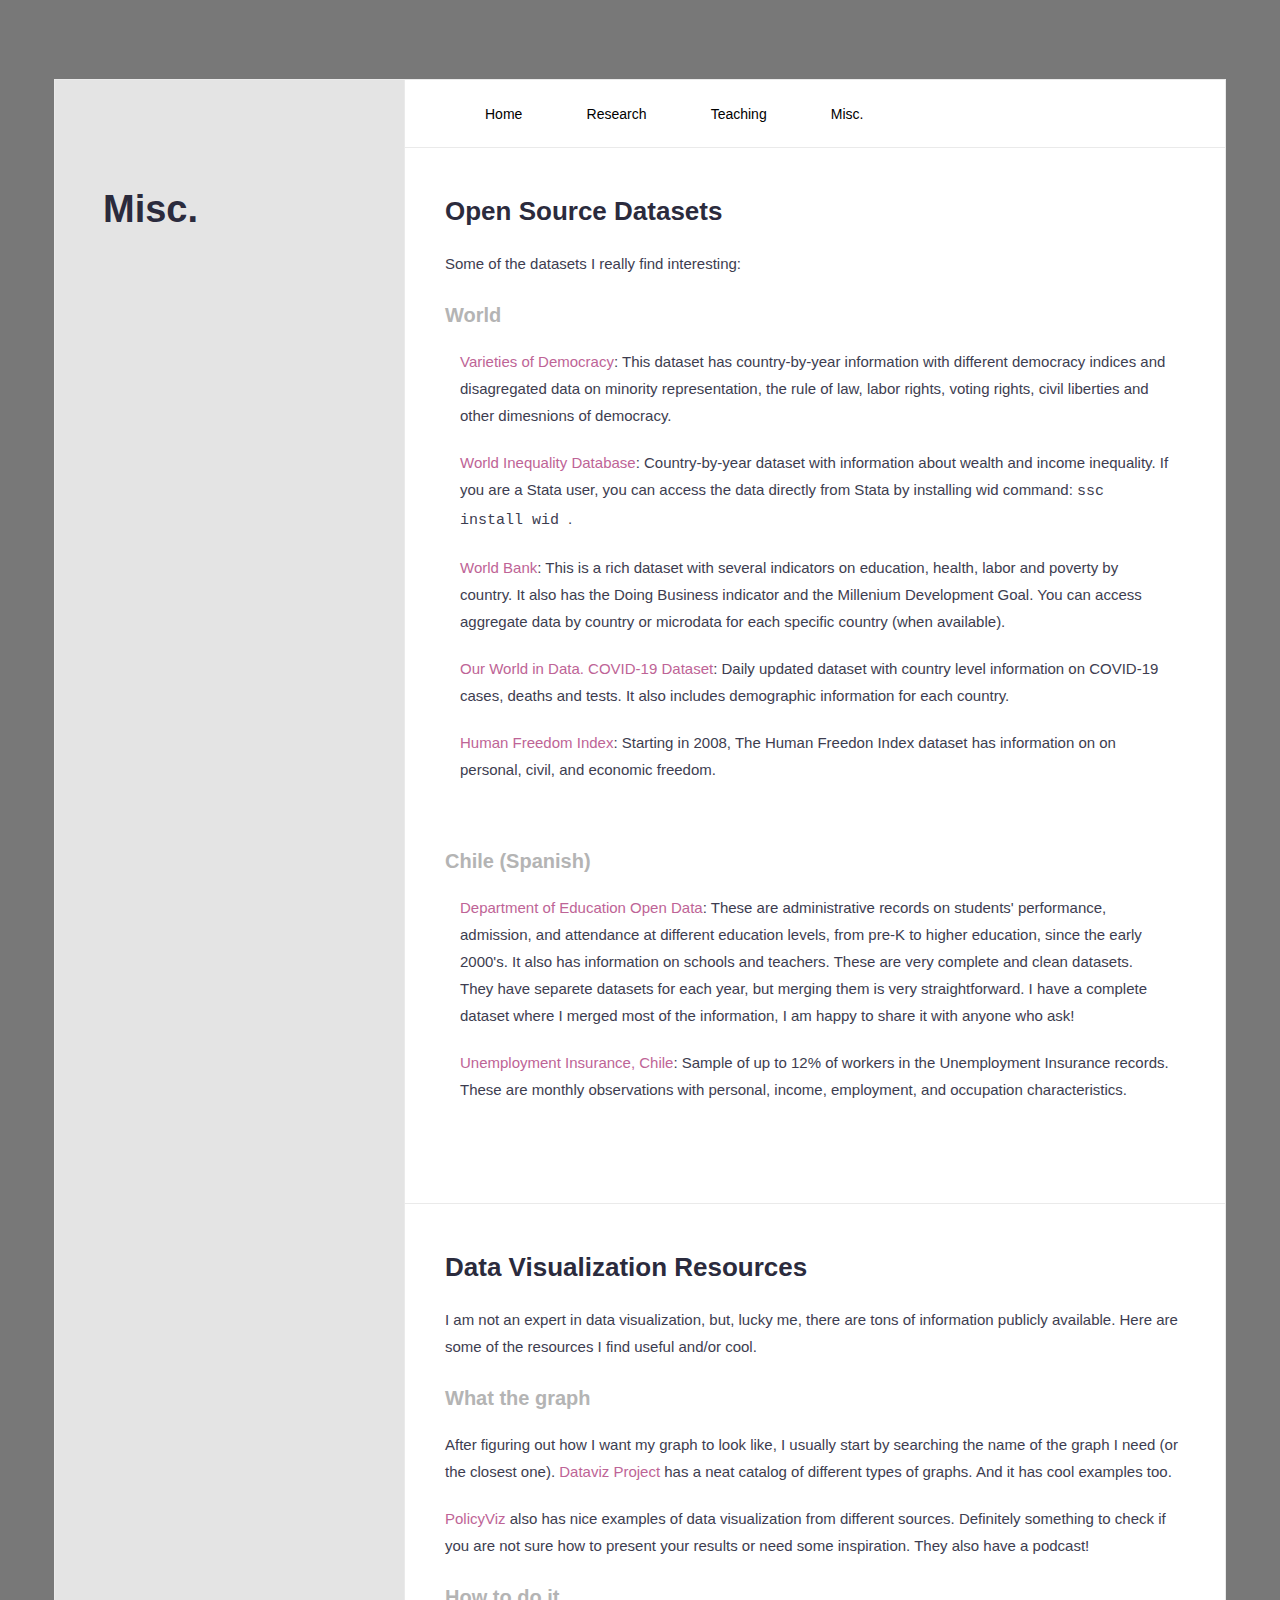
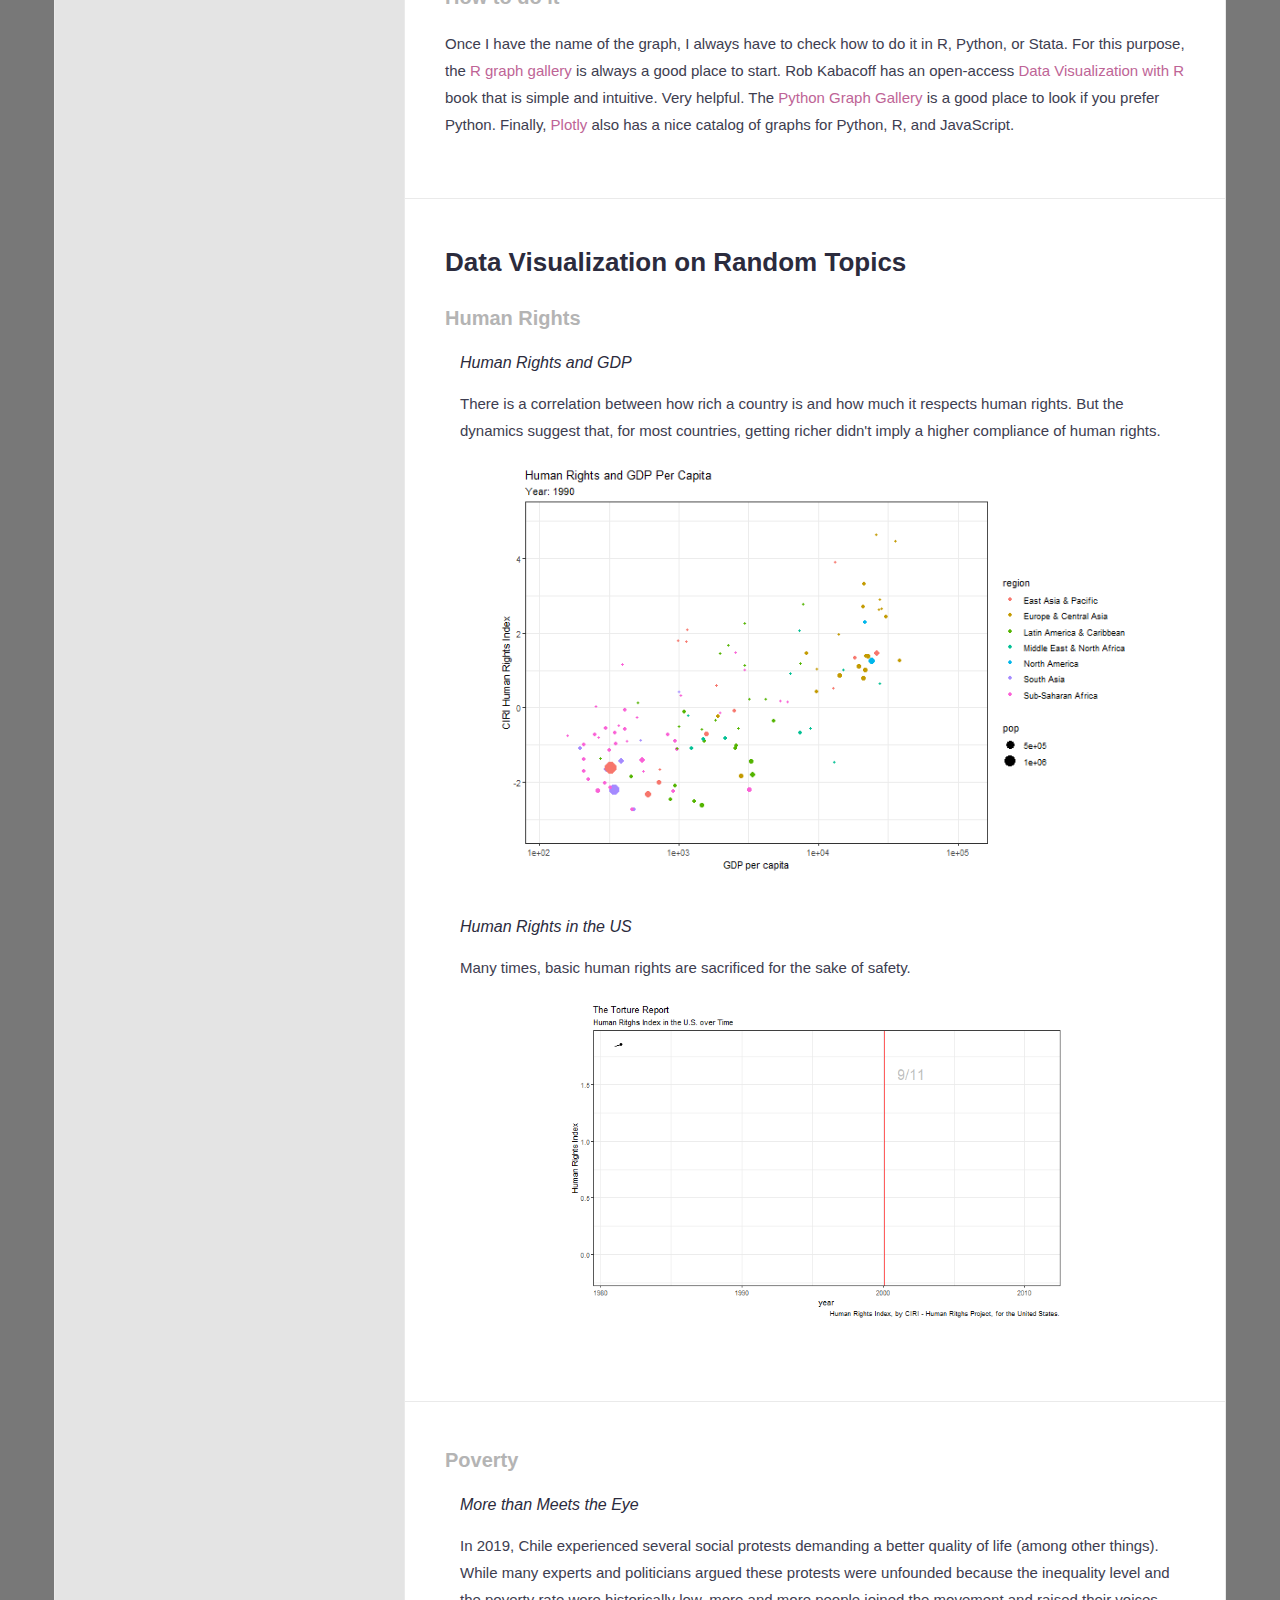
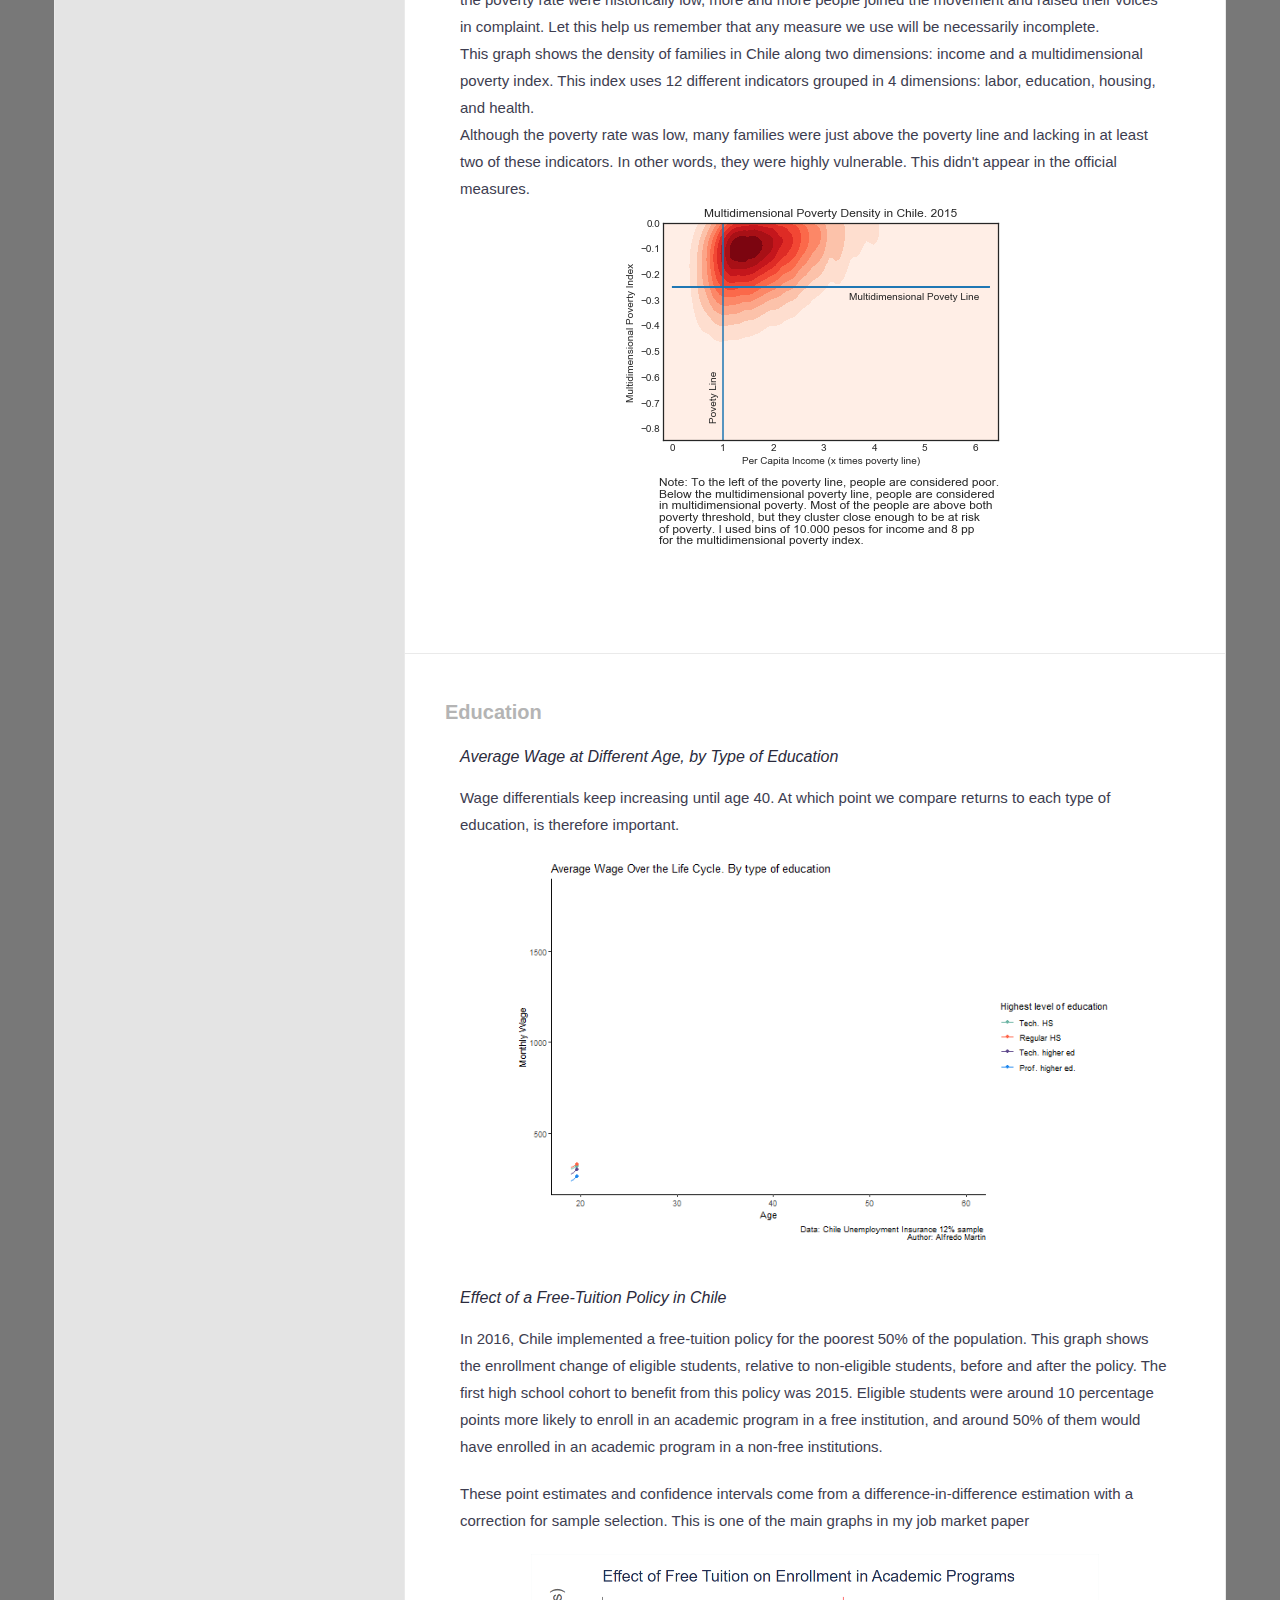
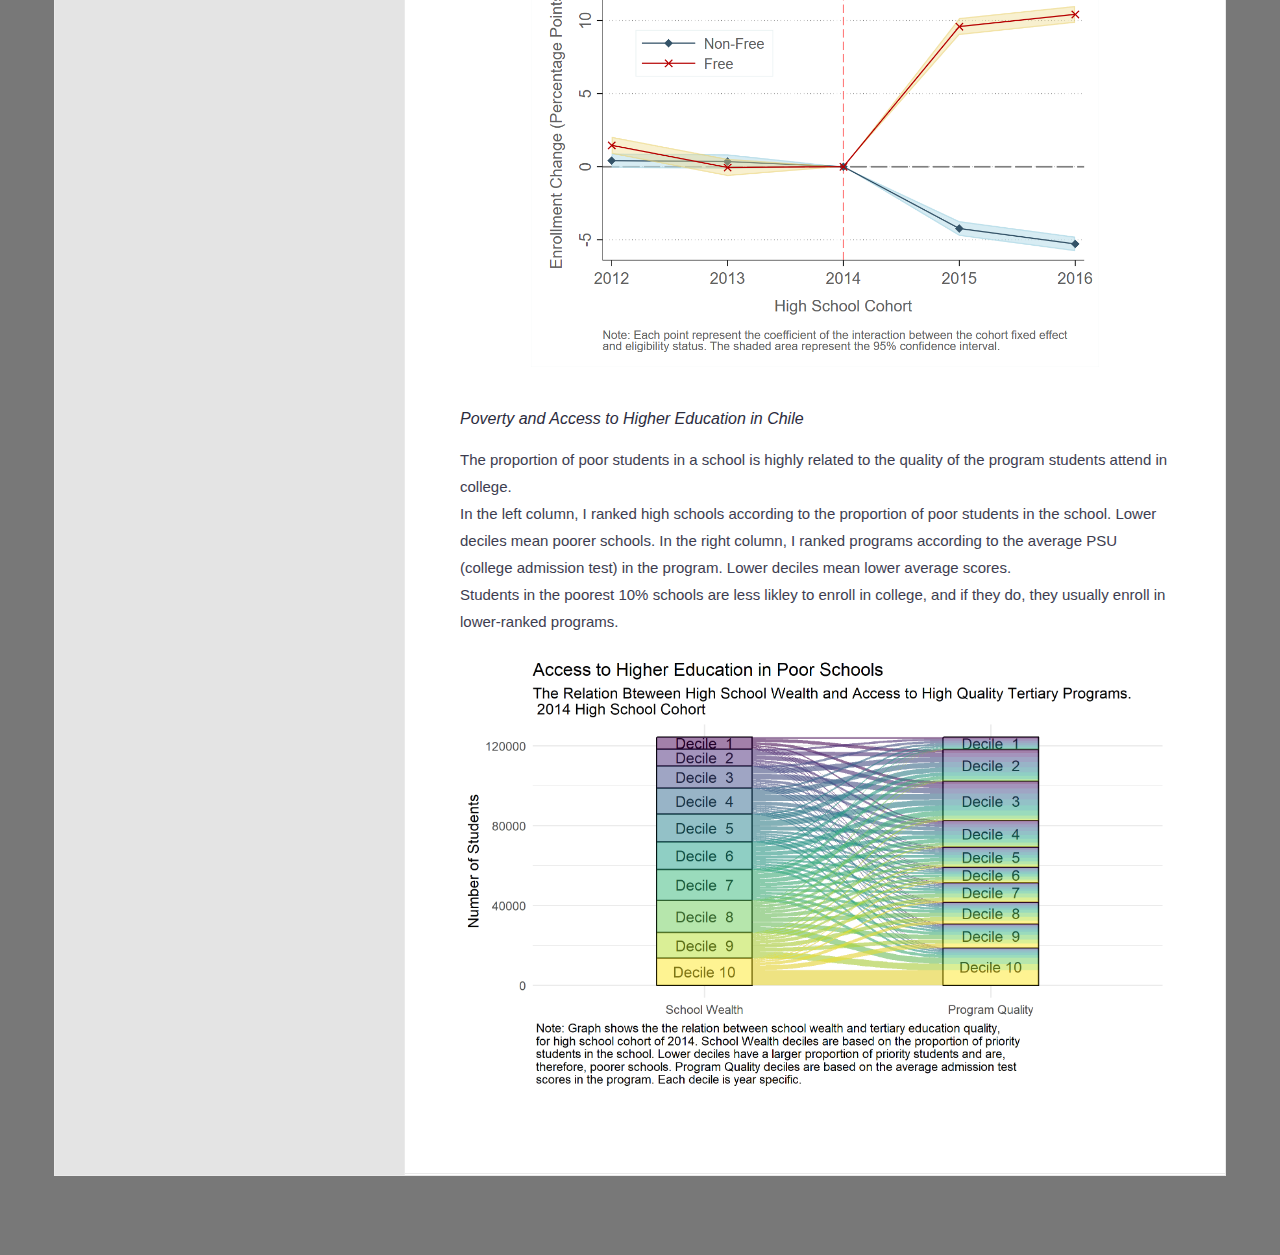
==== commit 57d5d294: "Alexa's comments" ====
--- a/dataviz.html
+++ b/dataviz.html
@@ -227,7 +227,7 @@
     </div>
 	
 	<div class="section-title">
-        <h2> Human Ritghs</h2>
+        <h2> Human Rights</h2>
     </div>
     <div class="container-fluid content-item">
 	<h5> Human Rights and GDP </h5>
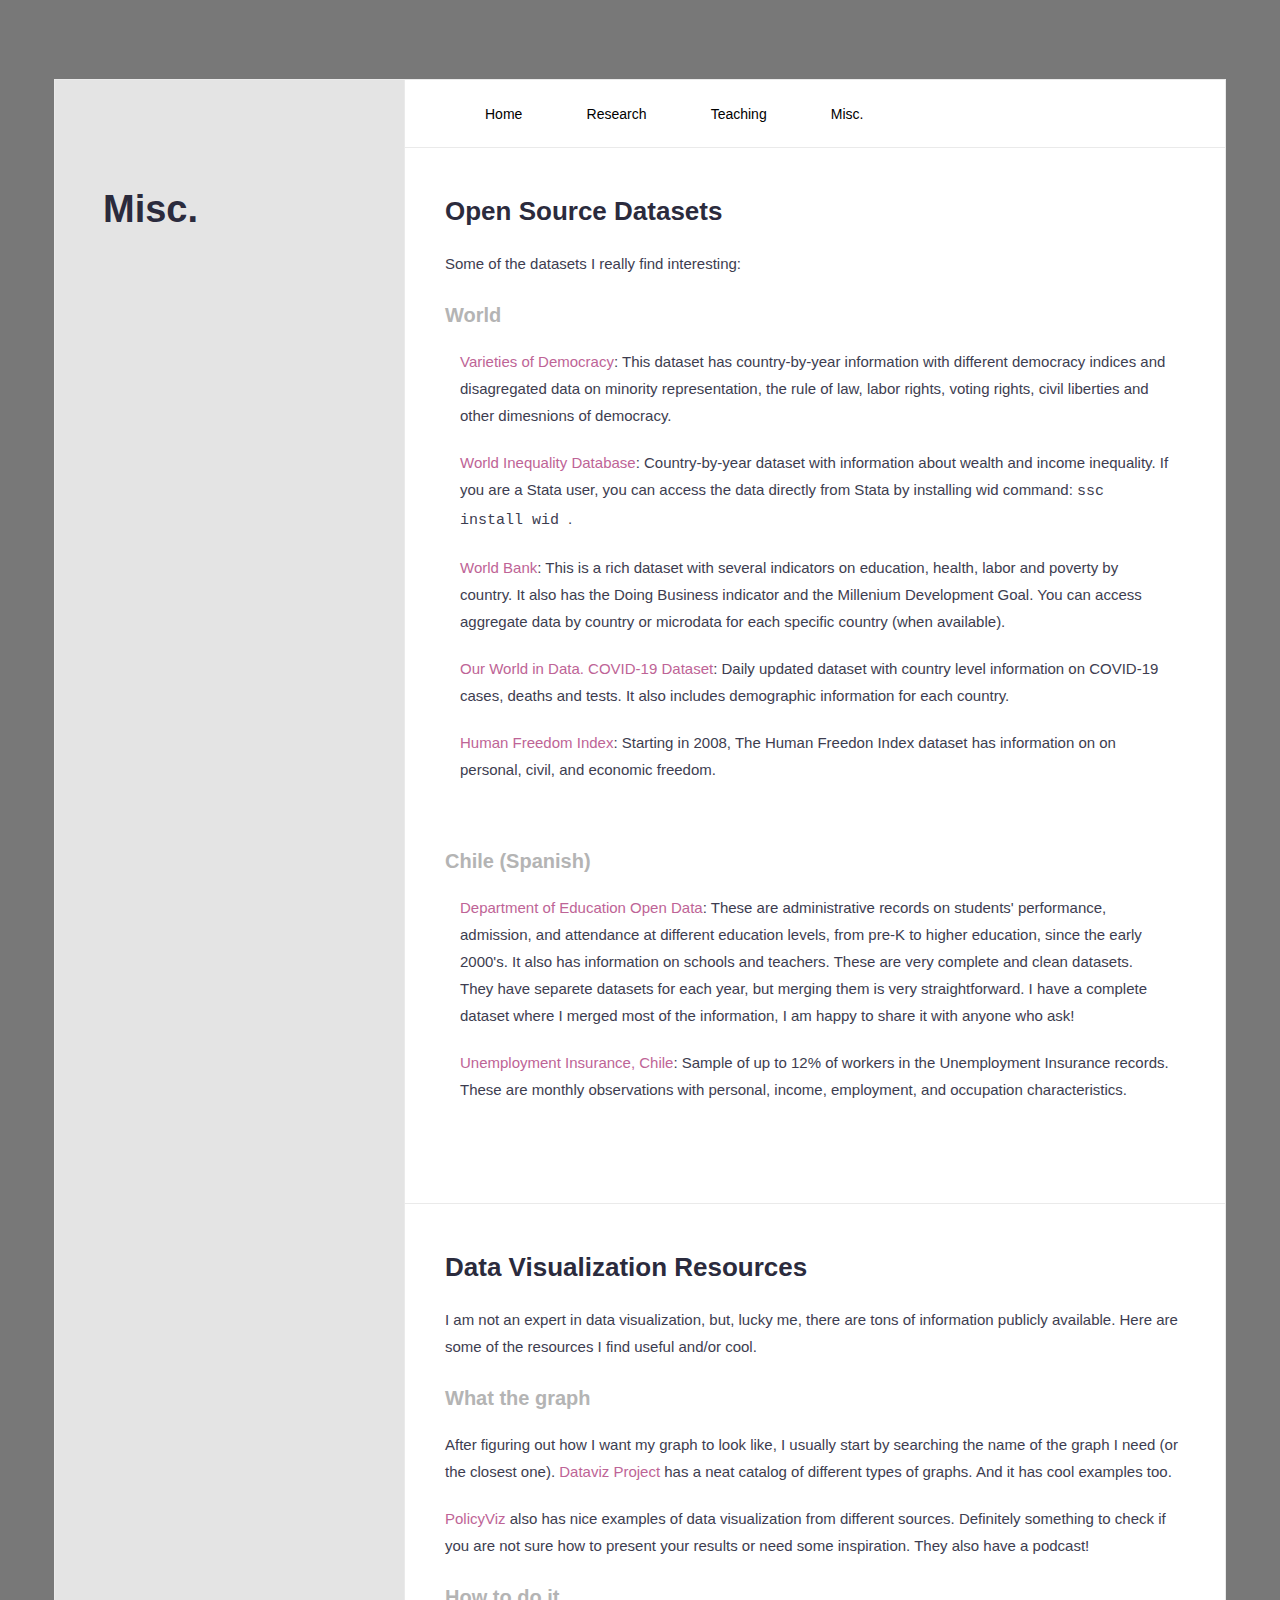
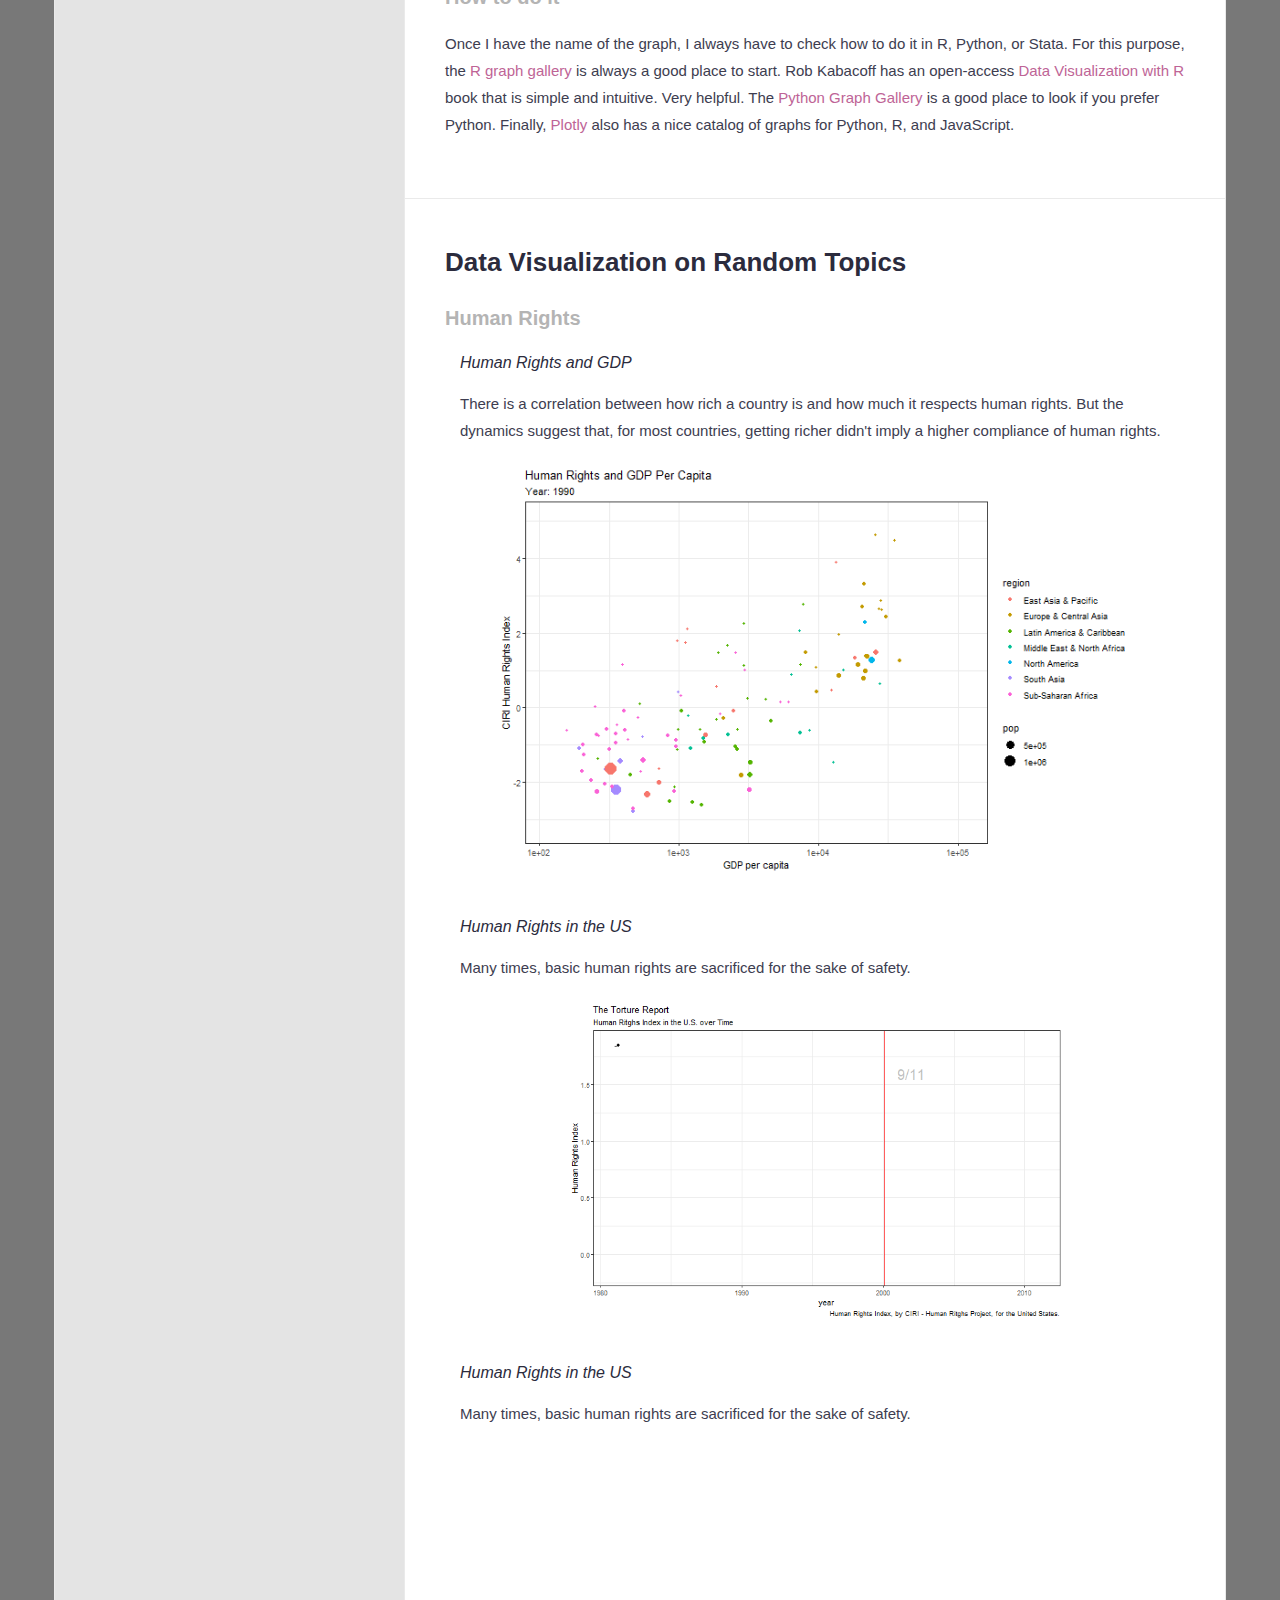
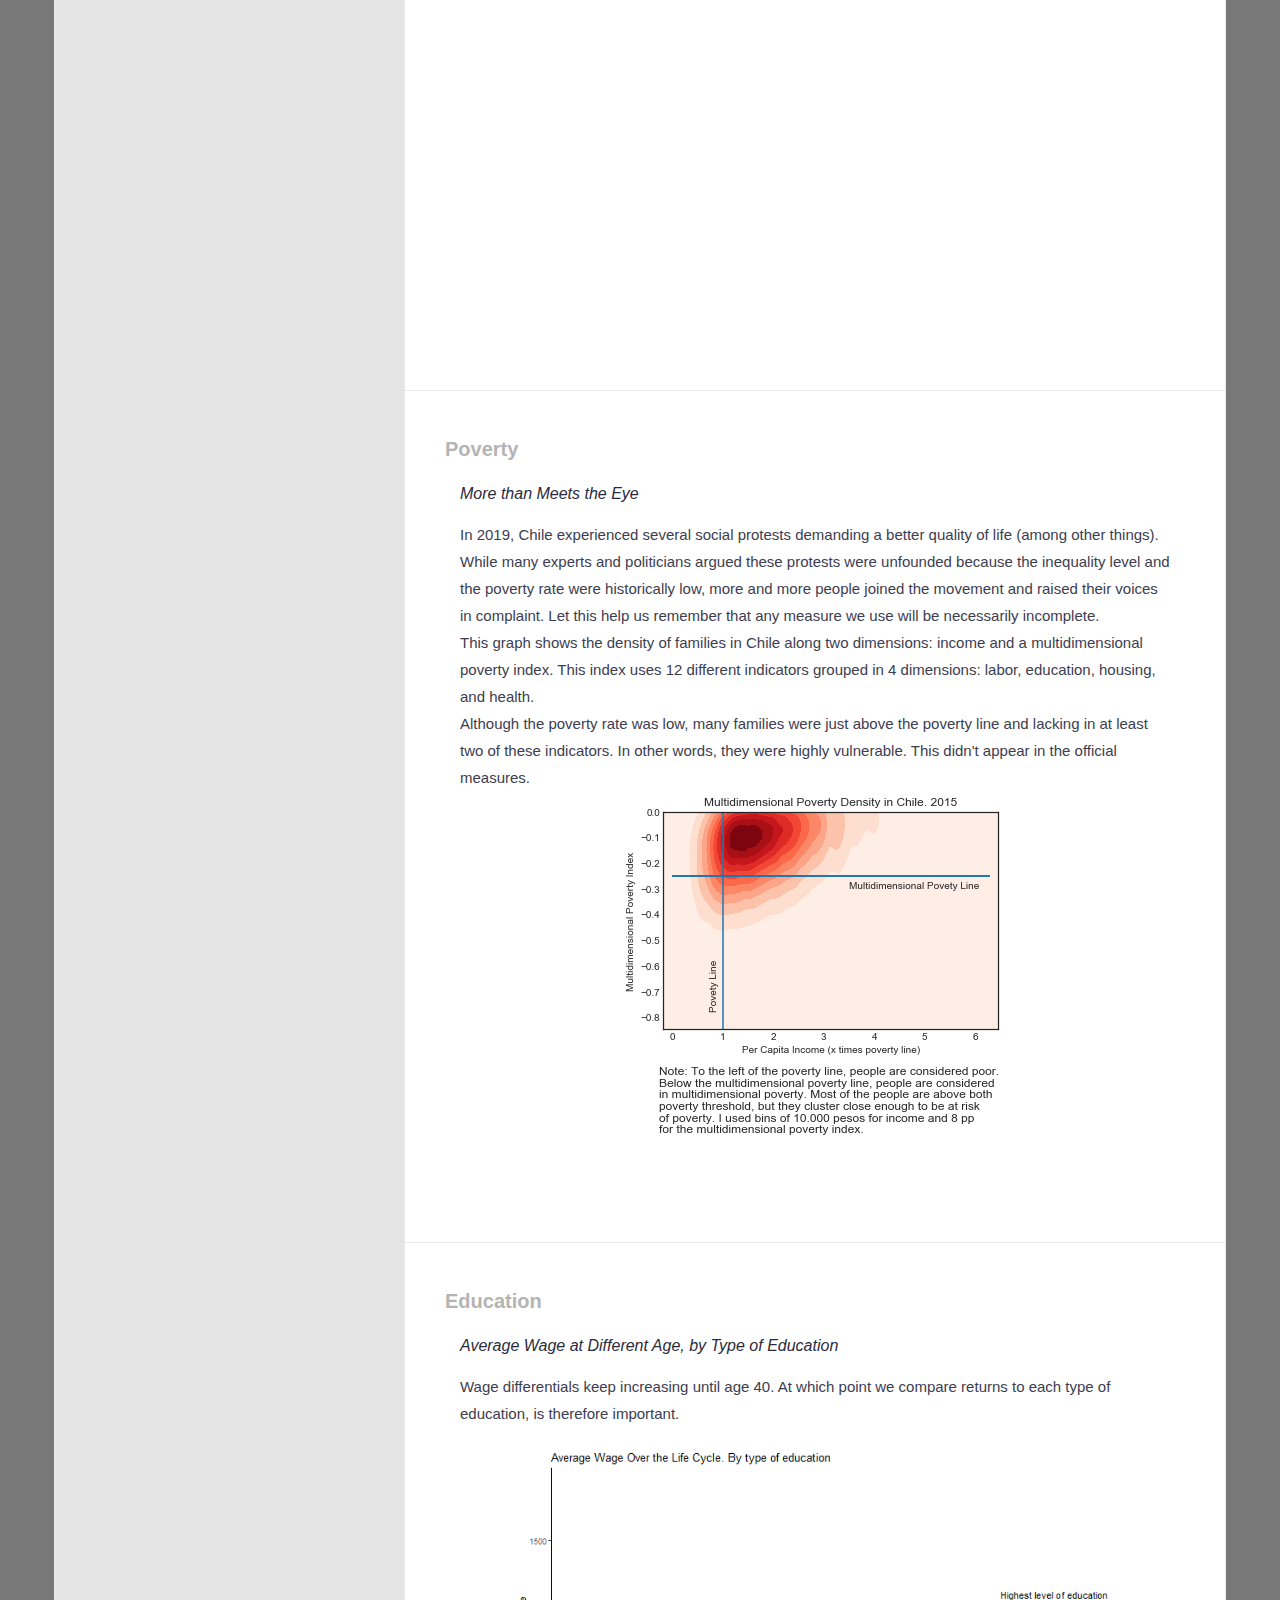
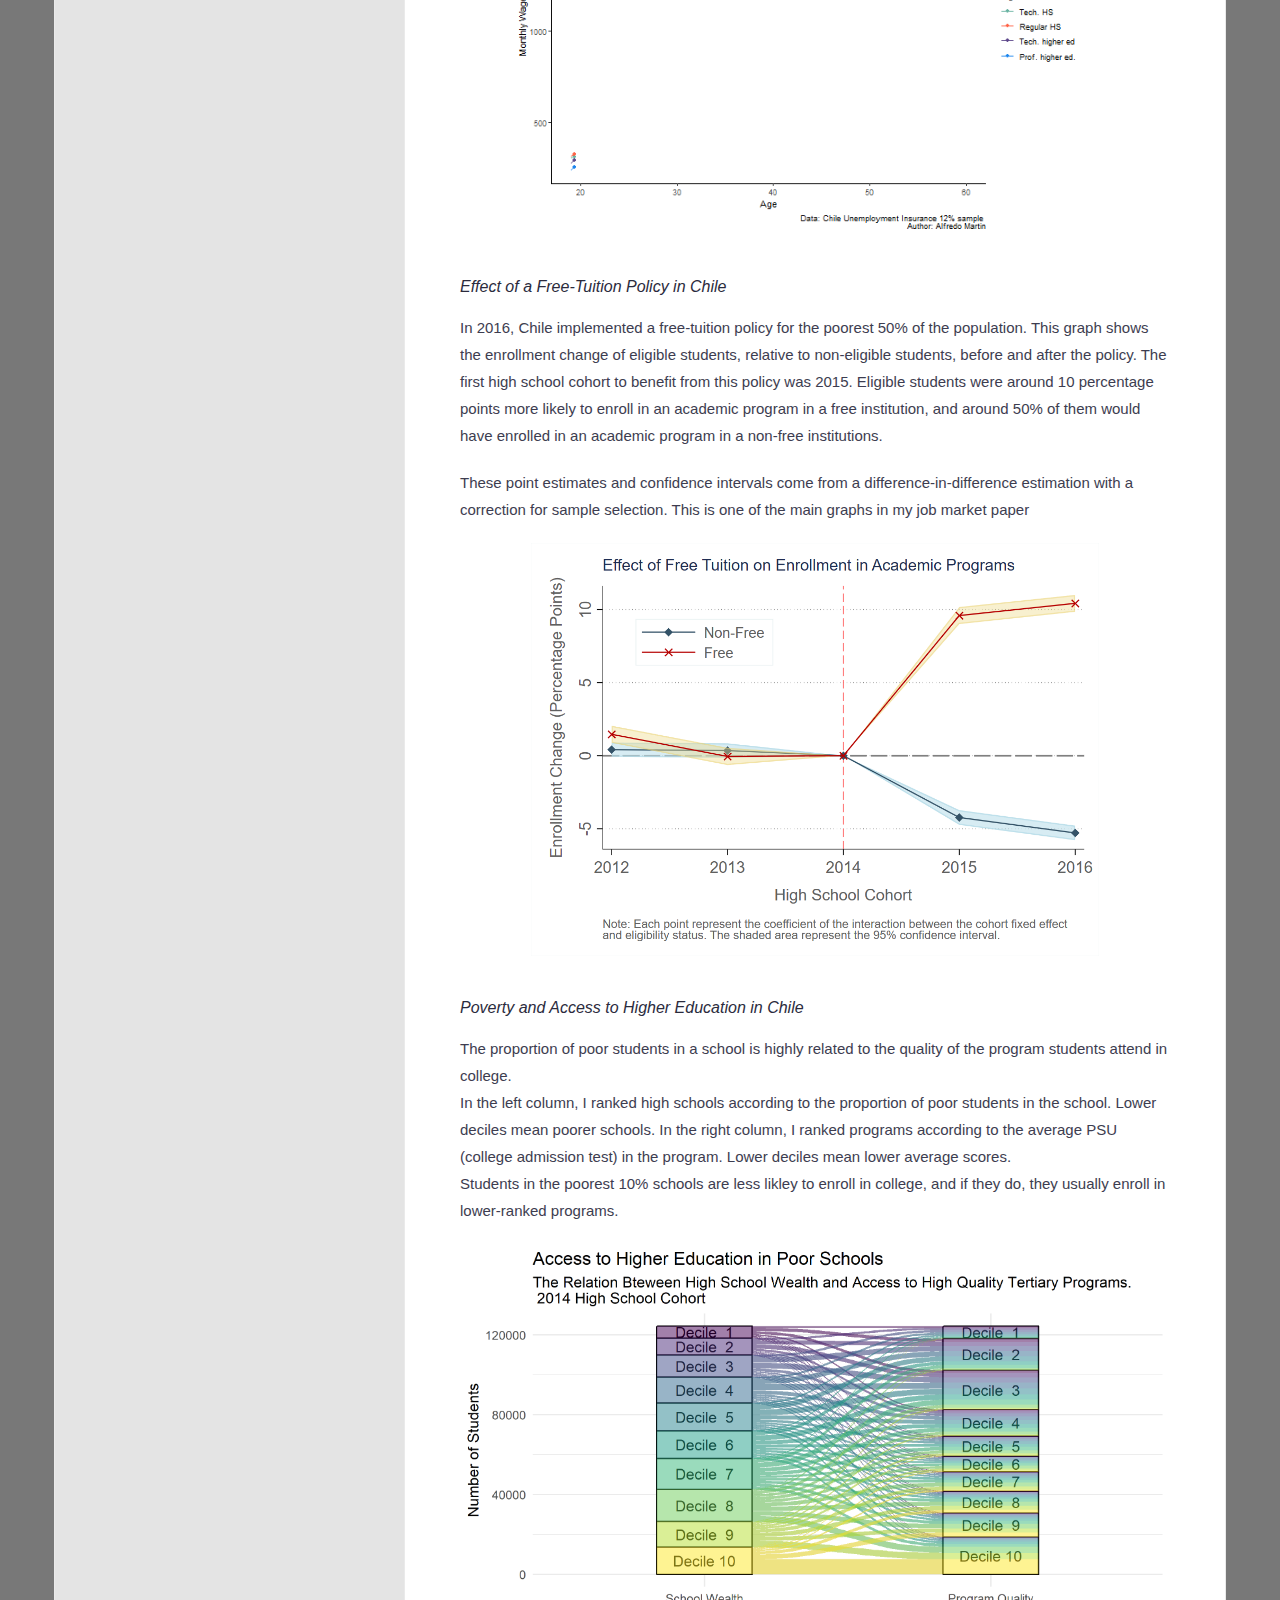
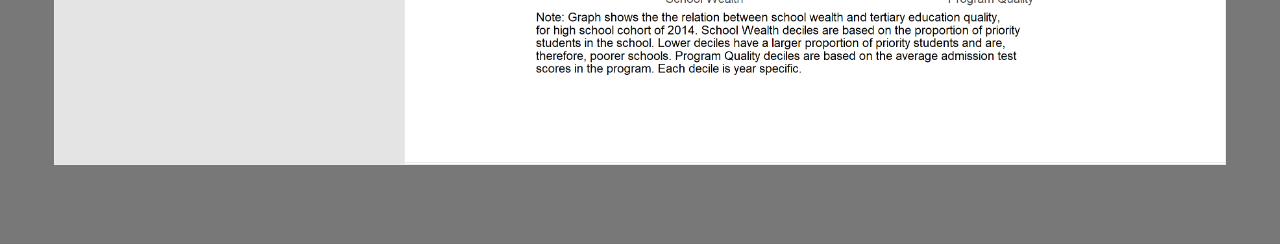
==== commit 9737617a: "graph" ====
--- a/dataviz.html
+++ b/dataviz.html
@@ -242,6 +242,15 @@
 	<p class="center"> Many times, basic human rights are sacrificed for the sake of safety. </p>
 		<img src="graphs/911.gif" class="img-responsive center" alt="" style="width:70%; height:auto;"/>
     </div>
+
+
+	<div class="container-fluid content-item">
+	<h5> Human Rights in the US </h5>
+	<p class="center"> Many times, basic human rights are sacrificed for the sake of safety. </p>
+    <iframe id="igraph" scrolling="no" style="border:none;" seamless="seamless" src="file:///C:/Users/alfre/OneDrive%20-%20Georgia%20State%20University/WEB%20Graphs/ineq_coll.html" height="455" width="100%"></iframe>
+    </div>
+
+
 	
 </section>	
 
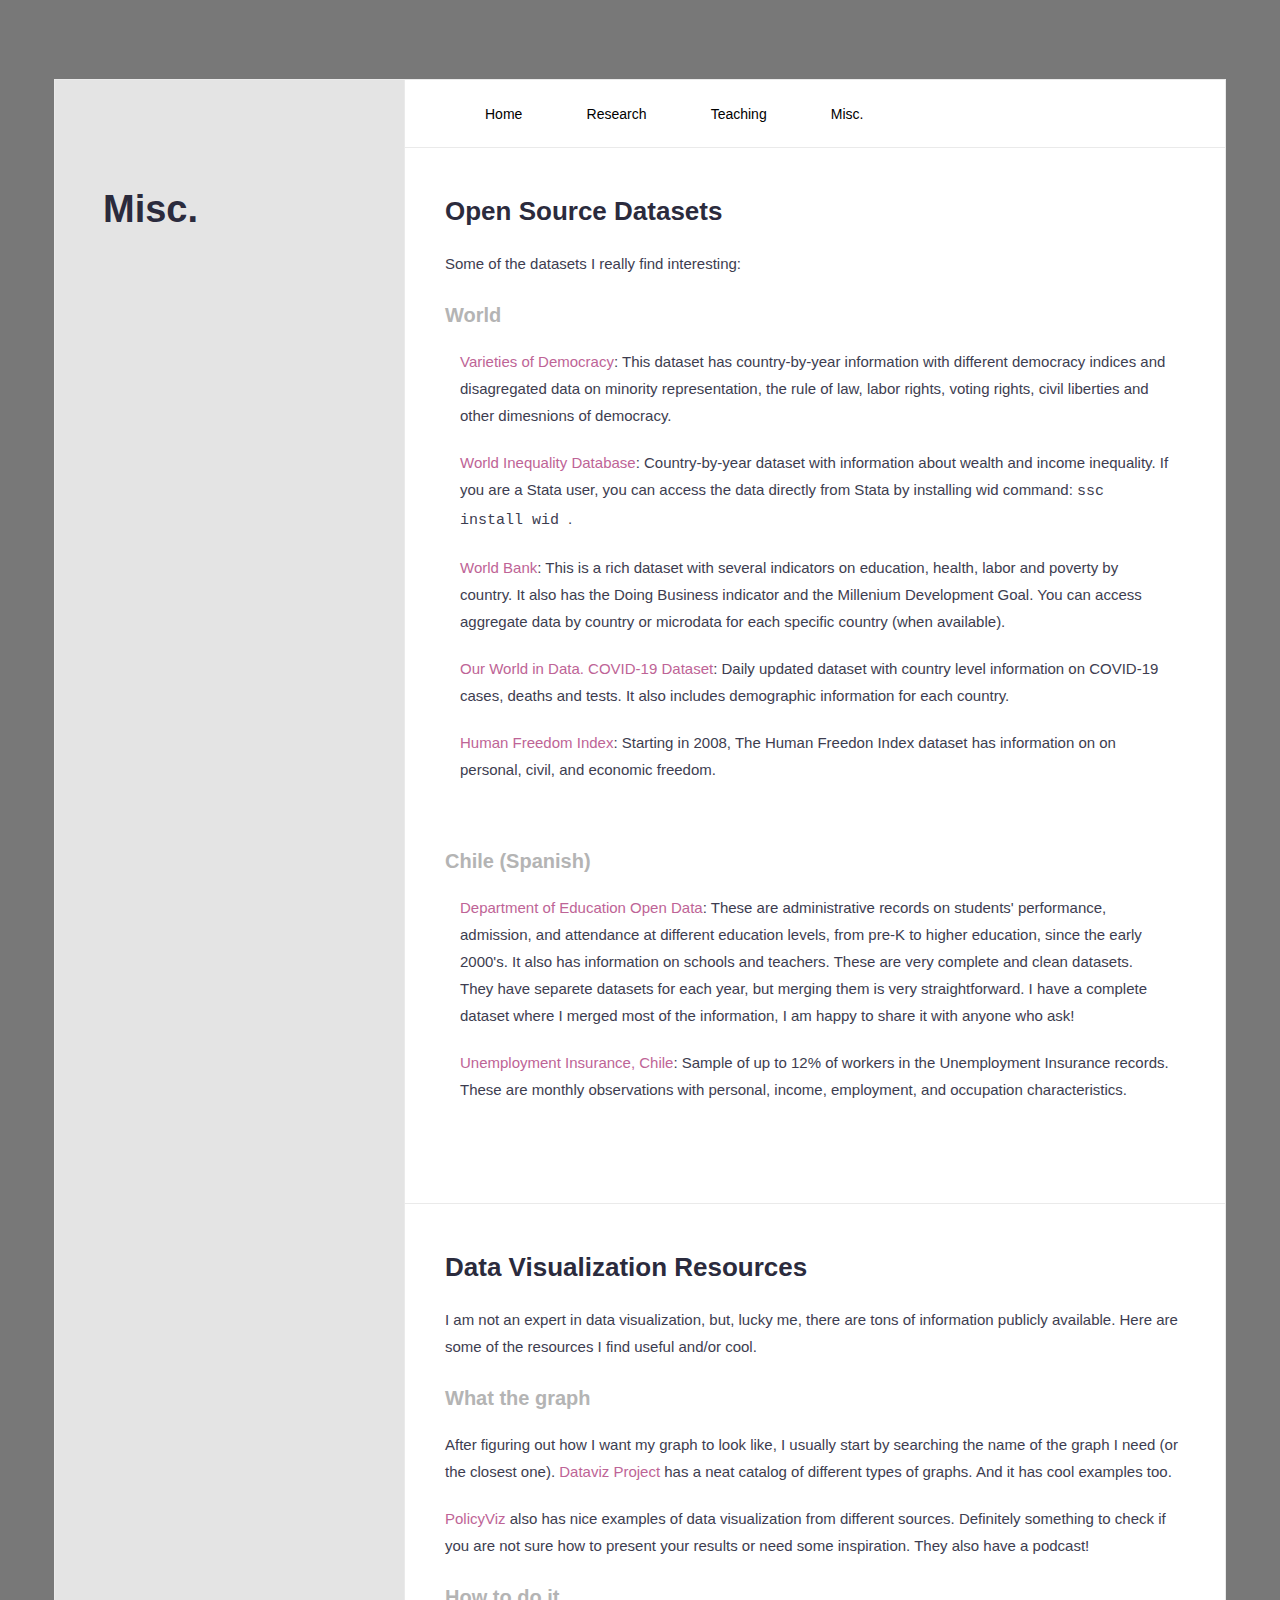
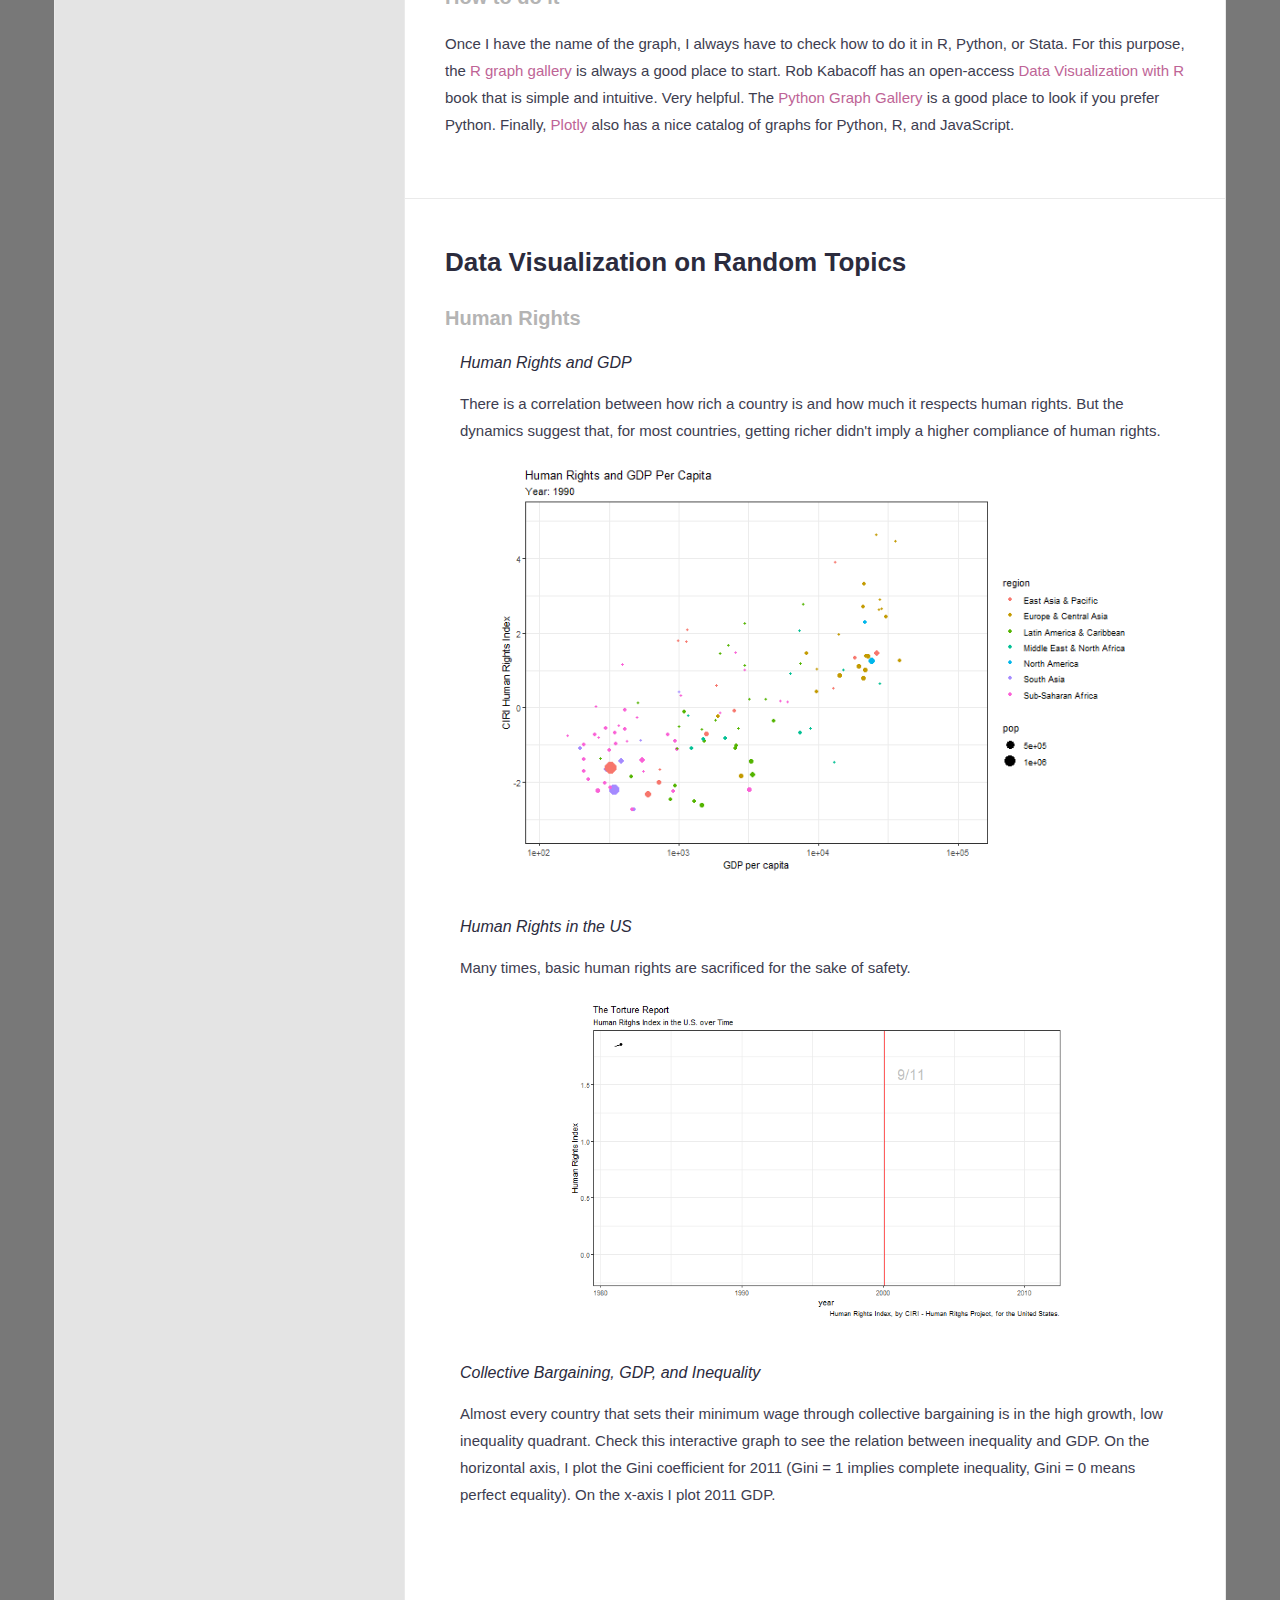
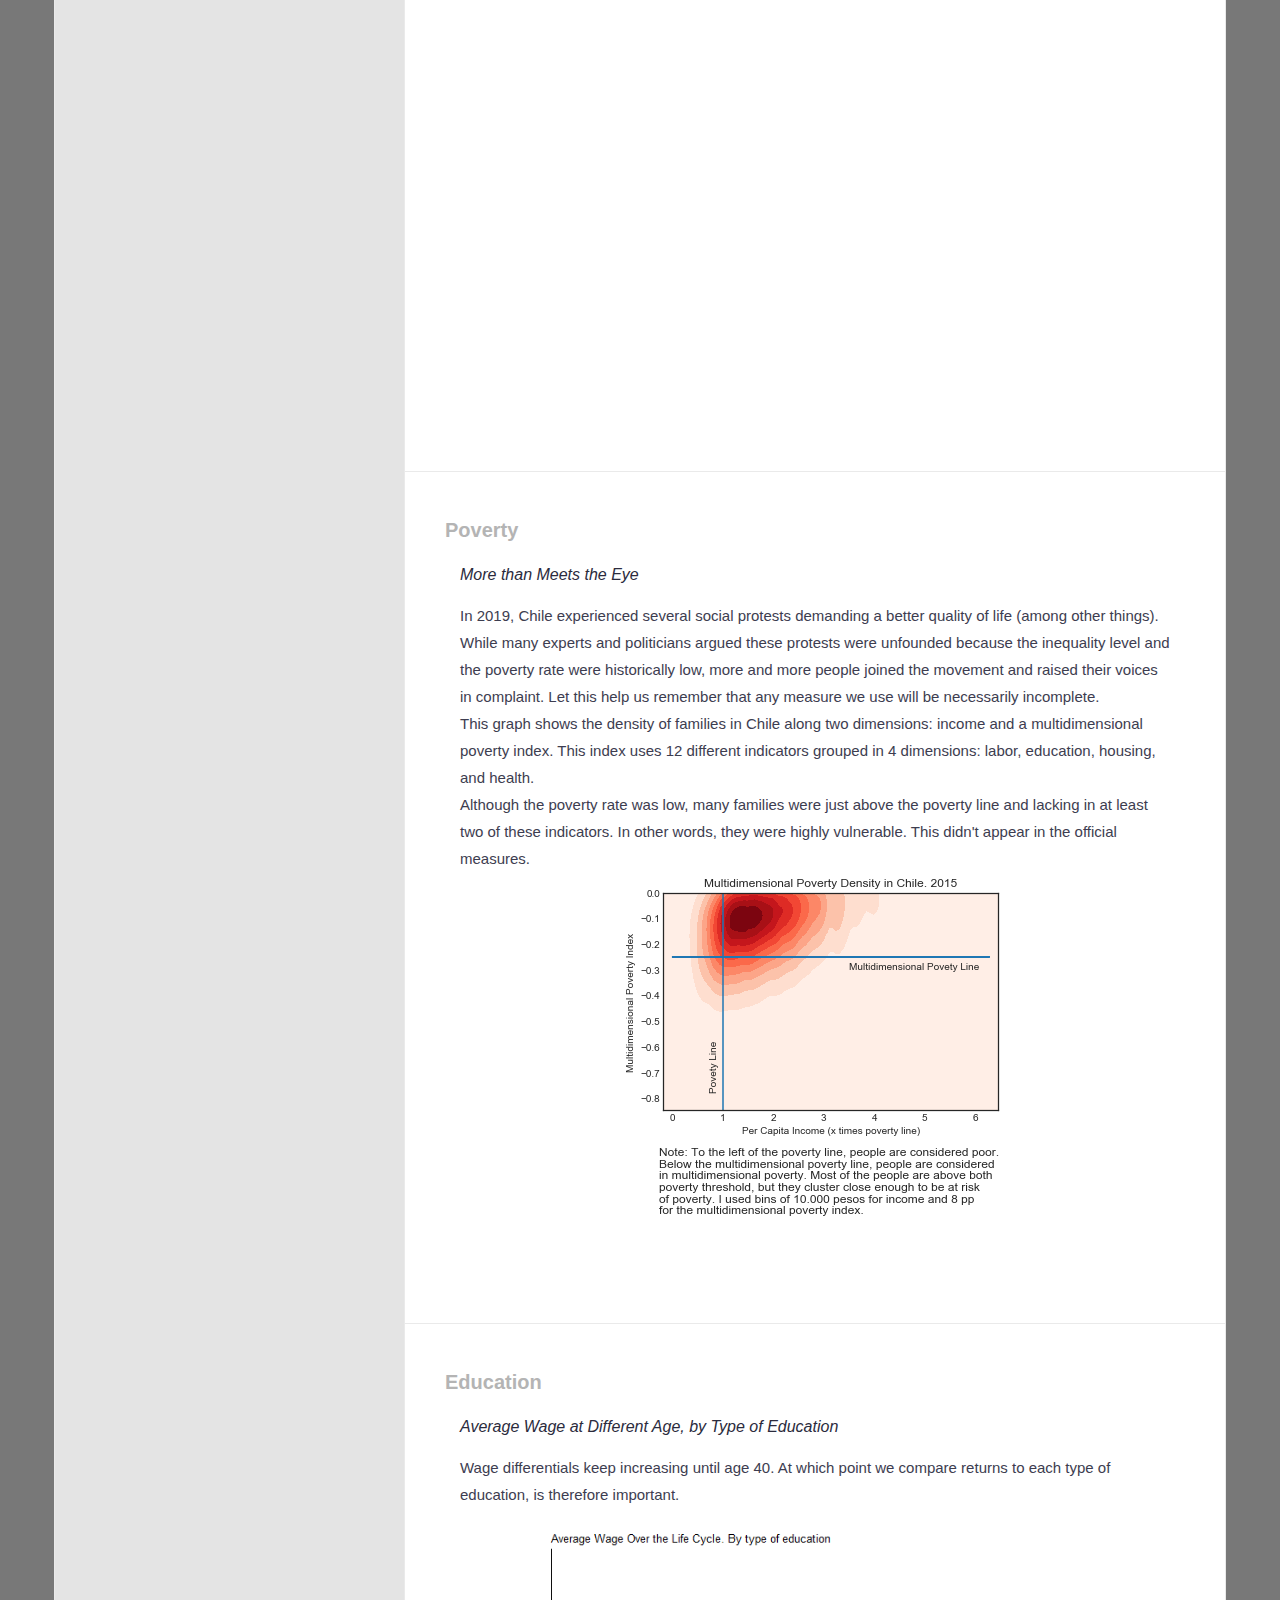
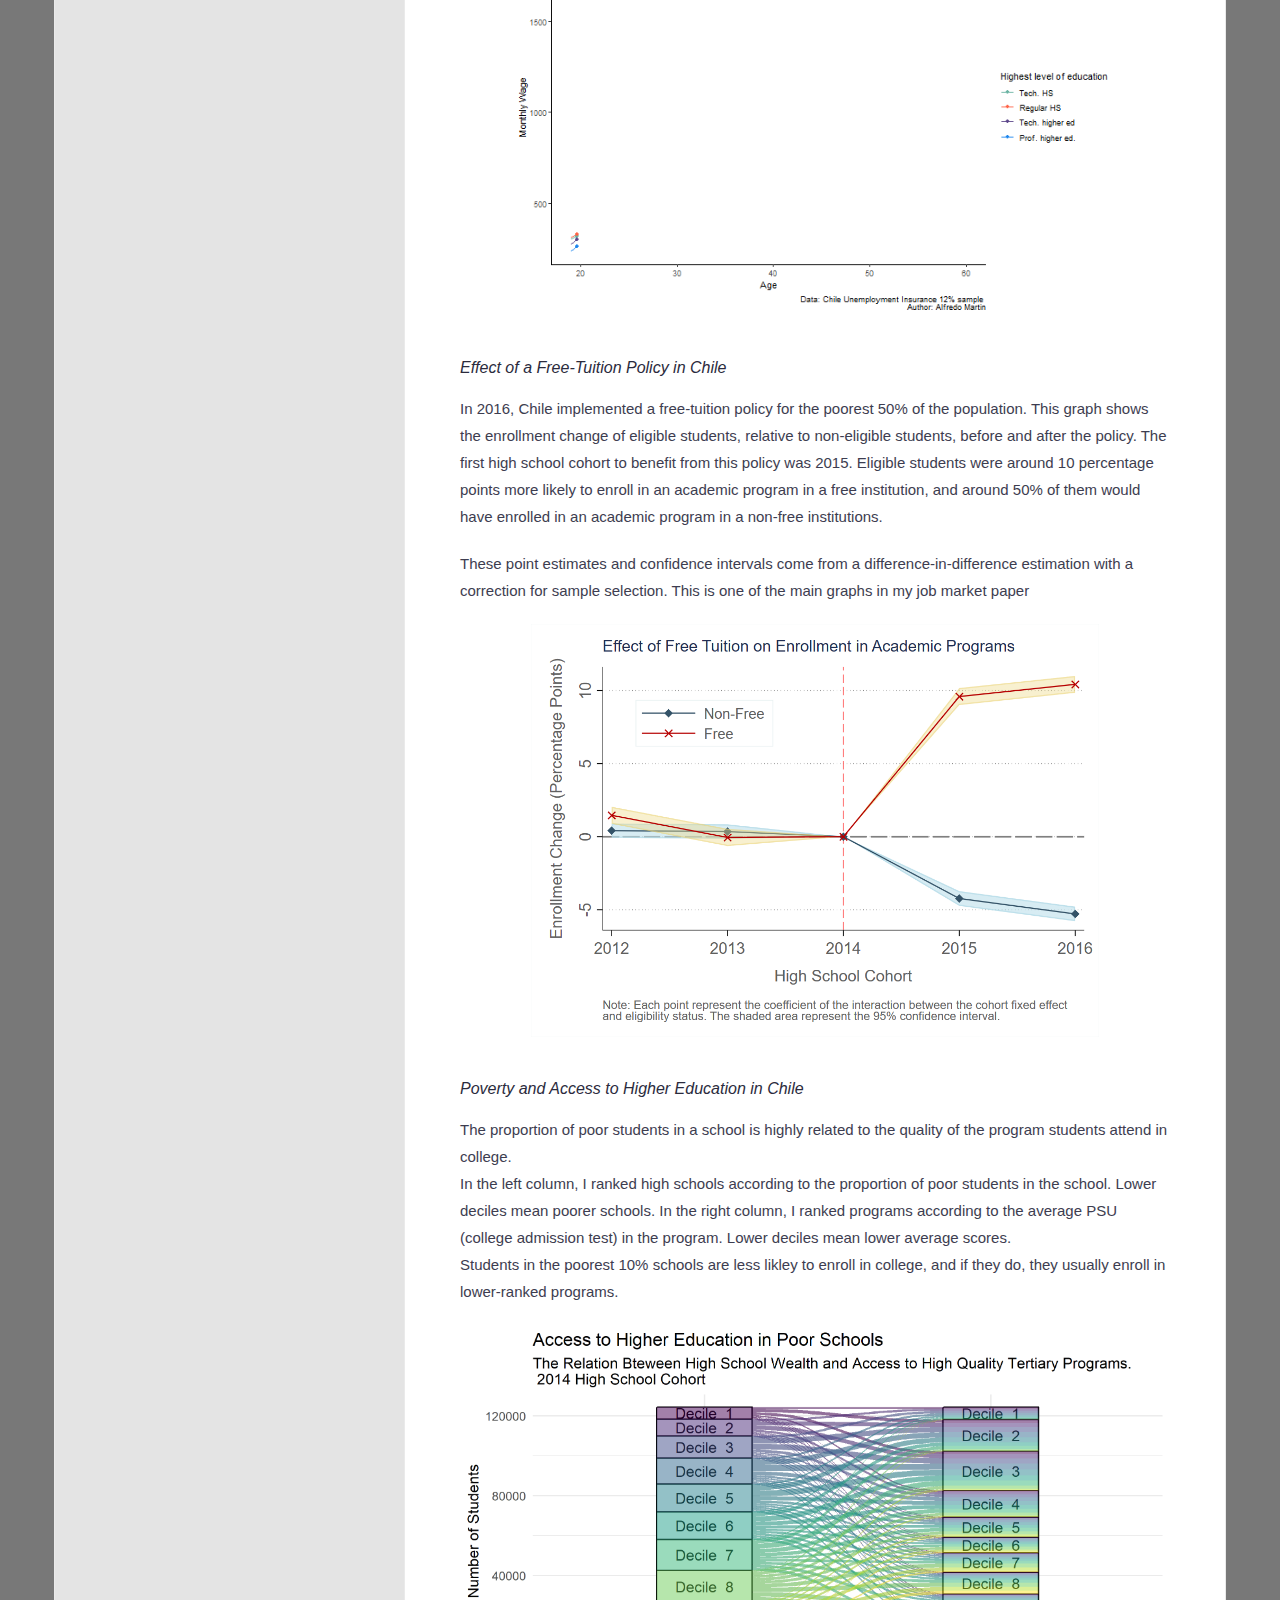
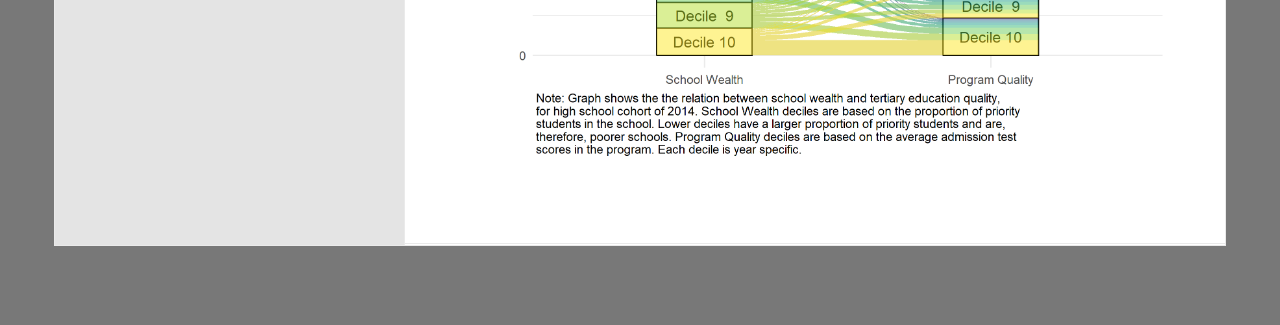
==== commit 96b3fa44: "Update dataviz.html" ====
--- a/dataviz.html
+++ b/dataviz.html
@@ -245,8 +245,10 @@
 
 
 	<div class="container-fluid content-item">
-	<h5> Human Rights in the US </h5>
-	<p class="center"> Many times, basic human rights are sacrificed for the sake of safety. </p>
+	<h5> Collective Bargaining, GDP, and Inequality </h5>
+	<p class="center"> Almost every country that sets their minimum wage through collective bargaining is in the high growth, low inequality quadrant. 
+Check this interactive graph to see the relation between inequality and GDP. On the horizontal axis, I plot the Gini coefficient for 2011 (Gini = 1 implies complete inequality, Gini = 0
+means perfect equality). On the x-axis I plot 2011 GDP.	</p>
     <iframe id="igraph" scrolling="no" style="border:none;" seamless="seamless" src="file:///C:/Users/alfre/OneDrive%20-%20Georgia%20State%20University/WEB%20Graphs/ineq_coll.html" height="455" width="100%"></iframe>
     </div>
 
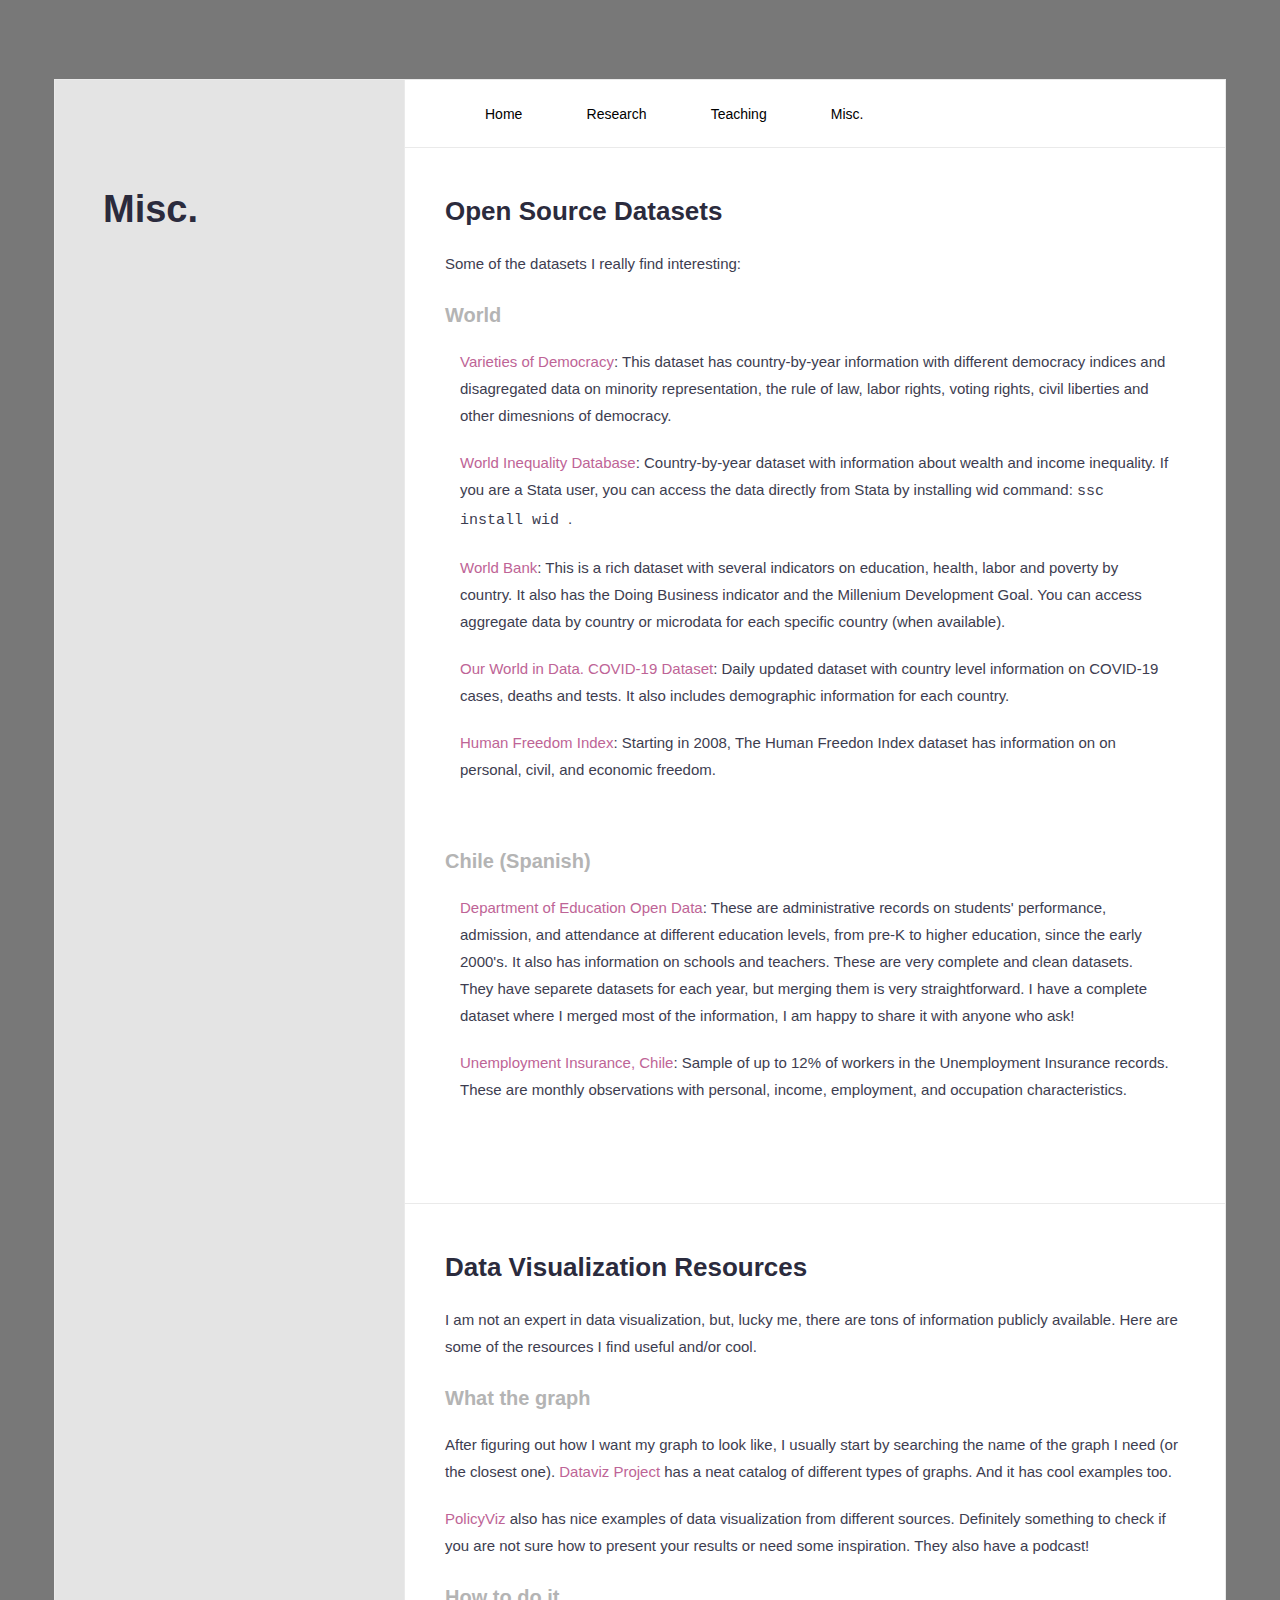
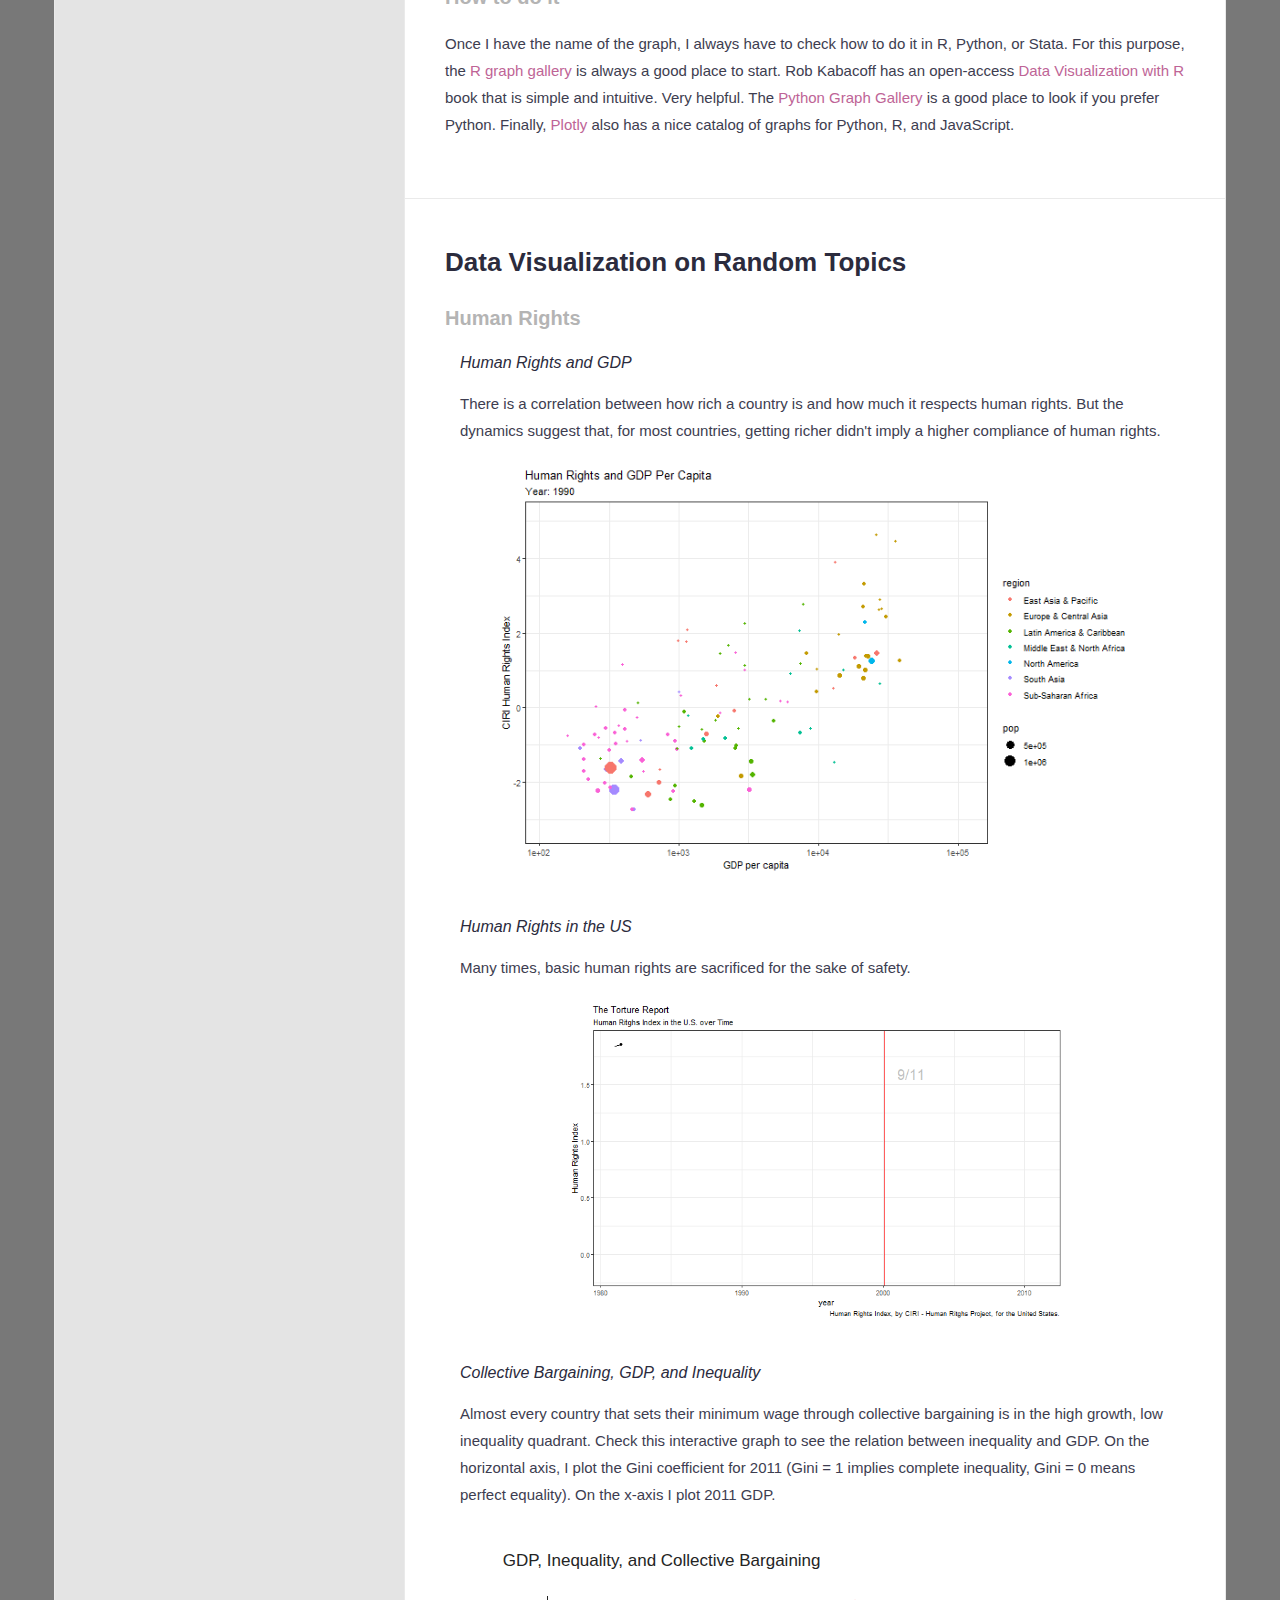
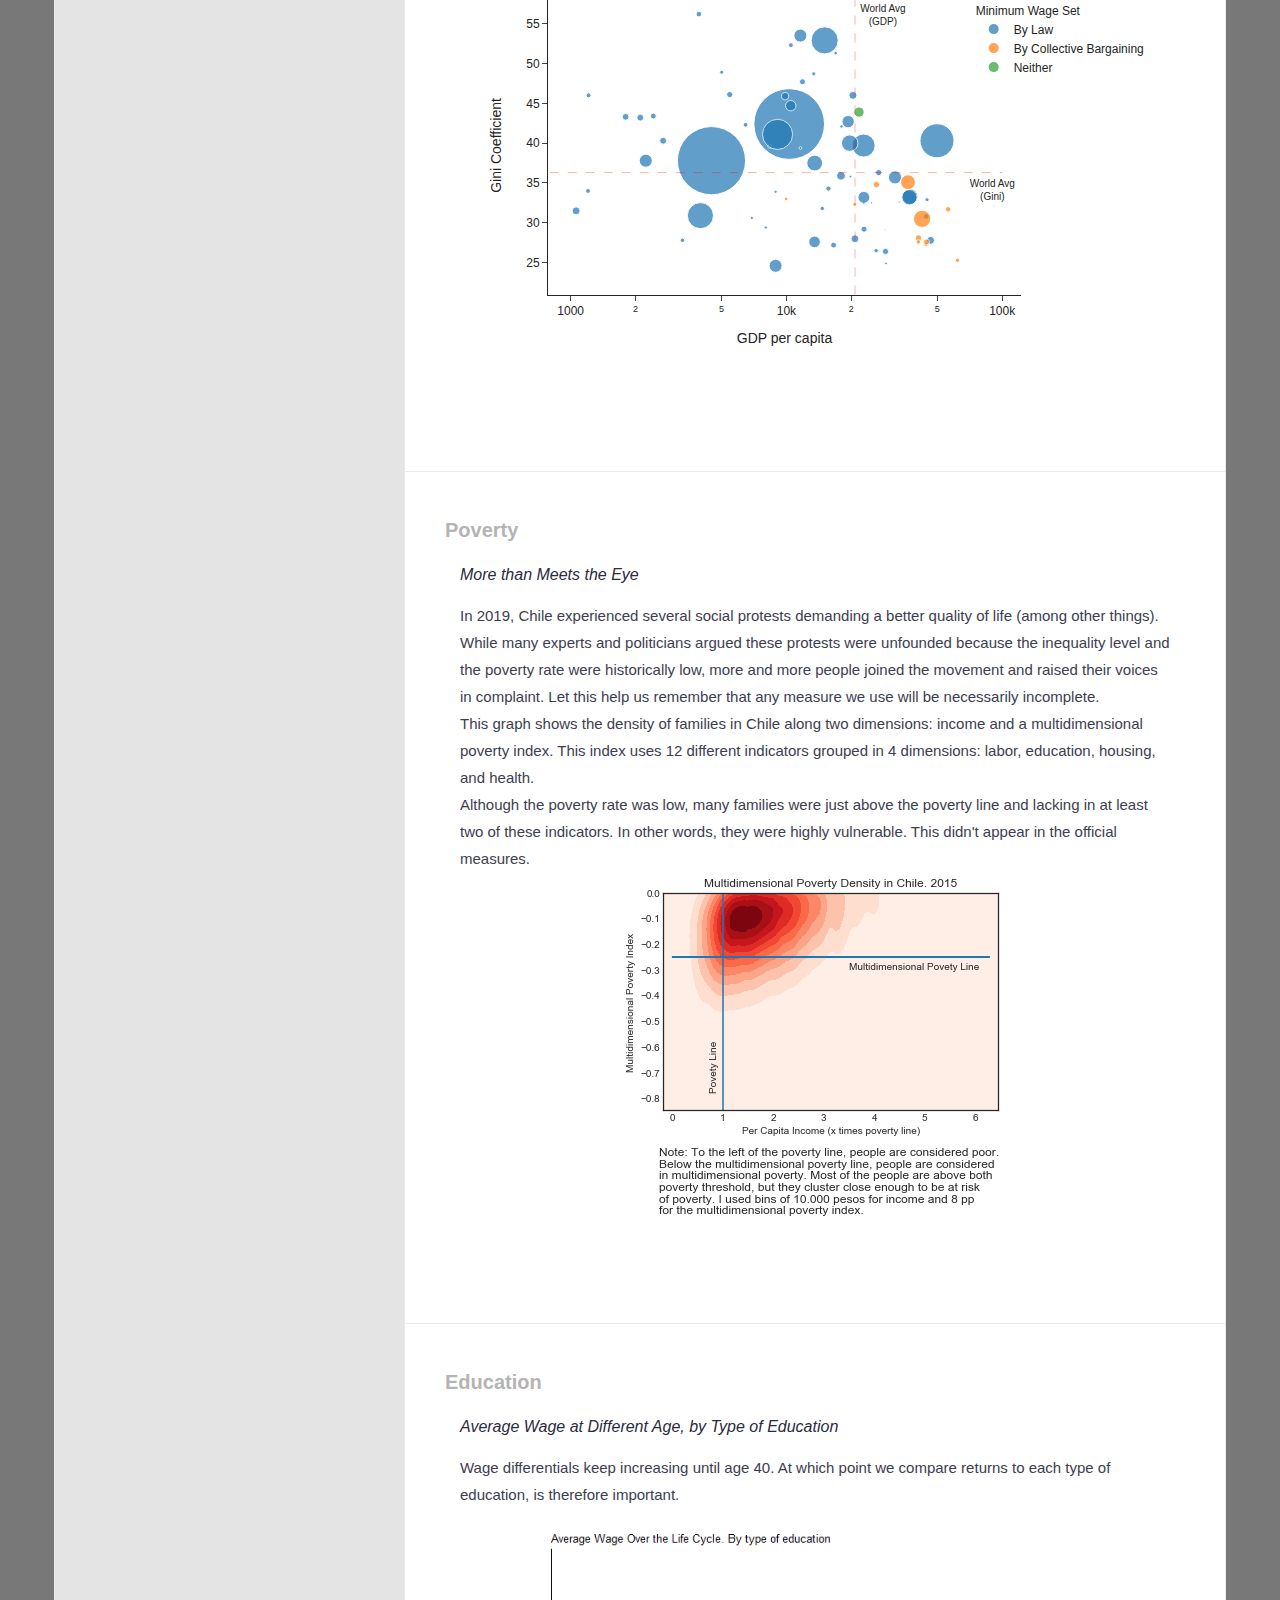
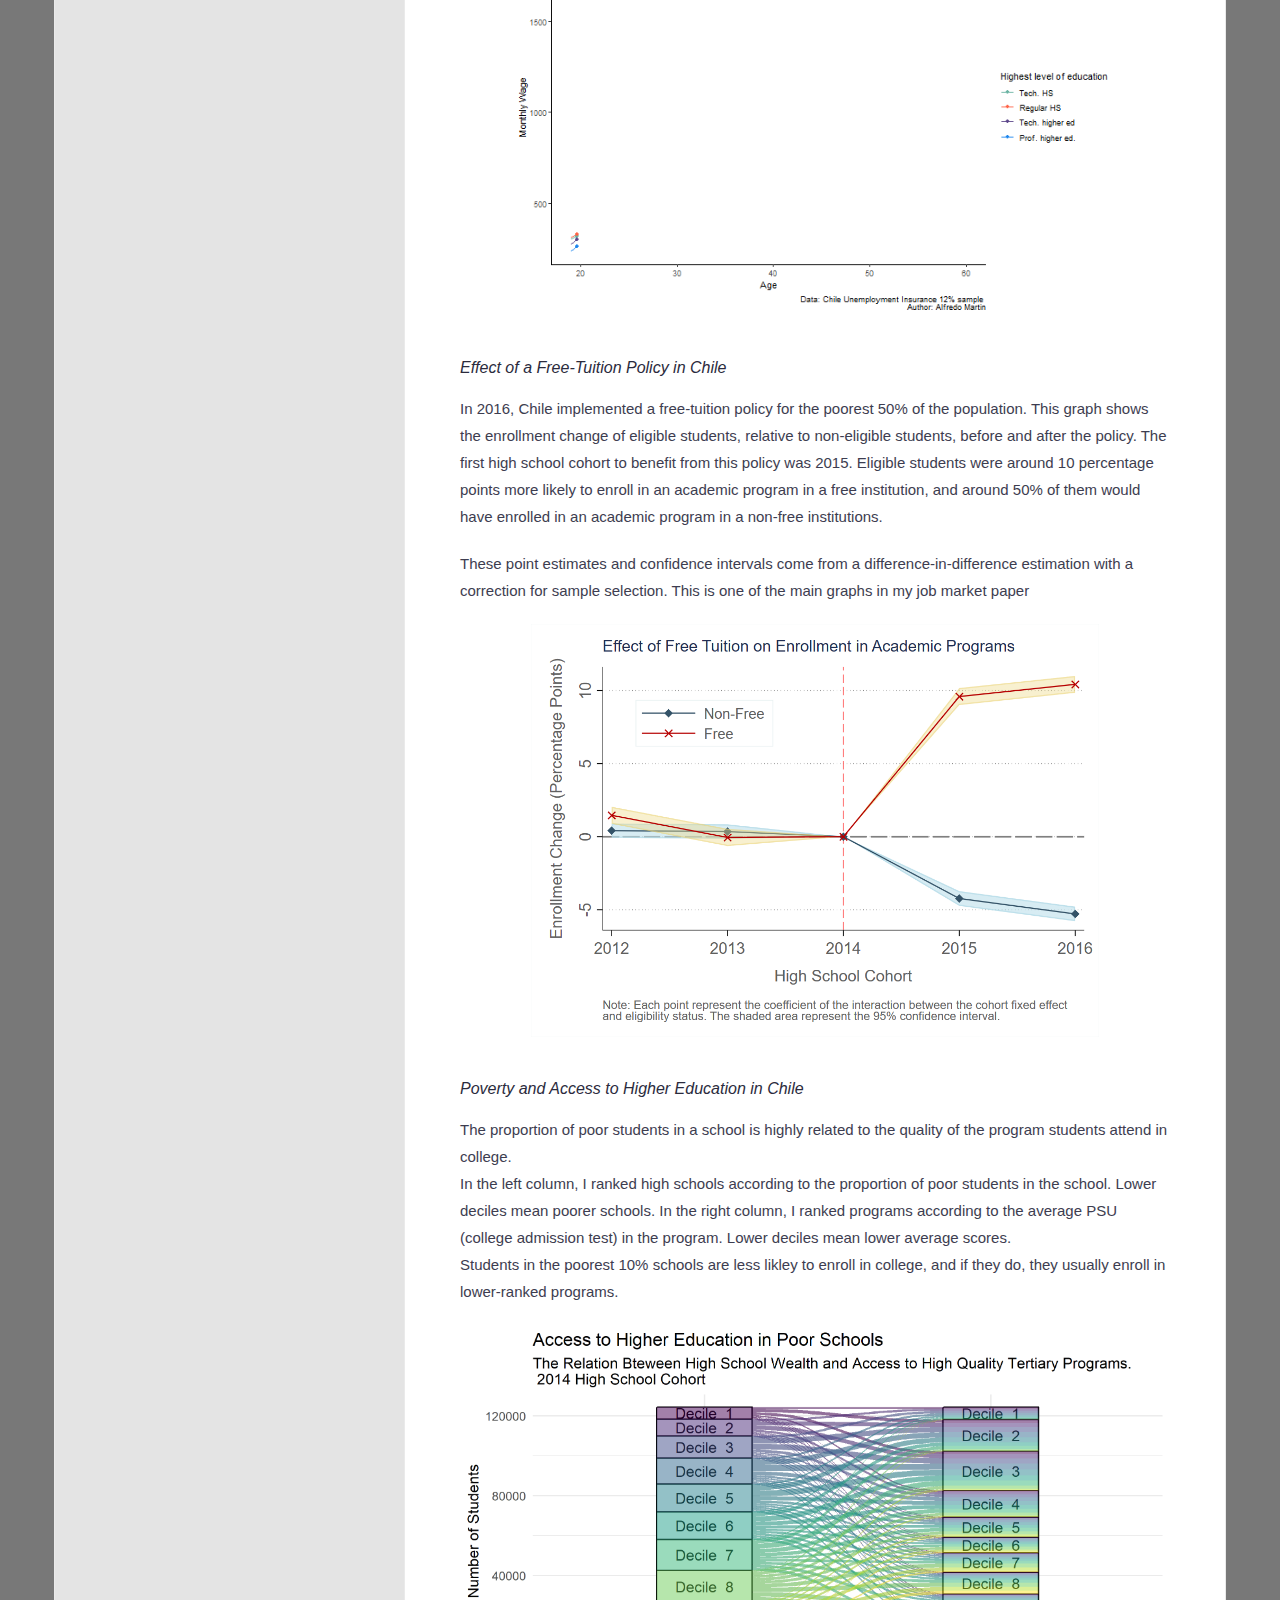
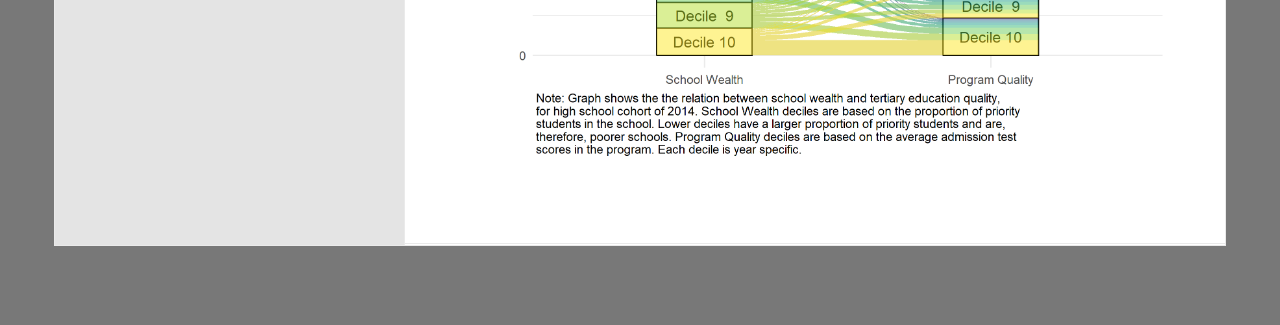
==== commit 7befa495: "Update dataviz.html" ====
--- a/dataviz.html
+++ b/dataviz.html
@@ -249,7 +249,7 @@
 	<p class="center"> Almost every country that sets their minimum wage through collective bargaining is in the high growth, low inequality quadrant. 
 Check this interactive graph to see the relation between inequality and GDP. On the horizontal axis, I plot the Gini coefficient for 2011 (Gini = 1 implies complete inequality, Gini = 0
 means perfect equality). On the x-axis I plot 2011 GDP.	</p>
-    <iframe id="igraph" scrolling="no" style="border:none;" seamless="seamless" src="file:///C:/Users/alfre/OneDrive%20-%20Georgia%20State%20University/WEB%20Graphs/ineq_coll.html" height="455" width="100%"></iframe>
+    <iframe id="igraph" scrolling="no" style="border:none;" seamless="seamless" src="graphs/ineq_coll.html" height="455" width="100%"></iframe>
     </div>
 
 
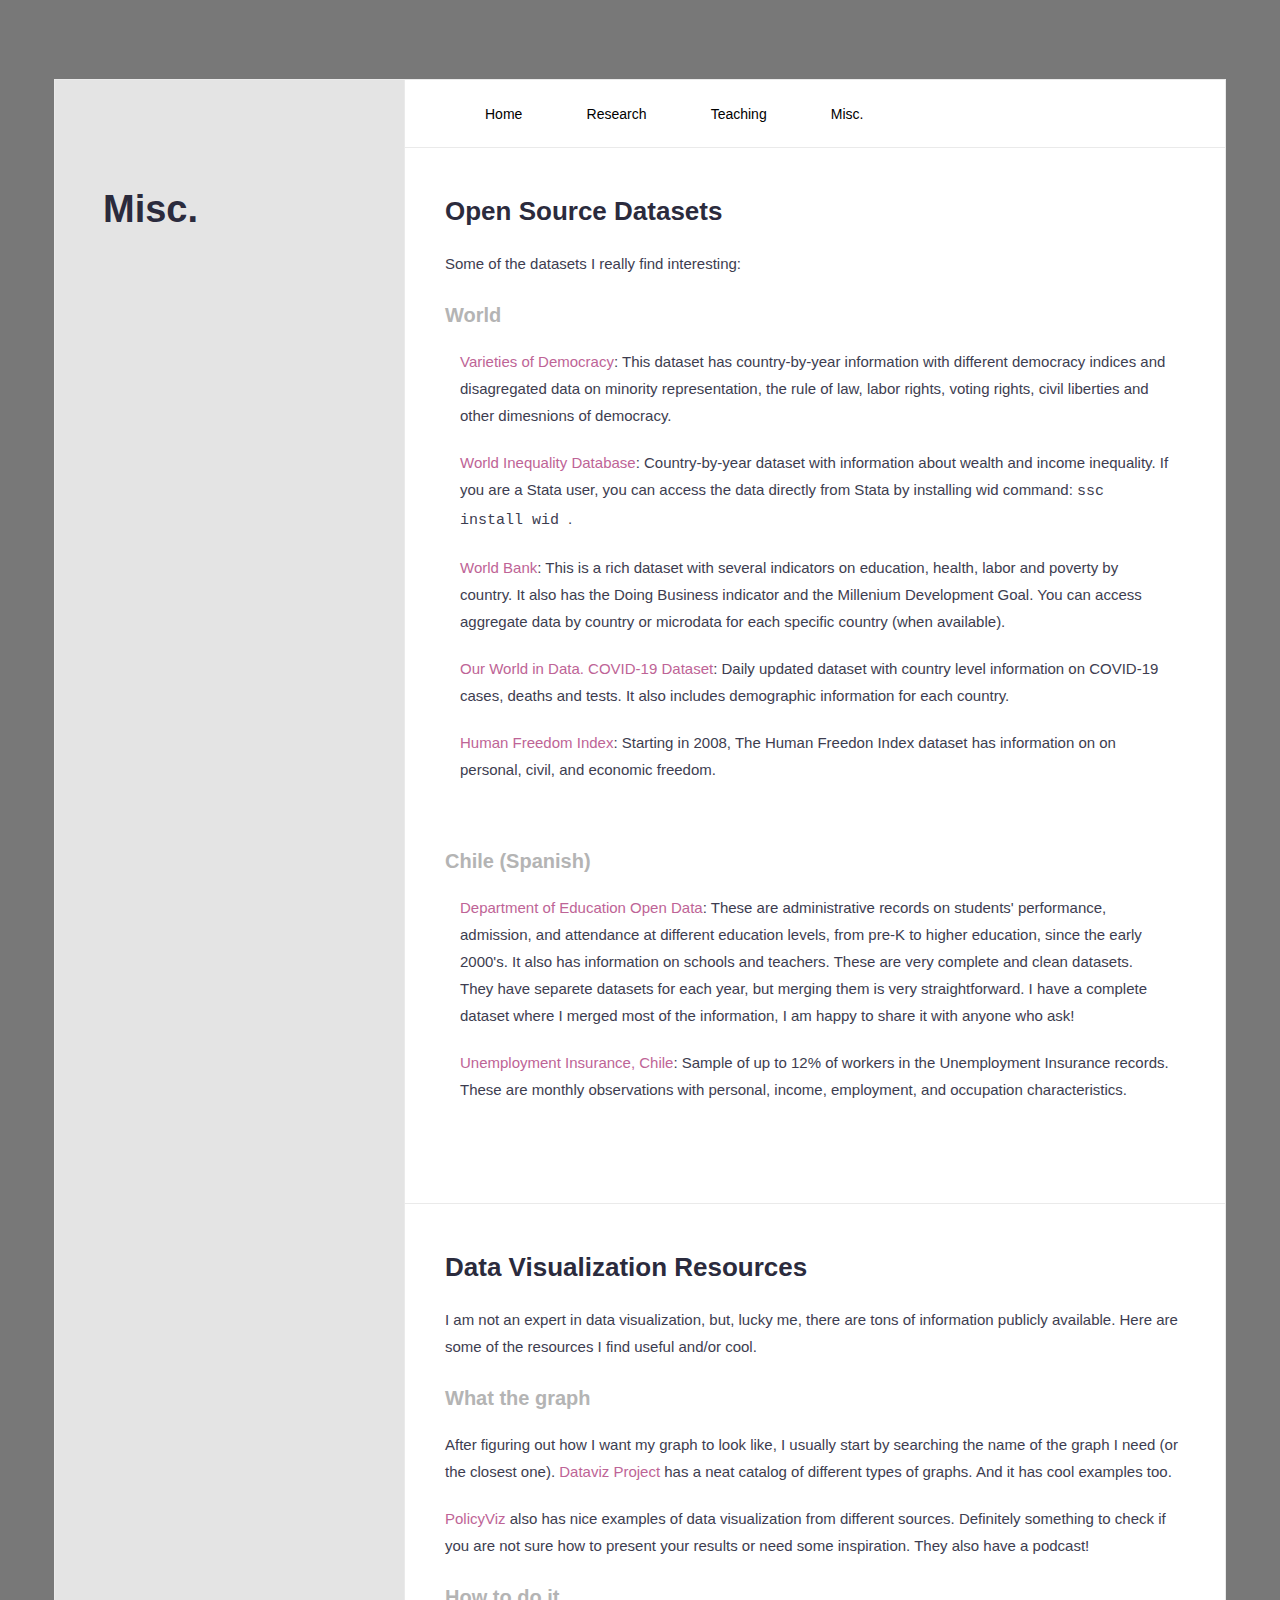
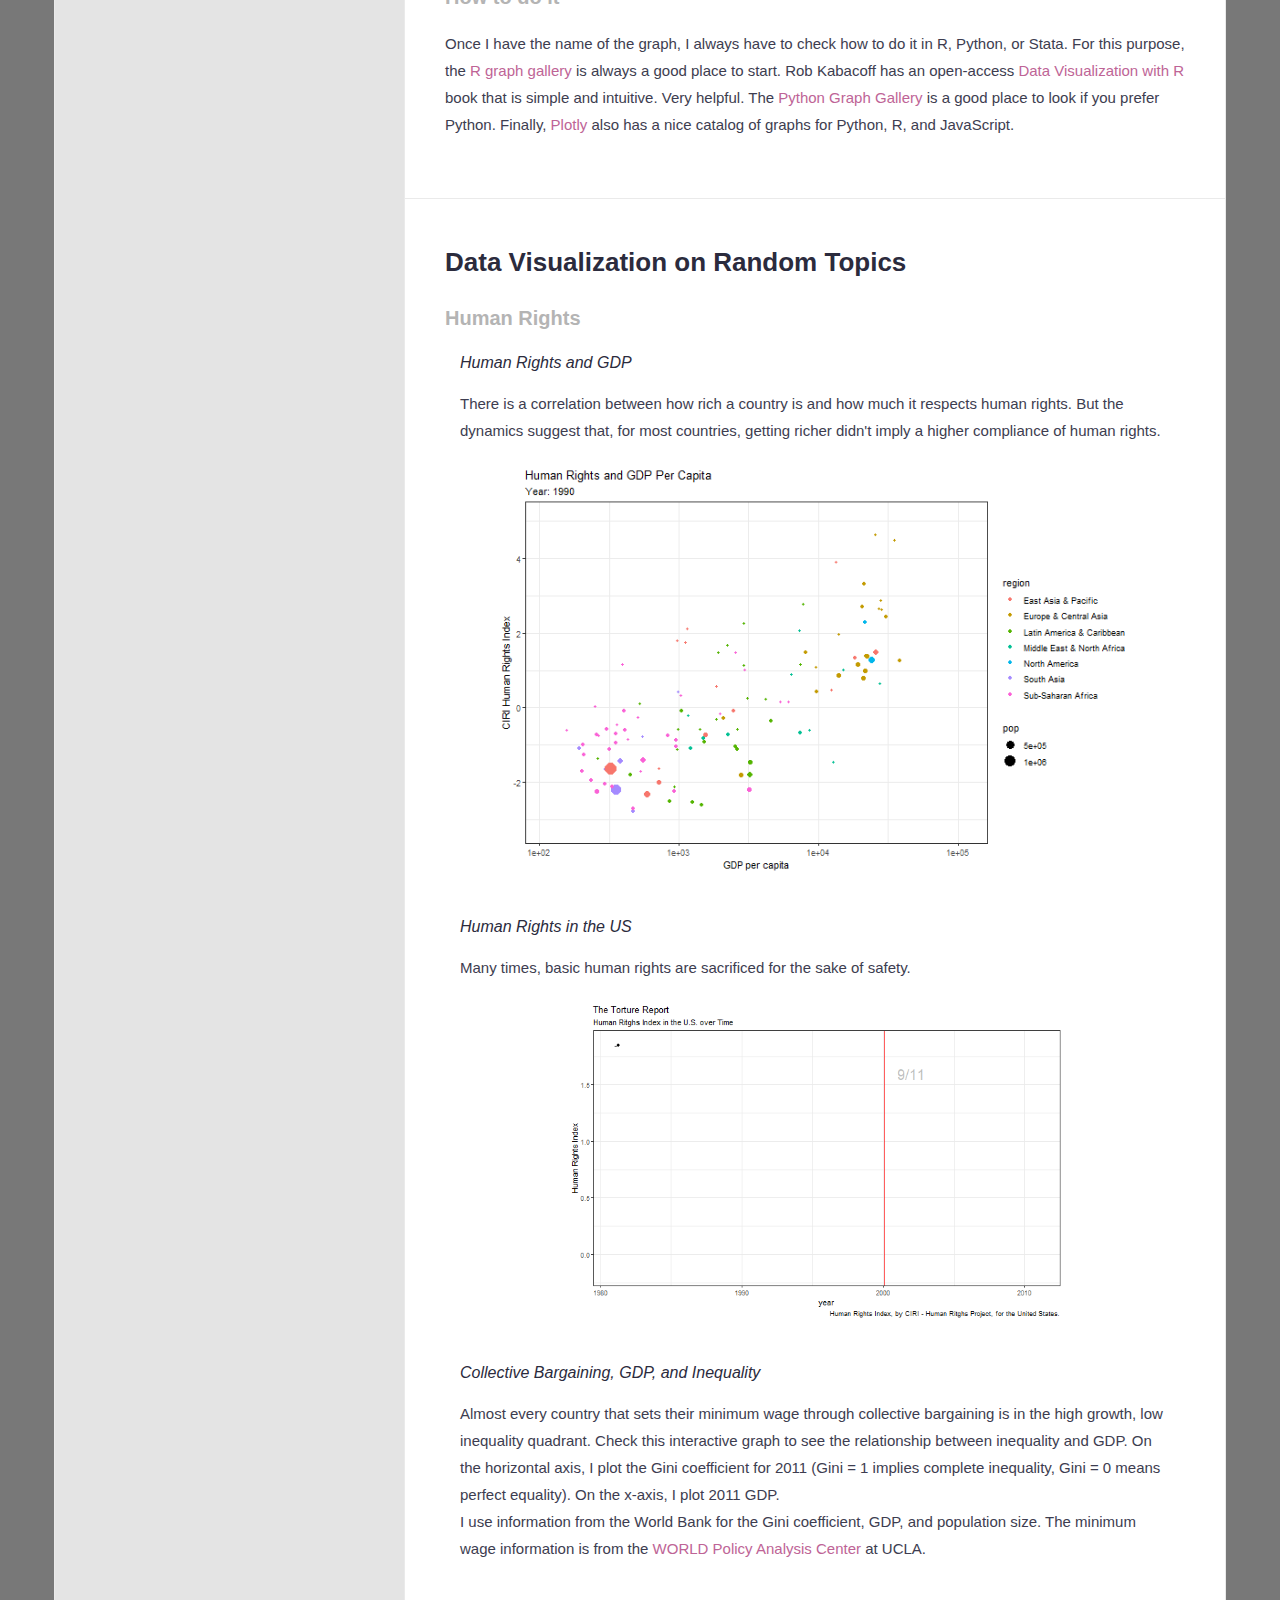
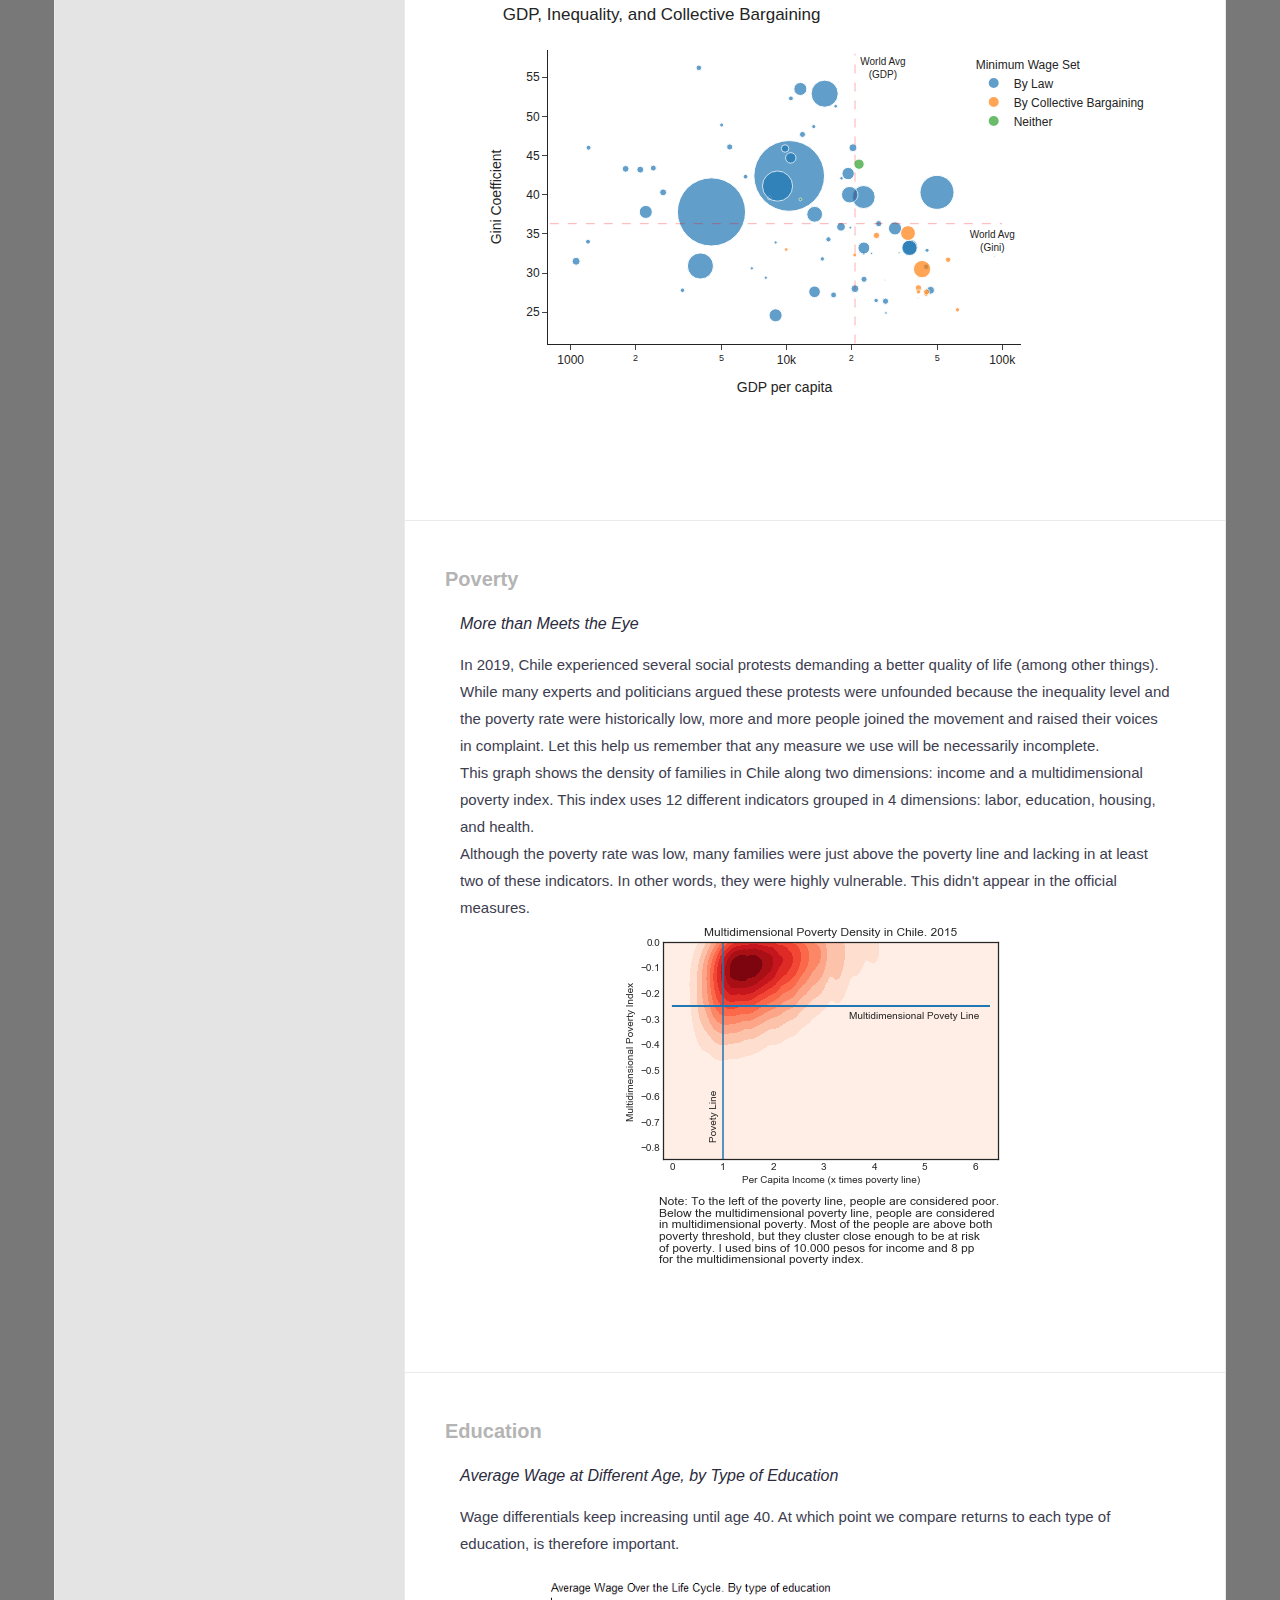
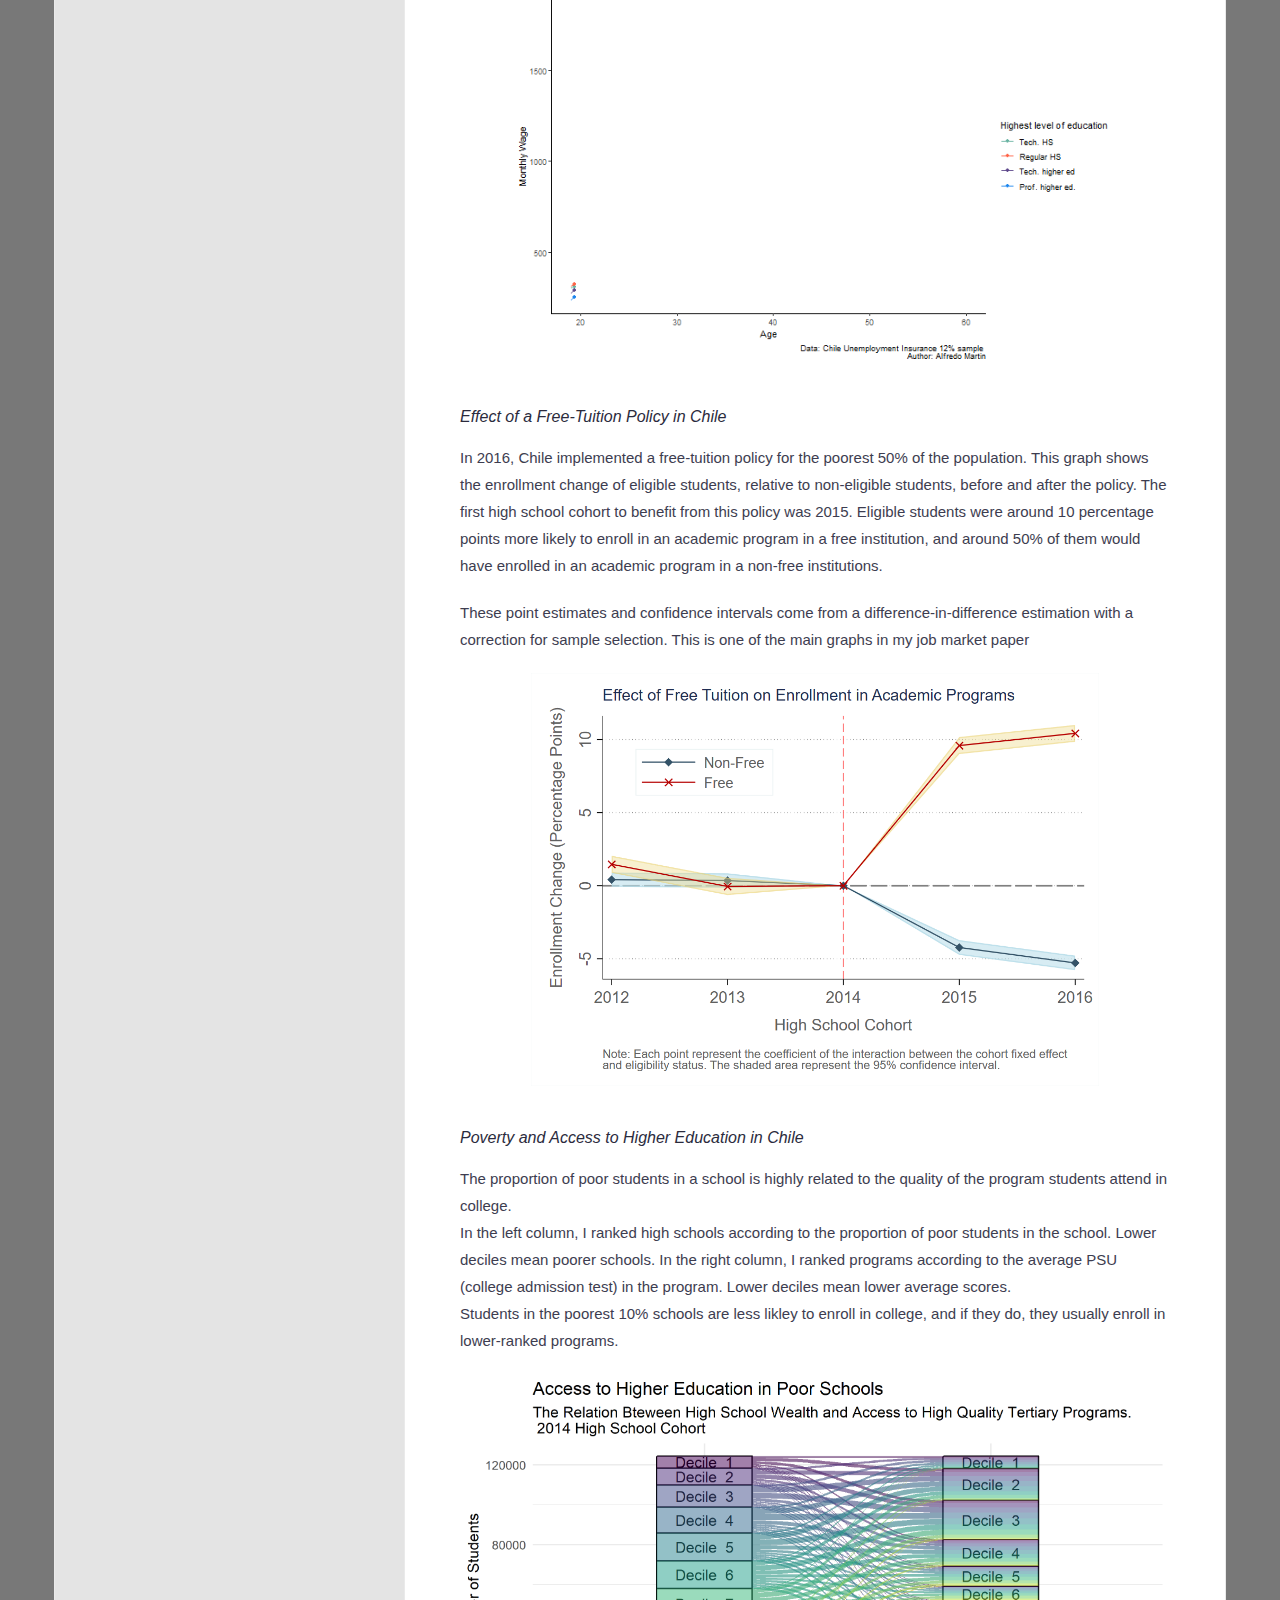
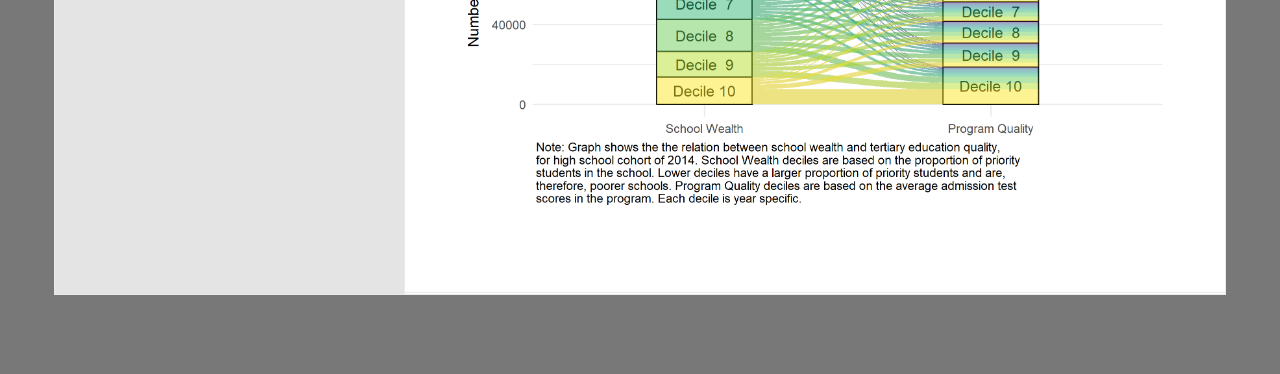
==== commit 7e00af71: "Update dataviz.html" ====
--- a/dataviz.html
+++ b/dataviz.html
@@ -247,9 +247,13 @@
 	<div class="container-fluid content-item">
 	<h5> Collective Bargaining, GDP, and Inequality </h5>
 	<p class="center"> Almost every country that sets their minimum wage through collective bargaining is in the high growth, low inequality quadrant. 
-Check this interactive graph to see the relation between inequality and GDP. On the horizontal axis, I plot the Gini coefficient for 2011 (Gini = 1 implies complete inequality, Gini = 0
-means perfect equality). On the x-axis I plot 2011 GDP.	</p>
-    <iframe id="igraph" scrolling="no" style="border:none;" seamless="seamless" src="graphs/ineq_coll.html" height="455" width="100%"></iframe>
+Check this interactive graph to see the relationship between inequality and GDP. On the horizontal axis, I plot the Gini coefficient for 2011 (Gini = 1 implies complete inequality, Gini = 0
+means perfect equality). On the x-axis, I plot 2011 GDP.	<br>
+I use information from the World Bank for the Gini coefficient, GDP, and population size. The minimum wage information is from the 
+<a ref= "https://www.worldpolicycenter.org/WORLD Policy Analysis Center" target="_blank"> WORLD Policy Analysis Center</a>
+at UCLA. </p>
+
+    <iframe id="igraph" scrolling="no" style="border:none;" seamless="seamless" src="graphs/ineq_coll.html" height="450" width="100%"></iframe>
     </div>
 
 
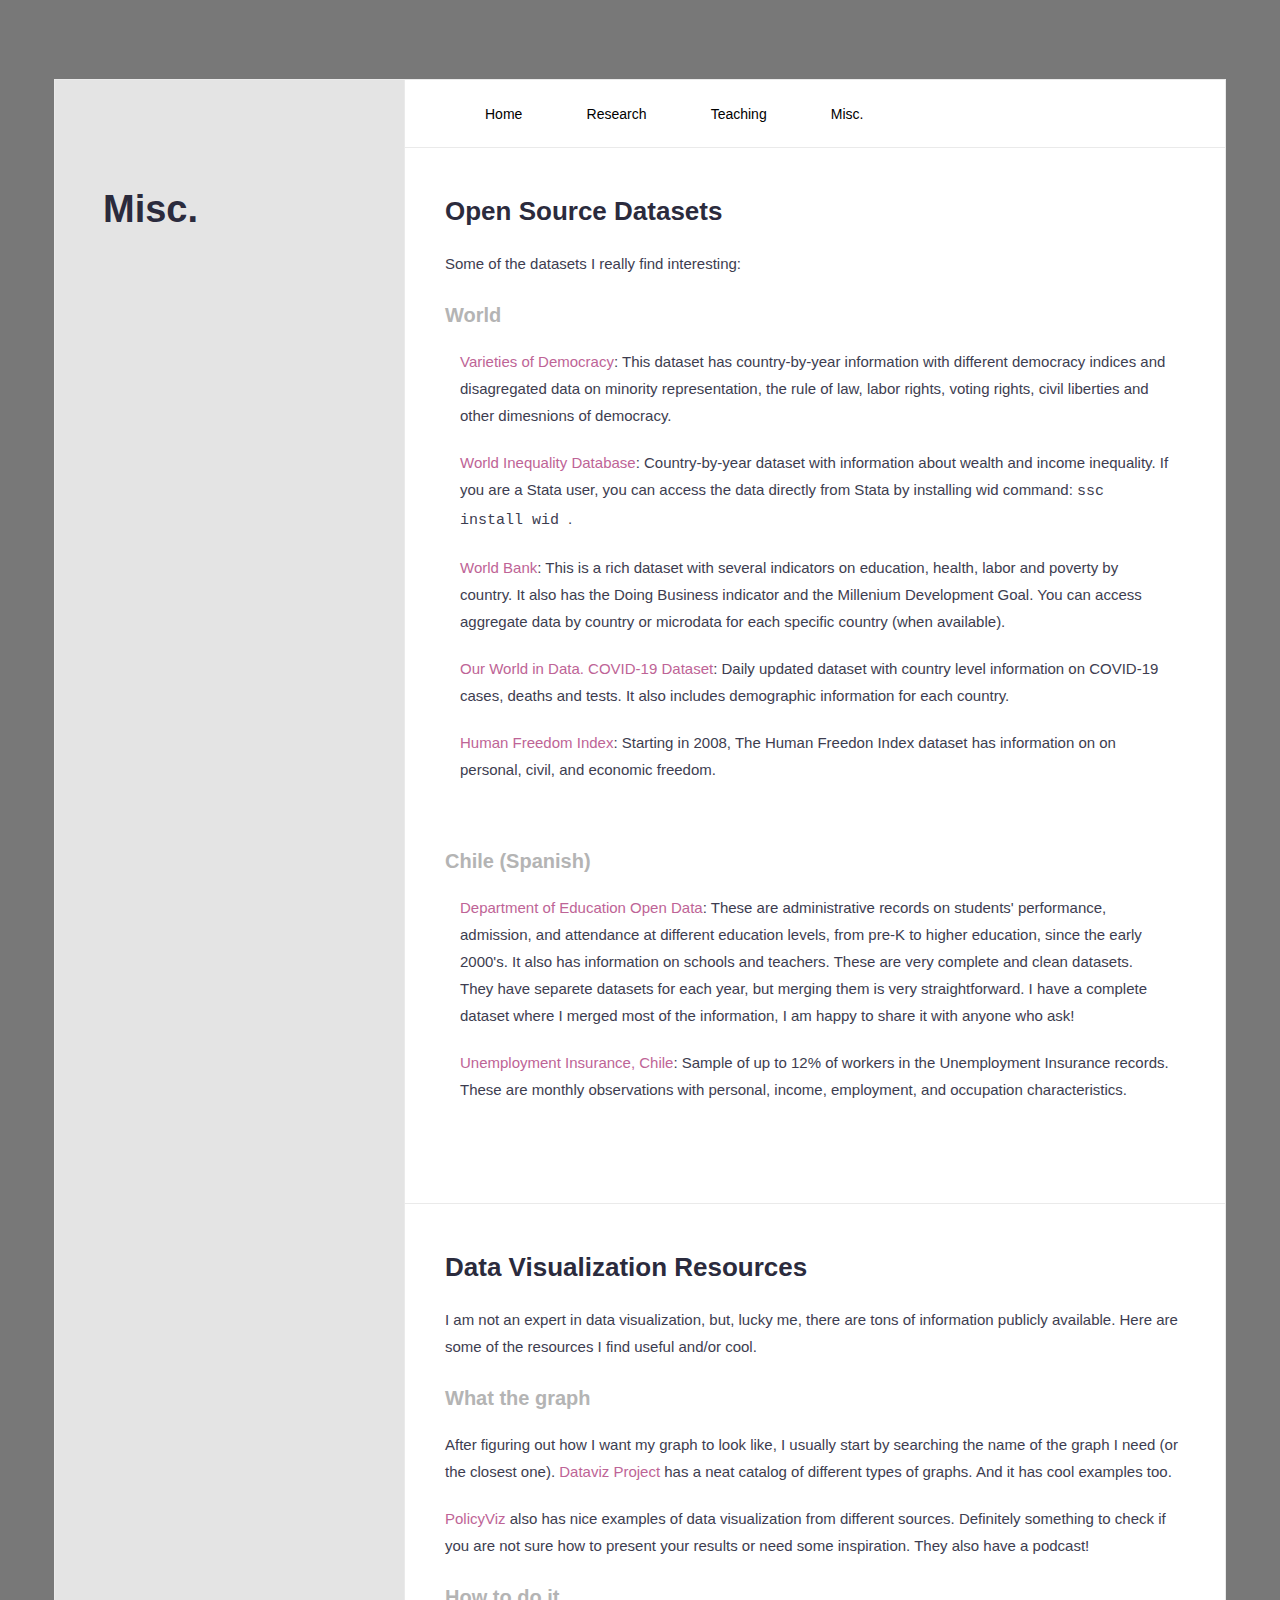
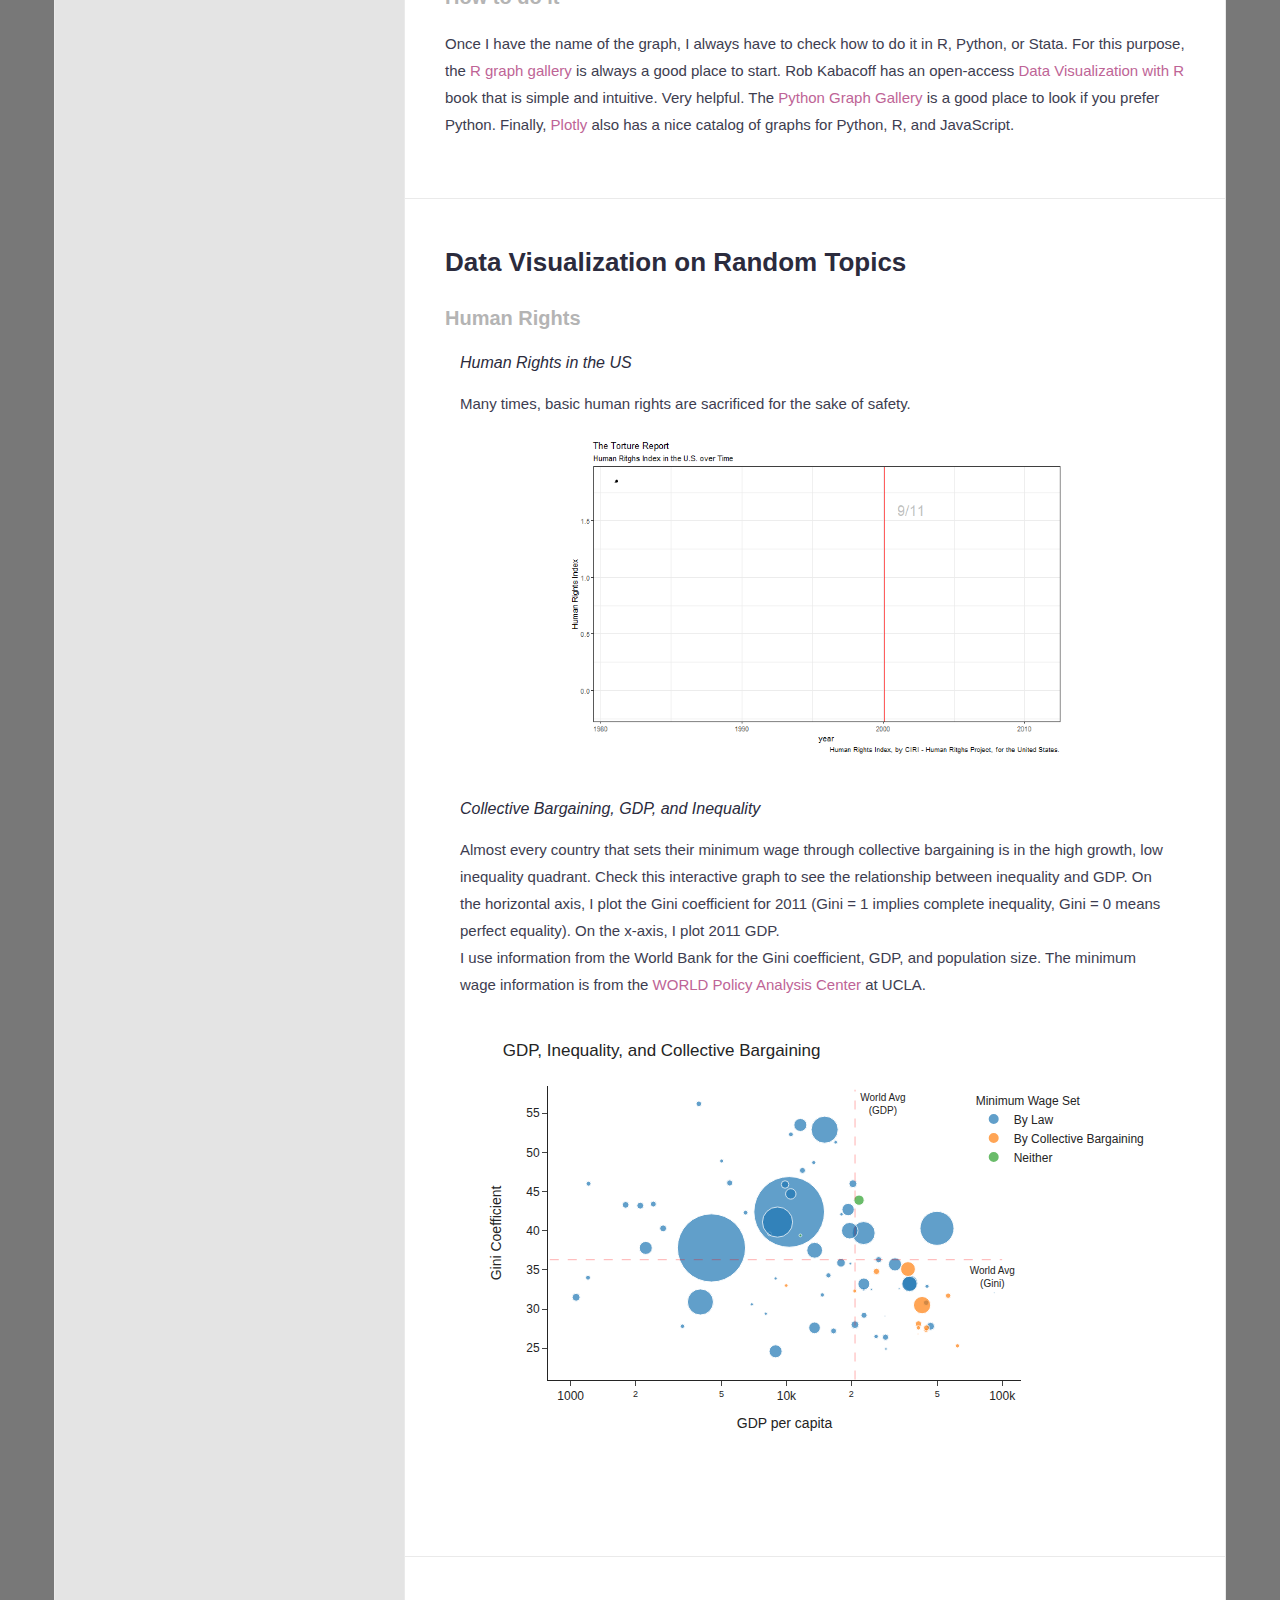
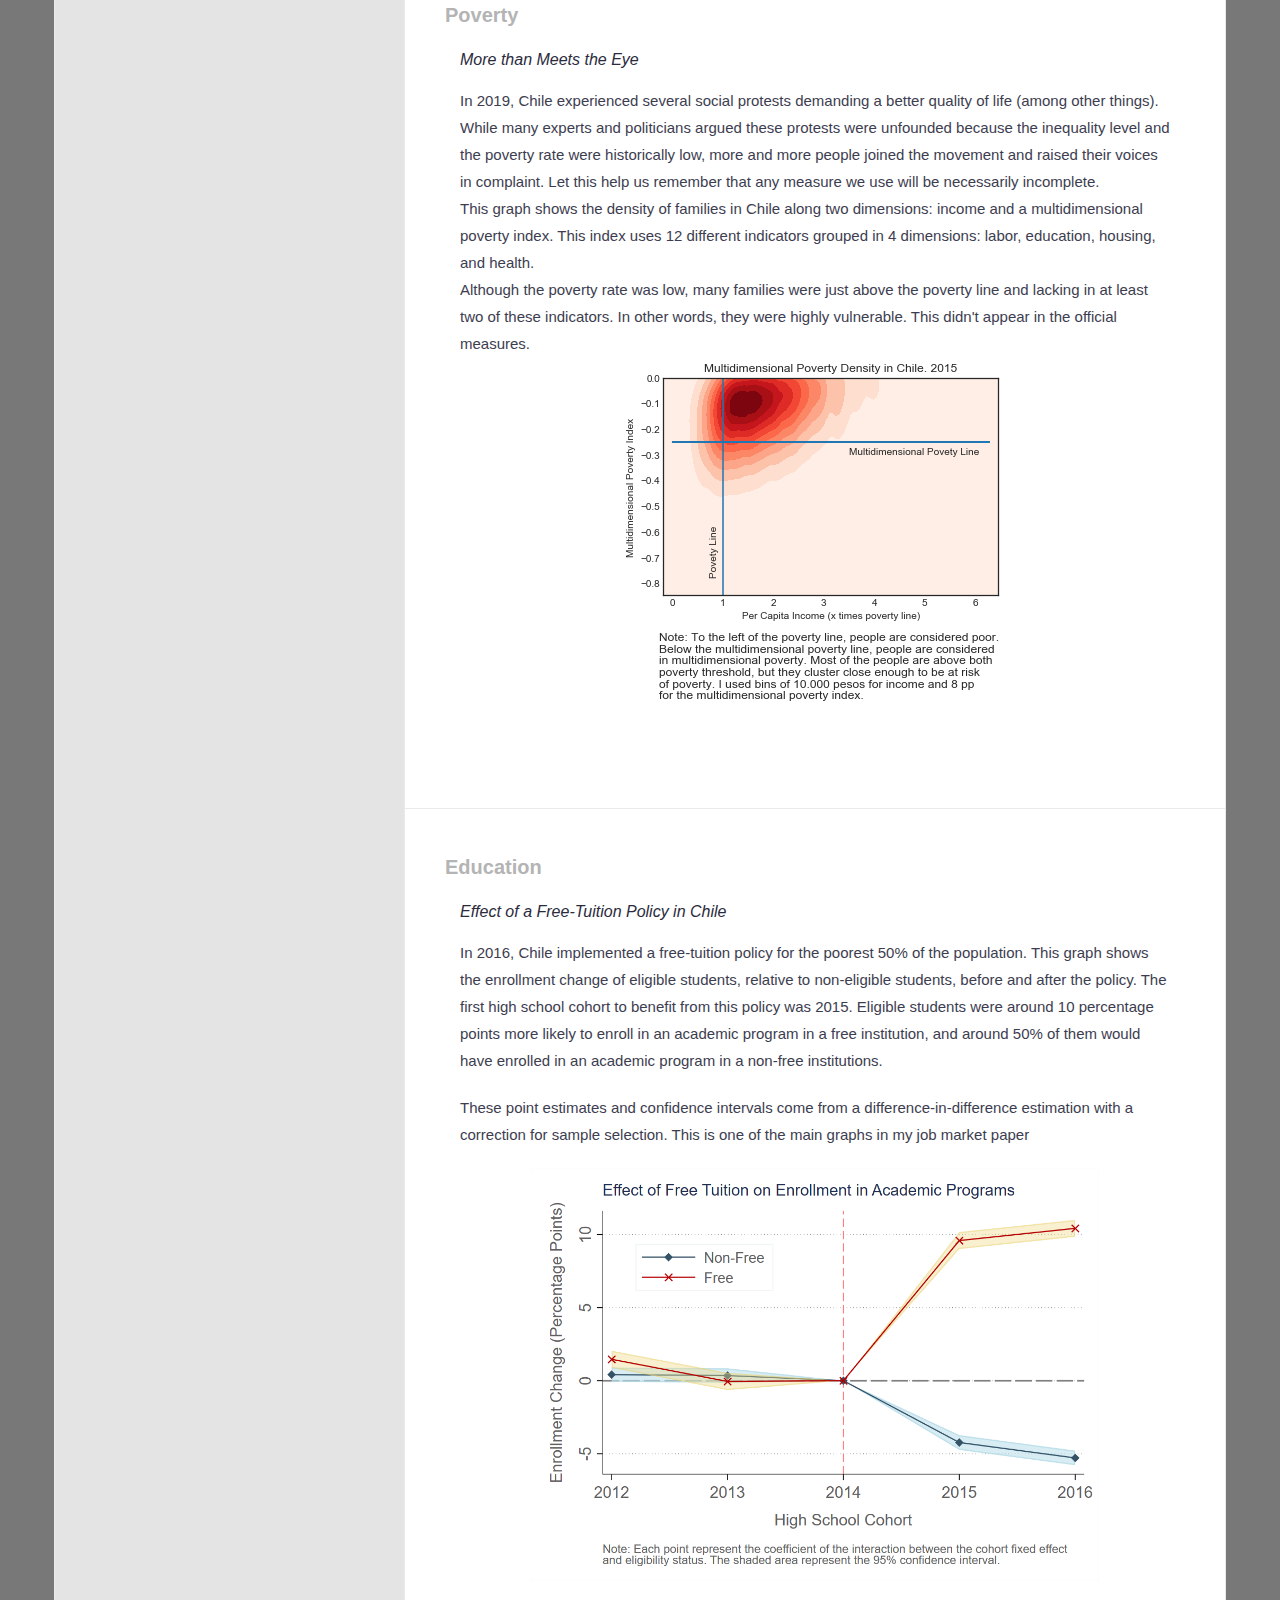
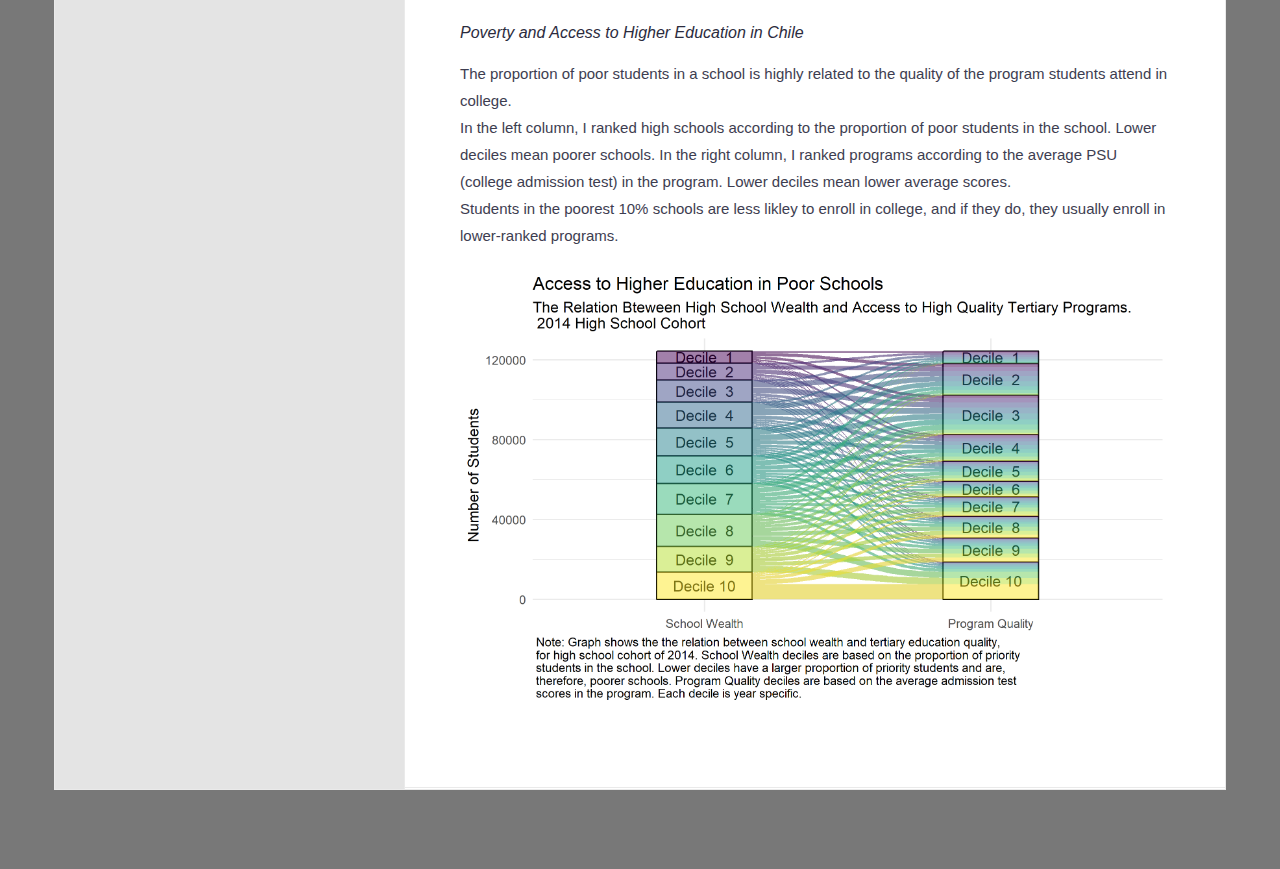
==== commit 53a05383: "update" ====
--- a/dataviz.html
+++ b/dataviz.html
@@ -229,13 +229,14 @@
 	<div class="section-title">
         <h2> Human Rights</h2>
     </div>
+	<!--
     <div class="container-fluid content-item">
 	<h5> Human Rights and GDP </h5>
 	<p>  There is a correlation between how rich a country is and how much it respects human rights. 
 	But the dynamics suggest that, for most countries, getting richer didn't imply a higher compliance of human rights.  </p>
 		<img src="graphs/ciri.gif" class="img-responsive center" alt="" style="width:90%; height:auto;"/>
     </div>
-
+	-->
 	
 	<div class="container-fluid content-item">
 	<h5> Human Rights in the US </h5>
@@ -283,13 +284,13 @@
         <h2> Education </h2>
     </div>	
 
-
+<!--
 	<div class="container-fluid content-item">
 	<h5> Average Wage at Different Age, by Type of Education</h5>
 	<p class="center"> Wage differentials keep increasing until age 40. At which point we compare returns to each type of education, is therefore important.</p>
 		<img src="img/911.gif" class="img-responsive center" alt="" style="width:85%; height:auto;"/>
     </div>
-	
+-->	
     <div class="container-fluid content-item">
 	  <h5> Effect of a Free-Tuition Policy in Chile </h5>
 	  <p class="center"> In 2016, Chile implemented a free-tuition policy for the poorest 50% of the population. This graph shows the 
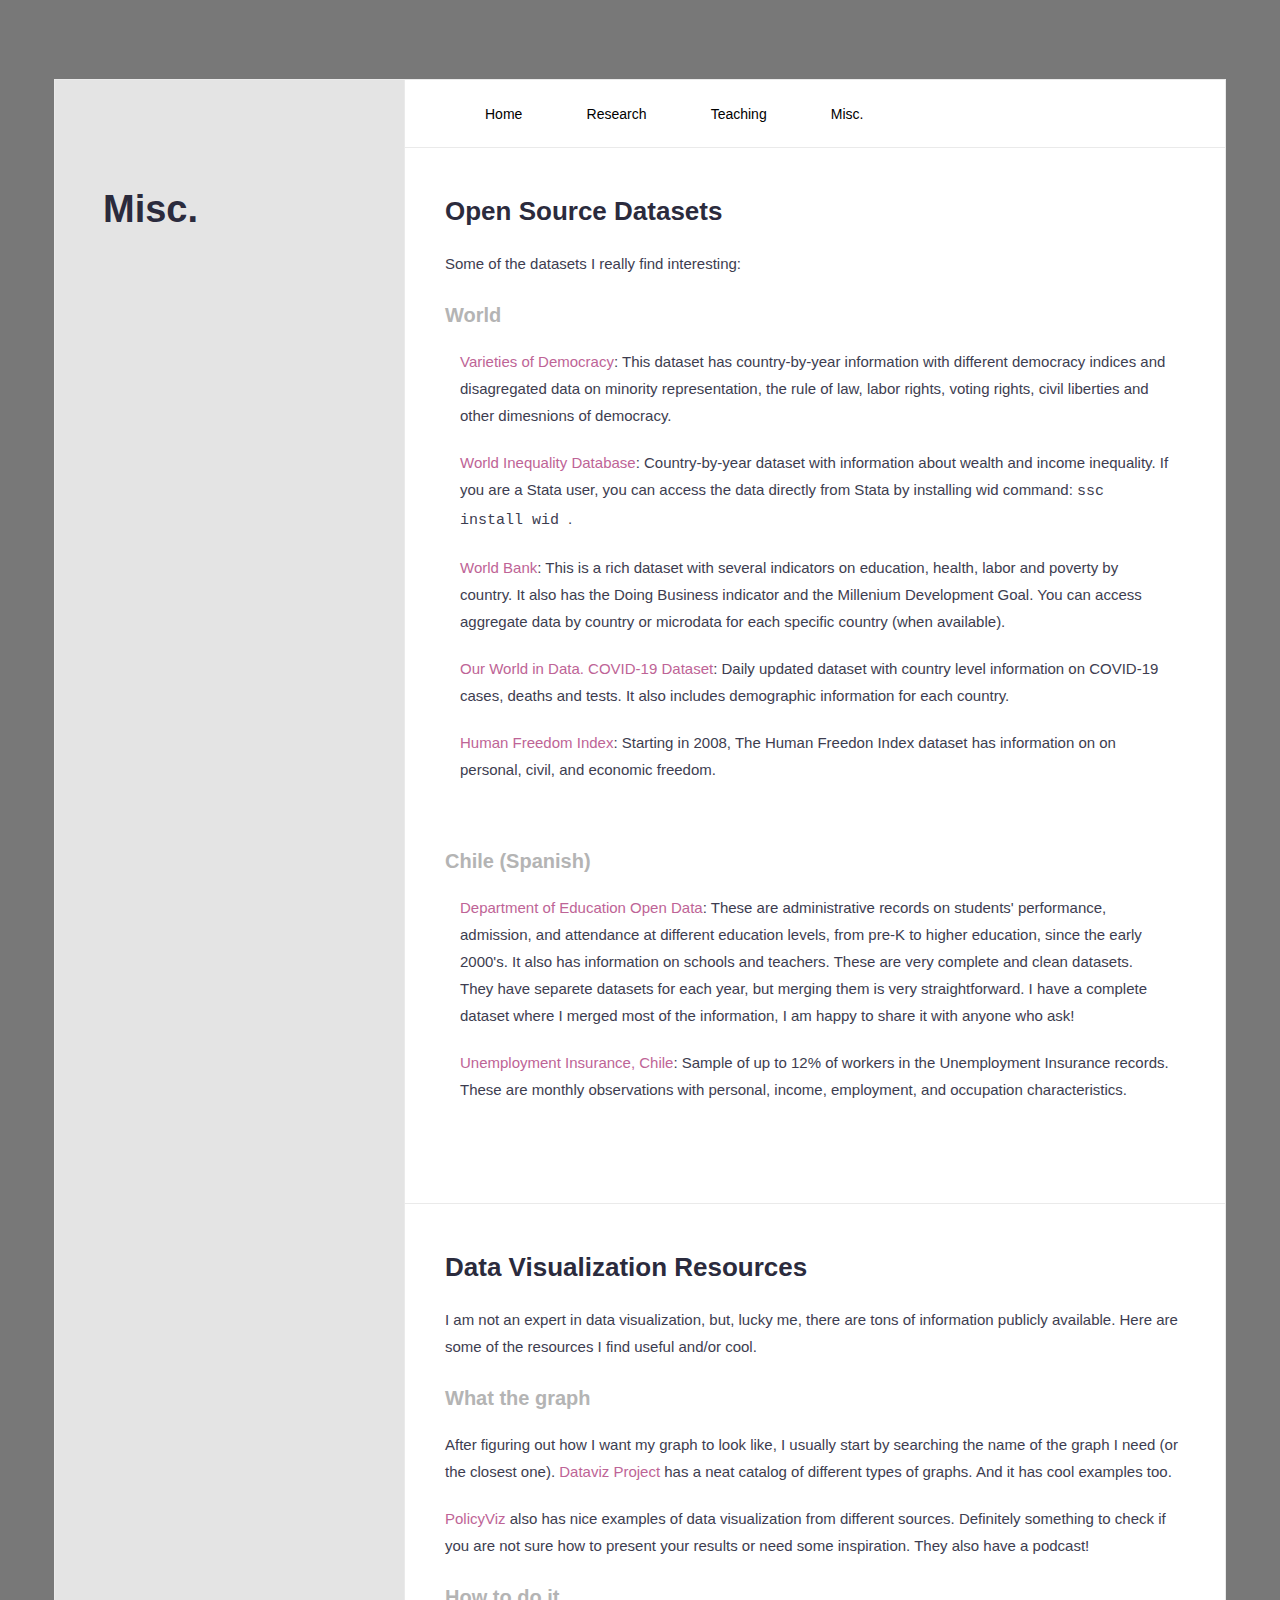
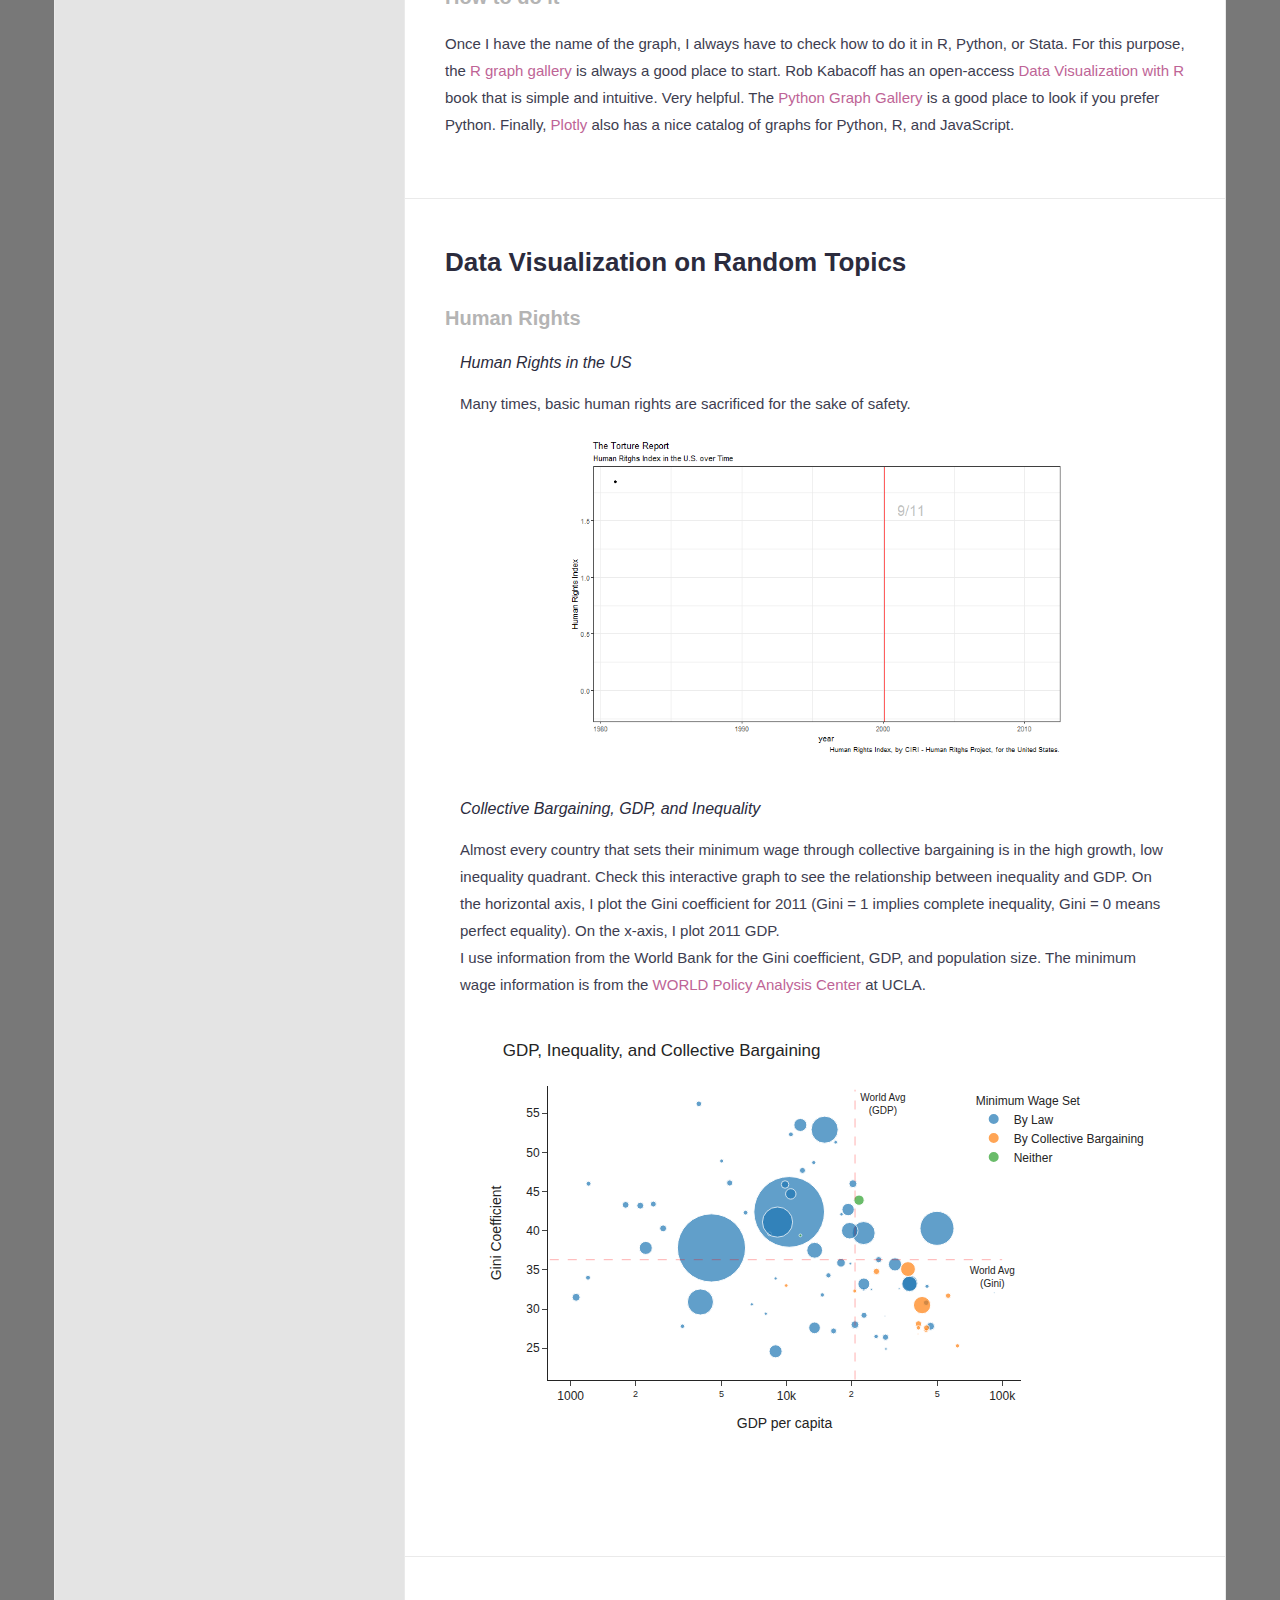
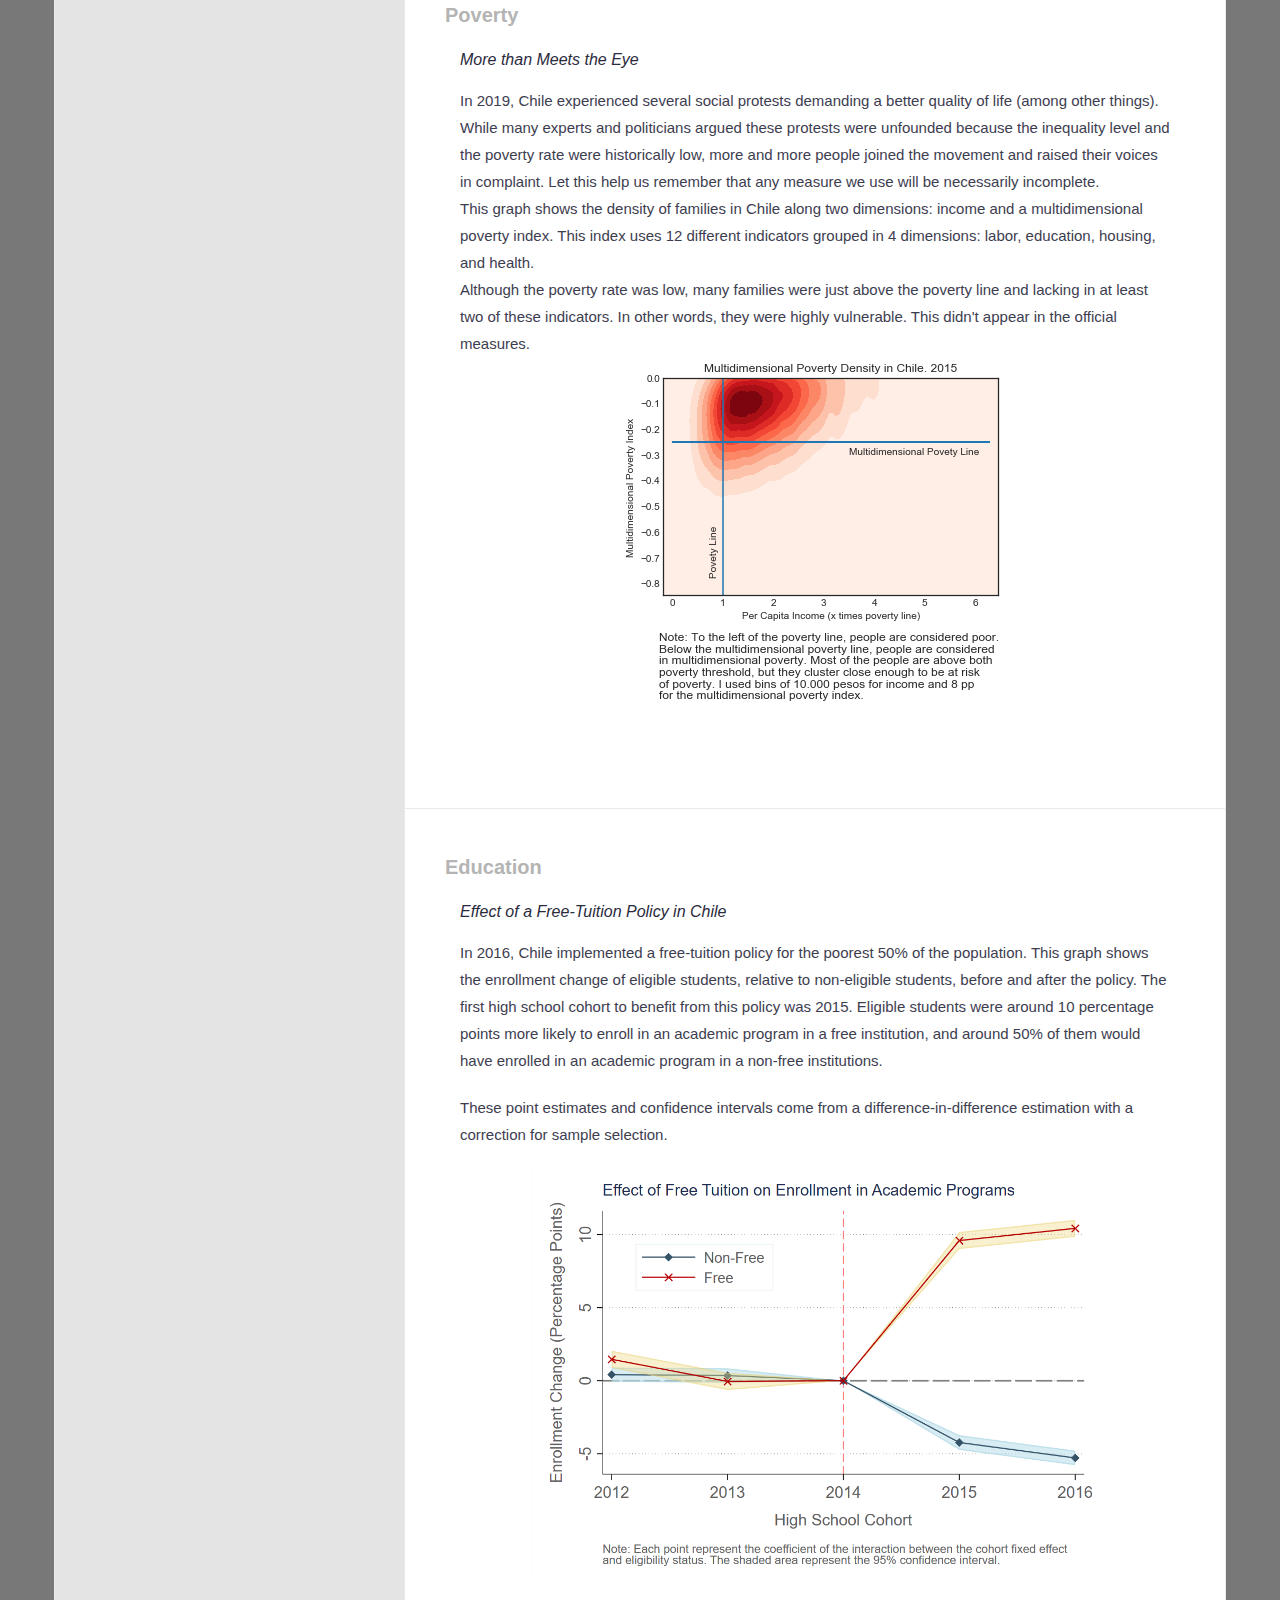
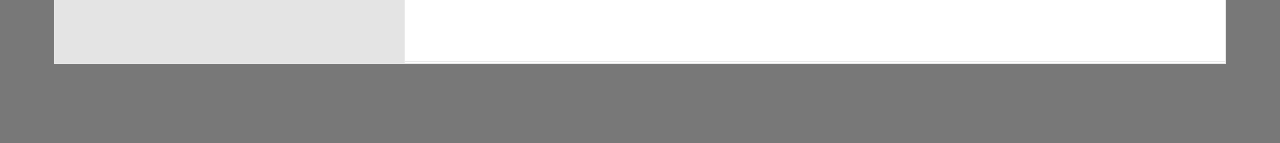
==== commit 56329479: "2024" ====
--- a/dataviz.html
+++ b/dataviz.html
@@ -298,11 +298,10 @@
 	  cohort to benefit from this policy was 2015. Eligible students were around 10 percentage 
 	  points more likely to enroll in an academic program in a free institution, and around 50% of them would have enrolled 
 	  in an academic program in a non-free institutions.</p>
-	  <p>These point estimates and confidence intervals come from a difference-in-difference estimation with a correction for sample selection. 
-	  This is one of the main graphs in my job market paper</p>
+	  <p>These point estimates and confidence intervals come from a difference-in-difference estimation with a correction for sample selection.</p>
 		<img src="graphs/reg_elig5_acadfree.png" class="img-responsive center" alt="Free Tuition in Chile" style="width:80%;height:auto;" />
     </div>
-	
+<!--	
     <div class="container-fluid content-item">
 	  <h5> Poverty and Access to Higher Education in Chile </h5>
 	  <p class="center"> The proportion of poor students in a school is highly related to the quality of the program students attend in college. <br>
@@ -312,7 +311,7 @@
 	 
 		<img src="graphs/deciles_rank_2014.png" class="img-responsive center" alt="Free Tuition in Chile" style="width:100%;height:auto;" />
     </div>
-
+-->	
 	
 </section>	
 
